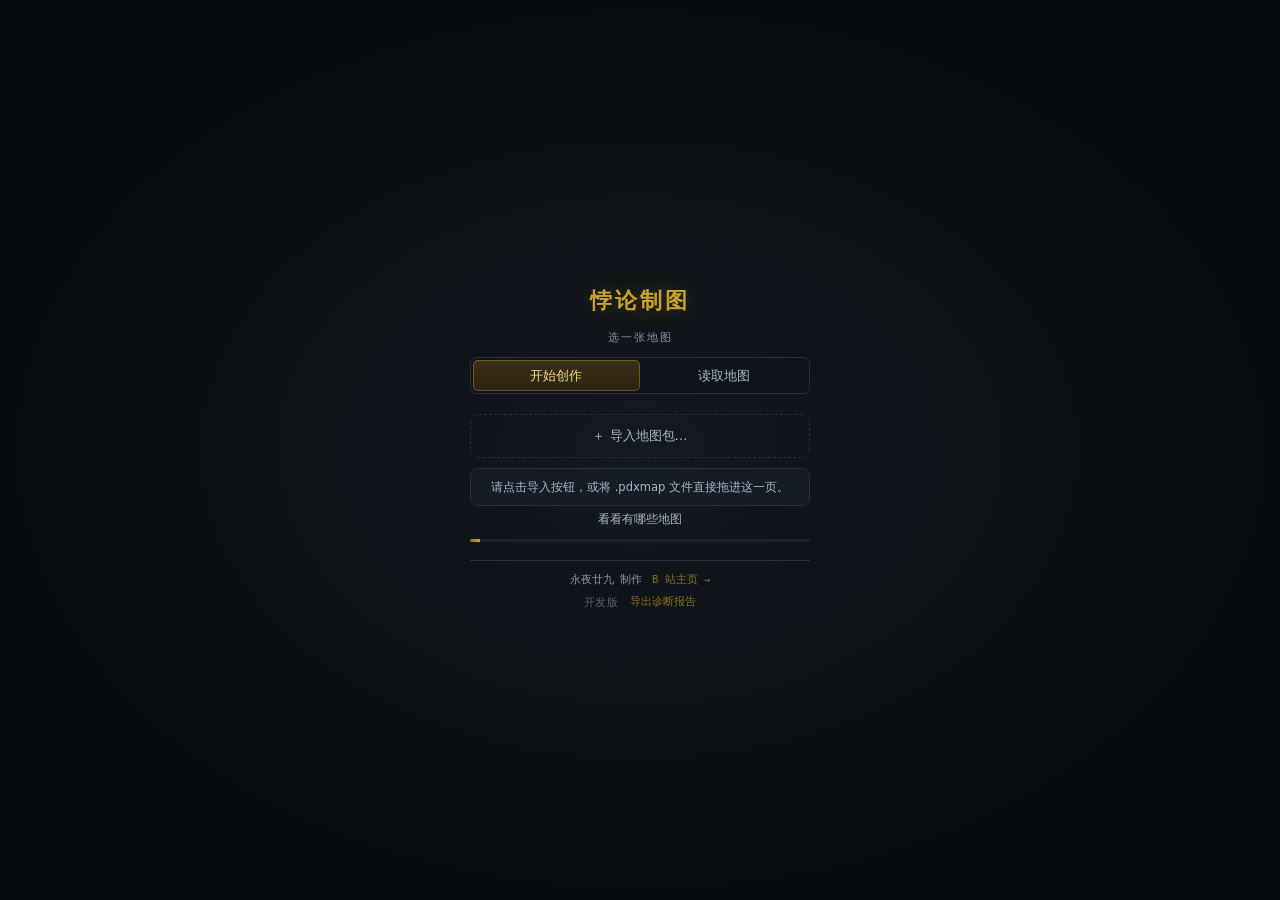
==== web/index.html @ 5ca5bbd9 "地图编辑器 v1.10.2 正式版 整图导出合并倍率/分辨率/框选与进度，实时地图图例支持导入字体，补着色器分级降级与 WebGL2 兼容处理。" ====
<!DOCTYPE html>
<html lang="zh-CN">
<head>
<meta charset="utf-8">
  <!-- 主题先定，免得白底闪一下（2026-10-20 ✓） -->
  <script>try{if(localStorage.getItem('pdx-theme')==='light')document.documentElement.setAttribute('data-theme','light');}catch(e){}</script>
<meta name="viewport" content="width=device-width,initial-scale=1">
<!-- 构建戳：单文件版由 build_standalone.py 改写成打包时间；
     开发版固定 dev（启动页显示「开发版」）✓
     ⚠ **别用 document.lastModified 当版本戳** ✗ —— 单文件 / 某些浏览器里它会是当前时间 ✓ -->
<meta name="pdx-build" content="dev">
<title>悖论制图</title>
<script>
// 双击 index.html 打开时浏览器是 file:// 协议，ES module 会被 CORS 拦掉，
// 与其让控制台刷一堆看不懂的报错，不如直接说清楚该怎么办。
if (location.protocol === 'file:') {
  document.addEventListener('DOMContentLoaded', function () {
    document.body.innerHTML =
      '<div style="max-width:620px;margin:12vh auto;padding:32px 36px;'
      + 'font:15px/1.9 \'Segoe UI\',\'Microsoft YaHei\',sans-serif;color:#dfe6ef;'
      + 'background:#151a21;border:1px solid #28313d;border-radius:12px">'
      + '<div style="font:700 24px/1 Georgia,serif;color:#c9a227;letter-spacing:2px;'
      + 'margin-bottom:22px">悖论制图</div>'
      + '<p style="margin:0 0 18px">这个页面<b>不能直接双击打开</b>。'
      + '浏览器的安全策略不允许 <code style="color:#f0d98a">file://</code> '
      + '加载 ES 模块和地图数据，所以必须走本地服务。</p>'
      + '<p style="margin:0 0 10px;color:#8e9bab">回到项目文件夹，任选一种：</p>'
      + '<p style="margin:0 0 8px">① 双击 <b style="color:#f0d98a">启动.bat</b></p>'
      + '<p style="margin:0 0 22px">② 命令行里跑 '
      + '<code style="color:#f0d98a">python server.py</code></p>'
      + '<p style="margin:0;color:#8e9bab;font-size:13px">'
      + '服务起来后它会自动打开浏览器，地址是 '
      + '<code style="color:#f0d98a">http://127.0.0.1:8777/</code></p>'
      + '</div>';
  });
}
</script>
<link rel="stylesheet" href="style.css">
</head>
<body>
<div id="app">

  <header class="toolbar">
    <!-- 🔴🔴 **2026-10-21：侧栏按钮挪到顶栏最左** ✗✗
         用户原话："侧栏按钮移动到上方栏最左边"
         → 它原来住在右边那排（挨着「教程」✓）✓ 跟「文件 / 设置」挤在一块 ✗
         → 现在**顶栏第一个**，连标题都在它右边 ✓
         ⚠ 它管的是"左边那条栏" ✓ 所以放在左边，方向上也对 ✓
         ⚠ 手机版这个按钮是 `display: none` ✓（见 mobile_css.txt ✓）-->
    <!-- ⚠ **不写 `title`** ✗（2026-10-22 ✓ 用户："移除鼠标悬停时的那种提示"）
         浏览器原生 tooltip（那个方框）样式跟这套界面完全不是一路 ✓ 而且会盖住界面 ✓
         功能照样有：`aria-label` 给读屏 ✓ 按钮本身的样子就够说明问题 ✓ -->
    <button class="btn ghost" id="btn-sidebar" type="button"
            aria-controls="sidebar" aria-expanded="true" aria-label="收起 / 展开左侧栏">☰</button>

    <div class="brand">
      <span class="brand-mark" id="brand-mark">PDX</span>
      <span class="brand-text">悖论制图</span>
    </div>

    <!-- 🔴 **剧本 / 地理分成两块** ✗✗（2026-10-19 ✓ 用户要求）
          剧本层可能有上百个（风云世纪两千年 116 个 ✓）——
          全摆成按钮的话顶栏就没法看了 ✗
          → 剧本收进**下拉栏**，地理层照旧摆按钮 ✓
      ⚠ `data-role="era"` 是剧本那几个，`data-role="tier"` 只放地理层 ✓
        （`refreshTierButtons()` 和快捷键都按这个分开 ✓） -->
    <div class="tool-group" id="era-group" hidden>
      <span class="group-label">剧本</span>
      <div class="era-drop" id="era-dd">
        <button class="dd-btn" data-role="era-btn" id="era-btn" aria-haspopup="listbox"
                aria-expanded="false"><span class="dd-label">—</span><span class="dd-caret">▾</span></button>
        <div class="dd-panel" data-role="era-panel" id="era-panel" role="listbox"></div>
      </div>
    </div>

    <div class="tool-group" id="tier-group">
      <span class="group-label">视图</span>
      <div class="segmented" data-role="tier"></div>
    </div>

    <div class="tool-group" id="tool-group">
      <span class="group-label">工具</span>
      <div class="segmented" data-role="tool"></div>
    </div>

    <!-- 🔴 **顶栏折叠**（2026-10-19 ✓ 用户要求"手机版的栏加一个收起折叠功能"✓）
         只在窄屏出现（`#toolbar-fold` 在 `max-width: 1200px` 里才 display:flex ✓）
         收起来时把**工具那一排**藏掉，视图 / 剧本 / 文件都还留着 ✓ -->
    <button id="toolbar-fold" type="button" aria-expanded="true">
      <span class="fold-label">收起</span><span class="fold-caret">▴</span>
    </button>

    <!-- **教程 + 署名：紧跟在左侧工具栏右边** ✓（用户要求）
         ⚠ `author-row` 这个**容器 id 得留着** ✗ —— 手机版按它找（`$('author-row')`）
           搬进「设置」面板；换成别的名字那边就搬不到了 ✓ -->
    <div class="tool-group actions" id="help-row">
      <!-- ⚠ 「☰ 侧栏」**不在这儿了** ✗ 已挪到顶栏最左（见 header 开头那条注释 ✓）
           这里原来放着它 ✓ 2026-10-21 按用户要求换位置 ✓ -->
      <button class="btn ghost" id="btn-tutorial">教程</button>
      <div class="tool-group actions" id="author-row">
        <a class="btn ghost" id="btn-author">永夜廿九</a>
      </div>
    </div>

    <div class="spacer"></div>


    <div class="tool-group actions" id="history-row">
      <button class="btn ghost" id="btn-undo" disabled>↶</button>
      <button class="btn ghost" id="btn-redo" disabled>↷</button>
    </div>

    <!-- 🔴🔴 **2026-10-21：电脑版「主菜单」按钮删掉了** ✗✗
         用户原话："主菜单按钮在电脑版也删掉，用原有的 esc 代替即可"
         → 那个按钮原来在这儿（`#btn-home` ✓）✓ 现在只留 **Esc** ✓
         ⚠ 逻辑**一个字没动** ✗ `app.js` 里的 `goHome()` 还在 ✓
           Esc 那条监听还调它 ✓（连"回主菜单前先存进暂存区"也在 ✓）
           只是**少了那个按钮** ✓ 想再放回来：把 `<button id="btn-home">` 加回去就行 ✓
         ⚠ 手机版那边**不搬这个按钮**（它本来就在顶栏里、手机顶部有「← 返回」✓）
           删掉之后手机版不受影响 ✓ 那边按的是 `#mob-topbar` 里的返回 ✓
    -->
    <div class="tool-group actions" id="home-row" hidden></div>

    <!-- **「文件」：顶栏最右边** ✓（用户要求：导入 / 导出 / 清除都收进这一个菜单 ✓）
         ⚠ 容器 id 必须还是 export-row、菜单还是 export-menu ✗ ——
           手机版按这两个 id 找（`move(gIO, $('export-row'))`，再把 export-menu 的子项摊平 ✓）
           所以这里**既没改名、也没动手机版**，而导入 / 清除放进菜单里之后，
           手机版的「文件」面板会自动一起带上它们 ✓ -->
    <div class="tool-group actions" id="export-row">
      <button class="btn ghost" id="btn-export">文件 ▾</button>
      <div class="dropdown" id="export-menu" hidden>
        <!-- ⚠ **地图包不在这儿导** ✗（2026-10-20 ✓ 用户："地图包不要在进入里面的时候导入"）
             `.pdxmap` 只在**选图页**导（主菜单 → 选地图 → 底部那个按钮，或者直接拖进去）✓
             这一项是**涂色存档**（.json）✓ 名字写清楚，别让人误会 ✓ -->
        <!-- 🗺 **保存地图**（2026-10-24 ✓）：起个名存进浏览器仓库，选图页统一管理 ✓ -->
        <button class="btn ghost" id="btn-project">保存地图</button>
        <button class="btn ghost" id="btn-import">导入涂色方案</button>
        <!-- 导出涂色方案 .json：不进仓库、直接下载一份 ✓ -->
        <button class="btn ghost" id="btn-export-project">导出涂色方案</button>
        <button class="btn ghost" id="btn-png">导出窗口</button>
        <!-- **整图 / 高清 / 局部都从一个口出**（2026-10-27 用户要求合并 ✓）
             点开先选规格（0.5× / 1× / 2× / 3×），再选范围（全图 / 框选）✓
             原来的「导出高清地图」按钮已经并进来，不再单独露出 ✓ -->
        <button class="btn ghost" id="btn-png-full">导出整图</button>
        <!-- 出毛病时把这一份发给作者就行 ✓（日志模块是 js/log.js，比 app.js 先加载 ✓） -->
        <button class="btn ghost" id="btn-log">导出日志</button>
      </div>
    </div>
    <!-- 设置：顶栏**最右**（2026-10-20 ✓ 用户："设置按钮改成上方栏的最右边，在文件按钮的右边"）
         🔴 **2026-10-21：从「设置」两个字改成齿轮** ✗
            （用户："电脑版的设置按钮也改成一个齿轮样式吧"）
         ⚠ 只剩图标 → **必须留 `title` + `aria-label`** ✗
           不然鼠标悬停不知道这是什么、读屏软件也念不出来 ✓
         ⚠ 齿轮写成 `&#x2699;&#xFE0E;`：**后面那个 U+FE0E 是"文字呈现"选择符** ✓
           不加的话 Windows / iOS 会把它当 emoji 渲染成**彩色大图标** ✓
           跟顶栏那排无色图标（☰ ← ▾）格格不入 ✗ 加上才是单色字形 ✓
         ⚠ 手机版不用它（顶栏整条 `display:none` ✓ 底部有自己的「设置」✓）-->
    <div class="tool-group actions" id="settings-row">
      <button class="btn ghost gear-btn" id="btn-settings" type="button"
              aria-label="设置">&#x2699;&#xFE0E;</button>
    </div>

  </header>

  <div class="body">
    <aside class="sidebar" id="sidebar">

      <section class="panel" id="display-panel">
        <div class="panel-head"><h2>显示</h2></div>
        <div class="tool-group actions stack">
    <!-- 🔴🔴 **显示区各组的排法**（2026-10-16 用户定的 ✓ 全体统一）：
         **边界 → 名称 → 颜色 →（父级边界 / 只在「地块」那组 ✓）** ✓
         ⚠ 以前是「颜色 / 边界 / 名称」（照 v1.8 那套排的 ✗）——
           用户 2026-10-16 点名改成这个顺序 ✓ 各组一致 ✓ 缺的项跳过 ✓
         🔴 **2026-10-17：「剧本」那一整组删了** ✗（用户："三个开关已经没什么用了"✓）
            剧本颜色固定开、剧本边界固定关、剧本名称本来就跟「势力 · 名称」同一个状态 ✓
            → 下面只剩「地块 / 势力 / 水域 / 荒地」四组 ✓ -->
    <div class="tool-group" id="region-group">
      <!-- 🔴 **2026-10-16 用户定的：这组叫「地块」** ✗（原来是「地区」✓）
           原话："显示设置那边的地区也改为地块"✓
           ⚠ **只改这个显示标签** ✗ —— `id="region-group"` 与里面那三个开关的 id
             一律不动 ✓（`applyGameUI` 按 id 显示/隐藏这一组 ✓ 改了它就失效 ✓）
           ⚠ 跟设置页「边界」栏那个「地区」小标题**不是一回事** ✗ ——
             那个说的是行政区划那一级（父级链 ✓ 用户 2026-10-16 确认保留 ✓）-->
      <span class="group-label">地块</span>
      <label class="switch">
        <input type="checkbox" id="show-region-border" checked>
        <span>边界</span>
      </label>
      <label class="switch">
        <input type="checkbox" id="show-region-name">
        <span>名称</span>
      </label>
      <label class="switch">
        <input type="checkbox" id="show-region-color">
        <span>颜色</span>
      </label>
      <!-- **父级边界排最后** ✓ —— 它不是"三件套"之一 ✗
           是个**附加档**（只管上面那一级画不画 ✓ 见 syncParentBorder ✓） -->
      <label class="switch" id="parent-border-row">
        <input type="checkbox" id="show-parent-border">
        <span>父级边界</span>
      </label>
    </div>

    <div class="tool-group">
      <!-- 🔴 **2026-10-17：这组从「填色」改名「势力」** ✓（用户原话："把显示区的
           涂色两个字改成势力"✓）
           ⚠ 只改**显示标签** ✗ —— 里面三个 id（show-border-paint / show-labels-paint /
             show-paint）一律不动 ✓ 它们是玩家涂色层的老接口，改名会牵一大片 ✓ -->
      <span class="group-label">势力</span>
      <label class="switch">
        <input type="checkbox" id="show-border-paint" checked>
        <span>边界</span>
      </label>
      <!-- 势力自己的「名称」开关 —— 任何一代游戏这一组都在 ✓
           （「剧本」那组已经删了，现在这里是势力名称唯一的入口 ✓） -->
      <label class="switch">
        <input type="checkbox" id="show-labels-paint" checked>
        <span>名称</span>
      </label>
      <label class="switch">
        <input type="checkbox" id="show-paint" checked>
        <span>颜色</span>
      </label>

    </div>

    <!-- 🔴 **水域那一组**（2026-10-16 用户点名的 ✓ 见 handover §3.1）
         ⚠ 只有**边界 / 名称**两条 ✗ —— 「颜色」那个勾**不给** ✓
           （用户原话："水域不加入关于颜色的开关，只有关于边界和名称的开关"✓）
         🔴🔴 **两个都默认「不勾」** ✗✗（2026-10-17 用户改的 ✓
           原话："默认关闭水域边界、名称"✓
           2026-10-16 那版两个都是勾上的 ✓ 理由曾是"默认观感完全不变"✓
           现在反过来了 ✓ → 开图时水域之间那些缝**不画**、水名**不出** ✓
           想看得自己勾 ✓ **HTML 这里不许再写 `checked`** ✗
             （去掉它 = 开图前那几百毫秒界面就跟状态一致 ✓
              开图后 `applyGameUI` 还会照 `state` 再刷一遍 ✓ 两道都对得上 ✓））
         ⚠ 位置**必须排在「地块 / 势力」之后** ✗✗ ——
            `tutorial.js` 的 `firstNamedSwitch()` 取的是"界面上**第一个**文字含「名称」的开关"✓
            插到前面去的话，教程那一步会改指水域 ✓（顺序敏感，别挪 ✗）
           （「剧本」那组已经删了：现在第一个含「名称」的是「地块」组 ✓）
         ⚠ 口径（用户原话）：
           "水域边界开关负责且仅负责**水域之间**（海洋、湖泊、河流、不可通行水域）
            的边界的显示或隐藏。水域名称开关同理。
            同时受管理的这些东西**不再受地区边界、地区名称的管理**。"✓
           → 海岸线（水 ↔ 陆）**不归它** ✓ 照旧由「地块 / 势力 · 边界」管 ✓ -->
    <div class="tool-group" id="water-group">
      <span class="group-label">水域</span>
      <label class="switch">
        <input type="checkbox" id="show-water-border">
        <span>边界</span>
      </label>
      <label class="switch">
        <input type="checkbox" id="show-water-name">
        <span>名称</span>
      </label>
    </div>

    <!-- 🔴 **荒地那一组**（2026-10-17 用户要的 ✓）
         原话（先要名称）："显示区加一行，关于荒地的名称开关"✓
         原话（再要边界）："给荒地加上边界开关，这个负责的是**荒地与荒地之间**的边界，
                            你之前做了水域-水域的边界，这个应该轻车熟路了吧"✓
         → 所以现在是**两条**：边界 + 名称 ✓
           **边界** = 荒地 ↔ 荒地之间的缝 ✓（挨着陆地 / 水的那一圈外缘**不归它** ✗
             照旧归「地块 · 边界」/「势力 · 边界」✓ 跟水域那条一个口径 ✓）
           **名称** = 荒地自己的名字（`wl_*` / `#wasteland*` / 未编进州里的陆地 ✓）
             它跟「地块 · 名称」**各管各的** ✓（荒地有自己的开关之后，
               关掉「地块 · 名称」不该把荒地名一起带走 ✓ 这一条 2026-10-17 改的 ✗
               在那之前荒地名是跟着「地块 · 名称」走的 ✓）
         🔴 **2026-10-17 追加「自动上色」** ✗✗（用户点名要的 ✓）
           开：按周边陆地最低地块的颜色加权，严格过半才给这块荒地 ✓
           关：全部回退设置里「不可通行区域」那个色 ✓
           ⚠ 它不是"荒地颜色"那个勾 ✗ —— 那个仍然在设置页里管所有地形类色 ✓
             这一条只管"自动算出来的那份归属色" ✓
         ⚠ **三个都默认不勾** ✗（2026-10-17 用户定的：自动上色也默认关闭 ✓
           想要上色自己勾 ✓ 别在 HTML 里写 checked ✓）
         ⚠ 顺序 **边界 → 名称 → 自动上色** ✓（跟别组一个排法 ✓）
         ⚠ 位置排在「水域」之后 ✓ —— `tutorial.js` 的 `firstNamedSwitch()`
           取的是"第一个含「名称」的开关"= `#show-power-names` ✓ 这边怎么排都不影响 ✓ -->
    <div class="tool-group" id="waste-group">
      <span class="group-label">荒地</span>
      <label class="switch">
        <input type="checkbox" id="show-waste-border">
        <span>边界</span>
      </label>
      <label class="switch">
        <input type="checkbox" id="show-waste-name">
        <span>名称</span>
      </label>
      <label class="switch">
        <input type="checkbox" id="waste-auto">
        <span>自动上色</span>
      </label>
    </div>

    <!-- 🔴 **清除按钮搬到显示区**（2026-10-17 用户定的 ✓）
         「清除全部」= 原来的 `resetAll()`（全部涂色 + 撤销栈）
         「清除荒地」= 只动手绘层里的荒地块 + 关掉自动上色、刷回荒地灰
         ⚠ id `btn-reset` 不许改 ✗ —— app.js 的处理器和自检都按它找 ✓ -->
    <div class="tool-group" id="clear-group">
      <span class="group-label">清除</span>
      <button class="btn ghost" id="btn-reset" type="button"
             >清除全部</button>
      <button class="btn ghost" id="btn-clear-waste" type="button"
             >清除荒地</button>
    </div>

        </div>

      </section>

      <section class="panel">
        <div class="panel-head">
          <h2>当前颜色</h2>
          <!-- ⚠ **原来这儿有个提示**（`#brush-target`，写「1789 · 涂抹」那种）✗
               2026-10-17 用户："红框框的部分去掉"✓ → 整个 span 拿掉了 ✓
               ⚠ 配套在 app.js：`updateBrushTarget()` 那个函数和它的三处调用**一起删了** ✗
                 （函数体就一句 `$('brush-target').textContent = …` ✓
                  光删 HTML 会让它每帧去写一个 null ✗ 那种"留着半条线"的最难查 ✓
                  ——见 `setTool` / `applyEditTier` / `选工具` 那三处 ✓）
               → 想知道"这一笔按哪一级涂"看**层级按钮**那排就够 ✓（那儿本来就亮着 ✓） -->
        </div>
        <div class="brush">
          <div class="swatch big" id="brush-swatch"></div>
          <!-- 点色块不再直接弹系统取色器 ✗（2026-10-24 用户定的 ✓）：
               弹的是下面这个**二级菜单** —— 里面自己选：去 RGB 拾色器调，
               或从调色板 / 最近使用里挑一个 ✓ -->
          <input type="color" id="brush-color" class="swatch-input" aria-label="取色">
          <div class="brush-fields">
            <label>HEX <input type="text" id="brush-hex" maxlength="7" spellcheck="false" autocomplete="off"></label>
            <div class="rgb-row">
              <label>R <input type="number" id="brush-r" min="0" max="255"></label>
              <label>G <input type="number" id="brush-g" min="0" max="255"></label>
              <label>B <input type="number" id="brush-b" min="0" max="255"></label>
            </div>
            <label>标记
              <input type="text" id="brush-label" spellcheck="false" autocomplete="off" placeholder="请输入文本">
            </label>
          </div>
          <!-- 🎨 **色块的二级菜单**（点大色块弹出 ✓）：
               「自定义颜色」= 系统 RGB 拾色器随便调 ✓；
               收藏 / 最近使用 = **圆角方块**，左键直接用作画笔色、右键删 ✓；
               收藏行末尾的 ＋ 块 = 把当前颜色收进调色板 ✓ -->
          <div class="brush-menu" id="brush-menu" hidden>
            <button type="button" class="brush-menu-custom" id="brush-menu-custom">自定义颜色</button>
            <div class="brush-menu-cap">调色板</div>
            <div class="palette palette-fav" id="palette-fav"></div>
            <div class="brush-menu-cap brush-menu-cap-row"><span>最近使用</span><button type="button" class="btn ghost" id="btn-clear-recent">清空</button></div>
            <div class="palette" id="palette"></div>
          </div>
        </div>
        <div class="label-pick" id="label-pick" hidden>
          <span id="label-pick-hint">这个颜色在数据里归好几个头衔，挑一个当标记：</span>
          <select id="label-select"></select>
        </div>
        <!-- 🔴 **「取色后切到」搬到侧栏了**（2026-10-20 ✓ 子代理方案）
             它管的是**当前颜色 / 取色**这件事的一部分，跟设置里那四组
             （底色·地形 / 边界线 / 名称 / 图例）都不搭 ✓
             原来它待在「其他」里 —— 那个组名该消失，这就是理由 ✓ -->
        <label class="set-row" id="picktool-row"><span>取色后切到</span>
          <select id="set-picktool">
            <option value="paint">涂抹</option>
            <option value="fill">填色</option>
          </select>
        </label>
      </section>

      <section class="panel">
        <div class="panel-head">
          <h2>悬停地块</h2>
          <span class="hint" id="hover-pid">—</span>
        </div>
        <div class="chain" id="hover-chain">
          <p class="empty">把鼠标移到地图上看看。</p>
        </div>
      </section>

      <section class="panel grow">
        <div class="panel-head">
          <h2 id="hdr-search">查找头衔</h2>
          <span class="hint" id="search-count"></span>
        </div>
        <!-- autocomplete=off：**别让浏览器把它当"要记的表单"** ✗
             以前没有这一条，Chrome 就把你打过的词存进「保存的信息」，
             下次一点搜索框就弹那个白色下拉（"荒谬法律""Kurds" …）——
             那不是我们画的界面，是浏览器的自动填充。
             顺带：那个下拉开着时按回车，浏览器会拿它当"选中建议"，
             跟"回车跳第一条结果"撞车 ✓ 关掉就都安静了。 -->
        <input type="search" id="search" placeholder="" autocomplete="off"
               spellcheck="false" autocorrect="off" autocapitalize="off">
        <div class="results" id="results">
          <p class="empty">支持中文名、英文名、c_/d_/k_/e_ 开头的 key</p>
        </div>
      </section>

    </aside>

    <main class="stage" id="stage">
      <canvas id="map"></canvas>
      <canvas id="overlay"></canvas>
      <!-- 地图上的图例：位置跟着四角/自定义走，拖它可移动，右下角把手缩放 ✓
           样式和导出共用同一套 drawLegend，所见即所得 ✓ -->
      <div class="legend-overlay" id="legend-overlay" hidden tabindex="0"
           role="group" aria-label="地图图例：拖动移动，右下角缩放，方向键微调，Shift 加方向键缩放">
        <canvas id="legend-canvas"></canvas>
        <span class="legend-resize" id="legend-resize" aria-hidden="true"></span>
      </div>
      <!-- 整图导出的「框选一部分」：盖在地图上的透明选择层 ✓
           只在框选期间显示；不框选时完全不挡鼠标 ✓
           框选按绘图软件那套来：拖出框 → 八个把手调大小 → 框里拖动挪位置 →
           尺寸角标 + 取消 / 重选 / 确定 ✓ -->
      <div class="export-pick-layer" id="export-pick-layer" hidden>
        <div class="export-pick-box" id="export-pick-box" hidden>
          <span class="export-pick-handle h-nw" data-handle="nw"></span>
          <span class="export-pick-handle h-n" data-handle="n"></span>
          <span class="export-pick-handle h-ne" data-handle="ne"></span>
          <span class="export-pick-handle h-e" data-handle="e"></span>
          <span class="export-pick-handle h-se" data-handle="se"></span>
          <span class="export-pick-handle h-s" data-handle="s"></span>
          <span class="export-pick-handle h-sw" data-handle="sw"></span>
          <span class="export-pick-handle h-w" data-handle="w"></span>
          <span class="export-pick-size" id="export-pick-size">—</span>
        </div>
        <div class="export-pick-tip" id="export-pick-tip">按住拖动，框出要导出的范围 · Esc 取消</div>
        <div class="export-pick-bar" id="export-pick-bar">
          <button class="btn ghost" id="export-pick-cancel" type="button">取消</button>
          <button class="btn ghost" id="export-pick-redo" type="button">重选</button>
          <button class="btn" id="export-pick-ok" type="button" disabled>确定</button>
        </div>
      </div>
      <div class="hover-card" id="hover-card" hidden></div>
      <div class="zoom-box">
        <button class="btn tiny" id="btn-zoom-out">−</button>
        <button class="btn tiny" id="btn-zoom-in">＋</button>
        <button class="btn tiny" id="btn-zoom-fit">⤢</button>
      </div>
      <div class="toast" id="toast" hidden></div>

      <div class="boot" id="boot">
        <div class="boot-inner" id="boot-inner">
          <div class="boot-title" id="boot-title">悖论制图</div>

          <div class="map-pick" id="map-pick" hidden>
            <div class="map-pick-hint">选一张地图</div>
            <!-- 🗺 **二分起步页**（2026-10-24 ✓ 用户定的）：两个大块，点谁进谁 ——
                 「地图」= 底图卡片，「涂色」= 仓库里存过的地图 ✓
                 ⚠ 卡片在打开时就已经渲染进 #map-pick-list ✓（隐藏只是视觉层 ✓）
                   自测 / 调优工具程序化点卡片不受影响 ✓ -->
            <!-- 🗺 **主菜单分段按钮**（2026-10-24 ✓ 用户定的）：上排两个页签，
                 点谁下面显示谁 ✓ 默认「地图包」✓ -->
            <div class="pick-tabs" id="pick-tabs">
              <button class="pick-tab on" id="pick-tab-maps" type="button">开始创作</button>
              <button class="pick-tab" id="pick-tab-store" type="button">读取地图</button>
            </div>
            <!-- 一张图都没有的时候（轻量版第一次打开就是这样）说清楚下一步干嘛 ✓
                 有卡片了 app.js 会把它藏起来 ✓ -->
            <div class="map-empty" id="map-empty" hidden>
              请点击下方按钮导入，或将 .pdxmap 文件直接拖进这一页。
            </div>
            <div class="map-pick-list" id="map-pick-list"></div>
            <div class="map-actions" id="map-actions">
              <button class="map-import" id="map-import">＋ 导入地图包…</button>
              <input type="file" id="map-store-import" accept=".json,application/json" hidden>
            </div>
            <!-- 这行平时**是空的** ✗ —— 只有"这台浏览器存不下东西"的时候才跳出来警示
                 （"刷新就没了"那句必须让玩家看见，所以位置留着 ✓） -->
            <div class="map-import-hint" id="map-import-hint" hidden></div>
            <div class="map-msg" id="map-msg" hidden></div>
          </div>

          <!-- ⚠ **这里原来有个「⋯」管理小面板** ✗（四个按钮：导出备份 / 删除 / 关闭 + 标题）
               2026-10-12 起「导出备份 / 删除」两个动作**直接长在卡片上**了 ✓
               面板连元素带样式整个拆掉 —— 留一堆没人引用的死 markup 只会
               （a）让"页面上还有没有那个面板"那条自检一直是红的 ✓
               （b）哪天谁又给它接上线，"关不掉"那个坑原样回来 ✓
               （2026-10-17 那条线合并回来时把这段 markup 带回来了 ✗ 现在再删一次 ✓）
               ⚠ **注释里也别写出那个 id / 类名** ✗ —— 自检是按字面量扫整份 HTML 的，
                 连注释一起抓（这条规矩别处也踩过 ✓）-->

          <div id="boot-progress">
            <div class="boot-step" id="boot-step">正在准备…</div>
            <div class="boot-bar"><i id="boot-bar"></i></div>
          </div>

          <!-- 署名：谁做的、去哪找人。href 由 app.js 按 AUTHOR 填（换主页只改那一处 ✓）
               🔴 **分两行**（2026-10-17 用户："那些字挤在一起很难看"）：
                   第一行 作者 + 主页；第二行 导出诊断报告 + 版本戳 ✓ -->
          <div class="boot-author">
            <div class="boot-author-row">
              <span>永夜廿九 制作</span>
              <a class="boot-author-link" id="author-link" target="_blank" rel="noopener">B 站主页 →</a>
            </div>
            <div class="boot-author-row boot-author-row-split">
              <!-- 版本戳在**左**、导出按钮在**右**（2026-10-17 用户定的 ✓）
                   ⚠ 接线在 log.js 里，**不在 app.js** ✗ —— 编辑器自己没起来时，
                     app.js 里的入口根本挂不上，而那时正是最需要日志的场合 ✓ -->
              <span class="boot-ver" id="boot-ver"></span>
              <button class="boot-author-link boot-log-btn" id="btn-boot-log" type="button"
                     >导出诊断报告</button>
            </div>
          </div>
        </div>
      </div>
    </main>

  </div>

  <!-- 选文件只认 .pdxmap / .zip（别的一律拒，见 pack.js 的校验器）
       ⚠ `application/octet-stream` **必须留着** ✗（2026-10-12 用户报的"手机上选不中 pdxmap"）：
         `.pdxmap` 是自定义扩展名，系统不认 → 类型就是 `application/octet-stream` ✓
         安卓的文件选择器**按 MIME 过滤**，不列它就把 `.pdxmap` 灰掉 ✓
         （手机版还会在 bindMobile 里把过滤整个放开，见 mobile/mobile_js.txt ✓）
       ⚠ 这一行是**从 10-12 的备份还原时补回来的** ✗ —— 那个底子比它早几个钟头 ✓
       ⚠ `multiple` 也要留着 ✗（2026-10-12 用户要求：**多个包一起导入** ✓）-->
  <input type="file" id="pack-file"
         accept=".pdxmap,.zip,application/zip,application/octet-stream" multiple hidden>

  <footer class="statusbar">
    <span id="status-meta">—</span>
    <div class="spacer"></div>
    <span id="status-pos">—</span>
    <span id="status-zoom">—</span>
    <span id="status-changes">改动 0</span>
  </footer>

</div>
<!-- 报错日志：**必须排在 app.js 前面** —— 编辑器自己没起来的时候，
     它是唯一还能记录现场的东西 ✓（普通脚本，挂 window.PDXLOG；见 js/log.js） -->
<script src="js/log.js"></script>
<script src="js/tutorial.js"></script>
<script type="module" src="js/app.js"></script>

  <!-- 二级设置页（右上角「设置」开） -->
  <!-- ============================================================ 设置
       🔴 **2026-10-20 全面重做**（用户："全方面遵循子代理方案"）

       重做的出发点只有一句话：**用户站在地图前面，不是站在配置面板前面** ✓
         · 改成**不带遮罩的右侧抽屉** —— 拖滑条时地图一直看得见、还能平移 ✓
           （原来是一块 1120×660 的模态框 + 62% 黑遮罩 → 改一下、关掉、看一眼、再打开 = 盲调 ✗）
         · 四组按**画布的绘制顺序**排：底色·地形 → 边界线 → 名称 → 图例 ✓
           原来的「颜色 / 边界 / 名字 / 其他」是按补丁批次长的 ✗
           "其他"这个组名必须消失 —— 一个组的名字如果叫"其他"，说明它不该是一个组 ✓
         · 边界 10 根滑条 → 一张 **5×2 矩阵**（行=对象，列=线宽/不透明度）✓
           表头只出现一次 → 滚动时不会再出现"不知道属于谁的边界不透明度" ✓
         · 名称同样矩阵化：行=地块名/势力名，列=字号/不透明度/数量 ✓
           **字体作为第四列**（原来单开一个"字体"块，把刚建立的"按对象分块"又拆散了 ✗）
         · 离散量用**离散控件**：线宽 6 档 → 步进器；不透明度 5 档 → 分段条 ✓
           20 档的"数量"也走步进器（原来滑条 5.9px 一档，点一下就跳 ✓）
         · **"不限"是独立开关**，不再是滑条最右那一格 ✓
           （内部仍写 `labelMax = 21`，兼容老存档与 `labelMaxValue()` ✓）

       ⚠ **所有既有 id 一个都没删** ✓ —— `app.js` 的绑定、`test_modes` 的清单全按 id 走 ✓
         变的是控件**类型**（range → 步进器 / 分段条），不是 id ✓ -->

  <div class="modal drawer" id="settings" hidden>
    <div class="modal-box set-box">

      <!-- 四组分页（桌面）：窄屏铺不开四栏，改成标签切页 ✓
           ⚠ `data-group` 是给 `mobile_js` 认页用的 ✗ 别再用中文标题正则 ✓ -->
      <!-- 🔴🔴 **2026-10-22：白天/黑夜挪到设置面板的「顶部」** ✗✗
           （用户："电脑的晨昏按钮应该放在设置的上面（参考手机版）"）
           → 手机版那套是：面板最上面一行「界面 … ☀ 白天」✓
             在标签行**上面**、在内容**外面** ✓ 换页不会跟着滚走 ✓
           → 桌面照抄这个结构 ✓ 位置也一样：**在 `.set-tabs` 之前** ✓

           ⚠ **只搬家，不改 id、不改类** ✗
             `app.js` 是按 `$('btn-theme')` 取元素挂 onclick 的 ✓
             手机的 `mobile_js.txt` 也按 `#btn-theme` 把它搬进自己的 `.mob-theme-bar` ✓
             id 一改，两边一起断 ✓
           ⚠ 它原来在「其他」页（`data-group="legend"`）里当一行设置 ✓ 已经挪走 ✓ -->
      <div class="set-theme-row">
        <span class="set-theme-lab">界面</span>
        <button class="theme-btn" id="btn-theme" type="button">☾ 夜间</button>
      </div>

      <div class="set-tabs" id="set-tabs">
        <button class="set-tab on" type="button" data-group="color">颜色</button>
        <button class="set-tab" type="button" data-group="border">边界线</button>
        <button class="set-tab" type="button" data-group="label">名称</button>
        <button class="set-tab" type="button" data-group="legend">图例</button>
        <span class="set-tabs-sp"></span>
        <!-- 🔴🔴 **2026-10-21：白天/黑夜按钮挪进「其他」页** ✗✗（用户点名）
             原话："晨昏按钮放在设置的【其他】页面" ✓
             ⚠ 2026-10-22 又按用户要求挪回面板顶部了（见 `.set-theme-row`）✓
             现在这一页只剩图例，标签也跟着叫「图例」✓ -->
        <button class="set-x" id="set-close" type="button">×</button>
      </div>

      <div class="set-grid" id="set-grid" data-active="color">

        <!-- ================= ① 底色 · 地形 =================
             用户在图上最先看到的是"颜色" ✓ 所以它是第一组 ✓
             ⚠ 原来的「空白区域」改叫**底图背景** ✓ —— 它其实是整张画布的底（renderer.backdrop）✓
               跟"无主地"（有地无主）完全是两件事，两个词原来都像"没画的地方" ✗
             ⚠ 色块旁边补 HEX ✓ —— #B4B4B4 和 #969696 并排看几乎一样，
               文字上才分得开 ✓ -->
        <section class="set-col" data-group="color">
          <div class="set-sub">底色</div>
          <label class="set-row"><span class="set-l">底图背景</span><span class="set-v" id="v-set-bg"></span><input type="color" id="set-bg"></label>
          <label class="set-row"><span class="set-l">无主地</span><span class="set-v" id="v-set-unpainted"></span><input type="color" id="set-unpainted"></label>
          <div class="set-sub">地形</div>
          <label class="set-row"><span class="set-l">不可通行区域</span><span class="set-v" id="v-set-impass"></span><input type="color" id="set-impass"></label>
          <!-- 水域四项的次序是用户定的：由小到大 —— 河最细、海最大、不可通行海域是屏障 ✓ -->
          <label class="set-row"><span class="set-l">河流</span><span class="set-v" id="v-set-river"></span><input type="color" id="set-river"></label>
          <label class="set-row"><span class="set-l">湖泊</span><span class="set-v" id="v-set-lake"></span><input type="color" id="set-lake"></label>
          <label class="set-row"><span class="set-l">海洋</span><span class="set-v" id="v-set-sea"></span><input type="color" id="set-sea"></label>
          <label class="set-row"><span class="set-l">不可通行海域</span><span class="set-v" id="v-set-isea"></span><input type="color" id="set-isea"></label>
        </section>

        <!-- ================= ② 边界线 =================
             5 行 × 2 列。行 = 对象，列 = 线宽 / 不透明度 ✓
             各类管哪条线（**常驻在界面上** ✗ 不再只写在注释里）：
               省份 = 本层那条线（海岸线 / 海内细缝都归它）
               地区 = 父级链   势力 = 国家·剧本那一圈
               水域 = 只管水与水之间   荒地 = 只管荒地与荒地之间
             ⚠ 「水域 / 荒地」的粗细默认**不生效** —— 得先在侧栏「显示」里打开
               那两条边界 ✓ 面板底下会挂一句提示 + 跳转 ✓
               原来拖了没反应，是这两个开关默认关着 ✓ -->
        <section class="set-col" data-group="border">
          <div class="mx">
            <div class="mx-head"><span></span><span>线宽</span><span>不透明度</span></div>
            <div class="mx-row"><span class="mx-name">省份</span>
              <div class="ctl-step" id="set-w-prov" data-range="0.5,3,0.5" data-fmt="w"></div>
              <div class="ctl-seg" id="set-pa" data-steps="0,25,50,75,100" data-fmt="pct"></div>
            </div>
            <div class="mx-row"><span class="mx-name">地区</span>
              <div class="ctl-step" id="set-w-region" data-range="0.5,3,0.5" data-fmt="w"></div>
              <div class="ctl-seg" id="set-ra" data-steps="0,25,50,75,100" data-fmt="pct"></div>
            </div>
            <div class="mx-row"><span class="mx-name">势力</span>
              <div class="ctl-step" id="set-pw" data-range="0.5,3,0.5" data-fmt="w"></div>
              <div class="ctl-seg" id="set-ca" data-steps="0,25,50,75,100" data-fmt="pct"></div>
            </div>
            <div class="mx-row"><span class="mx-name">水域</span>
              <div class="ctl-step" id="set-water-w" data-range="0.5,3,0.5" data-fmt="w"></div>
              <div class="ctl-seg" id="set-water-a" data-steps="0,25,50,75,100" data-fmt="pct"></div>
            </div>
            <div class="mx-row" id="set-waste-row"><span class="mx-name" id="set-waste-sub">荒地</span>
              <div class="ctl-step" id="set-waste-w" data-range="0.5,3,0.5" data-fmt="w"></div>
              <div class="ctl-seg" id="set-waste-a" data-steps="0,25,50,75,100" data-fmt="pct"></div>
            </div>
          </div>
          <!-- ⚠ 这两行是**给 JS 用的占位**（`app.js` 按 id 直接 style.display）——
               老的"一行宽度 + 一行不透明度"结构被矩阵合并了，
               但显示/隐藏那两处判断还按 id 找 ✓ 所以留一对隐藏的空壳 ✓ -->
          <div id="set-waste-w-row" hidden></div>
          <div id="set-waste-a-row" hidden></div>
          <div class="set-note" id="border-off-note" hidden></div>
        </section>

        <!-- ================= ③ 名称 =================
             行 = 地块名 / 势力名，列 = 字号 / 不透明度 / 数量 / 字体 ✓
             顺序按用户定的：**字号 → 不透明度 → 数量** ✓
             ⚠ 数量下面挂了常驻说明：这是"**每个头衔**最多画几个"✓
               以前只写"上限"，用户理解成"全图最多 12 个名字"✗ -->
        <section class="set-col" data-group="label">
          <div class="mx mx-name">
            <div class="mx-head"><span></span><span>字号</span><span>不透明度</span></div>
            <div class="mx-row"><span class="mx-name">地块名</span>
              <div class="ctl-step" id="set-fontplace" data-range="0.5,3,0.1" data-fmt="mul"></div>
              <div class="ctl-seg" id="set-labelap" data-steps="25,50,75,100" data-fmt="pct"></div>
            </div>
            <div class="mx-row mx-row2"><span class="mx-name"></span><div class="mx-count"><span class="mx-count-l">数量</span><div class="ctl-step" id="set-labelplacemax" data-range="1,20,1" data-fmt="count"></div><label class="mx-unl"><input type="checkbox" id="set-labelplacemax-unlimited">不限</label></div>
            </div>
            <div class="mx-row"><span class="mx-name">势力名</span>
              <div class="ctl-step" id="set-fontpower" data-range="0.5,3,0.1" data-fmt="mul"></div>
              <div class="ctl-seg" id="set-labelac" data-steps="25,50,75,100" data-fmt="pct"></div>
            </div>
            <div class="mx-row mx-row2"><span class="mx-name"></span><div class="mx-count"><span class="mx-count-l">数量</span><div class="ctl-step" id="set-labelmax" data-range="1,20,1" data-fmt="count"></div><label class="mx-unl"><input type="checkbox" id="set-labelmax-unlimited">不限</label></div>
            </div>
          </div>
          <!-- 两个旧的值提示位：现在的数值由步进器自己显示 ✓
               但 `_open()` / `buildSliderTips()` 还按 id 找它们 → 留空壳 ✓ -->
          <span class="hint" id="set-labelmax-v" hidden></span>
          <span class="hint" id="set-labelplacemax-v" hidden></span>

          <div class="set-sub">字体</div>
          <label class="set-row"><span class="set-l">地块名</span>
            <select id="set-font-place"><option value="">默认</option></select>
          </label>
          <label class="set-row"><span class="set-l">势力名</span>
            <select id="set-font-power"><option value="">默认</option></select>
          </label>
          <!-- 🔴 **P社式排版**（2026-10-22 ✓）
               在版图里找基线，再逐字贴着曲线摆（见 js/maplabels.js ✓）
               `both` = 国名 + 大地名（默认 ✓ 用户要的就是这个观感）—
               地名太小的时候仍然横着写（排了也看不清 ✓） -->
          <label class="set-row"><span class="set-l">版图贴合</span>
            <select id="set-mapname">
              <option value="both">国名 + 地名</option>
              <option value="power">仅国名</option>
              <option value="off">关闭</option>
            </select>
          </label>
          <!-- 调试：画基线 / 字框 / 包围盒 / 质心（见 labels.js 的 _paintLayoutDebug ✓） -->
          <label class="set-row"><span class="set-l">排版调试</span>
            <input type="checkbox" id="set-mapname-debug">
          </label>
          <div class="set-row"><span class="set-l">字体库</span>
            <button class="btn ghost" id="btn-font-import" type="button">导入…</button>
            <button class="btn ghost" id="btn-font-del" type="button">删除</button>
            <button class="btn ghost" id="btn-font-clear" type="button">清空</button>
          </div>
          <!-- 预览：两行，各用各的字体 ✓（原来只画一个，改"地块名"时预览纹丝不动 ✗）
               ⚠ 画布**不许同时写死 width/height 和 CSS height** ✗
                 原来 260×40 的位图被 CSS 压到 207 宽 → 字被横向压扁 0.8 ✓ -->
          <div class="set-row preview-row"><span class="set-l">预览</span>
            <canvas id="font-preview" width="260" height="64"></canvas>
          </div>
          <!-- 状态行默认收起来（2026-10-20 ✓ 用户："这个功能冗余了"）—— 元素留着，JS 照常写，只是不占版面 ✓ -->
          <div class="set-row" hidden><span class="set-l"></span><span class="hint" id="font-status">还没导入任何字体</span></div>
          <input type="file" id="font-file" hidden multiple
                 accept=".ttf,.otf,.woff,.woff2,.fnt,.dds,font/ttf,font/otf,font/woff,font/woff2">
        </section>

        <!-- ================= ④ 其他（图例 + 界面主题）=================
             🔴 **2026-10-27：改叫「图例」**（标签也跟着改 ✓）
             主题按钮早搬去面板顶部了，这一栏现在**只剩图例** ✓
             再叫「其他」等于把唯一的功能藏进一个不收件箱 ✗ -->
        <section class="set-col" data-group="legend">
          <!-- ⚠ **「白天 / 黑夜」不在这儿了** ✗（2026-10-22 挪到面板顶部，见 `.set-theme-row`）
               这里曾经有一行 `label.theme-row` + `#btn-theme` ✓ 已搬走 ✓
               分组标题也去掉了：标签已经叫「图例」，再写一个小标题是重复 ✓ -->

          <label class="set-row"><span class="set-l">显示图例</span><input type="checkbox" id="set-legend"></label>
          <label class="set-row"><span class="set-l">标题</span><input type="text" id="set-legend-title" maxlength="60" placeholder="留空就不显示标题" spellcheck="false" autocomplete="off" autocorrect="off" autocapitalize="off"></label>
          <label class="set-row"><span class="set-l">只显示标题</span><input type="checkbox" id="set-legend-title-only"></label>

          <div class="set-sub">条目</div>
          <div class="legend-tools">
            <button class="btn tiny" id="legend-sort" type="button" title="按图例里现在的名字排序">按名称 A→Z</button>
            <button class="btn tiny" id="legend-reset-names" type="button" title="把自定义名全部清掉，恢复地图上的名字">恢复自动名</button>
          </div>
          <div class="legend-count" id="legend-count" role="status" aria-live="polite"></div>
          <div class="legend-list" id="legend-list" role="list" aria-label="图例条目"></div>

          <div class="set-sub">版式</div>
          <div class="legend-grid">
            <label class="legend-cell legend-cell-wide"><span class="legend-cell-l">字体</span>
              <select id="set-legend-font" title="使用字体库里导入的字体">
                <option value="">默认（系统黑体）</option>
              </select>
            </label>
            <label class="legend-cell"><span class="legend-cell-l">位置</span>
              <select id="set-legend-pos">
                <option value="tl">左上</option>
                <option value="tr">右上</option>
                <option value="bl">左下</option>
                <option value="br">右下</option>
                <option value="custom">自定义</option>
              </select>
            </label>
            <label class="legend-cell"><span class="legend-cell-l">大小</span>
              <select id="set-legend-size">
                <option value="s">小</option>
                <option value="m">中</option>
                <option value="l">大</option>
                <option value="xl">特大</option>
                <option value="custom">自定义</option>
              </select>
            </label>
            <label class="legend-cell"><span class="legend-cell-l">列数</span>
              <select id="set-legend-cols">
                <option value="1">1 列</option>
                <option value="2">2 列</option>
                <option value="3">3 列</option>
                <option value="4">4 列</option>
                <option value="5">5 列</option>
                <option value="6">6 列</option>
                <option value="7">7 列</option>
                <option value="8">8 列</option>
              </select>
            </label>
            <label class="legend-cell"><span class="legend-cell-l">色块</span>
              <select id="set-legend-box">
                <option value="square">方形</option>
                <option value="rect">长方形</option>
                <option value="circle">圆形</option>
              </select>
            </label>
          </div>

          <div class="set-sub">颜色</div>
          <div class="legend-colors" id="legend-colors">
            <div class="legend-color-card">
              <span class="legend-color-l">背景</span>
              <label class="legend-swatch" title="图例背景色">
                <input type="color" id="set-legend-bg" aria-label="图例背景色">
              </label>
              <span class="legend-hex" id="v-set-legend-bg">#FFFFFF</span>
            </div>
            <div class="legend-color-card">
              <span class="legend-color-l">边框</span>
              <label class="legend-swatch" title="图例边框色">
                <input type="color" id="set-legend-border" aria-label="图例边框色">
              </label>
              <span class="legend-hex" id="v-set-legend-border">#000000</span>
            </div>
            <div class="legend-color-card">
              <span class="legend-color-l">字色</span>
              <label class="legend-swatch" title="图例文字颜色">
                <input type="color" id="set-legend-fg" aria-label="图例字色">
              </label>
              <span class="legend-hex" id="v-set-legend-fg">#111111</span>
            </div>
          </div>
          <label class="set-row legend-alpha-row"><span class="set-l">背景不透明度</span>
            <input type="range" id="set-legend-bg-alpha" min="0" max="100" step="5" aria-label="图例背景不透明度">
            <span class="set-v legend-alpha" id="v-set-legend-alpha">90%</span>
          </label>
          <label class="set-row"><span class="set-l">字色跟随色块</span><input type="checkbox" id="set-legend-fg-auto"></label>
        </section>

      </div>

      <!-- 底栏：全局的东西都收在这儿 ✓ 「恢复默认」不再混在"其他"栏里 ✓
           ⚠ 它会清掉字体选择（`SET_DEFAULTS` 里有 fontFace*）→ 必须 confirm 并说明 ✓
             原来无提示、无确认，还越界清了别的 ✓ -->
      <div class="set-foot">
        <span class="set-dirty" id="set-dirty">已改动 0 项</span>
        <button class="btn ghost" id="set-reset-group" type="button" hidden>恢复本组</button>
        <button class="btn" id="set-reset" type="button">全部恢复默认</button>
      </div>
    </div>
  </div>

  <!-- 改名小弹窗（改名工具点了之后开） -->
  <div class="modal" id="rename" hidden>
    <div class="modal-box rename-box">
      <div class="modal-head"><h2>改名</h2></div>
      <input type="text" id="rename-input" class="rename-input" placeholder="新的名字" autocomplete="off">
      <div class="rename-foot">
        <button class="btn ghost" id="rename-cancel">取消</button>
        <button class="btn" id="rename-ok">确定</button>
      </div>
    </div>
  </div>

  <!-- 🗺 存入地图仓库的小弹窗（文件 ▾ → 存入地图仓库）—— 保存时得起个名 ✓ -->
  <div class="modal" id="save-map" hidden>
    <div class="modal-box rename-box">
      <div class="modal-head"><h2>存入地图仓库</h2></div>
      <input type="text" id="save-map-name" class="rename-input" placeholder="请输入文本" autocomplete="off" maxlength="40">
      <div class="rename-foot">
        <button class="btn ghost" id="save-map-cancel">取消</button>
        <button class="btn" id="save-map-ok">保存</button>
      </div>
    </div>
  </div>

  <!-- 🖼 **导出整图**（文件 ▾ → 导出整图）
       倍率（0.5× / 1× / 2× / 3×）、分辨率（宽高）和范围（全图 / 框选）都在这里选，
       导出时同一块地方换成进度条 ✓ -->
  <div class="modal" id="export-map" hidden>
    <div class="modal-box export-box" role="dialog" aria-modal="true" aria-labelledby="export-map-title">
      <div class="modal-head">
        <h2 id="export-map-title">导出整图</h2>
        <button class="export-x" id="export-close" type="button" aria-label="关闭">×</button>
      </div>

      <div id="export-form">
        <div class="export-field">
          <div class="export-label">倍率</div>
          <div class="ctl-seg export-seg" id="export-scale" role="group" aria-label="导出倍率">
            <button type="button" data-scale="0.5">0.5×</button>
            <button type="button" data-scale="1" class="on">1×</button>
            <button type="button" data-scale="2">2×</button>
            <button type="button" data-scale="3">3×</button>
          </div>
          <div class="export-label export-size-label">分辨率</div>
          <div class="export-size">
            <span class="export-size-k">宽</span>
            <input id="export-w" type="text" inputmode="numeric" pattern="[0-9]*"
                   autocomplete="off" spellcheck="false" aria-label="输出宽度（像素）" placeholder="自动">
            <span class="export-size-x">×</span>
            <span class="export-size-k">高</span>
            <input id="export-h" type="text" inputmode="numeric" pattern="[0-9]*"
                   autocomplete="off" spellcheck="false" aria-label="输出高度（像素）" placeholder="自动">
            <span class="export-size-px">px</span>
          </div>
        </div>

        <div class="export-field">
          <div class="export-label">范围</div>
          <div class="ctl-seg export-seg" id="export-range" role="group" aria-label="导出范围">
            <button type="button" data-range="full" class="on">全图</button>
            <button type="button" data-range="part">框选</button>
          </div>
        </div>

        <div class="export-info" id="export-info">预计内存 —</div>
        <div class="export-warn" id="export-warn" hidden></div>

        <div class="export-foot">
          <button class="btn ghost" id="export-cancel" type="button">取消</button>
          <button class="btn" id="export-start" type="button">导出</button>
        </div>
      </div>

      <div id="export-progress" hidden>
        <div class="export-prog-head">
          <span id="export-prog-title">正在导出整图</span>
          <span id="export-prog-pct">0%</span>
        </div>
        <div class="export-prog-track"><div class="export-prog-bar" id="export-prog-bar"></div></div>
        <div class="export-prog-note" id="export-prog-note">准备中…</div>
        <div class="export-foot">
          <button class="btn ghost" id="export-stop" type="button">停止导出</button>
        </div>
      </div>
    </div>
  </div>
</body>
</html>
---- web/style.css ----
/* CK3 地图编辑器 —— 深色羊皮纸风，配金色点缀 */

:root {
  --bg: #0d1014;
  --panel: #151a21;
  --panel-2: #1b222b;
  --line: #28313d;
  --line-soft: #1f2731;
  --text: #dfe6ef;
  --text-dim: #8e9bab;
  --text-faint: #616e7e;
  --gold: #c9a227;
  --gold-dim: #8a7020;
  --accent: #4a9eda;
  --danger: #c4553f;
  --ok: #5aa469;
  --radius: 8px;
  --shadow: 0 8px 28px rgba(0, 0, 0, .45);
  --mono: ui-monospace, "SF Mono", "Cascadia Mono", Consolas, monospace;
}

* { box-sizing: border-box; }

/* ============================================================================
 * `hidden` 属性要**真的能藏住** ✗
 *
 * 浏览器只给 `[hidden]` 一条 `display: none`（在 UA 样式表里），
 * 而我们自己的 `.xxx { display: flex }` **权重更高** —— 于是就成了
 * "给元素加了 hidden，它照样杵在屏幕正中间，而且按关闭没反应" ✗
 * （2026-10-11 真发生过：导入地图包那个「⋯」管理面板，一进编辑器就浮在中间，
 *   而关闭按钮做的也是设 hidden，所以按了等于没按 ✓）
 *
 * 底下这条是**兜底**：以后新加的任何浮层，只要有 hidden 就一定藏得住 ✓
 * （原来 `dropdown` / `modal` 各自写过一条 [hidden] —— 那两条留着也无害，
 *   但新东西别再靠"记得写"了，靠这一条 ✓）
 *
 * ⚠ 这不是我第一个踩的人：**手机版那个改名窗踩过一模一样的坑**
 * （见 mobile/mobile_css.txt 里那句注释："一进页面就杵在屏幕中间"，
 *   那边修的办法也是加 `[hidden] { display: none !important; }`）✓
 * 同一个坑踩两次，说明"记得给每个浮层补一条"本来就不该靠人记 —— 所以提到全局来 ✓
 * ========================================================================== */
[hidden] { display: none !important; }

html, body {
  margin: 0;
  height: 100%;
  overflow: hidden;
  background: var(--bg);
  color: var(--text);
  font: 13px/1.5 "Segoe UI", "Microsoft YaHei", system-ui, sans-serif;
  -webkit-font-smoothing: antialiased;
}

#app { display: flex; flex-direction: column; height: 100%; }

/* ------------------------------------------------------------ 工具栏 */

.toolbar {
  display: flex;
  align-items: center;
  gap: 11px;
  flex-wrap: wrap;
  row-gap: 5px;
  padding: 4px 12px;
  min-height: 44px;
  flex: 0 0 auto;
  background: linear-gradient(180deg, #1a212a, #12171d);
  border-bottom: 1px solid var(--line);
}

.brand { display: flex; align-items: baseline; gap: 6px; }
.brand-mark {
  font: 700 15px/1 Georgia, "Times New Roman", serif;
  letter-spacing: .5px;
  color: var(--gold);
  text-shadow: 0 0 14px rgba(201, 162, 39, .3);
}
.brand-mark small { font-size: 10px; opacity: .75; }
.brand-text { font-size: 10.5px; color: var(--text-faint); letter-spacing: 1px; }

.tool-group { display: flex; align-items: center; gap: 6px; }
.tool-group.actions { gap: 4px; }
.group-label { font-size: 10px; color: var(--text-faint); letter-spacing: .5px; }

.segmented {
  display: flex;
  background: #0f141a;
  border: 1px solid var(--line);
  border-radius: 7px;
  padding: 2px;
  gap: 1px;
}

/* 🔴 **层级多了别把顶栏顶成好几行** ✗✗（2026-10-19 ✓）
 *
 *   EU4 现在 18 层（12 剧本 + 空白 + 5 地理），风云世纪两千年更是 121 层 ✓
 *   `.toolbar` 有 `flex-wrap: wrap`，所以按钮多了**不会坏**，
 *   但会一行行往上堆 —— 顶栏能吃掉小半个屏幕 ✗
 *
 *   → 只给"视图"这一条加**横向滚动** ✓
 *     · 层数少的时候宽度还是自适应，**跟原来一模一样** ✓（不会有滚动条 ✓）
 *     · 太多了就在这一条里滑，顶栏高度恒定 ✓
 *     · 滚动条藏起来（手机上那一小截很难看 ✓ 照样能滑 ✓）
 *
 *  ⚠ 只动 `#tier-group`，工具那一排 / 手机版布局都不受影响 ✓
 *  ⚠ 用户说过"先不做 UI，等剧本多到挤了再说" ✓ —— 这不是改版式，
 *    是**防止溢出** ✓ 版式一点没变 ✓ */
#tier-group { min-width: 0; flex: 0 1 auto; }
#tier-group .segmented {
  max-width: min(62vw, 920px);
  overflow-x: auto;
  overflow-y: hidden;
  scrollbar-width: none;
}
#tier-group .segmented::-webkit-scrollbar { height: 0; }

/* ------------------------------------------------------------ 剧本下拉栏
 *  🔴 2026-10-19 ✓ 用户要求："给剧本做一个下拉栏UI" ✓
 *  剧本层能有上百个（风云世纪两千年 116 个 ✓）—— 摆按钮摆不下 ✗
 *  → 一个按钮 + 一个面板，多少个都不怕 ✓
 *
 *  ⚠⚠ **类名必须避开 `.dropdown`** ✗✗（2026-10-19 踩过 ✓）
 *     `.dropdown` 是**右上角「导出 ▾」那个菜单**的类 ✓ 它长得完全不一样：
 *        position: absolute; top: calc(100% + 6px); right: 0; flex-direction: column
 *     我一开始图省事也叫 `.dropdown` → **剧本那个按钮整块被绝对定位到别处** ✗
 *     现象：顶栏只剩一个「剧本」标签，按钮**凭空消失** ✓
 *     看着像"没渲染"，其实是飘到 `right: 0` 那边去了 ✓
 *  → 这里一律用 `era-drop`（剧本专用 ✓）不跟别人抢通用名 ✓
 */
.era-drop { position: relative; }
/* ⚠ `hidden` 属性会被 `.tool-group { display: flex }` 盖掉 ✗（作者样式的优先级高于
 *   浏览器默认的 `[hidden]{display:none}` ✓）—— 没有剧本层的图本来该把整块藏起来，
 *   不写这条就藏不住 ✓ 2026-10-19 补 ✓ */
#era-group[hidden] { display: none; }

.dd-btn {
  appearance: none;
  display: flex; align-items: center; justify-content: space-between; gap: 6px;
  /* 🔴 **宽度固定，不跟着字走** ✗✗（2026-10-20 ✓ 用户原话："宽度应该固定而不是自适应"）
   *   自适应的话「无」「1444」「空白剧本」三种字长会让按钮忽宽忽窄 ✓
   *   而它右边紧挨着"视图"那一排 —— 按钮一抖**整排跟着挪** ✗ 点着点着就点歪了 ✓
   *   ⚠ 92px 是按最长那个词定的：`空白剧本`（4 个汉字）+ 箭头 + 内边距 ✓ */
  width: 92px;
  flex: 0 0 auto;
  background: #0f141a;
  border: 1px solid var(--line);
  border-radius: 7px;
  padding: 4px 9px;
  color: var(--text-dim);
  font: inherit; font-size: 11.5px;
  cursor: pointer;
  white-space: nowrap;
  overflow: hidden;
  transition: background .12s, color .12s, border-color .12s;
}
.dd-btn .dd-label {
  flex: 1 1 auto;
  min-width: 0;
  overflow: hidden;
  text-overflow: ellipsis;
  text-align: left;
}
.dd-caret { flex: 0 0 auto; }
.dd-btn:hover { background: #1d252f; color: var(--text); }
/* 正在看这个剧本 —— 跟地理层那排的"选中"同一个金色 ✓ */
.dd-btn.on {
  background: linear-gradient(180deg, #3a3016, #2b2410);
  color: #f0d98a;
  border-color: #6b5420;
}
/* 没在看，但配色还沿用着它（"粒度"那一档）—— 弱一档的蓝 ✓ */
.dd-btn.grain {
  color: #9ec5e8;
  border-color: #2c4a66;
}
.dd-caret { font-size: 9px; opacity: .7; }

.dd-panel {
  display: none;
  position: absolute;
  top: calc(100% + 5px);
  left: 0;
  z-index: 60;
  /* 🔴 **跟按钮一样宽，不许撑出去** ✗✗（2026-10-20 ✓ 用户："太宽了，甚至超出了下拉按钮"）
   *   原来写死 `min-width: 190px` ✓ 按钮只有 92px → 面板往外多出 100px ✗
   *   → `width: 100%`：`.era-drop` 的宽度就是按钮宽度 ✓ 面板正好齐边 ✓
   *   ⚠ 剧本名最长是「空白剧本」（4 个汉字）✓ 92px 放得下 ✓
   *     真放不下会走 `.dd-item` 的省略号，不会把面板撑宽 ✓ */
  width: 100%;
  min-width: 0;
  max-height: min(62vh, 460px);
  overflow-y: auto;
  background: #12171d;
  border: 1px solid var(--line);
  border-radius: 8px;
  padding: 4px;
  box-shadow: 0 14px 34px rgba(0, 0, 0, .55);
  scrollbar-width: thin;
}
.dd-panel.open { display: block; }

.dd-item {
  appearance: none;
  display: block;
  width: 100%;
  border: 0; background: transparent;
  color: var(--text-dim);
  font: inherit; font-size: 12px;
  padding: 5px 8px;
  border-radius: 5px;
  cursor: pointer;
  text-align: left;
  white-space: nowrap;
  overflow: hidden;
  text-overflow: ellipsis;
}
.dd-item:hover { background: #1d252f; color: var(--text); }
.dd-item.on { background: linear-gradient(180deg, #3a3016, #2b2410); color: #f0d98a; }
.dd-item.grain { color: #9ec5e8; }
/* ⚠ `.dd-item-sub`（右边那列日期）2026-10-20 删了 ✓ 用户："纯属画蛇添足" ✓
 *   日期现在只在 `title` 里，鼠标停一下才看 ✓ */

/* ------------------------------------------------------------ 顶栏折叠（手机版用）
 *  🔴 2026-10-19 ✓ 用户要求："手机版的栏加一个收起折叠功能" ✓
 *  手机上顶栏本来就挤，剧本下拉 + 地理层 + 工具，一行根本放不下 ✓
 *  → `#toolbar-fold` 那个按钮把**工具那一排**收起来 ✓
 *    地图本身一点不挡（工具栏是透明的覆盖层 ✓）
 *  ⚠ 默认**不收**（跟原来一样 ✓）—— 玩家点了才收 ✓
 *    变了默认态的话，老用户会以为按钮没了 ✓
 */
#toolbar-fold {
  appearance: none;
  display: none;                 /* 桌面不显示 ✓ 手机版才出来 ✓ */
  align-items: center; gap: 4px;
  background: #0f141a;
  border: 1px solid var(--line);
  border-radius: 7px;
  padding: 4px 8px;
  color: var(--text-dim);
  font: inherit; font-size: 11px;
  cursor: pointer;
  white-space: nowrap;
}
#toolbar-fold:hover { background: #1d252f; color: var(--text); }

.segmented button {
  appearance: none;
  border: 0;
  background: transparent;
  color: var(--text-dim);
  font: inherit;
  font-size: 11.5px;
  padding: 3px 8px;
  border-radius: 5px;
  cursor: pointer;
  white-space: nowrap;
  transition: background .12s, color .12s;
}
.segmented button:hover { background: #1d252f; color: var(--text); }
.segmented button.on {
  background: linear-gradient(180deg, #3a3016, #2b2410);
  color: #f0d98a;
  box-shadow: inset 0 0 0 1px rgba(201, 162, 39, .38);
}
.segmented button .k {
  font: 9px/1 var(--mono);
  color: var(--text-faint);
  margin-left: 3px;
}
.segmented button.on .k { color: var(--gold-dim); }

/* 年份视图里"粒度"那一档：它不是当前视图，但边界和笔刷按它走。
   所以给一个比选中态弱一档的样式 —— 两个一起亮的时候一眼能分出主次。 */
.segmented button.grain {
  background: #1b2431;
  color: #bcc9d8;
  box-shadow: inset 0 0 0 1px rgba(122, 152, 192, .38);
}
.segmented button.grain .k { color: #7f93a8; }

.switch {
  display: flex; align-items: center; gap: 4px;
  font-size: 10.5px; color: var(--text-dim); cursor: pointer; user-select: none;
}
.switch input[type=checkbox] { accent-color: var(--gold); margin: 0; }
.switch input[type=range] { width: 52px; margin: 0; accent-color: var(--gold); }

.spacer { flex: 1 1 auto; }

.btn {
  appearance: none;
  border: 1px solid var(--gold-dim);
  background: linear-gradient(180deg, #3a3016, #292210);
  color: #f0d98a;
  font: inherit; font-size: 11.5px;
  padding: 4px 10px;
  border-radius: 5px;
  cursor: pointer;
  transition: filter .12s, opacity .12s;
  white-space: nowrap;
}
.btn:hover:not(:disabled) { filter: brightness(1.25); }
.btn:disabled { opacity: .38; cursor: default; }
.btn.ghost {
  background: #161c24;
  border-color: var(--line);
  color: var(--text-dim);
}
.btn.ghost:hover:not(:disabled) { color: var(--text); border-color: #38424f; filter: none; }
/* 顶栏那个署名是 <a> 不是 <button>：真链接才能中键、右键"在新标签页打开"、复制网址 ✓
   （之前写成 <button> + window.open，既有弹窗拦截的风险，也没法右键 ✗） */
a.btn { text-decoration: none; cursor: pointer; display: inline-block; }
/* 「当前颜色」那个色块：点一下弹系统取色器 ✓ */
.swatch.big { cursor: pointer; }
.swatch-input {
  position: absolute; width: 1px; height: 1px;
  opacity: 0; pointer-events: none; border: 0; padding: 0;
}
.btn.tiny { padding: 2px 7px; font-size: 12px; line-height: 1.2; }

/* ------------------------------------------------------------ 主体 */

.body { flex: 1 1 auto; display: flex; min-height: 0; }

.sidebar {
  width: 322px;
  flex: 0 0 auto;
  background: var(--panel);
  border-right: 1px solid var(--line);
  display: flex;
  flex-direction: column;
  overflow-y: auto;
  overflow-x: hidden;
}

/* ===========================================================================
   🔴🔴 **左侧栏可收起**（2026-10-21 ✓ 用户："电脑版的显示左侧栏改成和
      设置栏一样可打开可收起的模式"）

   跟「设置」抽屉一个口径：**同一个按钮开、同一个按钮关** ✓
   区别只是方向：侧栏往左滑出、设置从右滑入 ✓ 手感一致 ✓

   ⚠ 为什么用**平移**而不是 `display: none` ✗：
     `display:none` 会把侧栏里的**滚动位置、搜索框内容、展开状态**全重置 ✓
     收一下再开，列表就回到顶上 ✓ 很烦 ✓
     平移只是把它挪出屏幕 ✓ DOM、滚动、输入**全都留着** ✓

   ⚠ **宽度必须一起归零** ✗✗
     只写 `translateX(-100%)` 的话，那 322px 的位子还占着 ✓
     → 地图右边永远缺一截，"地图吃满"这个目的就落空了 ✓
   ⚠ 侧栏在宽屏（>761）是 `position: absolute`、浮在地图上 ✓
     那时"占位"靠的是 `.body` 的 flex —— 宽度归零照样有效 ✓

   ⚠ **过渡只加一次** ✗ 别给常驻属性挂 transition ✓
     否则换地图 / 换主题时它也会慢慢动一下 ✓ 看着像卡了 ✓
   =========================================================================== */
body.sb-folded .sidebar {
  width: 0;
  border-right-color: transparent;
  transform: translateX(-100%);
  opacity: 0;
  pointer-events: none;
}
.sidebar {
  transition: transform .22s cubic-bezier(.16, 1, .3, 1),
              width .22s cubic-bezier(.16, 1, .3, 1),
              opacity .18s ease;
}
/* 顶栏那个按钮：收起来时暗一档 ✓ 一眼看出"侧栏现在是关着的" */
#btn-sidebar[aria-expanded="false"] { color: var(--text-faint); }
#btn-sidebar[aria-expanded="false"]:hover { color: var(--text); }

.sidebar::-webkit-scrollbar { width: 9px; }
.sidebar::-webkit-scrollbar-thumb { background: #2b3542; border-radius: 5px; }
.sidebar::-webkit-scrollbar-track { background: transparent; }

.panel { padding: 13px 14px; border-bottom: 1px solid var(--line-soft); }
.panel.grow { flex: 1 1 auto; display: flex; flex-direction: column; min-height: 150px; }

.panel-head {
  display: flex; align-items: baseline; justify-content: space-between;
  margin-bottom: 9px;
}
.panel-head h2 {
  margin: 0; font-size: 11px; font-weight: 600;
  letter-spacing: 1.6px; color: var(--text-faint);
  text-transform: uppercase;
}
.panel-head .hint { font: 11px/1 var(--mono); color: var(--text-faint); }

.empty { margin: 0; font-size: 12px; color: var(--text-faint); }

/* ------------------------------------------------------------ 画笔 */

.brush { display: flex; gap: 11px; align-items: stretch; position: relative; }

/* 🎨 色块的二级菜单（点大色块弹出 ✓ 2026-10-24 用户定的）：
   自定义颜色（系统 RGB 拾色器）/ 收藏 / 最近使用，全在一处 ✓ */
.brush-menu {
  position: absolute; left: 0; top: calc(100% + 6px); z-index: 60;
  width: max(100%, 250px);
  background: var(--card, #161c24); border: 1px solid var(--line); border-radius: 10px;
  padding: 10px; box-shadow: 0 10px 26px rgba(0, 0, 0, .45);
}
.brush-menu-custom {
  appearance: none; cursor: pointer; width: 100%;
  padding: 8px 10px; border-radius: 8px;
  border: 1px solid var(--gold-dim); background: transparent;
  color: var(--gold); font: 12.5px var(--ui, inherit); text-align: left;
}
.brush-menu-custom:hover { background: #26313d; }
.brush-menu-cap {
  display: flex; align-items: center; justify-content: space-between;
  font: 11px var(--ui, inherit); color: var(--text-faint);
  margin: 10px 2px 6px;
}
.brush-menu-cap .btn { padding: 1px 8px; font-size: 11px; }
html[data-theme="light"] .brush-menu { background: #ffffff; }
html[data-theme="light"] .brush-menu-custom:hover { background: #e9eef4; }
.swatch {
  border-radius: 7px;
  box-shadow: inset 0 0 0 1px rgba(255, 255, 255, .16), 0 2px 9px rgba(0, 0, 0, .45);
  background: #444;
}
.swatch.big { width: 62px; height: 62px; flex: 0 0 auto; }
.brush-fields { flex: 1 1 auto; display: flex; flex-direction: column; gap: 6px; min-width: 0; }
.brush-fields label,
.rgb-row label {
  display: flex; align-items: center; gap: 5px;
  font: 10px/1 var(--mono); color: var(--text-faint);
}
.rgb-row { display: flex; gap: 5px; }
.rgb-row label { flex: 1 1 0; min-width: 0; }
.brush-fields input {
  width: 100%; min-width: 0;
  background: #0e1319; border: 1px solid var(--line);
  color: var(--text); border-radius: 5px;
  padding: 5px 7px; font: 12px var(--mono);
}
.brush-fields input:focus { outline: none; border-color: var(--gold-dim); }
input[type=number]::-webkit-outer-spin-button,
input[type=number]::-webkit-inner-spin-button { -webkit-appearance: none; margin: 0; }

.tip { margin: 10px 0 0; font-size: 11px; color: var(--text-faint); line-height: 1.6; }

/* 画笔的标记：色块上标的就是它 */
#brush-label { font-family: inherit; }
.label-pick {
  margin-top: 9px; padding: 8px 9px;
  background: #121820; border: 1px solid var(--line);
  border-radius: 6px; font-size: 11px; color: var(--text-dim);
}
.label-pick select {
  width: 100%; margin-top: 6px;
  background: #0e1319; border: 1px solid var(--line);
  color: var(--text); border-radius: 5px;
  padding: 5px 7px; font: 12px inherit;
}
.label-pick select:focus { outline: none; border-color: var(--gold-dim); }

/* ------------------------------------------------------------ 头衔链 */

.chain { display: flex; flex-direction: column; gap: 3px; }

.chain-row {
  display: flex; align-items: center; gap: 8px;
  padding: 5px 7px; border-radius: 6px;
  cursor: pointer; border: 1px solid transparent;
  transition: background .12s, border-color .12s;
}
.chain-row:hover { background: #1c242e; border-color: var(--line); }
.chain-row.active { background: #1f2833; border-color: var(--gold-dim); }
.chain-row .dot {
  width: 15px; height: 15px; border-radius: 4px; flex: 0 0 auto;
  box-shadow: inset 0 0 0 1px rgba(255, 255, 255, .2);
}
.chain-row .tier {
  font: 10px/1 var(--mono); color: var(--text-faint);
  flex: 0 0 auto; min-width: 34px; letter-spacing: -.3px;
}
.chain-row .name {
  flex: 1 1 auto; font-size: 12.5px;
  overflow: hidden; text-overflow: ellipsis; white-space: nowrap;
}
.chain-row .pick { font: 10px/1 var(--mono); color: var(--text-faint); opacity: 0; }
.chain-row:hover .pick { opacity: 1; }

/* ------------------------------------------------------------ 搜索 */

#search {
  width: 100%;
  background: #0e1319; border: 1px solid var(--line);
  color: var(--text); border-radius: 6px;
  padding: 7px 9px; font: 12.5px inherit;
}
#search:focus { outline: none; border-color: var(--gold-dim); }

.results {
  margin-top: 8px; overflow-y: auto; flex: 1 1 auto;
  display: flex; flex-direction: column; gap: 2px;
  max-height: 100%;
}
.results::-webkit-scrollbar { width: 7px; }
.results::-webkit-scrollbar-thumb { background: #2b3542; border-radius: 4px; }

.result-row {
  display: flex; align-items: center; gap: 8px;
  padding: 5px 7px; border-radius: 5px; cursor: pointer;
  font-size: 12.5px;
}
.result-row:hover { background: #1c242e; }
.result-row .dot { width: 12px; height: 12px; border-radius: 3px; flex: 0 0 auto; }
.result-row .tier { font: 10px/1 var(--mono); color: var(--text-faint); flex: 0 0 auto; min-width: 30px; }
.result-row .name { flex: 1 1 auto; overflow: hidden; text-overflow: ellipsis; white-space: nowrap; }
.result-row .cnt { font: 10px/1 var(--mono); color: var(--text-faint); }

/* ------------------------------------------------------------ 调色板 */

.palette { display: flex; flex-wrap: wrap; gap: 6px; }
.palette .chip {
  appearance: none; border: none; padding: 0; font: inherit;
  width: 26px; height: 26px; border-radius: 6px; cursor: pointer;
  box-shadow: inset 0 0 0 1px rgba(255, 255, 255, .18);
  transition: transform .1s;
}
.palette .chip:hover { transform: scale(1.12); }

/* ------------------------------------------------------------ 舞台 */

.stage { position: relative; flex: 1 1 auto; min-width: 0; overflow: hidden; background: #070a0d; }
.stage canvas { position: absolute; inset: 0; width: 100%; height: 100%; display: block; }
#map { cursor: crosshair; }
#overlay { pointer-events: none; }

/* 地图上的图例：独立的小画布，不铺满舞台 ✓
   ⚠ 它在 `.stage canvas` 那条通用规则之后，必须把 inset / 宽高收回来 ✗ */
#legend-overlay {
  position: absolute; inset: auto; z-index: 4;
  width: auto; height: auto; display: block;
  cursor: move; touch-action: none; user-select: none;
  border-radius: 4px; outline: none;
  filter: drop-shadow(0 2px 10px rgba(0, 0, 0, .35));
}
#legend-overlay[hidden] { display: none; }
#legend-overlay:focus-visible { box-shadow: 0 0 0 2px rgba(240, 217, 138, .9); }
#legend-overlay canvas {
  position: absolute; inset: 0; width: 100%; height: 100%;
  display: block; pointer-events: none;
}
#legend-resize {
  position: absolute; right: -1px; bottom: -1px;
  width: 22px; height: 22px; cursor: nwse-resize;
  touch-action: none; border-radius: 3px;
  background: linear-gradient(135deg, transparent 48%, rgba(240, 217, 138, .95) 49%);
  opacity: .75;
}
#legend-overlay:hover #legend-resize, #legend-resize:hover { opacity: 1; }

/* 整图导出的框选层：只盖住舞台，地图怎么拖都不影响相机 ✓
   画法照绘图软件：框外压暗、虚线框、八个把手、尺寸角标 + 底部操作条 ✓ */
.export-pick-layer {
  position: absolute; inset: 0; z-index: 45;
  cursor: crosshair;
  touch-action: none;
  user-select: none;
  overflow: hidden;
  background: transparent;
}
.export-pick-layer[hidden] { display: none; }
.export-pick-box {
  position: absolute;
  /* 框本身接指针：框里显示移动光标，点框里就能挪位置 ✓
     框外的压暗区仍然由下层图层接（那里是 crosshair）✓ */
  pointer-events: auto; cursor: move;
  border: 1px dashed #f6e6b0;
  /* 框内**不铺色**：选中的地图颜色要原样看得见，只压暗框外 ✓ */
  box-shadow:
    0 0 0 9999px rgba(3, 6, 9, .46),
    0 0 0 1px rgba(0, 0, 0, .65),
    inset 0 0 0 1px rgba(255, 255, 255, .16);
}
.export-pick-box[hidden] { display: none; }
.export-pick-handle {
  position: absolute; width: 11px; height: 11px;
  box-sizing: border-box;
  border: 1px solid rgba(54, 38, 4, .9);
  border-radius: 2px;
  background: #fff8df;
  box-shadow: 0 1px 3px rgba(0, 0, 0, .5);
  pointer-events: auto;
}
.export-pick-handle.h-nw { left: -6px; top: -6px; cursor: nwse-resize; }
.export-pick-handle.h-n  { left: 50%; top: -6px; margin-left: -5.5px; cursor: ns-resize; }
.export-pick-handle.h-ne { right: -6px; top: -6px; cursor: nesw-resize; }
.export-pick-handle.h-e  { right: -6px; top: 50%; margin-top: -5.5px; cursor: ew-resize; }
.export-pick-handle.h-se { right: -6px; bottom: -6px; cursor: nwse-resize; }
.export-pick-handle.h-s  { left: 50%; bottom: -6px; margin-left: -5.5px; cursor: ns-resize; }
.export-pick-handle.h-sw { left: -6px; bottom: -6px; cursor: nesw-resize; }
.export-pick-handle.h-w  { left: -6px; top: 50%; margin-top: -5.5px; cursor: ew-resize; }
.export-pick-size {
  position: absolute; left: 7px; top: 7px;
  max-width: calc(100% - 14px);
  padding: 3px 7px; border-radius: 5px;
  background: rgba(8, 12, 17, .82);
  border: 1px solid rgba(255, 255, 255, .14);
  color: #f6e6b0;
  font: 500 11px/1.2 var(--mono, ui-monospace, Consolas, monospace);
  font-variant-numeric: tabular-nums;
  white-space: nowrap; overflow: hidden; text-overflow: ellipsis;
  pointer-events: none;
}
.export-pick-tip {
  position: absolute; left: 50%; top: 14px; transform: translateX(-50%);
  z-index: 3;
  max-width: calc(100% - 28px);
  padding: 7px 12px; border-radius: 999px;
  background: rgba(12, 17, 23, .92);
  border: 1px solid var(--glass-brd);
  color: var(--text);
  font-size: 12px; line-height: 1.45; text-align: center;
  white-space: normal;
  pointer-events: none;
  -webkit-backdrop-filter: blur(10px);
  backdrop-filter: blur(10px);
}
.export-pick-bar {
  position: absolute; left: 50%; bottom: 16px; transform: translateX(-50%);
  z-index: 3;
  display: flex; align-items: center; gap: 8px;
  max-width: calc(100% - 20px);
  padding: 8px;
  border-radius: 14px;
  background: rgba(12, 17, 23, .92);
  border: 1px solid var(--glass-brd);
  box-shadow: 0 10px 30px rgba(0, 0, 0, .35);
  -webkit-backdrop-filter: blur(10px);
  backdrop-filter: blur(10px);
}
.export-pick-bar .btn {
  height: 40px; padding: 0 20px;
  font-size: 13px; white-space: nowrap;
}
.export-pick-bar .btn:disabled { opacity: .45; cursor: default; }

.zoom-box {
  position: absolute; left: 12px; bottom: 12px; z-index: 5;
  display: flex; flex-direction: column; gap: 4px;
}
.zoom-box .btn {
  background: rgba(20, 26, 33, .88);
  border-color: var(--line);
  color: var(--text-dim);
  /* ⚠ **前缀两行都要写** ✗ iOS Safari 只认 `-webkit-` 那个 ✓（2026-10-21 补）
   *   这条是老代码，当年只写了无前缀的 → 苹果上一点模糊都没有 ✓ */
  -webkit-backdrop-filter: blur(6px);
  backdrop-filter: blur(6px);
  width: 30px;
}
.zoom-box .btn:hover { color: var(--text); }

/* 悬停信息卡 */
.hover-card {
  position: absolute; pointer-events: none;
  background: rgba(16, 21, 27, .95);
  border: 1px solid var(--line);
  border-radius: 7px;
  padding: 7px 9px;
  font-size: 12px;
  box-shadow: var(--shadow);
  -webkit-backdrop-filter: blur(8px);   /* ⚠ iOS 只认前缀版 ✓（2026-10-21 补）*/
  backdrop-filter: blur(8px);
  max-width: 280px;
  z-index: 20;
}
.hover-card .hc-title { font-weight: 600; color: #fff; display: flex; align-items: center; gap: 6px; }
.hover-card .hc-title .dot { width: 11px; height: 11px; border-radius: 3px; }
/* 第二行：**具体地名**（2026-10-13 用户要求悬停要看到）
   缩进 17px = 色点 11 + 间距 6，跟上面那行文字左边缘对齐 ✓ */
.hover-card .hc-sub {
  margin-top: 3px;
  padding-left: 17px;
  font-size: 11px;
  color: var(--text-faint);
}

.toast {
  position: absolute; left: 50%; bottom: 26px; transform: translateX(-50%);
  background: rgba(20, 26, 33, .96);
  border: 1px solid var(--line);
  border-left: 3px solid var(--gold);
  color: var(--text);
  padding: 9px 15px; border-radius: 7px;
  box-shadow: var(--shadow);
  font-size: 12.5px; z-index: 30;
  animation: toast-in .18s ease-out;
}
.toast.err { border-left-color: var(--danger); }
@keyframes toast-in { from { opacity: 0; transform: translate(-50%, 8px); } }

/* ------------------------------------------------------------ 加载 */

.boot {
  position: absolute; inset: 0; z-index: 50;
  display: flex; align-items: center; justify-content: center;
  background: radial-gradient(ellipse at center, #141a21, #080b0e 70%);
  transition: opacity .4s;
}
.boot.done { opacity: 0; pointer-events: none; }
.boot-inner { width: 340px; text-align: center; }
.boot-title {
  font: 700 22px/1 Georgia, serif; color: var(--gold);
  letter-spacing: 3px; margin-bottom: 18px;
  text-shadow: 0 0 26px rgba(201, 162, 39, .28);
}

/* 启动时选地图 */
.map-pick { margin-bottom: 4px; }
.map-pick-hint {
  margin: 0 0 10px; font-size: 11px; letter-spacing: 2px;
  color: var(--text-faint); text-transform: uppercase;
}
/* 选图列表：**永远一列** ✓（2026-10-17 用户："统一变成列表形式，
   多的时候塞进列表而不是塞进两列"）
   ⚠ 卡片多了由**列表自己滚**（max-height + overflow）✗ 不再改列数、
     也不再放宽启动面板（面板放宽那一套已删 ✓） */
.map-pick-list {
  display: grid; grid-template-columns: 1fr; gap: 8px;
  max-height: min(58vh, 560px);
  overflow-y: auto;
  padding-right: 4px;
  /* 滚动条自己染暗（跟侧栏同一色）✓ */
  scrollbar-width: thin;
  scrollbar-color: #2b3542 transparent;
}
.map-pick-list::-webkit-scrollbar { width: 8px; }
.map-pick-list::-webkit-scrollbar-thumb { background: #2b3542; border-radius: 4px; }
.map-pick-list::-webkit-scrollbar-track { background: transparent; }
.map-card {
  appearance: none; cursor: pointer;
  display: flex; align-items: baseline; justify-content: space-between;
  gap: 10px;
  padding: 12px 15px;
  background: #161c24;
  border: 1px solid var(--line);
  border-radius: 9px;
  color: var(--text);
  font: inherit;
  text-align: left;
  transition: border-color .12s, background .12s, transform .1s;
}
.map-card:hover {
  background: #1c242e;
  border-color: var(--gold-dim);
  transform: translateY(-1px);
}
.map-card b { font-size: 14px; font-weight: 600; color: #f0d98a; }
.map-card span { font: 10.5px var(--mono); color: var(--text-faint); }

/* ---- 导入式地图（见 docs/导入式地图-策划.md 第 4 节） ----
   ⚠ 下面这几条的选择器必须写成 `.map-card .xxx`：
   上面那条 `.map-card span` 的权重是 (0,1,1)，写成单个类名 (0,1,0) 会**压不过它** ✗ */
.map-card { position: relative; }
.map-card .map-card-tag {
  position: absolute; left: 15px; bottom: 5px;
  font: 9.5px var(--mono); letter-spacing: .4px;
  color: #7fb0d8;
}
/* 左上角那个**小序号**：同一张图导了好几份时才出现（1 / 2 / …）✓
   —— 名字里不再塞"（第 2 份）"，就靠它认是哪一份 ✓（2026-10-12 用户定的）
   它占的是卡片的左内边距，所以带序号的卡左边要**多让一点位置** ✓ */
.map-card .map-card-no {
  position: absolute; left: 6px; top: 5px;
  min-width: 15px; padding: 1px 4px; border-radius: 7px;
  background: #26313d; color: var(--gold);
  font: 9.5px/1.4 var(--mono); text-align: center;
}
.map-card.has-no { padding-left: 34px; }

/* 卡片右下角那两个动作（导出 / 删除）——
   2026-10-12 从「⋯」小面板提上来的 ✓ 跟左下角那栏版本号（v…）同一行 ✓ */
.map-card .map-card-acts {
  position: absolute; right: 8px; bottom: 5px;
  display: flex; gap: 6px;
}
.map-card .map-act {
  padding: 2px 9px; border-radius: 6px;
  border: 1px solid var(--line);
  font: 10.5px var(--mono); color: var(--text-dim);
  cursor: pointer; user-select: none;
}
.map-card .map-act:hover {
  background: #26313d; border-color: var(--gold-dim); color: var(--gold);
}
.map-card .map-act.danger:hover {
  background: #2a1b1b; border-color: #6b2b2b; color: #ff9c9c;
}
.map-card.imported { padding-bottom: 27px; }
/* 一张图都没有时那句引导：**搬到 `.map-msg` 那个框里了** ✓
   （原来这儿有个独立的 `.map-empty` 块，2026-10-12 用户要求挪下去省地方 ✗）
   ⚠ 那条规则里写了 display，所以文件开头那个"[hidden] 兜底"还是必需 ✗ */
/* 刚导入进来的那张闪一下边框（"它出现了"）✓ */
.map-card.flash { border-color: var(--gold); background: #1f2731; }
.map-import {
  appearance: none; cursor: pointer; width: 100%;
  margin-top: 8px; padding: 11px 15px;
  background: transparent; border: 1px dashed var(--line);
  border-radius: 9px; color: var(--text-dim);
  font: inherit; text-align: center;
  transition: border-color .12s, color .12s;
}
.map-import:hover { border-color: var(--gold-dim); color: var(--gold); }
.map-import-hint {
  margin-top: 7px; font: 10px var(--mono); line-height: 1.5;
  color: var(--text-faint); text-align: center;
}
.map-import-hint.warn { color: #e8b06a; }
.map-msg {
  margin-top: 10px; padding: 9px 11px; border-radius: 8px;
  background: #161c24; border: 1px solid var(--line);
  font-size: 11.5px; line-height: 1.6; color: var(--text-dim);
  word-break: break-word;
}
.map-msg.bad { border-color: #6b2b2b; color: #ff9c9c; }
.map-msg.done { border-color: #2b5a3a; color: #8fe0a8; }
.map-msg-bar { height: 3px; margin-top: 7px; background: #1c242e; border-radius: 2px; overflow: hidden; }
.map-msg-bar i {
  display: block; height: 100%; width: 0%;
  background: linear-gradient(90deg, var(--gold-dim), var(--gold));
  transition: width .2s;
}
.boot-step { font-size: 12px; color: var(--text-dim); margin-bottom: 11px; }
/* 启动屏的静态兜底提示（脚本没跑起来才看得见 —— 跑起来了 boot() 会摘掉它）*/
.boot-hint {
  margin: 14px 2px 0; padding-top: 12px; text-align: left;
  border-top: 1px dashed var(--line-soft);
  font-size: 11.5px; line-height: 1.75; color: var(--text-faint);
}
.boot-hint b { color: var(--text-dim); font-weight: 600; }
.boot-bar { height: 3px; background: #1c242e; border-radius: 2px; overflow: hidden; }
.boot-bar i {
  display: block; height: 100%; width: 0%;
  background: linear-gradient(90deg, var(--gold-dim), var(--gold));
  transition: width .25s;
}
/* 🔴 **加载进度条的底要跟着晨昏变** ✗（2026-10-22 ✓ 用户："白昼模式下选地图界面的
 *   加载进度条…应该跟随变化"）
 *   `#1c242e` 是**写死的深色** ✓ 底色是白的时候它就是一道黑槽 ✓ 很突兀 ✓
 *   ⚠ 只改**槽**（`.boot-bar` 本身）✓ 进度那段（`i`）用的是 `--gold` ✓
 *     那个变量本来就随主题翻 ✓ 不用动 ✓（改它反而会破坏两套主题的观感 ✓）*/
html[data-theme="light"] .boot-bar { background: #ccd5df; }
/* 署名那行：小、暗、不抢戏，但点得到 ✓
   🔴 2026-10-17 用户："加载界面那些字挤在一起很难看" → **拆成两行**
      第一行 作者 + 主页；第二行 导出诊断报告 + 版本戳 */
.boot-author {
  margin-top: 18px; padding-top: 12px;
  border-top: 1px solid var(--line);
  font: 10.5px var(--mono); color: var(--text-faint);
  display: flex; flex-direction: column; align-items: center; gap: 7px;
}
.boot-author-row {
  display: flex; align-items: center; justify-content: center;
  flex-wrap: wrap; gap: 10px;
}
/* 第二行：**版本戳在左、导出按钮在右**，但两个挨着居中 ✓
   ⚠ 别用 space-between ✗ —— boot-inner 只有 340px，撑到两头会离得特别远（用户 2026-10-17 指出的 ✓） */
.boot-author-row-split {
  justify-content: center;
  gap: 12px;
}
.boot-author-link {
  color: var(--gold-dim); text-decoration: none;
  border-bottom: 1px solid transparent;
}
.boot-author-link:hover { color: var(--gold); border-bottom-color: var(--gold-dim); }
/* 启动页那颗「导出诊断报告」：长得像旁边那条链接，但它是 <button> ✓ */
.boot-log-btn {
  font: inherit; color: var(--gold-dim); background: none;
  border: 0; border-bottom: 1px solid transparent;
  padding: 0; cursor: pointer;
}

/* ------------------------------------------------------------ 状态栏 */
.statusbar {
  display: flex; align-items: center; gap: 14px;
  height: 22px; flex: 0 0 auto;
  padding: 0 12px;
  background: #10151b;
  border-top: 1px solid var(--line);
  font: 10.5px/1 var(--mono);
  color: var(--text-faint);
}
.statusbar #status-changes { color: var(--gold-dim); }

/* ------------------------------------------------------------ 小屏 */

@media (max-width: 1560px) {
  .brand { display: none; }   /* 先让位给功能按钮 */
  .toolbar { gap: 9px; }
}

@media (max-width: 1200px) {
  .group-label { display: none; }
  .toolbar { gap: 7px; }
  /* 🔴 **窄屏才出折叠按钮** ✓（2026-10-19 ✓ 用户要求"手机版的栏加收起折叠"✓）
   *   桌面地方大，不需要收；触屏/小屏上顶栏是透明的覆盖层，收起来能多露一截地图 ✓ */
  #toolbar-fold { display: flex; }
}

@media (max-width: 900px) {
  .sidebar { width: 268px; }
  /* 太窄的时候剧本下拉和视图那排各占一行也放得下 ✓ 不再强迫挤一起 ✓ */
  #era-group [data-role="era-panel"] { min-width: min(86vw, 240px); }
}

/* 🔴 **收起来的样子** ✓（顶栏折叠，2026-10-19 ✓）
 *  `body.tb-folded` 时把工具那一排藏掉 —— 品牌、剧本、视图、文件都还在 ✓
 *  ⚠ 只藏 `#tool-group`（工具）✗ 不藏视图 / 剧本 ✓ 那两个是看图的刚需 ✓ */
body.tb-folded #tool-group { display: none; }
#toolbar-fold .fold-caret { font-size: 9px; opacity: .7; }


/* 左栏里的「工具」和「导入导出」（从顶栏搬过来的；左栏 322px，得允许换行） */
#tool-group .segmented { flex-wrap: wrap; }
.sidebar .actions { flex-wrap: wrap; justify-content: flex-start; }
.sidebar .actions .btn { flex: 0 0 auto; }

/* 导入导出：撤销/重做/清除一行，导出导入一行 */
.actions.stack { flex-direction: column; align-items: flex-start; gap: 6px; }
.io-row { display: flex; gap: 6px; flex-wrap: wrap; }


/* 右上角「导出 ▾」的下拉（点了才出来，省地方） */
#export-row { position: relative; }
.dropdown {
  position: absolute;
  top: calc(100% + 6px);
  right: 0;
  min-width: 132px;
  display: flex;
  flex-direction: column;
  gap: 4px;
  padding: 6px;
  background: #1b2229;
  border: 1px solid #2a333d;
  border-radius: 8px;
  box-shadow: 0 8px 20px rgba(0, 0, 0, .45);
  z-index: 40;
}
.dropdown[hidden] { display: none; }
.dropdown .btn { justify-content: flex-start; }

/* 「显示」区**行高统一** —— 原来开关(~17px)、分组标题(~12px)两种高度混在一起，看着参差。
   这里统一到 22px，并把多余的上边距清零。 */
#display-panel .switch,
#display-panel .group-label {
  min-height: 22px;
  display: flex;
  align-items: center;
  margin: 0;
}
#display-panel .switch input[type=checkbox] { margin: 0; }
#display-panel .tool-group { min-height: 22px; }

/* ============ 「显示」区 2026-10-13 整理 ============
   原来三组（势力 / 地区 / 填色）挤在一起，两个毛病：
     · 组标签宽度**自适应** —— 组内第一个开关的起点就跟着标签长度飘 ✗
     · 次级项（父级边界）跟三个主开关长一个样 ✗
       "边界 颜色 名称"是主开关，次级项得看得出是次要的 ✓
   所以：标签定宽 + 组间留白 + 次级项淡一档 ✓
   ⚠ 手机上（<=1200px）标签本来就被藏了（见上面那条 @media ✓）
     定宽对那边没影响 ✓ */
#display-panel .group-label {
  width: 36px;
  flex: 0 0 auto;
}
#display-panel .actions.stack { gap: 8px; }   /* 三组之间：6 → 8，别糊成一片 */
#display-panel .switch.sub span { color: var(--text-faint); }

/* 清除那组（2026-10-17 从「文件 ▾」搬过来 ✓）：
   跟上面的开关组**不画分割线**（用户："不要有分割线，很占空间"✓）；
   组间距交给 `.actions.stack` 的 gap，这里不再额外加 margin/padding ✓ */
#clear-group {
  flex-wrap: wrap;
}
#clear-group .btn {
  padding: 2px 10px;
  font-size: 11.5px;
}


/* 二级设置页 */
.modal {
  position: fixed;
  inset: 0;
  display: flex;
  align-items: center;
  justify-content: center;
  background: rgba(6, 9, 12, .62);
  z-index: 60;
}
.modal[hidden] { display: none; }
.modal-box {
  width: min(760px, 92vw);
  max-height: 86vh;
  overflow: auto;
  padding: 14px 16px 18px;
  background: #161c23;
  border: 1px solid var(--line);
  border-radius: 10px;
  box-shadow: 0 18px 50px rgba(0, 0, 0, .5);
}
.modal-head { display: flex; align-items: center; justify-content: space-between; margin-bottom: 10px; }
.modal-head h2 { font-size: 13px; color: var(--gold); letter-spacing: 1px; margin: 0; }

/* ---- 导出整图的小窗 ---- */
.export-box { width: min(448px, 92vw); padding: 14px 16px 16px; }
.export-x {
  width: 28px; height: 28px; padding: 0;
  border: 0; border-radius: 7px; background: transparent;
  color: var(--text-faint); font-size: 20px; line-height: 1; cursor: pointer;
}
.export-x:hover { background: rgba(255, 255, 255, .06); color: var(--text); }
.export-x:disabled { opacity: .35; cursor: default; }
.export-field { margin-top: 13px; }
.export-label {
  margin-bottom: 6px; color: var(--text-faint);
  font-size: 10.5px; letter-spacing: .6px;
}
.export-seg { height: 32px; }
.export-seg > button { font: 500 11.5px/1 var(--mono, ui-monospace, Consolas, monospace); }
.export-size-label { margin-top: 10px; margin-bottom: 0; }
.export-size {
  display: flex; align-items: center; gap: 6px;
  margin-top: 5px; color: var(--text-faint); font-size: 10.5px;
}
.export-size input {
  width: 76px; height: 29px; padding: 0 7px;
  border: 1px solid var(--line); border-radius: 6px;
  background: rgba(255, 255, 255, .045);
  color: var(--text); text-align: center;
  font: 500 11.5px/1 var(--mono, ui-monospace, Consolas, monospace);
  font-variant-numeric: tabular-nums;
}
.export-size input:focus {
  outline: none; border-color: var(--gold-dim);
  background: rgba(255, 255, 255, .07);
}
.export-size input.bad { border-color: #c86a55; color: #f0a18e; }
.export-size-x, .export-size-px { color: var(--text-faint); }
.export-size-k { flex: none; }
.export-info, .export-warn {
  margin-top: 7px; font-size: 11px; line-height: 1.5; color: var(--text-faint);
}
.export-info { color: var(--text-dim); font-variant-numeric: tabular-nums; }
.export-warn { color: #e0a33a; }
.export-warn[hidden], #export-form[hidden], #export-progress[hidden] { display: none; }
.export-foot {
  display: flex; justify-content: flex-end; gap: 8px;
  margin-top: 18px; padding-top: 13px; border-top: 1px solid var(--line);
}
.export-prog-head {
  display: flex; align-items: baseline; justify-content: space-between;
  margin: 6px 0 8px; color: var(--text); font-size: 12.5px;
}
.export-prog-head > span:last-child {
  color: var(--gold); font: 600 12px/1 var(--mono, ui-monospace, Consolas, monospace);
}
.export-prog-track {
  height: 8px; overflow: hidden; border-radius: 999px;
  background: rgba(255, 255, 255, .07);
  border: 1px solid var(--line);
}
.export-prog-bar {
  width: 0; height: 100%; border-radius: inherit;
  background: linear-gradient(90deg, var(--gold-dim), var(--gold));
  transition: width .12s linear;
}
.export-prog-note {
  min-height: 32px; margin-top: 9px;
  color: var(--text-faint); font-size: 11px; line-height: 1.5;
}
.set-grid { display: flex; gap: 22px; flex-wrap: wrap; }
/* **设置这一个弹窗要更宽一点** ✓（用户要求：不然标签那列会把字挤换行 ✓）
   四列（颜色 / 边界 / 导出图例 / 名字等）各占 ≥240px，加三道 22px 的缝 ≈ 1026px ✓
   所以给到 1120px —— 留点余量，标签和滑条都不挤 ✓
   小屏幕照样收在 94vw，不会顶出屏幕 ✓ */
#settings .modal-box { width: min(1120px, 94vw); }
.set-col { flex: 1 1 240px; min-width: 220px; }
.set-col h3 { font-size: 11px; color: var(--text-faint); letter-spacing: .5px; margin: 4px 0 8px; }
/* ---- 栏内的**小标题**（2026-10-16 加 ✓ 用户："全都进行全面优化！"✓）----------------
 * 为什么要它：颜色栏七项、边界栏八根，一栏平铺下来**分不清哪几项是一伙的** ✗
 *   （"海 / 不可通行海域 / 湖 / 河"挨着谁、"省份那两根"管哪条线 —— 全靠猜 ✓）
 * → 加一层 `.set-sub` 分组标：字号比 h3 再小一档、颜色更淡、上面留一点缝 ✓
 *   ⚠ **不许做成卡片 / 边框** ✗ —— 这一栏本来就窄（240px ✓），
 *     再套框框会把滑条挤短 ✓ 只靠"一条细线 + 淡字"分区就够了 ✓
 *   ⚠ 行高别撑大 ✗：八根滑条 + 四个小标题要能一屏放下 ✓（4px + 11px 那条 ✓）
 */
.set-sub {
  display: flex;
  align-items: baseline;
  gap: 6px;
  margin: 9px 0 3px;
  padding-top: 7px;
  border-top: 1px solid var(--line);
  font-size: 10.5px;
  color: var(--text-faint);
  letter-spacing: .3px;
}
.set-sub:first-of-type { margin-top: 2px; padding-top: 0; border-top: 0; }
.set-row {
  display: flex;
  align-items: center;
  justify-content: space-between;
  gap: 10px;
  min-height: 24px;
  font-size: 11.5px;
  color: var(--text-dim);
}
/* 标签那一列**不许换行** ✓（"省份边界浓度"六个字在窄列里会被折成两行 ✓）
   `flex: none` + nowrap：宁可把滑条挤短一点，也别让标签断行 ✓ */
.set-row > span:first-child { flex: none; white-space: nowrap; }

/* ---- 设置页里那些控件**统一长相** -------------------------------------------
 * 以前只给 color / range 写了样式，select、text、checkbox 一个都没有 ✗ ——
 * 于是「图例位置」「图例标题」「取色后切到」在深色主题里就是**浏览器默认的白底**，
 * 字号也走浏览器默认（13~16px ✗），跟旁边 11.5px 的标签根本不在一个调上 ✓
 * 现在：控件**一律继承行里的字体**，颜色 / 边框 / 圆角 / 焦点色共用同一套变量 ✓
 * （手机版那份 CSS 会在这之上再调宽度，不冲突 ✓）
 */
.set-row input[type=text],
.set-row input[type=number],
.set-row select {
  font: inherit;
  font-size: 11.5px;
  color: var(--text);
  background: #10161d;
  border: 1px solid var(--line);
  border-radius: 5px;
  padding: 1px 6px;
  min-height: 22px;
  box-sizing: border-box;
}
.set-row select { max-width: 132px; }

/* **字体预览**（2026-10-20 ✓）—— 选完字体立刻能看出变没变 ✓
   ⚠ 用 canvas 画，不用 CSS ✗：位图字体（.fnt + .dds）CSS 认不了 ✓ */
#font-preview {
  width: 100%;
  max-width: 260px;
  height: 40px;
  border: 1px solid var(--line);
  border-radius: 6px;
  background: rgba(255, 255, 255, .03);
  box-sizing: border-box;
}
.set-row input[type=text] { max-width: 150px; }
/* ⚠⚠ **颜色框别只写 `background: none` 就完事** ✗✗
 *   （2026-10-13 用户报"手机版设置颜色都是灰色"✓ 就是这一行）
 *   `input[type=color]` 的颜色**本来就是靠那层原生色块显示的** ✓
 *   桌面浏览器有 `::-webkit-color-swatch` 撑着，所以看着正常 ✓
 *   **手机 WebView 不一定有那层** ✗ → 露出的就是透明背景 = 一片灰 ✓
 *   ✅ 正确做法：`appearance: none` 之后**自己给 swatch 定样式** ✓
 *      这样色块能撑满整个 46×20 的框，桌面和手机长得一样 ✓
 *   ⚠ swatch 的 `padding` 一定要清零 ✗ 不然色块只有中间一小条 ✓ */
.set-row input[type=color] {
  width: 46px; height: 20px; padding: 0;
  border: 1px solid var(--line);
  border-radius: 3px;
  background: none;
  -webkit-appearance: none;
  appearance: none;
  cursor: pointer;
}
.set-row input[type=color]::-webkit-color-swatch-wrapper { padding: 0; }
.set-row input[type=color]::-webkit-color-swatch { border: 0; border-radius: 2px; }
.set-row input[type=color]::-moz-color-swatch { border: 0; border-radius: 2px; }
.set-row input[type=range] { width: 118px; accent-color: var(--gold); }
.set-row input[type=checkbox] { width: 14px; height: 14px; margin: 0; flex: none; accent-color: var(--gold); }
/* 「名字上限」那种**跟在标签后面的当前值**（"12 个" / "无上限"）——
 * 跟顶栏 `.panel-head .hint` 同一套字（等宽、faint）✓
 * `margin-right: auto` 让它**贴着标签**，把右边的空间全让给滑块 ✓
 * （不写这句的话 `.set-row` 是 space-between —— 三个元素会把滑块挤到中间去，
 *   跟"标签 + 滑块"那种两个元素的行就对不齐了 ✗）*/
.set-row .hint { font: 11px/1 var(--mono); color: var(--text-faint); white-space: nowrap; margin-right: auto; }
.set-row select:focus,
.set-row input[type=text]:focus,
.set-row input[type=number]:focus { outline: none; border-color: var(--gold); }
.set-note { font-size: 10.5px; color: var(--text-faint); margin: 10px 0 0; line-height: 1.6; }


/* 改名小弹窗 */
.rename-box { width: min(340px, 88vw); }
.rename-input {
  width: 100%;
  box-sizing: border-box;
  padding: 6px 8px;
  font: inherit;
  font-size: 12.5px;
  color: var(--text);
  background: #0f141a;
  border: 1px solid var(--line);
  border-radius: 5px;
  outline: none;
}
.rename-input:focus { border-color: var(--gold-dim); }
.rename-foot { display: flex; justify-content: flex-end; gap: 8px; margin-top: 10px; }

/* ===========================================================================
   新手引导（tutorial.js 用的浮层）
   —— 字幕、呼吸高亮环、"叮"的反馈都画在**游戏画面上**，
      不像以前那样另开一页让人来回对 ✓
   =========================================================================== */
#tutLayer, #tutLayer * { box-sizing: border-box; }

/* 目标高亮环：呼吸的暖金圈，不挡视线 ✓ */
#tutRing {
  position: fixed; z-index: 2147483600; pointer-events: none;
  border: 2px solid rgba(240, 217, 138, .95);
  border-radius: 10px; opacity: 0;
  box-shadow: 0 0 0 3px rgba(240, 217, 138, .18), 0 0 26px rgba(240, 217, 138, .5);
  transition: opacity .25s ease, left .28s ease, top .28s ease, width .28s ease, height .28s ease;
}
#tutRing.on { opacity: 1; animation: tutBreathe 1.9s ease-in-out infinite; }
@keyframes tutBreathe {
  0%, 100% { box-shadow: 0 0 0 3px rgba(240,217,138,.16), 0 0 22px rgba(240,217,138,.42); }
  50%      { box-shadow: 0 0 0 6px rgba(240,217,138,.10), 0 0 34px rgba(240,217,138,.62); }
}

/* "叮"：做到那一步时从目标中心炸一圈绿光 ✓ */
#tutPing {
  position: fixed; z-index: 2147483599; pointer-events: none;
  width: 14px; height: 14px; margin: -7px 0 0 -7px; border-radius: 50%;
  border: 3px solid rgba(126, 231, 135, .95); opacity: 0;
}
#tutPing.go { animation: tutPing .72s cubic-bezier(.16,1,.3,1) forwards; }
@keyframes tutPing {
  0%   { transform: scale(.4); opacity: 1; }
  100% { transform: scale(7);  opacity: 0; }
}

/* 步骤卡：标题 + 说明 + 两个按钮（贴在目标旁边 ✓ 不用抬头找） */
#tutCard {
  position: fixed; z-index: 2147483601; width: min(360px, 86vw);
  padding: 14px 16px 12px; border-radius: 14px;
  background: rgba(14, 20, 27, .97);
  border: 1px solid rgba(240, 217, 138, .45);
  box-shadow: 0 14px 44px rgba(0, 0, 0, .55);
  font: 14px/1.6 "Microsoft YaHei", "Noto Sans SC", system-ui, sans-serif;
  color: #e8eef6; opacity: 0; transform: translateY(6px);
  transition: opacity .3s ease, transform .35s cubic-bezier(.16,1,.3,1);
}
#tutCard.on { opacity: 1; transform: none; }
#tutCard .tut-head { display: flex; align-items: baseline; gap: 8px; margin-bottom: 6px; }
#tutCard .tut-step { font: 11px/1 ui-monospace, Consolas, monospace; color: #6f7f92; }
#tutCard .tut-title { font-size: 16px; color: #f0d98a; letter-spacing: .5px; }
#tutCard .tut-text { margin: 0 0 12px; font-size: 13.5px; color: #c8d4e2; }
#tutCard .tut-btns { display: flex; gap: 8px; }
#tutCard button {
  appearance: none; font: inherit; font-size: 13px; padding: 7px 14px;
  border-radius: 8px; cursor: pointer;
  border: 1px solid #26313d; background: #1a232d; color: #dbe6f2;
}
#tutCard button.tut-next { background: #241d10; border-color: #c9a94e; color: #f0d98a; font-weight: 700; }
#tutCard button:hover { border-color: #f0d98a; color: #f0d98a; }

/* （底部那行白字黑边的大字幕已经去掉了 ✓ 文案都放在卡片里 ✓） */

/* 顶部小提示条（第一次玩时冒一句 ✓） */
.tut-toast {
  position: fixed; left: 50%; top: 18px; transform: translate(-50%, -12px);
  z-index: 2147483602; pointer-events: none;
  padding: 10px 20px; border-radius: 24px;
  background: rgba(36, 29, 16, .95); border: 1px solid rgba(201, 169, 78, .9);
  color: #f0d98a; font: 600 14px/1.4 "Microsoft YaHei", "Noto Sans SC", system-ui, sans-serif;
  opacity: 0; transition: opacity .35s ease, transform .4s cubic-bezier(.16,1,.3,1);
}
.tut-toast.on { opacity: 1; transform: translate(-50%, 0); }

/* ===========================================================================
   设置页里的「图例」那一栏
   —— 条目是自动列出来的（同色一组 ✓），名字可以直接改 ✓
   =========================================================================== */
.legend-list {
  margin: 8px 0 6px; max-height: 190px; overflow: auto;
  border: 1px solid var(--line); border-radius: 8px; padding: 6px 8px;
  background: rgba(8, 12, 17, .6);
}
.legend-list .legend-empty {
  padding: 10px 8px; font-size: 11.5px; line-height: 1.65;
  color: var(--text-faint);
}
.legend-row { display: flex; align-items: center; gap: 8px; padding: 3px 0; }
.legend-row .legend-on { flex: none; }
.legend-row .legend-sw {
  flex: none; width: 18px; height: 18px; border-radius: 4px;
  border: 1px solid rgba(255, 255, 255, .35); box-shadow: 0 0 0 1px rgba(0, 0, 0, .5) inset;
}
/* 名字可编辑（留空 = 用地图上的名字 ✓）
   太长就省略号截掉，全名挂在 title / aria-label 上 ✓ */
.legend-row .legend-name {
  flex: 1 1 auto; min-width: 44px; width: 100%;
  color: var(--text); padding: 3px 5px;
  font: 12px/1.4 inherit;
  background: transparent; border: 1px solid transparent; border-radius: 4px;
  outline: none; text-overflow: ellipsis;
}
.legend-row .legend-name:hover { border-color: #2b3947; }
.legend-row .legend-name:focus { border-color: var(--gold); background: #0d141b; }
.legend-row .legend-name::placeholder { color: #657384; }
/* 图例条目的**顺序调整**：每行两个小箭头 ✓（点一下换一格 ✓ 手机上也好点 ✓） */
.legend-row .legend-move {
  flex: none; display: flex; flex-direction: column; gap: 2px;
}
.legend-row .legend-up, .legend-row .legend-down {
  width: 22px; height: 16px; padding: 0; line-height: 1; cursor: pointer;
  display: flex; align-items: center; justify-content: center;
  background: #121a22; color: var(--text-dim); border: 1px solid var(--line); border-radius: 4px;
  font-size: 10px;
}
.legend-row .legend-up:hover, .legend-row .legend-down:hover { color: var(--gold); border-color: #4a5a6b; }
.legend-row .legend-up:disabled, .legend-row .legend-down:disabled { opacity: .3; cursor: default; }
/* **按住拖动排序**的把手 ✓（鼠标 / 手指通用 ✓ 用 Pointer Events 那套 ✓） */
.legend-row .legend-drag {
  flex: none; width: 20px; height: 22px; display: flex;
  align-items: center; justify-content: center;
  cursor: grab; border-radius: 4px;
  color: #5d6b7c; font-size: 13px; line-height: 1; user-select: none;
  touch-action: none;                    /* 手机上按住它别变成滚页面 ✓ */
}
.legend-row .legend-drag:hover { color: #f0d98a; }
.legend-row.dragging { opacity: .55; }
.legend-row.dragging .legend-drag { cursor: grabbing; }
.set-tip { font-size: 11.5px; line-height: 1.6; color: #6f7f92; }

/* 设置页「导出图例」里的输入框和下拉
   —— 以前用的是浏览器默认白底 ✗ 在深色面板上特别扎眼 ✓
      这里跟整页风格对齐：深底、细边、金色聚焦 ✓ */
#set-legend-title,
#set-legend-pos,
#set-legend-size,
#set-legend-font,
#set-legend-cols,
#set-legend-box {
  background: #121a22;
  color: #e8eef6;
  border: 1px solid #26313d;
  border-radius: 6px;
  padding: 4px 8px;
  font: 12px/1.4 inherit;
  min-width: 112px;
  max-width: 132px;
  outline: none;
}
#set-legend-pos, #set-legend-size, #set-legend-font,
#set-legend-cols, #set-legend-box { appearance: none; cursor: pointer; padding-right: 22px; }
/* 下拉箭头：`appearance:none` 之后浏览器不再画箭头 ✗
   五个框长得和文本框一模一样，用户根本不知道能点 ✓
   只设 image / position / size，别用 background 简写 ——
   日间那几条 `background:#fff` 在后面，会被简写清掉 ✓ */
#set-legend-pos, #set-legend-size, #set-legend-font,
#set-legend-cols, #set-legend-box {
  background-image: url("data:image/svg+xml,%3Csvg xmlns='http://www.w3.org/2000/svg' width='10' height='6' viewBox='0 0 10 6'%3E%3Cpath d='M1 1l4 4 4-4' fill='none' stroke='%238b9aab' stroke-width='1.6' stroke-linecap='round' stroke-linejoin='round'/%3E%3C/svg%3E");
  background-repeat: no-repeat;
  background-position: right 8px center;
  background-size: 9px 6px;
}
/* 上面 `#settings .set-row select` 的 `padding: 0 6px` 权重更高，会把右侧留白压掉 ✗
   箭头就贴在字尾上。这里用两个 id 提权，把 22px 的箭头位保住 ✓ */
#settings #set-legend-pos,
#settings #set-legend-size,
#settings #set-legend-font,
#settings #set-legend-cols,
#settings #set-legend-box { padding-right: 22px; }
#set-legend-title:focus,
#set-legend-pos:focus,
#set-legend-size:focus,
#set-legend-font:focus,
#set-legend-cols:focus,
#set-legend-box:focus { border-color: #f0d98a; }
#set-legend-title::placeholder { color: #5d6b7c; }
#set-legend-title { min-width: 132px; max-width: 150px; }
.legend-color { display: inline-flex; align-items: center; gap: 7px; flex: none; }
.legend-color input[type=color] { width: 34px !important; height: 20px; flex: none; }
.legend-color input[type=color]:disabled { opacity: .35; cursor: default; }
.legend-color input[type=range] { width: 78px; }
.legend-check { display: inline-flex; align-items: center; gap: 4px; font-size: 11px; color: var(--text-faint); white-space: nowrap; }
.legend-tools { display: flex; gap: 6px; margin: 2px 0 6px; }
.legend-tools .btn { height: 24px; padding: 0 9px; font-size: 11px; }
.legend-tools .btn:disabled { opacity: .4; cursor: default; }
.legend-row .legend-on { width: 14px; height: 14px; flex: none; }
.legend-alpha { flex: 0 0 32px !important; min-width: 0 !important; font-size: 11px; }
.legend-alpha-cap { flex: 0 0 auto; font-size: 10.5px; color: var(--text-faint); }
/* 抽屉窄到 400 以下，先让「不透明」三个字退场；再窄连 HEX 一起收，滑条和百分比必须留住 ✓ */
@media (max-width: 400px) { .legend-alpha-cap { display: none; } }
@media (max-width: 380px) { .legend-bg-v { display: none !important; } }

/* ---- 图例二次精简（2026-10-27）-----------------------------------------------
   原来每个设置占一整行，背景 / 边框 / 字色还各长各的；现在收成：
     版式 = 两列小格（字体单独占一整行）
     颜色 = 三个同规格色卡（标题 + 色块 + HEX）
   手机端只调触摸尺寸，不再另起一套结构 ✓ */
.legend-grid {
  display: grid; grid-template-columns: repeat(2, minmax(0, 1fr));
  gap: 7px 8px; margin: 3px 0 1px;
}
.legend-cell { display: flex; flex-direction: column; gap: 4px; min-width: 0; }
.legend-cell-wide { grid-column: 1 / -1; }
.legend-cell-l { font-size: 10.5px; line-height: 1; color: var(--text-faint); }
.legend-cell select {
  width: 100% !important; min-width: 0 !important; max-width: none !important;
  height: 28px;
}
.legend-count {
  min-height: 15px; margin: 2px 0 1px;
  font-size: 10.5px; line-height: 1.45; color: var(--text-faint);
}
.legend-count:empty { display: none; }
.legend-colors {
  display: grid; grid-template-columns: repeat(3, minmax(0, 1fr));
  gap: 7px; margin: 4px 0 3px;
}
.legend-color-card {
  display: grid; grid-template-columns: 30px minmax(0, 1fr);
  grid-template-rows: auto 25px; gap: 4px 7px;
  align-items: center; min-width: 0; padding: 6px 7px;
  border: 1px solid var(--line); border-radius: 7px;
  background: rgba(8, 12, 17, .35);
}
.legend-color-l { grid-column: 1 / -1; font-size: 10.5px; line-height: 1; color: var(--text-faint); }
.legend-swatch {
  display: block; width: 30px; height: 24px; overflow: hidden;
  border: 1px solid rgba(255, 255, 255, .28); border-radius: 5px;
  background: #0a0f14; cursor: pointer;
}
.legend-swatch input[type=color] {
  display: block; width: 100% !important; height: 100% !important;
  padding: 0; border: 0; background: none; cursor: pointer;
  -webkit-appearance: none; appearance: none;
}
.legend-swatch input[type=color]::-webkit-color-swatch-wrapper { padding: 0; }
.legend-swatch input[type=color]::-webkit-color-swatch { border: 0; }
.legend-swatch input[type=color]::-moz-color-swatch { border: 0; }
.legend-swatch input[type=color]:disabled { opacity: .35; cursor: default; }
.legend-hex {
  min-width: 0; overflow: hidden; text-overflow: ellipsis; white-space: nowrap;
  font: 10.5px/1 ui-monospace, Consolas, monospace; color: var(--text-dim);
}
.legend-alpha-row { margin-top: 3px; }
.legend-alpha-row input[type=range] { flex: 1 1 auto; min-width: 0; max-width: 150px; }
.legend-alpha-row .legend-alpha { flex: 0 0 32px; text-align: right; }
html[data-theme="light"] .legend-color-card { background: #f5f2ea; border-color: #d9d1bf; }
html[data-theme="light"] .legend-swatch { border-color: #bdb5a3; background: #fff; }
html[data-theme="light"] .legend-hex { color: #6d6353; }


/* 启动页角落的版本戳（就一行小灰字 ✓ 不占地方） */
.boot-ver { margin-left: 0; font-size: 11px; color: #56616f; letter-spacing: .3px; }

/* ================================================================ 设置面板 v2
 *  🔴 2026-10-20 全面重做（用户："全方面遵循子代理方案"）
 *  这一整段是**覆盖**，不改上面老规则的来历注释 —— 老规则留着当对照，
 *  新规则全部用 #settings 前缀提权 ✓ 谁生效一眼看得出 ✓
 *
 *  三条主线：
 *    ① 从"带遮罩的模态框"改成**右侧抽屉** —— 拖滑条时地图必须看得见
 *    ② 字号阶梯**从外到内递减**（原来组标题 10.5px 比行文字 11.5px 还小，倒挂）
 *    ③ 行改成 **定宽标签列 + 定宽数值列 + 控件右对齐** —— 纵向终于有列可循
 */
html { color-scheme: dark; }          /* 复选框 / range 轨道 / 下拉弹层一次到位 */

/* ---- ① 抽屉 ---- */
#settings.modal {
  position: fixed;
  inset: 0 0 0 auto;                  /* 贴右边，左边整块留白 = 地图露出来 ✓ */
  width: min(430px, 94vw);
  background: transparent;            /* 不带遮罩 ✓ 点地图不会被吞 ✓ */
  padding: 0;
  display: block;
}
#settings[hidden] { display: none !important; }

/* ===========================================================================
   🔴🔴 **设置抽屉：滑入 / 滑出**（2026-10-21 ✓ 用户："给设置按钮也做个类似的那种
      显示动画，同时也是按一下弹出按一下隐藏，而不依靠那个小叉叉"）
   ---------------------------------------------------------------------------
   跟**左侧栏那个折叠**是一套手感（`.22s cubic-bezier(.16,1,.3,1)` ✓ 同一条曲线 ✓）
   但方向相反：侧栏往**左**滑出、设置从**右**滑入 ✓ 一进一出，对称 ✓

   ⚠⚠ **为什么不能只写 transition + `[hidden]`** ✗✗
     `#settings[hidden] { display: none !important }` ✓
     `display` 从 `none` 变 `block` 是**瞬间跳变** ✗ transition 不认 ✓
     （`transition-behavior: allow-discrete` 能救 ✓ 但兼容性还不齐 ✗ 且这里
        `!important` 在 display 上 ✓ 更难绕 ✓）
   → 所以**用类来驱动**（`.open`）✓ 关的时候等动画跑完再 `hidden = true` ✓
     见 `app.js` 里 `openSettings` / `closeSettings` 两个函数 ✓

   ⚠ 关的过程中（动画还在跑）抽屉仍然 `display:block` ✗
     它盖住右边 430px ✓ 会**吃掉那 260 毫秒的点击** ✓
     → 没开的时候给 `pointer-events: none` ✓ 点得到底下的地图 ✓
   =========================================================================== */
#settings .modal-box.set-box {
  /* 收起态：往右边整个推出去 + 淡掉 ✓ */
  transform: translateX(100%);
  opacity: 0;
  transition:
    transform .24s cubic-bezier(.16, 1, .3, 1),
    opacity .18s ease;
  /* 阴影也跟着淡 ✓ 不然"透明板子还投着影"很怪 */
  will-change: transform;
}
#settings.open .modal-box.set-box {
  transform: none;
  opacity: 1;
}
/* 没打开的时候不吃点击 ✓（关的动画那 240ms 里也成立 ✓）*/
#settings:not(.open) { pointer-events: none; }
#settings.open { pointer-events: auto; }

/* 「设置」按钮自己的开合状态：开着的时候按下去一点、底色亮一档 ✓
 * ⚠ 跟「☰ 侧栏」那个 aria 变暗是一个思路 ✓ 一眼看出"面板现在开着的" ✓ */
#btn-settings[aria-expanded="true"] {
  color: var(--gold);
  border-color: var(--gold-dim);
  background: rgba(201, 169, 78, .12);
}

/* ===========================================================================
   🔴 **「设置」= 齿轮图标**（2026-10-21 ✓ 用户："电脑版的设置按钮也改成一个齿轮样式吧"）
   ---------------------------------------------------------------------------
   ⚠ 只剩一个字形了，**尺寸要单独配** ✗
     别人是「导出 ▾」「教程」这种两三个字 ✓ 靠字号 11.5px + `padding: 4px 10px` 撑开 ✓
     一个齿轮照这套来会**又扁又偏** ✓ 左边留白比右边多 ✓（中文字和字形宽度不一样 ✓）

   ⚠ 目标：跟旁边那排按钮**顶边底边齐平** ✗ 高度必须一样 ✓
     它们高度 = 11.5px 字 + 上下 4px padding + 1px 边框 ≈ 21px ✓
     这边就把齿轮做成 21px 的方块 ✓ 靠 `width/height` 写死 ✓
     别用 em 算 ✗ 字体的行高各家不一样 ✓ 会差一两像素 ✓
   ⚠ 齿轮本身**别再用 11.5px** ✗ 那么小看不清是齿轮 ✓ 给到 13px ✓
     但**行高压成 1** ✓ 不然 13px 字会把按钮顶高 ✓
   =========================================================================== */
.gear-btn {
  width: 23px;
  height: 21px;
  padding: 0;                     /* ⚠ 必须归零 ✗ 不然字被挤偏 ✓ */
  display: inline-flex;
  align-items: center;
  justify-content: center;
  font-size: 13px;
  line-height: 1;
  /* ⚠ 齿轮字形在不同字体里**宽度不一** ✓ 用一个固定行盒让它在正中间 ✓ */
  text-align: center;
}
/* 鼠标悬停时齿轮转一点点 ✓ 一个很小的反馈，不喧哗 ✓
 * ⚠ `prefers-reduced-motion` 下别转 ✗ 有些人晕动 ✓ */
.gear-btn:hover:not(:disabled) { color: var(--text); border-color: #38424f; }
.gear-btn:active { transform: rotate(-18deg); }
@media (prefers-reduced-motion: reduce) {
  .gear-btn:active { transform: none; }
}

/* 顶栏最左那个「☰」：窄一点，别跟标题抢地方 ✓ */
#btn-sidebar {
  flex: 0 0 auto;
  padding: 0 9px;
  min-width: 30px;
  font-size: 13px;
  line-height: 1;
}
#settings .modal-box.set-box {
  width: 100%;
  height: 100%;
  max-height: none;
  margin: 0;
  border-radius: 0;
  border-left: 1px solid var(--line);
  padding: 0;
  display: flex;
  flex-direction: column;
  box-shadow: -18px 0 42px rgba(0, 0, 0, .45);
}
#settings .modal-head {
  flex: none;
  padding: 12px 14px;
  border-bottom: 1px solid var(--line);
}
#settings .modal-head h2 { font-size: 13px; letter-spacing: .5px; }

/* ---- 四组分页 ---- */
.set-tabs {
  flex: none;
  display: flex;
  gap: 2px;
  padding: 8px 12px 0;
  border-bottom: 1px solid var(--line);
}
.set-tab {
  flex: 1 1 0;
  min-width: 0;
  padding: 6px 4px;
  font: 500 12px/1 inherit;
  color: var(--text-dim);
  background: transparent;
  border: 0;
  border-bottom: 2px solid transparent;
  cursor: pointer;
  white-space: nowrap;
  overflow: hidden;
  text-overflow: ellipsis;
}
.set-tab:hover { color: var(--text); }
.set-tab.on { color: var(--gold); border-bottom-color: var(--gold); }

/* ---- 组与行 ---- */
#settings .set-grid {
  display: block;
  flex: 1 1 auto;
  min-height: 0;
  overflow-y: auto;
  padding: 0 14px 16px;
}
#settings .set-col { min-width: 0; padding: 0; }
#settings .set-col[hidden] { display: none !important; }

/* 字号阶梯：L1 组标题 > L2 行标签；**再也不会倒挂** ✓ */
#settings .set-col h3 {
  font: 600 12.5px/1.4 inherit;
  color: var(--text);
  letter-spacing: .3px;
  margin: 14px 0 8px;
  padding-bottom: 6px;
  border-bottom: 1px solid var(--line);
}
#settings .set-sub {
  font: 500 11px/1.4 inherit;
  color: var(--text-faint);
  margin: 12px 0 4px;
  padding: 0;
  border: 0;
}
.set-note {
  font: 400 11px/1.6 inherit;
  color: var(--text-faint);
  margin: 0 0 8px;
  padding: 6px 8px;
  background: rgba(255, 255, 255, .025);
  border-radius: 5px;
}

/* 行：标签 92px 定宽 + 数值 44px 右对齐 + 控件靠右 ✓ */
#settings .set-row {
  display: flex;
  align-items: center;
  gap: 8px;
  min-height: 28px;
  font-size: 12px;
  margin: 0;
}
#settings .set-row .set-l {
  flex: 0 0 92px;
  color: var(--text-dim);
  white-space: nowrap;
  overflow: hidden;
  text-overflow: ellipsis;
}
#settings .set-row .set-v {
  flex: 0 0 52px;
  text-align: right;
  font: 500 11px/1 var(--mono, ui-monospace, Consolas, monospace);
  color: var(--text);
  font-variant-numeric: tabular-nums;
}
#settings .set-row > :last-child { margin-left: auto; }
#settings .set-row .hint {
  flex: 1 1 auto;
  margin: 0;
  white-space: normal;
  line-height: 1.5;
  font-size: 11px;
  color: var(--text-faint);
}
#settings .sub-row { min-height: 24px; padding-left: 8px; }
#settings .preview-row { align-items: flex-start; }

/* ---- 矩阵 ---- */
.mx { display: block; }
.mx-head,
.mx-row {
  display: grid;
  grid-template-columns: 52px 92px 1fr;
  align-items: center;
  gap: 8px;
}
.mx-name .mx-head, .mx.mx-name .mx-head,
.mx.mx-name .mx-row { grid-template-columns: 52px 84px 74px 1fr; }
.mx-head {
  font: 500 10.5px/1 var(--mono, ui-monospace, Consolas, monospace);
  color: var(--text-faint);
  padding: 0 0 4px;
}
.mx-row { min-height: 30px; }
.mx-name { color: var(--text-dim); font-size: 12px; white-space: nowrap; }

/* ---- 步进器 ---- */
.ctl-step {
  display: flex;
  align-items: center;
  gap: 2px;
  background: #10161d;
  border: 1px solid var(--line);
  border-radius: 5px;
  overflow: hidden;
  height: 24px;
}
.ctl-step > button {
  flex: 0 0 22px;
  height: 100%;
  border: 0;
  background: transparent;
  color: var(--text-dim);
  font: 600 13px/1 inherit;
  cursor: pointer;
}
.ctl-step > button:hover { background: #1b222b; color: var(--gold); }
.ctl-step > button:disabled { opacity: .3; cursor: default; }
.ctl-step > .ctl-val {
  flex: 1 1 auto;
  text-align: center;
  font: 500 11px/1 var(--mono, ui-monospace, Consolas, monospace);
  color: var(--text);
  font-variant-numeric: tabular-nums;
  white-space: nowrap;
}

/* ---- 分段条（离散透明度）---- */
.ctl-seg {
  display: flex;
  border: 1px solid var(--line);
  border-radius: 5px;
  overflow: hidden;
  height: 24px;
}
.ctl-seg > button {
  flex: 1 1 0;
  min-width: 0;
  border: 0;
  border-right: 1px solid var(--line);
  background: #10161d;
  color: var(--text-faint);
  font: 500 10.5px/1 var(--mono, ui-monospace, Consolas, monospace);
  cursor: pointer;
}
.ctl-seg > button:last-child { border-right: 0; }
.ctl-seg > button:hover { background: #1b222b; color: var(--text); }
.ctl-seg > button.on { background: rgba(201, 162, 39, .18); color: var(--gold); }
.ctl-seg > button.off0 { font-style: italic; }   /* "不画"那一档 */

/* ---- 底栏 ---- */
.set-foot {
  flex: none;
  display: flex;
  align-items: center;
  gap: 8px;
  padding: 10px 14px;
  border-top: 1px solid var(--line);
  background: rgba(0, 0, 0, .18);
}
.set-dirty { flex: 1 1 auto; font-size: 11px; color: var(--text-faint); }

/* ---- 预览：保持比例，不许横向压扁 ---- */
#font-preview {
  width: 100%;
  max-width: 260px;
  height: auto;
  aspect-ratio: 260 / 64;
  border: 1px solid var(--line);
  border-radius: 6px;
  background: rgba(255, 255, 255, .03);
}
#settings #font-status { color: var(--text-faint); }

/* ---- 图例：「只显示标题」时条目不会画进图例，整块变灰且点不动 ---- */
#settings .legend-list { max-height: 240px; overflow: auto; margin-top: 6px; }
#settings .legend-list.is-off { opacity: .45; pointer-events: none; }

/* 危险按钮 */
.btn.danger { border-color: #6b2f2a; color: #e08a8a; }
.btn.danger:hover { border-color: #c4553f; color: #ffb3ab; }

/* ---- 控件尺寸统一（2026-10-20 ✓ 用户："UI 尺寸和字体大小不一致"）
   下拉 / 文本框 / 按钮 全部对齐到步进器那 24px ✓ 字号统一 12px ✓ */
#settings .set-row select,
#settings .set-row input[type=text] {
  height: 24px;
  min-height: 0;
  font-size: 12px;
  padding: 0 6px;
  border-radius: 5px;
  max-width: 180px;
}
#settings .set-row .btn {
  height: 24px;
  padding: 0 10px;
  font-size: 12px;
  border-radius: 5px;
}
#settings .set-row input[type=checkbox] { width: 14px; height: 14px; }
/* 预览那块跟其它行拉开一点，但别把字号撑大 */
#settings .preview-row { padding-top: 4px; }

/* ================================================================ 液态玻璃 + 主题
 *  🔴 2026-10-20 ✓ 用户："为 UI 加上液态玻璃，并允许切换白天黑夜模式"
 *
 *  做法：只加**一层壳**，不动原来的配色变量 ✓
 *    · 玻璃 = 半透明底 + backdrop-filter 模糊 + 内高光 + 外投影
 *    · 主题 = 在 <html data-theme="light"> 上覆盖同一批变量 ✓
 *      这样所有用到 var(--panel/--text/--line) 的地方一起变，不用逐条改 ✓
 *  ⚠ backdrop-filter 不支持的浏览器会退化成半透明底 ✓ 不至于糊成一片 ✓
 */

:root {
  --glass: rgba(21, 26, 33, .64);
  --glass-strong: rgba(21, 26, 33, .82);
  --glass-brd: rgba(255, 255, 255, .10);
  --glass-hi: rgba(255, 255, 255, .14);
  --glass-shadow: 0 18px 44px rgba(0, 0, 0, .42);
}

html[data-theme="light"] {
  --bg: #eef1f5;
  --panel: #f7f9fb;
  --panel-2: #eef2f6;
  --line: #ccd5df;
  --line-soft: #dde4ec;
  --text: #1b2430;
  --text-dim: #4a5766;
  --text-faint: #6b7887;
  --gold: #96751a;
  --gold-dim: #b08c2a;
  --accent: #2a72ad;
  --danger: #a8412c;
  --ok: #3d7d4a;
  --shadow: 0 8px 24px rgba(20, 32, 48, .16);
  --glass: rgba(252, 253, 255, .68);
  --glass-strong: rgba(252, 253, 255, .86);
  --glass-brd: rgba(20, 32, 48, .12);
  --glass-hi: rgba(255, 255, 255, .85);
  --glass-shadow: 0 18px 40px rgba(20, 32, 48, .18);
}
html[data-theme="light"] { color-scheme: light; }
html[data-theme="light"] body { background: var(--bg); }

/* ---- 玻璃壳：顶栏 / 侧栏面板 / 设置抽屉 / 悬停卡片 ---- */
#settings .modal-box,
.toolbar,
#hover-card,
.sidebar .panel {
  position: relative;
  background:
    linear-gradient(160deg, var(--glass-hi), transparent 42%),
    var(--glass);
  -webkit-backdrop-filter: blur(18px) saturate(150%);
  backdrop-filter: blur(18px) saturate(150%);
  border-color: var(--glass-brd);
  box-shadow: var(--glass-shadow);
}
/* 设置抽屉是整块大面板，用更实一点的底，否则字读不清 ✓ */
#settings .modal-box {
  background:
    linear-gradient(160deg, var(--glass-hi), transparent 38%),
    var(--glass-strong);
}
/* 顶栏那条比较窄，投影收一点，别糊住下面的地图 */
.toolbar { box-shadow: 0 6px 18px rgba(0, 0, 0, .18); }
/* 玻璃上再贴一层极细的高光边（顶边亮一点，像有厚度） */
#settings .modal-box::before,
.toolbar::before,
#hover-card::before {
  content: "";
  position: absolute;
  inset: 0;
  pointer-events: none;
  border-radius: inherit;
  box-shadow: inset 0 1px 0 var(--glass-hi);
}

/* ---- 主题切换按钮 ---- */
.theme-btn {
  display: inline-flex;
  align-items: center;
  gap: 5px;
  height: 24px;
  padding: 0 10px;
  border: 1px solid var(--glass-brd);
  border-radius: 999px;
  background: rgba(255, 255, 255, .06);
  color: var(--text-dim);
  font: 500 12px/1 inherit;
  cursor: pointer;
}
.theme-btn:hover { color: var(--gold); border-color: var(--gold-dim); }

/* 🔴 **2026-10-22：主题按钮挪到设置面板「顶部」** ✗✗
 *   （用户："电脑的晨昏按钮应该放在设置的上面（参考手机版）"）
 *   ⚠ 之前那条 `#settings .theme-row` 是它在「其他」页里当设置行时的样式 ✓
 *     这一轮它搬走了 ✓ 那几条**留着没删**（无害、而且万一以后放回去还用得上 ✓）
 *     但真正生效的是下面 `.set-theme-row` 这一套 ✓
 */

/* ===========================================================================
   🔴🔴 **设置面板顶部那一行：界面 / 白天·黑夜**
   ---------------------------------------------------------------------------
   位置：`.set-box` 的**第一个孩子**，在 `.set-tabs` 之前 ✓
   跟手机版 `.mob-theme-bar` 一个意思：
     · 在**标签行上面、内容外面** ✓ 换页不会跟着滚走 ✓
     · 它是"整个界面长什么样"的开关，不属于任何一页 ✓

   ⚠ **视觉上要比标签行轻一档** ✗（它是一行设置，不是一级导航 ✓）
     标签是实心块 + 选中态 ✓ 这里就用一行小字 + 一个小胶囊 ✓
   ⚠ 底边一道极细的线跟标签行分开 ✓ 别用粗边框 ✓
   ⚠ 手机版那一行（`.mob-theme-bar`）在 `mobile_css.txt` 里**另有一份** ✗
     两边观感要一致 ✓ 以后改一边记得看另一边 ✓
   =========================================================================== */
.set-theme-row {
  flex: none;
  display: flex;
  align-items: center;
  gap: 10px;
  padding: 10px 14px 8px;
  border-bottom: 1px solid var(--line-soft);
}
.set-theme-lab {
  flex: 1 1 auto;
  font-size: 11.5px;
  font-weight: 600;
  letter-spacing: .5px;
  color: var(--text-faint);
}
/* 按钮贴右、比默认胶囊略大一点（这一行只有它一个控件，可以大些 ✓）*/
.set-theme-row .theme-btn {
  flex: 0 0 auto;
  height: 26px;
  padding: 0 12px;
  font-size: 12px;
}
/* 日间：细线和标签也跟着浅 ✓ 白底上不要深灰线 ✓ */
html[data-theme="light"] .set-theme-row { border-bottom-color: rgba(24, 36, 50, .08); }
html[data-theme="light"] .set-theme-lab { color: #5b6877; }

#settings .theme-row { justify-content: space-between; }
#settings .theme-row .theme-btn { margin-left: auto; flex: 0 0 auto; }
/* 那一行比普通设置行稍微高一点（按钮 24px + 上下留白 ✓ 不然会贴边）*/
#settings .theme-row { min-height: 34px; }

/* ================================================================ 呼吸感 v2
 *  🔴 2026-10-20 ✓ 用户："这个界面真的太挤了"
 *
 *  挤的三个来源：
 *    ① 行高 28px 配 12px 字 → 字快顶到线了
 *    ② 矩阵三列 gap 8px、下面紧接着又是「数量不限」小行
 *    ③ 组与组之间只隔 14px，一眼看过去是**一整片**而不是四块
 *  对应的三件事：加行高 / 加列距 / 加组距 ✓ 控件本身尺寸不动 ✓
 */

#settings.modal { width: min(472px, 94vw); }
#settings .modal-box.set-box { padding: 0; }

/* 组：上下都松一点，标题跟内容拉开 */
#settings .set-grid { padding: 4px 20px 26px; }
#settings .set-col h3 { margin: 22px 0 12px; }
#settings .set-col:first-child h3 { margin-top: 14px; }
#settings .set-sub { margin: 20px 0 8px; letter-spacing: .3px; }

/* 行：32px 高 + 10px 列距 */
#settings .set-row { min-height: 32px; gap: 10px; }
#settings .set-row + .set-row { margin-top: 2px; }
#settings .sub-row { min-height: 28px; padding-left: 12px; }

/* 矩阵：行更高、列更宽 */
.mx-head, .mx-row { gap: 10px; grid-template-columns: 56px 100px 1fr; }
.mx.mx-name .mx-head, .mx.mx-name .mx-row { grid-template-columns: 56px 92px 84px 1fr; }
.mx-row { min-height: 38px; }
.mx-head { padding-bottom: 8px; }
/* 两块（地块名 / 势力名）之间空一格，别糊成一坨 */
.mx.mx-name .mx-row + .sub-row + .mx-row { margin-top: 10px; }

/* 控件本身略高一点点，跟 32px 的行配得更好 */
.ctl-step, .ctl-seg { height: 26px; }
.ctl-step > button { flex-basis: 24px; }
#settings .set-row select,
#settings .set-row input[type=text],
#settings .set-row .btn { height: 26px; }

/* 字体那块：跟上面的矩阵拉开，别连成一片 */
#settings .set-col .set-sub + .set-row { margin-top: 2px; }
#settings .preview-row { margin-top: 8px; }
#font-preview { background: rgba(255, 255, 255, .04); }

/* 底栏松一点 */
.set-foot { padding: 12px 20px; gap: 10px; }

/* ================================================================ 透光 + 可读性 + 小卡片
 *  🔴 2026-10-20 ✓ 用户三条：
 *     · "左侧栏和上方栏不知道为什么没有透光效果"
 *     · "调节一下灰色的字体，不然他们在半透明环境容易看不见"
 *     · "悬停时鼠标旁边的小卡片有点太长了"
 */

/* ---- ① 为什么之前不透光 ----
 *   顶栏和侧栏原来跟地图是**并排的兄弟节点** ✓ 背后什么都没有，
 *   backdrop-filter 再糊也是糊在一张纯色底上 → 看着就是"不透明" ✓
 *   → 桌面端改成**浮在地图上**：地图铺满整个窗口（`.stage` inset:0），
 *     顶栏浮在最上、侧栏浮在左边 ✓ 这才有东西可透 ✓
 *   ⚠ 只在桌面端这么排（手机是另一套 dock 布局 ✓ 别动它）*/
@media (min-width: 761px) {
  #app { position: relative; }
  .toolbar {
    position: fixed; top: 0; left: 0; right: 0; z-index: 40;
  }
  .body { position: fixed; inset: 0; z-index: 1; }
  .stage { position: absolute; inset: 0; }
  /* 🔴 **缩放按钮要让开侧栏** ✗✗（2026-10-22）
   *   桌面版把地图铺满整个窗口、侧栏**浮在上面**（322px 宽 ✓ z-index 20 ✓）
   *   而 `.zoom-box` 还是 `left: 12px` ✗ → 正好钻进侧栏底下：
   *     · 深色主题：面板够实，按钮看不见（还以为没这组按钮 ✗）
   *     · 白天主题：面板半透明，按钮**从底下透出来** → 看着像"压在最近使用上" ✗
   *   → 让到侧栏右边：322 + 原来那 12 ✓
   *   ⚠ 改侧栏宽度时这里**一起改** ✗（跟上面的 `width: 322px` 是同一个数 ✓）*/
  .zoom-box { left: 334px; }
  .sidebar {
    position: absolute; left: 0; top: var(--tb-h, 46px); bottom: 0; z-index: 20;
    width: 322px;
    background:
      linear-gradient(160deg, var(--glass-hi), transparent 40%),
      var(--glass);
    -webkit-backdrop-filter: blur(20px) saturate(150%);
    backdrop-filter: blur(20px) saturate(150%);
    border-right: 1px solid var(--glass-brd);
    box-shadow: 12px 0 32px rgba(0, 0, 0, .28);
  }
  /* 顶栏那条窄，底子给实一点，字才压得住地图 */
  .toolbar {
    background:
      linear-gradient(180deg, var(--glass-hi), transparent 60%),
      var(--glass-strong);
    -webkit-backdrop-filter: blur(20px) saturate(150%);
    backdrop-filter: blur(20px) saturate(150%);
    border-bottom: 1px solid var(--glass-brd);
  }
  /* 侧栏里的分组面板 **别再自己套一层玻璃** ✗
     不然是玻璃叠玻璃 → 每滚一层都更糊、字更难读 ✓ */
  .sidebar .panel { background: transparent; backdrop-filter: none; -webkit-backdrop-filter: none; box-shadow: none; }
  .sidebar::-webkit-scrollbar-track { background: transparent; }
}

/* ---- ② 灰字在半透明底上要提亮 ----
 *   原来 --text-dim #8e9bab 压深色底 6.07:1 够用，
 *   可玻璃后面是**地图的花花绿绿** ✓ 对比度是浮动的 ✓ → 统一提亮两档 ✓ */
:root {
  --text-dim: #a7b5c6;
  --text-faint: #8695a7;
}
html[data-theme="light"] {
  --text-dim: #43505f;
  --text-faint: #5d6a79;
}
/* 玻璃上的次要文字再补一层底，不然遇着亮色地块就飘了 */
#settings .set-note, #settings .set-sub, .sidebar .panel-head .hint { text-shadow: 0 1px 2px rgba(0, 0, 0, .35); }
html[data-theme="light"] #settings .set-note,
html[data-theme="light"] #settings .set-sub,
html[data-theme="light"] .sidebar .panel-head .hint { text-shadow: 0 1px 2px rgba(255, 255, 255, .7); }

/* ---- ③ 悬停小卡片太长了 ----
 *   两行字都是 nowrap 撑出来的 ✓ 卡宽 280 上限是够的，问题是**行太长**：
 *   超长的地名又不换行，整张卡被撑成一条 ✓
 *   → 收到 244px，两行都给省略号 ✓ 同时把内边距收紧一点 ✓ */
.hover-card {
  max-width: 244px;
  padding: 6px 8px;
  background: rgba(16, 21, 27, .82);
  -webkit-backdrop-filter: blur(14px) saturate(140%);
  backdrop-filter: blur(14px) saturate(140%);
  border-color: var(--glass-brd);
}
.hover-card .hc-title,
.hover-card .hc-sub {
  max-width: 100%;
  overflow: hidden;
  text-overflow: ellipsis;
  white-space: nowrap;
}
.hover-card .hc-sub { font-size: 10.5px; }
html[data-theme="light"] .hover-card { background: rgba(252, 253, 255, .86); }
html[data-theme="light"] .hover-card .hc-title { color: #16202b; }

/* ================================================================ 日间模式补完
 *  🔴 2026-10-20 ✓ 用户："日间模式太逆天了，有些组件居然还是黑色，
 *     而且白色太亮了，不透明效果也不行"
 *
 *  三件事：
 *    ① 原来有几十处**写死的深色**（#10161d / #1b222b / #fff …）— 浅色主题一开就露馅
 *       → 新控件全改成 var()，老规则用 html[data-theme=light] 逐条盖 ✓
 *    ② 白太亮：底 #eef1f5 → #e3e8ee，玻璃的白降一档并加一点冷调
 *    ③ 玻璃太"实"：浅色下本来对比就低，糊得太厚反而像磨砂塑料
 *       → 浅色玻璃透明度调到 .55，模糊略降，靠边框和投影撑结构
 */

/* ---- ① 控件底/高亮改成变量（两套主题一起生效）---- */
.ctl-step, .ctl-seg { background: var(--panel-2); }
.ctl-step > button:hover, .ctl-seg > button:hover { background: var(--panel); }
.ctl-seg > button { background: transparent; }
.ctl-seg > button.on { background: color-mix(in srgb, var(--gold) 22%, transparent); }

/* ---- ② 浅色主题：写死深色的老规则逐条盖 ---- */
html[data-theme="light"] {
  --bg: #e3e8ee;
  --panel: #f4f7fa;
  --panel-2: #e9eef4;
  --line: #c6d0da;
  --line-soft: #d8e0e8;
  --text: #1a232e;
  --text-dim: #414e5d;
  --text-faint: #5b6877;
  --glass: rgba(245, 248, 251, .58);
  --glass-strong: rgba(248, 250, 253, .78);
  --glass-brd: rgba(24, 36, 50, .14);
  --glass-hi: rgba(255, 255, 255, .75);
  --glass-shadow: 0 16px 36px rgba(24, 36, 50, .14);
}
html[data-theme="light"] body { background: var(--bg); }
html[data-theme="light"] .stage { background: #cfd7e0; }
html[data-theme="light"] .toolbar {
  background: linear-gradient(180deg, rgba(255, 255, 255, .78), rgba(255, 255, 255, .5)), var(--glass-strong);
}
html[data-theme="light"] .sidebar {
  background: linear-gradient(160deg, rgba(255, 255, 255, .7), transparent 42%), var(--glass);
}
html[data-theme="light"] .sidebar::-webkit-scrollbar-thumb { background: #b7c3cf; }
html[data-theme="light"] .set-foot { background: rgba(24, 36, 50, .04); }
html[data-theme="light"] .set-note { background: rgba(24, 36, 50, .05); }
html[data-theme="light"] .theme-btn { background: rgba(24, 36, 50, .05); }
html[data-theme="light"] #font-preview { background: rgba(24, 36, 50, .04); }
html[data-theme="light"] .toast { background: rgba(250, 252, 254, .95); color: var(--text); border-color: var(--line); }
html[data-theme="light"] .legend-list { background: transparent; }
html[data-theme="light"] .btn { background: rgba(255, 255, 255, .7); }
html[data-theme="light"] .btn:hover { background: #fff; }
html[data-theme="light"] .hover-card .hc-title { color: #16202b; }
html[data-theme="light"] .hover-card .hc-sub { color: var(--text-dim); }
/* 顶部菜单 / 下拉弹层 */
html[data-theme="light"] .menu,
html[data-theme="light"] .dropdown-menu { background: #f7fafc; border-color: var(--line); }
html[data-theme="light"] select,
html[data-theme="light"] input[type=text],
html[data-theme="light"] input[type=number] { background: #fff; color: var(--text); border-color: var(--line); }

/* ---- ③ 数量格子里塞「不限」---- */
.mx-count { display: flex; align-items: center; gap: 7px; min-width: 0; }
.mx-count .ctl-step { flex: 0 1 96px; }
.mx-unl {
  display: inline-flex;
  align-items: center;
  gap: 4px;
  font-size: 11px;
  color: var(--text-faint);
  white-space: nowrap;
  cursor: pointer;
  user-select: none;
}
.mx-unl:hover { color: var(--text-dim); }
.mx-unl input[type=checkbox] { width: 13px; height: 13px; margin: 0; }
.mx.mx-name .mx-head, .mx.mx-name .mx-row { grid-template-columns: 56px 92px 84px 1fr; }

/* ---- 浅色主题：把写死深色的老组件统一收一遍 ----
 *  这些是**改造前就有**的规则（分段按钮 / 下拉 / 搜索框 / 地图卡 / 缩放按钮…），
 *  它们写死成 #0f141a 这类深色 → 日间模式一点开就是一块黑 ✓
 *  → 统一改走变量 ✓ 深色主题一个字都不变 ✓ */
html[data-theme="light"] .segmented,
html[data-theme="light"] .dd-btn,
html[data-theme="light"] #toolbar-fold,
html[data-theme="light"] .btn.ghost,
html[data-theme="light"] .label-pick,
html[data-theme="light"] .map-card,
html[data-theme="light"] .dd-panel { background: var(--panel-2); }
html[data-theme="light"] .dd-item:hover,
html[data-theme="light"] #toolbar-fold:hover,
html[data-theme="light"] .segmented button:hover,
html[data-theme="light"] .chain-row:hover,
html[data-theme="light"] .result-row:hover { background: var(--panel); }
html[data-theme="light"] .segmented button.grain { background: #dde5ee; }
html[data-theme="light"] .brush-fields input,
html[data-theme="light"] #search,
html[data-theme="light"] .label-pick select { background: #fff; }
html[data-theme="light"] .zoom-box .btn { background: rgba(255, 255, 255, .92); color: var(--text); }
html[data-theme="light"] .map-card:hover { background: var(--panel); }
html[data-theme="light"] .chain-row.active { background: #dbe4ee; }

/* 组标题去掉了（2026-10-20 ✓ 用户："这个部分冗余了"）
 * 标签页已经把组名写在上面，再重复一遍是白占两行 ✓
 * → 每组第一个元素直接顶上去，靠 .set-grid 上内边距撑一点呼吸 */
#settings .set-grid { padding-top: 14px; }
#settings .set-col:first-child h3 { margin-top: 0; }

/* ================================================================ 设置面板字号放大
 *  🔴 2026-10-20 ✓ 用户："设置界面的字体可以更大一点"
 *  整体 +1.2~1.5px，行高跟着 +2px，别让字挤在一起 ✓
 */
#settings .set-row { font-size: 13.5px; min-height: 34px; }
#settings .set-row .set-l { font-size: 13.5px; color: var(--text-dim); }
#settings .set-row .set-v { font-size: 12.5px; }
#settings .set-sub { font-size: 12px; letter-spacing: .2px; }
#settings .set-row .hint,
.set-note { font-size: 12px; line-height: 1.65; }
.set-tab { font-size: 13px; padding: 8px 4px; }
#settings .modal-head h2 { font-size: 14.5px; }

.mx-name { font-size: 13.5px; }
.mx-head { font-size: 11.5px; }
.mx-row { min-height: 40px; }
.ctl-step > .ctl-val { font-size: 12.5px; }
.ctl-seg > button { font-size: 11.5px; }
.ctl-step > button { font-size: 15px; }
.mx-unl { font-size: 12px; }
.set-dirty { font-size: 12px; }
#settings .set-row select,
#settings .set-row input[type=text],
#settings .set-row .btn { font-size: 13px; }
/* 字大了，几处定宽列跟着放宽，别把长标签截掉 */
#settings .set-row .set-l { flex-basis: 100px; }
#settings .set-row .set-v { flex-basis: 58px; }
.mx-head, .mx-row { grid-template-columns: 60px 104px 1fr; }
.mx.mx-name .mx-head, .mx.mx-name .mx-row { grid-template-columns: 60px 96px 88px 1fr; }
#settings.modal { width: min(492px, 94vw); }

/* ================================================================ 日间模式 第三轮
 *  🔴 2026-10-20 ✓ 用户四条：
 *     "亮金色字体改掉" / "视图的按钮还是暗色" / "还是太亮" / "也没有不透明效果了"
 *
 *  ① 金色 → 日间换成**沉稳的靛蓝**（金色在浅底上要么糊、要么像警告）
 *  ② 有些按钮的底色是从 `.btn` / `.segmented button` 继承来的深色 → 再扫一遍
 *  ③ 底再压暗一档（#e3e8ee → #d8dfe8），面板同步
 *  ④ 玻璃回到真半透明：侧栏 .42、顶栏 .5，模糊加重、边框提亮
 *     —— 上一版压到 .58 又把模糊降了，看着就成磨砂塑料了 ✗
 */
html[data-theme="light"] {
  --bg: #d8dfe8;
  --panel: #eaf0f6;
  --panel-2: #dfe7ef;
  --line: #bcc8d4;
  --line-soft: #cdd7e1;
  --gold: #2f5f8f;          /* 日间的主强调色：靛蓝，不再用金 */
  --gold-dim: #4a7cae;
  --accent: #2a6fa8;
  --glass: rgba(240, 245, 250, .42);
  --glass-strong: rgba(244, 248, 252, .58);
  --glass-brd: rgba(24, 36, 50, .18);
  --glass-hi: rgba(255, 255, 255, .9);
  --glass-shadow: 0 18px 40px rgba(24, 36, 50, .18);
}
html[data-theme="light"] body { background: var(--bg); }
html[data-theme="light"] .stage { background: #b9c4d1; }

/* 顶栏 / 侧栏：重给一遍，模糊加重 */
html[data-theme="light"] .toolbar {
  background: linear-gradient(180deg, rgba(255, 255, 255, .55), rgba(255, 255, 255, .18)), var(--glass-strong);
  -webkit-backdrop-filter: blur(26px) saturate(160%);
  backdrop-filter: blur(26px) saturate(160%);
}
html[data-theme="light"] .sidebar {
  background: linear-gradient(160deg, rgba(255, 255, 255, .45), transparent 42%), var(--glass);
  -webkit-backdrop-filter: blur(26px) saturate(160%);
  backdrop-filter: blur(26px) saturate(160%);
}

/* ② 按钮一律走浅底（视图那组原来还是暗的）*/
html[data-theme="light"] .btn,
html[data-theme="light"] .btn.ghost,
html[data-theme="light"] .segmented,
html[data-theme="light"] .segmented button,
html[data-theme="light"] #view-panel .btn,
html[data-theme="light"] .sidebar .btn,
html[data-theme="light"] .sidebar .segmented button,
html[data-theme="light"] #toolbar-fold,
html[data-theme="light"] .zoom-box .btn {
  background: rgba(255, 255, 255, .62);
  color: var(--text);
  border-color: var(--glass-brd);
}
html[data-theme="light"] .btn:hover,
html[data-theme="light"] .segmented button:hover,
html[data-theme="light"] .sidebar .btn:hover,
html[data-theme="light"] .zoom-box .btn:hover { background: rgba(255, 255, 255, .92); }
html[data-theme="light"] .segmented button.on,
html[data-theme="light"] .segmented button[aria-pressed="true"] {
  background: rgba(47, 95, 143, .16);
  /* ⚠ 原来这里写的是 `var(--gold)`（#2f5f8f）✗ —— 它压在**自己那层淡蓝底**上
   *   （#d4dee8）只剩 4.29:1，差一点点够不到 AA 正文 ✓
   *   → 压深一档到 #26598a（5.35:1）✓ 跟剧本下拉栏那边**同一个色** ✓
   *   （两排本来就是一回事：一个"选中了这一层"，一个"选中了这个剧本" ✓） */
  color: #26598a;
}
html[data-theme="light"] .set-tab.on { color: var(--gold); border-bottom-color: var(--gold); }

/* ================================================================ 日间模式：启动页
 *  🔴 2026-10-20 ✓ 用户截图：日间模式下启动页还是"黑底 + 亮金卡片名"
 *  启动页（.boot / .map-card / .boot-title …）用的是**写死的深色**和金色，
 *  跟设置面板那套变量完全没关系 → 这里逐条给浅色版 ✓
 */
html[data-theme="light"] .boot {
  background: radial-gradient(ellipse at center, #eef2f7, #d5dde7 72%);
}
html[data-theme="light"] .boot-title {
  color: var(--gold);
  text-shadow: 0 0 22px rgba(47, 95, 143, .18);
}
html[data-theme="light"] .boot-sub,
html[data-theme="light"] .boot-ver,
html[data-theme="light"] .boot-step { color: var(--text-dim); }

/* 地图卡片：浅底 + 深字，标题用靛蓝而不是金 */
html[data-theme="light"] .map-card {
  background: rgba(255, 255, 255, .78);
  border-color: var(--line);
  box-shadow: 0 4px 14px rgba(24, 36, 50, .08);
}
html[data-theme="light"] .map-card:hover { background: #fff; border-color: var(--gold-dim); }
html[data-theme="light"] .map-card .map-name,
html[data-theme="light"] .map-card .card-title { color: var(--gold); }
html[data-theme="light"] .map-card .map-meta,
html[data-theme="light"] .map-card .map-ver,
html[data-theme="light"] .map-card .hint { color: var(--text-dim); }
html[data-theme="light"] .map-card .map-act,
html[data-theme="light"] .map-card .btn {
  background: rgba(255, 255, 255, .9);
  color: var(--text);
  border-color: var(--line);
}
html[data-theme="light"] .map-card .btn:hover { background: #fff; border-color: var(--gold-dim); }

/* 「导入地图包」那个虚线框 */
html[data-theme="light"] .boot .dashed,
html[data-theme="light"] .boot .map-import,
html[data-theme="light"] .boot .import-box { border-color: var(--line); color: var(--text-dim); }

/* 启动页里的滚动条 */
html[data-theme="light"] .boot ::-webkit-scrollbar-thumb { background: #b7c3cf; }

/* ================================================================ 设置面板：两处对齐
 *  🔴 2026-10-20 ✓ 用户两条：
 *     "我希望设置界面能像左侧栏一样不要遮住上方栏"
 *     "不透明度也是跟他们比较好一点"
 *     （另外：数量挪到单独一行 → 见 .mx-row2）
 */

/* ① 别盖住顶栏：跟侧栏一样从 --tb-h 开始 */
#settings.modal {
  top: var(--tb-h, 46px);
  bottom: 0;
  left: auto;
  right: 0;
  z-index: 30;                 /* 顶栏是 40 ✓ 放在它下面 */
}

/* ② 玻璃底跟侧栏一个口径（原来用的是更实的 --glass-strong） */
#settings .modal-box.set-box {
  background:
    linear-gradient(160deg, var(--glass-hi), transparent 40%),
    var(--glass);
  -webkit-backdrop-filter: blur(26px) saturate(160%);
  backdrop-filter: blur(26px) saturate(160%);
  border-left: 1px solid var(--glass-brd);
  box-shadow: -12px 0 32px rgba(0, 0, 0, .28);
}

/* ③ 名称矩阵：第一行「字号 + 不透明度」，第二行「数量 + 不限」 */
.mx.mx-name .mx-head,
.mx.mx-name .mx-row { grid-template-columns: 60px 104px 1fr; }
.mx-row2 { min-height: 32px; margin-top: -4px; }
.mx-row2 .mx-count { grid-column: 2 / -1; }
.mx-count-l {
  flex: 0 0 auto;
  font-size: 12.5px;
  color: var(--text-faint);
  margin-right: 2px;
}
.mx-count .ctl-step { flex: 0 1 108px; }

/* ================================================================ 设置：去掉标题行 + 灰字加深
 *  🔴 2026-10-20 ✓ 用户："这里太冗余了"（截图圈的是「设置」那行标题）
 *              "日间模式下一些灰色字体应该改成更深不然看不清"
 *
 *  ① 标题行整个删掉：面板本身就是设置，写个「设置」是重复。
 *     白天/关闭两个按钮挪到标签行最右边（× 用图标，不占字宽）✓
 *  ② 日间模式的灰字再压深一档（--text-faint 在浅底上本来就飘）✓
 */
#settings .set-tabs {
  align-items: center;
  gap: 2px;
  padding: 6px 10px 0;
}
.set-tabs-sp { flex: 1 1 auto; min-width: 8px; }
#settings .theme-btn {
  height: 22px;
  padding: 0 9px;
  font-size: 11.5px;
  margin-bottom: 4px;
}
#settings .set-x {
  flex: 0 0 auto;
  width: 22px;
  height: 22px;
  margin: 0 0 4px 4px;
  padding: 0;
  border: 1px solid var(--glass-brd);
  border-radius: 5px;
  background: rgba(255, 255, 255, .06);
  color: var(--text-dim);
  font: 500 14px/1 inherit;
  cursor: pointer;
}
#settings .set-x:hover { color: var(--danger); border-color: var(--danger); }
/* 标签页本身留出空间，别被右边两个按钮挤扁 */
#settings .set-tab { flex: 0 1 auto; padding: 8px 8px; }

/* ① 日间灰字加深 */
html[data-theme="light"] {
  --text-dim: #333f4c;
  --text-faint: #4c5866;
}
html[data-theme="light"] #settings .set-note,
html[data-theme="light"] #settings .set-sub,
html[data-theme="light"] .mx-name,
html[data-theme="light"] .mx-count-l { color: var(--text-dim); }
html[data-theme="light"] .mx-head { color: var(--text-faint); }

/* ---- 启动页卡片标题：日间别再是亮金色 ----
 *  🔴 2026-10-20 ✓ 用户："这里怎么还是亮金色呀，我根本看不清"
 *  原来是**写死的** `.map-card b { color: #f0d98a }` ✓
 *  我上一轮盖的是 `.map-card .map-name`，可卡片标题实际用的是 `<b>` ✗ 没压上 ✓
 *  → 直接对 b 动手，并且把权重抬高（.map-card b 是 0,1,1 ✓ 得写 0,2,1）✓ */
html[data-theme="light"] .boot .map-card b,
html[data-theme="light"] .map-card > b {
  color: #1f4e79;                 /* 深靛蓝，压在浅底上够黑够清楚 */
}
html[data-theme="light"] .map-card b:hover { color: #14385a; }
html[data-theme="light"] .map-card span { color: #47535f; }
html[data-theme="light"] .boot-sub,
html[data-theme="light"] .boot .hint,
html[data-theme="light"] .boot-ver { color: #3f4b58; }

/* ---- 图例那两个输入控件在日间还是深色 ----
 *  🔴 2026-10-20 ✓ 用户："这里怎么还是深色"
 *  `#set-legend-title` / `#set-legend-pos` 有自己的写死底色（#121a22 / #0f141a），
 *  权重比通用那条 `input[type=text]` 高 → 单独点它们的名 ✓ */
html[data-theme="light"] #set-legend-title,
html[data-theme="light"] #set-legend-pos,
html[data-theme="light"] #set-legend-size,
html[data-theme="light"] #set-legend-font,
html[data-theme="light"] #set-legend-cols,
html[data-theme="light"] #set-legend-box,
html[data-theme="light"] #set-picktool,
html[data-theme="light"] #set-font-place,
html[data-theme="light"] #set-font-power {
  background: #fff;
  color: #1a232e;
  border-color: var(--line);
}
html[data-theme="light"] #set-legend-title::placeholder { color: #7a8794; }
/* 日间下拉箭头：上面那条底色用了 `background` 简写，会在箭头之后把图清掉 ✗
   所以箭头必须在这之后单独补一次（只设 image / position / size ✓） */
html[data-theme="light"] #set-legend-pos,
html[data-theme="light"] #set-legend-size,
html[data-theme="light"] #set-legend-font,
html[data-theme="light"] #set-legend-cols,
html[data-theme="light"] #set-legend-box {
  background-image: url("data:image/svg+xml,%3Csvg xmlns='http://www.w3.org/2000/svg' width='10' height='6' viewBox='0 0 10 6'%3E%3Cpath d='M1 1l4 4 4-4' fill='none' stroke='%23616f7d' stroke-width='1.6' stroke-linecap='round' stroke-linejoin='round'/%3E%3C/svg%3E");
  background-repeat: no-repeat;
  background-position: right 8px center;
  background-size: 9px 6px;
}
html[data-theme="light"] #set-legend-pos option,
html[data-theme="light"] #set-legend-size option,
html[data-theme="light"] #set-legend-font option,
html[data-theme="light"] #set-legend-cols option,
html[data-theme="light"] #set-legend-box option { background: #fff; color: #1a232e; }
/* 图例名字框的悬停/聚焦：深色下只是亮一点，白天不能还压着一层黑 ✓ */
html[data-theme="light"] .legend-row .legend-name:hover { border-color: #b6c2cf; }
html[data-theme="light"] .legend-row .legend-name:focus { background: #fff; color: var(--text); }
html[data-theme="light"] .legend-row .legend-name::placeholder { color: #7a8794; }
/* 标签页那一行在日间也要跟着透，不然是一块灰板 */
html[data-theme="light"] .set-tabs { border-bottom-color: var(--glass-brd); }

/* ---- 悬停卡片：更窄、更高、字更大更深 ----
 *  🔴 2026-10-20 ✓ 用户："悬停框变窄变高，字体变大，字体变深" */
.hover-card {
  max-width: 196px;
  min-width: 96px;
  padding: 9px 11px;
  border-radius: 9px;
  background: rgba(12, 16, 21, .9);
  border-color: rgba(255, 255, 255, .16);
  box-shadow: 0 10px 24px rgba(0, 0, 0, .5);
}
.hover-card .hc-title {
  font-size: 14.5px;
  font-weight: 700;
  color: #f4f8ff;
  text-shadow: 0 1px 2px rgba(0, 0, 0, .55);
}
.hover-card .hc-title .dot { width: 12px; height: 12px; }
.hover-card .hc-sub {
  margin-top: 4px;
  padding-left: 18px;
  font-size: 12.5px;
  color: #c6d2e0;
  text-shadow: 0 1px 2px rgba(0, 0, 0, .5);
}
html[data-theme="light"] .hover-card {
  background: rgba(255, 255, 255, .96);
  border-color: rgba(24, 36, 50, .22);
  box-shadow: 0 10px 24px rgba(24, 36, 50, .22);
}
html[data-theme="light"] .hover-card .hc-title { color: #101a24; text-shadow: none; }
html[data-theme="light"] .hover-card .hc-sub { color: #38444f; text-shadow: none; }

/* ================================================================ 日间模式：剧本下拉栏的「选中」是亮金色
 *  🔴 2026-10-21 ✓ 用户截图报的：「剧本在白天模式时字体是亮金色会很难看见」
 *
 *  根子**不是**"白天没做"，而是**两套按钮各写了一套选中样式** ✓：
 *    · 剧本 **< 4 个**（回退）→ 剧本层就是 `.segmented button` ✓
 *       白天那条 `html[data-theme="light"] .segmented button.on` 把
 *       **底色和字色都重写了** → 靛蓝字 + 淡蓝底，看得清 ✓
 *    · 剧本 **≥ 4 个**（下拉栏）→ 剧本是 `.dd-btn` ✓
 *       白天那条 `html[data-theme="light"] .dd-btn` 只重写了 **background** ✗
 *       没写 color → `.dd-btn.on` 里写死的 `#f0d98a` 亮金**原样活了下来** ✓
 *   浅底（#f6f8fa）配亮金 #f0d98a → 对比度 **1.12:1**，等于隐形 ✗
 *   → 所以用户看着像"多剧本时没沿用单剧本的样式" ✓ 这个判断是对的 ✓
 *
 *  ⚠ 同族的还有两处，一起收（都是「白天 + 浅底 + 浅字」）：
 *    · `.dd-item.on` —— 下拉面板里那一行选中，同一个亮金（1.12:1）✗
 *    · `.dd-btn.grain` / `.dd-item.grain` —— "借用粒度"那一档，
 *      `#9ec5e8` 淡蓝在浅底上 **1.45:1**，比亮金还看不见 ✗
 *      （`.segmented button.grain` 在白天倒是被压成了深字 ✓ 左右不一致）
 *
 *  取色沿用白天已有的 `--gold`（靛蓝 #2f5f8f）✓ 跟"视图"那一排的选中**同一个色** ✓
 *  —— 两边本来就是一回事，长得不一样才是 bug ✓
 */

/* ① 下拉按钮：选中 / 借用粒度（字色必须显式写 ✗ 不能指望 .dd-btn 那条兜） */
html[data-theme="light"] .dd-btn.on {
  /* 底色跟着 `.segmented button.on` 的口径走：淡蓝蒙一层，别再用深棕渐变 ✗ */
  background: rgba(47, 95, 143, .16);
  color: #26598a;                        /* 比 --gold 深一档：选中底压暗后仍 5.3:1 ✓ */
  border-color: rgba(47, 95, 143, .45);
}
html[data-theme="light"] .dd-btn.grain {
  background: rgba(47, 95, 143, .08);
  color: #2b5f85;                        /* 5.6:1（浅底）✓ 比亮金/淡蓝都稳 */
  border-color: rgba(47, 95, 143, .30);
}

/* ② 下拉面板里的条目：同一套 */
html[data-theme="light"] .dd-item.on {
  background: rgba(47, 95, 143, .16);
  color: #26598a;
}
html[data-theme="light"] .dd-item.grain { color: #2b5f85; }

/* ③ 「视图」那一排的借用粒度 —— 原来直接吃 `.segmented button` 的深字，
 *    `#bcc9d8` 是给深色底配的 ✗ 浅底上虽然勉强（12.48:1 是它吃了深字，
 *    可底色 #dde5ee 一压就看不出"这是借用"）→ 跟下拉栏统一成同一个蓝 ✓ */
html[data-theme="light"] .segmented button.grain {
  background: rgba(47, 95, 143, .08);
  color: #2b5f85;
  box-shadow: inset 0 0 0 1px rgba(47, 95, 143, .3);
}

/* ================================================================ 液态玻璃 · 第二波
 *  🔴 2026-10-21 ✓ 用户："更多更多液态玻璃"
 *
 *  **第一波只盖了四个壳**（见上面「液态玻璃 + 主题」那一节）：
 *    顶栏 · 侧栏里的 .panel · 设置抽屉 · 悬停卡片 ✓
 *  剩下这些全是**写死的实心深色**，浮在地图上就是一块块黑板 ✓：
 *    下拉菜单 · 剧本下拉面板 · 模态框 · toast · 缩放条 · 图例列表
 *    搜索结果框 · 归属链行 · 调色板 · 地图卡 · 教程卡 · 教程提示条
 *
 *  → 这一节把它们全部换成同一套玻璃语言 ✓
 *
 *  ⚠⚠ **两条硬规矩**（不照做会出乱子）：
 *   ① **只改底子 + 边框 + 投影，不碰文字色** ✗
 *      `--text*` 那几个变量本来就随主题翻 ✓ 在这里再写一遍字色会和
 *      「日间模式」那几百行覆盖打架 ✓ 以后调一处忘一处 ✓
 *   ② **`backdrop-filter` 必须带 `-webkit-` 前缀** ✗
 *      Safari / iOS 上只认前缀那个 ✓ 少一个就是"安卓是玻璃、苹果是黑板" ✓
 *
 *  ⚠ 模糊半径**分档**，不是一律 18px：
 *     · 大面板（设置抽屉 / 模态框）→ 16~18px（底子大，要糊得透）
 *     · 中小浮层（菜单 / 卡片 / toast）→ 10~14px（太小会糊成一团，反而看不清）
 *     · 细条（缩放条 / 提示条）→ 8~10px
 *   半径越大越吃 GPU ✗ 手机上尤其明显 ✓ 所以别一律拉满 ✓
 */

/* ---- ① 弹出层：下拉菜单 / 剧本面板 / 模态框 ---- */
.dropdown,
.dd-panel,
.modal-box {
  background:
    linear-gradient(160deg, var(--glass-hi), transparent 42%),
    var(--glass-strong);
  -webkit-backdrop-filter: blur(16px) saturate(150%);
  backdrop-filter: blur(16px) saturate(150%);
  border-color: var(--glass-brd);
  box-shadow: var(--glass-shadow);
}
/* 下拉菜单和剧本面板都不大，模糊小一档更清楚 ✓ */
.dropdown,
.dd-panel {
  -webkit-backdrop-filter: blur(12px) saturate(150%);
  backdrop-filter: blur(12px) saturate(150%);
}
/* 模态框是整块大面板，底子更实（字多，透过头读不下去 ✓）*/
.modal-box {
  background:
    linear-gradient(160deg, var(--glass-hi), transparent 40%),
    var(--glass);
}

/* ---- ② 小浮层：toast / 缩放条 / 教程提示条 ---- */
/* 🔴🔴 **`.zoom-box` 不在此列** ✗✗（2026-10-21 用户截图报的"白色大条"）
 *
 *   `.zoom-box` 只是**三个按钮的容器** ✗ 它不是一块面板 ✓
 *   而且它的定位是：
 *     `position: absolute; left: 12px; right: 10px;`
 *   → `left` + `right` 同时写 = **横向撑满整个地图** ✓（以前它是透明的 ✓
 *     所以看不出来 ✓ 现在给它上玻璃底 → 整条**白色大条**横在屏幕上 ✗）
 *
 *   → 玻璃只给**它里面那三个按钮**（`.zoom-box .btn`）✓ 容器保持透明 ✓
 *   这一条以前就写错过一次（给容器上了底）✓ 别再犯 ✓
 */
.toast,
.tut-toast {
  background: linear-gradient(160deg, var(--glass-hi), transparent 46%), var(--glass);
  -webkit-backdrop-filter: blur(10px) saturate(150%);
  backdrop-filter: blur(10px) saturate(150%);
  border-color: var(--glass-brd);
}
/* 缩放条：**只给按钮**玻璃 ✓ 容器透明 ✓ */
.zoom-box .btn {
  background: linear-gradient(160deg, var(--glass-hi), transparent 50%), var(--glass);
  -webkit-backdrop-filter: blur(10px) saturate(150%);
  backdrop-filter: blur(10px) saturate(150%);
  border-color: var(--glass-brd);
  box-shadow: 0 4px 14px rgba(0, 0, 0, .3);
}
/* toast 左边那道金条是它的身份（出错变红）✓ 保留 ✓ */
.toast { border-left-color: var(--gold); }
.toast.err { border-left-color: var(--danger); }
/* ⚠ **不要给 `.zoom-box` 容器加阴影** ✗ 它是全宽的（left+right 撑满 ✓）
 *   容器带阴影 = 屏幕上下各一道灰边 ✓ 什么也没包住 ✓ 纯属噪音 ✓ */
.tut-toast { box-shadow: 0 10px 28px rgba(0, 0, 0, .4); }

/* ---- ③ 卡片与列表：地图卡 / 教程卡 / 图例列表 / 搜索结果 / 归属链 ---- */
.map-card,
#tutCard,
.legend-list,
.results,
.chain-row {
  background:
    linear-gradient(160deg, var(--glass-hi), transparent 46%),
    var(--glass);
  -webkit-backdrop-filter: blur(12px) saturate(145%);
  backdrop-filter: blur(12px) saturate(145%);
  border-color: var(--glass-brd);
}
/* 地图卡在启动页里是**整屏暗底上的一张张卡** ✗
 *   那里没有地图可透 ✓ 所以底子给实一点，别让卡片透明到能看见底下的渐变 ✓ */
.map-card {
  background:
    linear-gradient(160deg, var(--glass-hi), transparent 46%),
    var(--glass-strong);
}
#tutCard {
  -webkit-backdrop-filter: blur(16px) saturate(150%);
  backdrop-filter: blur(16px) saturate(150%);
  box-shadow: 0 14px 44px rgba(0, 0, 0, .5);
}
/* 搜索结果 / 归属链 / 图例列表是**面板里的长列表** ✓
 *   真给每一行上模糊 = 每行一张 GPU 层 ✗ 手机上直接卡成幻灯片 ✓
 *   → 只给一层**很淡的白色高光底**，模糊交给**外面那层面板** ✓
 *     面板本身是玻璃（`--glass` 半透明 + 模糊 ✓）→ 里面再叠淡白 ✓
 *     读起来就是"玻璃上有几张纸"✓ 而不是"纸自己会透"✓
 * 🔴 **别在这儿写不透明色** ✗✗（2026-10-21 踩过）
 *   写 `rgba(255,255,255,.035)` 本来是"淡白高光" ✓ 这没错 ✓
 *   但我上一版把这几条**排在玻璃前面** ✗ → 被后面的 `var(--glass)` 盖掉 ✓
 *   （结果列表比面板还实 ✓ 一片死黑 ✓ 完全没有透光）✓
 *   现在把它们放在玻璃**之后** ✓ 顺序就是"玻璃打底、纸上提亮" ✓ */
.results,
.chain-row,
.legend-list {
  -webkit-backdrop-filter: none;
  backdrop-filter: none;
  background: rgba(255, 255, 255, .035);
}
.chain-row:hover { background: rgba(255, 255, 255, .08); }
/* 调色板格子是整个玻璃面板里的小色块 ✓ 只要一点高光描边就有"玻璃片"感 ✓ */
.palette .chip {
  box-shadow: inset 0 1px 0 rgba(255, 255, 255, .28), 0 2px 6px rgba(0, 0, 0, .3);
}
.palette .chip:hover {
  box-shadow: inset 0 1px 0 rgba(255, 255, 255, .38), 0 4px 12px rgba(0, 0, 0, .4);
}

/* ---- ④ 玻璃的「厚度」：顶边一道高光 ---- */
/* 第一波只给三个壳加了 ✓ 这里把新入伙的也补上（浮层才有"一片玻璃"的样子 ✓）
 * ⚠⚠ **`.zoom-box::before` 绝对不能加** ✗✗
 *   它是 `left:12px; right:10px` 的**全宽容器** ✓ `inset: 0` 会横贯整屏 ✓
 *   → 一道白线横在屏幕上 ✓（就是用户截图里那条"白色大条"的第二个来源 ✓
 *     第一个来源是给它加了玻璃底 ✓ 两个都是把容器当面板了 ✓）
 *   玻璃只给里面的按钮 ✓ 见上面 `.zoom-box .btn` 那条 ✓ */
.dropdown::before,
.dd-panel::before,
.modal-box::before,
#tutCard::before {
  content: "";
  position: absolute;
  inset: 0;
  pointer-events: none;
  border-radius: inherit;
  box-shadow: inset 0 1px 0 var(--glass-hi);
}
/* 🔴🔴 **绝对不要在这儿给它们加 `position: relative`** ✗✗
 *   （2026-10-21 用户截图报的："电脑版怎么改出来一个白色大条"）
 *
 *   我上一版写了：
 *     `.modal-box, #tutCard, .zoom-box { position: relative; }`
 *   → `.zoom-box` 本来是 `absolute; left:12px; bottom:12px`（贴地图左下角 ✓）
 *     被我改成 relative 之后**掉进文档流** ✓ → 在 `.stage` 顶上撑出**一条白带** ✓
 *     就是截图里那条横贯整屏的白条 ✗
 *
 *   ⚠ 那三个元素本来就**各有各的定位**（这次是真去查了 ✓）：
 *     · `.zoom-box`  → `absolute`，贴左下角 ✓
 *     · `.modal-box` → 靠模态框的 flex 居中 ✓ 自己不需要 position ✓
 *     · `#tutCard`   → `fixed` ✓（教程步骤卡贴目标旁边 ✓）
 *   它们**本来就是定位元素**（abs / fixed 都算 ✓）→ `::before` 的 `inset: 0`
 *   完全够用 ✓ **一句 position 都不用加** ✓
 *
 *   → 判据：`::before` 只要父元素是 abs / fixed / relative 任一种就成立 ✓
 *     而 `.dropdown` / `.dd-panel` 也是 absolute ✓ 全都本来就合格 ✓
 *   ⚠ 以后要加高光，**先看那个元素原本的 position 是什么** ✗
 *     别顺手写 relative —— 那是在**取消**人家原本的定位 ✓ */

/* ================================================================ 日间模式：同一套玻璃要重新配
 *  ⚠ 深色玻璃是"半透明黑" ✓ 浅色下必须换成"半透明白" ✗
 *    直接在 `html[data-theme="light"]` 上重写，**只动底子和边** ✓ 不碰字色 ✓
 *    （字色那一批在「日间模式 第三轮」那节已经写好了 ✓ 别在这儿重复 ✓）
 */
html[data-theme="light"] .dropdown,
html[data-theme="light"] .dd-panel,
html[data-theme="light"] .modal-box,
html[data-theme="light"] .map-card,
html[data-theme="light"] #tutCard {
  background:
    linear-gradient(160deg, rgba(255, 255, 255, .9), transparent 46%),
    rgba(252, 253, 255, .82);
  border-color: var(--glass-brd);
  box-shadow: 0 14px 36px rgba(24, 36, 50, .16);
}
html[data-theme="light"] .toast,
html[data-theme="light"] .tut-toast {
  background:
    linear-gradient(160deg, rgba(255, 255, 255, .9), transparent 46%),
    rgba(252, 253, 255, .8);
  border-color: var(--glass-brd);
  box-shadow: 0 10px 26px rgba(24, 36, 50, .16);
}
/* 缩放条在日间：**只改按钮** ✓ 容器别再上底了 ✗（见上面那条长注释）*/
html[data-theme="light"] .zoom-box .btn {
  background:
    linear-gradient(160deg, rgba(255, 255, 255, .95), transparent 50%),
    rgba(252, 253, 255, .8);
  border-color: var(--glass-brd);
  box-shadow: 0 4px 14px rgba(24, 36, 50, .18);
}
html[data-theme="light"] .results,
html[data-theme="light"] .chain-row,
html[data-theme="light"] .legend-list {
  background: rgba(24, 36, 50, .045);
}
html[data-theme="light"] .chain-row:hover { background: rgba(24, 36, 50, .09); }
/* 🔴 **搜索结果空着的时候别给"底"** ✗✗（2026-10-22）
 *   `#results` 是 `flex: 1`（撑满侧栏剩下的高度 ✓），没结果时就是一个空盒子 ✓
 *   深色主题下它那层极淡的底几乎看不见 ✓ 换成白天就是**一大块灰** ✗
 *   （用户截图里"左栏下半截被灰蒙住"就是它 ✓ 文字也跟着发灰 ✓）
 *   → 空的时候整层撤掉 ✓ 有结果了再铺回来 ✓
 *   ⚠ 白天那条规则的特异性比 `.results:empty` 高 ✗ → 两个都写 ✓ */
/* ⚠ **不是 `:empty`** ✗ —— 搜索框空着时里面有一条 `.empty` 占位提示 ✓
   所以认"只有占位提示"这个状态 ✓（`:has()` 现在各家都支持 ✓）*/
.results:has(> .empty),
html[data-theme="light"] .results:has(> .empty) {
  background: none;
  -webkit-backdrop-filter: none;
  backdrop-filter: none;
}
html[data-theme="light"] .palette .chip {
  box-shadow: inset 0 1px 0 rgba(255, 255, 255, .7), 0 2px 6px rgba(24, 36, 50, .18);
}

/* ---- 兜底：不支持 backdrop-filter 的浏览器 ---- */
/* ⚠ 没有模糊时，半透明底会糊成一片 ✗ → 把底子换成实色 ✓ 至少读得清 ✓ */
@supports not ((backdrop-filter: blur(1px)) or (-webkit-backdrop-filter: blur(1px))) {
  .toolbar, .sidebar, .dropdown, .dd-panel, .modal-box, .toast,
  .zoom-box, #hover-card, #tutCard, .map-card, .tut-toast,
  .results, .chain-row, .legend-list {
    background: var(--panel);
  }
}

/* ===========================================================================
   🔴🔴 **介绍弹窗（电脑版）**（2026-10-21 ✓ 用户："电脑版的教程按钮也改成和
      手机版一样显示那些东西"）
   ---------------------------------------------------------------------------
   手机版的「教程」早就不做逐步引导了 ✓ 改成弹一篇**介绍长文** ✓（`.mi-*` ✓）
   电脑版还停在老那套"一步步照着点" ✓ 现在统一成同一个介绍窗 ✓
   ⚠ **老教程模块一个字没删** ✗（`web/js/tutorial.js` 原封不动 ✓
     里面那些注释、步骤、引导卡片全留着 ✓ 只是按钮不再指向它 ✓）
     想换回去：把 `intro.js` 里那段 clone 去掉、让 `initTutorial` 接管即可 ✓

   ⚠ 样式跟手机版**同一套类名**（`.mi-box` / `.mi-body` / `.mi-lead` ✓）
     这样两边的文案能共用一份写法 ✓ 但**排版各按各的屏幕来** ✗ 不硬抄手机 ✓
   =========================================================================== */
#app-intro .modal-box {
  width: min(620px, 92vw);
  max-height: 84vh;
  padding: 0;                       /* 头部自己带内边距 ✓ 贴着圆角 */
  display: flex;
  flex-direction: column;
  overflow: hidden;                 /* 让内部滚动 ✓ 外框不跟着滚 ✓ */
  border-radius: 12px;
}
#app-intro .modal-head {
  flex: none;
  padding: 14px 16px 12px;
  margin: 0;
  border-bottom: 1px solid var(--line-soft);
}
#app-intro .modal-head h2 { font-size: 15px; letter-spacing: .5px; }
#app-intro .mi-box {
  flex: 1 1 auto;
  min-height: 0;
  overflow-y: auto;
  padding: 14px 18px 20px;
}
/* 正文：比手机宽一点、行距松一点 ✓ 长文在电脑上一行别太长 ✓ */
.mi-body { font-size: 13.5px; line-height: 1.9; color: var(--text-dim); }
.mi-body p { margin: 0 0 10px; }
.mi-body p:last-child { margin-bottom: 0; }
.mi-body h4 {
  margin: 18px 0 6px;
  font-size: 13px;
  color: var(--gold);
  letter-spacing: .5px;
  /* 左边竖一道细线 ✓ 跟手机版那个"│"一个意思 ✓ */
  padding-left: 8px;
  border-left: 2px solid var(--gold-dim);
}
.mi-body h4:first-child { margin-top: 0; }
.mi-body strong { color: var(--text); font-weight: 700; }
.mi-body .mi-lead { color: var(--text); }

/* 日间：白底深字 ✓（跟手机版那套取值一致 ✓ 别另造一套）*/
html[data-theme="light"] .mi-body { color: #3a4652; }
html[data-theme="light"] .mi-body .mi-lead { color: #2b3743; }
html[data-theme="light"] .mi-body h4 { color: #26598a; border-left-color: rgba(47, 95, 143, .45); }
html[data-theme="light"] .mi-body strong { color: #16202b; }

/* ===========================================================================
   🔴 **滚动条也要跟着晨昏**（2026-10-22 ✓ 用户："栏目右侧滑条应该跟随变化"）
   ---------------------------------------------------------------------------
   各处的滑条原来都是**写死的深色** `#2b3542` ✗
   白底上就是一道黑条 ✓ 尤其「选地图」那一栏右侧那条最显眼 ✓

   ⚠ 原来只有 `.sidebar` 和 `.boot` 两处补过日间版 ✗ 剩下的都没管 ✓
     `.map-pick-list`（选图列表）、`.results`（搜索结果）、设置抽屉里的
     那一大块滚动区 —— 全是黑的 ✓
   → 这次**统一兜一遍**：
     · 一条 `*::-webkit-scrollbar-thumb` 打底 ✓ 覆盖所有还没单独写过的
     · 再点名各容器 ✓（它们原来的选择器特异性更高、会盖住通用那条 ✓
       所以必须逐个点名，光写通用那条不够 ✗）
   ⚠ 只改**滑条** ✗ 宽度 / 轨道别动 ✓ 那跟主题无关 ✓
   =========================================================================== */
html[data-theme="light"] .map-pick-list::-webkit-scrollbar-thumb { background: #b7c3cf; }
html[data-theme="light"] .results::-webkit-scrollbar-thumb { background: #b7c3cf; }
html[data-theme="light"] .modal-box::-webkit-scrollbar-thumb { background: #b7c3cf; }
html[data-theme="light"] .set-box::-webkit-scrollbar-thumb { background: #b7c3cf; }
html[data-theme="light"] .set-grid::-webkit-scrollbar-thumb { background: #b7c3cf; }
/* 通用兜底：上面没点到的容器也不会是黑条 ✓ */
html[data-theme="light"] *::-webkit-scrollbar-thumb { background: #b7c3cf; }
html[data-theme="light"] *::-webkit-scrollbar-thumb:hover { background: #9fb0c0; }
/* Firefox / 新版 Edge 认这条 ✓（webkit 那套它们不认）*/
html[data-theme="light"] * { scrollbar-color: #b7c3cf transparent; }

/* ===========================================================================
   🔴🔴 **状态色（`:hover` / `:focus`）的日间补完**（2026-10-22）
   （用户截图："白昼模式下这个按钮会变黑" —— 鼠标停在「删除」上）
   ---------------------------------------------------------------------------
   ⚠⚠ **为什么之前那批"日间补完"漏了这些** ✗
     那批是按**组件**补的 ✓ 补的是每个组件的**常态** ✓
     可这些组件把"悬停"**另写了一条** ✓ 那一条没人管 ✓
     白底上鼠标一停 → 啪一下变黑 ✓（比常态还显眼 ✓）

   ⚠ 还有一层**特异性陷阱**，不补这一条就永远盖不住：
       `.map-card .map-act.danger:hover`      →（0,4,0）
       `html[data-theme="light"] .map-card .map-act` →（0,3,1）
     前者赢 ✗ 所以日间**必须也给状态写一条** ✓ 光盖常态没用 ✓

   ⚠ 补齐口径：**不改变"这个是危险操作"这层意思** ✗
     删除/危险那档在深色下是暗红 ✓ 在浅色下用**浅红底 + 深红字** ✓
     别因为"要白"就把它变成普通灰 ✓ 那会丢掉警示 ✓
   =========================================================================== */

/* ---- 剧本下拉按钮 ---- */
html[data-theme="light"] .dd-btn:hover { background: #eef3f8; }

/* ---- 顶栏那些 ghost 按钮 / 齿轮 / 侧栏 ☰ ---- */
html[data-theme="light"] .btn.ghost:hover:not(:disabled),
html[data-theme="light"] .gear-btn:hover:not(:disabled) {
  border-color: #b6c2cf;
  background: #fff;
}

/* ---- 选图卡片上的「导出 / 删除」---- */
html[data-theme="light"] .map-card .map-act:hover {
  background: #e8eff7;
  border-color: var(--gold-dim);
  color: var(--gold);
}
/* ⚠ 危险那档：**保留红** ✗ 只是换成浅底深字 ✓ */
html[data-theme="light"] .map-card .map-act.danger:hover {
  background: #fdecec;
  border-color: #e3a3a3;
  color: #b02626;
}

/* ---- 图例行的上下移按钮 ---- */
html[data-theme="light"] .legend-row .legend-up:hover,
html[data-theme="light"] .legend-row .legend-down:hover {
  border-color: #b6c2cf;
  background: #fff;
}

/* ---- 设置里的步进器 / 分段条 ---- */
html[data-theme="light"] .ctl-step > button:hover,
html[data-theme="light"] .ctl-seg > button:hover {
  background: #e9eff6;
}

/* ===========================================================================
   🔴🔴 **电脑版：写死深色的最后一轮清扫**（2026-10-22）
   （用户截图："成功删除地图：EU5 原版" 那个框 —— 深底 + 深字，读不出来）
   ---------------------------------------------------------------------------
   那个框不是浮条（`.toast`）✓ 是选图页的 **`#map-msg`** ✓
   `background: #161c24` 写死 ✓ 日间一条都没有 ✓
   而字用的是 `var(--text-dim)` ✓ 那个**会随主题翻** ✓
   → 白天：深底 + 深字 ✓ 正好是最坏那种组合 ✓

   顺手把整个 web/style.css 扫了一遍（`_local/deskaudit.js`），**20 处**同类。
   这次一次清完，不再一个个等截图：

     .map-msg / .bad / .done / .map-msg-bar   选图页消息框 + 它的进度条
     .map-card.flash / .map-card-no           选图卡片：刚处理过的高亮 / 序号角标
     .statusbar                               底部状态条
     .set-row input / select                  设置里的输入框和下拉
     .rename-input                            改名弹窗的输入框
     .legend-row .legend-up / -down           图例行上下移按钮
     .ctl-step / .ctl-seg > button            步进器 / 分段条
     #tutCard button                          老教程卡的按钮（现在不用了，顺手补）
     .btn.danger                              危险按钮的边框
     .swatch                                  取色块（它显示的就是颜色本身，只补占位底）

   ⚠⚠ **每一条都必须带 `html[data-theme="light"]` 前缀** ✗✗
     我第一版写成了裸选择器 ✓ 那等于**连深色模式一起改** ✓
     深色主题会被这批白底盖掉 ✓（扫子也立刻没认出来 —— 它要的是带前缀的 ✓
     这次就是被自己的扫子逮住的 ✓）

   ⚠ **故意不动**：`.modal` 那层遮罩 `rgba(6,9,12,.62)`
     那是"把背后的地图压暗"的作用 ✓ 浅色主题下也照样该是暗的 ✓
     （改成浅色就压不住了，弹窗会糊在地图上 ✓ 跟"深色控件的可读性"不是一回事 ✓）

   ⚠ 取值一律用**日间那套变量**（`--panel` / `--panel-2` / `--line` / `--text-*`）✓
     别再造一堆写死的白色 ✓ 那样下次换主题又得再来一轮 ✓
   =========================================================================== */

/* ---- 选图页：消息框（用户截图那个）---- */
html[data-theme="light"] #map-msg,
html[data-theme="light"] .map-msg {
  background: var(--panel-2);
  border-color: var(--line);
}
html[data-theme="light"] .map-msg.bad { border-color: #d99a8c; color: #8f2f1d; }
html[data-theme="light"] .map-msg.done { border-color: #9ec9a8; color: #2f6b3c; }
html[data-theme="light"] .map-msg-bar { background: #ccd5df; }

/* ---- 选图卡片：高亮 / 序号 ---- */
html[data-theme="light"] .map-card.flash { background: #eaf2fb; border-color: var(--gold-dim); }
html[data-theme="light"] .map-card .map-card-no { background: var(--panel-2); color: var(--text-dim); }

/* ---- 底部状态条 ---- */
html[data-theme="light"] .statusbar { background: var(--panel); border-top-color: var(--line); }

/* ---- 设置 / 改名里的输入框 ---- */
html[data-theme="light"] .set-row input[type=text],
html[data-theme="light"] .set-row input[type=number],
html[data-theme="light"] .set-row select,
html[data-theme="light"] .rename-input {
  /* ⚠ 这里只改底色，别用 `background:` 简写 ——
     它会把图例下拉的箭头 background-image 一起清掉 ✗（2026-10-27） */
  background-color: #fff;
  border-color: var(--line);
  color: var(--text);
}
html[data-theme="light"] .set-row input[type=text]:focus,
html[data-theme="light"] .set-row input[type=number]:focus,
html[data-theme="light"] .set-row select:focus,
html[data-theme="light"] .rename-input:focus {
  border-color: var(--accent);
  outline: none;
}

/* ---- 图例行的上下移 ---- */
html[data-theme="light"] .legend-row .legend-up,
html[data-theme="light"] .legend-row .legend-down {
  background: var(--panel-2);
  border-color: var(--line);
  color: var(--text-dim);
}

/* ---- 步进器 / 分段条 ---- */
html[data-theme="light"] .ctl-step,
html[data-theme="light"] .ctl-seg > button {
  background: var(--panel-2);
  border-color: var(--line);
  color: var(--text);
}
html[data-theme="light"] .ctl-step > button { color: var(--text-dim); }
/* 🔴 **白昼模式下「不透明度」分段条的选中块要看得出来** ✗✗（2026-10-27 用户：
 *   "白昼模式下不透明度块块根本看不见谁是谁"）
 *
 *   根因：上面这条 `html[data-theme="light"] .ctl-seg > button` 权重跟
 *   `.ctl-seg > button.on` 一样（都是 0,2,1）✓ 但它写在后面 ✗
 *   → 把选中块的 background / color 一起盖成了"普通按钮" ✓
 *   → 25 / 50 / 75 / 100 四块看着一模一样 ✓ 根本不知道现在选的是哪档 ✓
 *
 *   ⚠ 别只改 color ✗ —— 底色一样的话，浅底上还是分不出块 ✓
 *   → 给选中块一块**淡金底 + 深金字 + 内圈** ✓（跟夜间同一套金，只是翻成浅版）*/
html[data-theme="light"] .ctl-seg > button.on {
  background: #f0e3c0;
  color: #6b4f0e;
  box-shadow: inset 0 0 0 1px rgba(150, 117, 26, .45);
}
html[data-theme="light"] .export-x:hover { background: rgba(24, 36, 50, .07); }
html[data-theme="light"] .export-warn { color: #9a6200; }
html[data-theme="light"] .export-size input {
  background: #fff; border-color: rgba(24, 36, 50, .16); color: #1d2a36;
}
html[data-theme="light"] .export-size input.bad { border-color: #b34a35; color: #8f2f1e; }
html[data-theme="light"] .export-prog-track { background: #e8edf2; }
html[data-theme="light"] .export-pick-layer {
  /* 框选层只压暗框外；白天压暗也必须是浅的 ✓ */
  background: transparent;
}
html[data-theme="light"] .export-pick-box {
  border-color: #8a6a12;
  /* 框外压暗，框内保持原色 ✓ */
  box-shadow:
    0 0 0 9999px rgba(24, 36, 50, .26),
    0 0 0 1px rgba(255, 255, 255, .75),
    inset 0 0 0 1px rgba(90, 65, 10, .22);
}
html[data-theme="light"] .export-pick-size {
  background: rgba(255, 252, 242, .96);
  border-color: rgba(90, 65, 10, .22);
  color: #6b4f0e;
}
html[data-theme="light"] .export-pick-tip,
html[data-theme="light"] .export-pick-bar {
  background: rgba(247, 250, 253, .96);
  border-color: rgba(24, 36, 50, .14);
}
html[data-theme="light"] .export-pick-bar { box-shadow: 0 10px 30px rgba(24, 36, 50, .14); }

/* ---- 老教程卡（现在不用了，补上免得哪天翻出来又白字白底）---- */
html[data-theme="light"] #tutCard button { background: var(--panel-2); border-color: var(--line); color: var(--text); }
html[data-theme="light"] #tutCard button.tut-next { background: #fdf5e0; border-color: var(--gold-dim); color: var(--gold); }

/* ---- 危险按钮的边框 / 取色块占位底 ---- */
html[data-theme="light"] .btn.danger { border-color: #c1867c; color: #8f2f1d; }
html[data-theme="light"] .swatch { background: #d5dce4; }

/* ============================================================ 地图仓库（2026-10-24）
   选图页的「🗺 地图仓库…」面板 + 画图时「文件 ▾ → 存入地图仓库」✓
   卡片样式沿用 .map-card 那套（同一个选图页 ✓ 视觉一致 ✓） */
.map-actions { display: flex; gap: 8px; }
.map-actions .map-import { flex: 1 1 0; min-width: 0; }

/* 主菜单（选图页）不显示顶栏 ✓（2026-10-25 用户定的 ✓）
   #boot 遮罩只盖 #stage（在 .body 里 ✓），顶栏在外面会露出来 ✗
   → 选图期间 body.pick-open 藏顶栏 ✓ 选完图摘掉（见 pickMap ✓）*/
body.pick-open .toolbar { display: none; }

/* 🗺 主菜单页签（2026-10-24 ✓）：跟顶栏 .segmented 同一个视觉系统 ✓ */
.pick-tabs {
  display: flex;
  background: #0f141a;
  border: 1px solid var(--line);
  border-radius: 7px;
  padding: 2px;
  gap: 1px;
  margin-bottom: 12px;
}
.pick-tab {
  appearance: none; border: 0; background: transparent;
  flex: 1 1 0;
  color: var(--text-dim); font: inherit; font-size: 13px;
  padding: 6px 18px; border-radius: 5px;
  cursor: pointer; white-space: nowrap;
  transition: background .12s, color .12s;
}
.pick-tab.on {
  background: linear-gradient(180deg, #3a3016, #2b2410);
  color: #f0d98a;
  box-shadow: inset 0 0 0 1px rgba(201, 162, 39, .38);
}
/* 🌞 白天版**照抄 .segmented 那套** ✓（2026-10-25 用户："二分栏的配色没改"✓）
   顶栏层级按钮长什么样，这里就长什么样 ✓ 一个色都不发明 ✓ */
html[data-theme="light"] .pick-tabs { background: var(--panel-2); border-color: #d4dee8; }
html[data-theme="light"] .pick-tab { color: #5b6877; }
html[data-theme="light"] .pick-tab:hover { background: #dde5ee; }
html[data-theme="light"] .pick-tab.on {
  background: rgba(47, 95, 143, .16);
  color: #26598a;
  box-shadow: none;
}

.map-store-list {
  display: flex; flex-direction: column; gap: 8px;
  max-height: 260px; overflow-y: auto; padding-right: 2px;
}
.map-store-list::-webkit-scrollbar { width: 8px; }
.map-store-list::-webkit-scrollbar-thumb { background: #2b3542; border-radius: 4px; }
/* 仓库卡片：**直接用 .map-card 那套** ✓（悬停浮起 / 金色名字 / 右下角动作 /
   日间版全继承 ✓）只补差异：缩略图尺寸、动作行让位 ✓ */
html[data-theme="light"] .map-store { background: #eef2f7; }
html[data-theme="light"] .map-store-list::-webkit-scrollbar-thumb { background: #b7c3cf; }
.store-card { padding-bottom: 27px; }
.store-card .map-card-acts { flex-wrap: wrap; max-width: 172px; }

/* ============================================================ 开局页二分起步页（2026-10-24）
   落地两块（地图 / 涂色），点谁进谁 ✓ 返回按钮回到这一层 ✓ */

/* 仓库页不显示地图侧的提示 / 消息 ✓（各页各的 ✓）*/
.map-pick.store-mode .map-import-hint,
.map-pick.store-mode .map-msg { display: none !important; }

/* 仓库页的「导入涂色方案」也用 .map-import 同款 ✓ 跟地图包按钮并排 ✓ */
.map-store-foot .map-import { margin-top: 0; }

/* 仓库卡片做大（至少地图卡两倍 ✓ 2026-10-25 用户定的 ✓）
   ⚠ 只作用于仓库页 ✗ —— .store-mode 由 showPickView 切换 ✓
   两个页签共用 #map-pick-list，不带前缀会把地图卡也放大 ✗（踩过 ✓）*/
.map-pick.store-mode .map-card { padding: 20px 22px; }
.map-pick.store-mode .map-card b { font-size: 17px; }
.map-pick.store-mode .map-card span { font-size: 12.5px; }
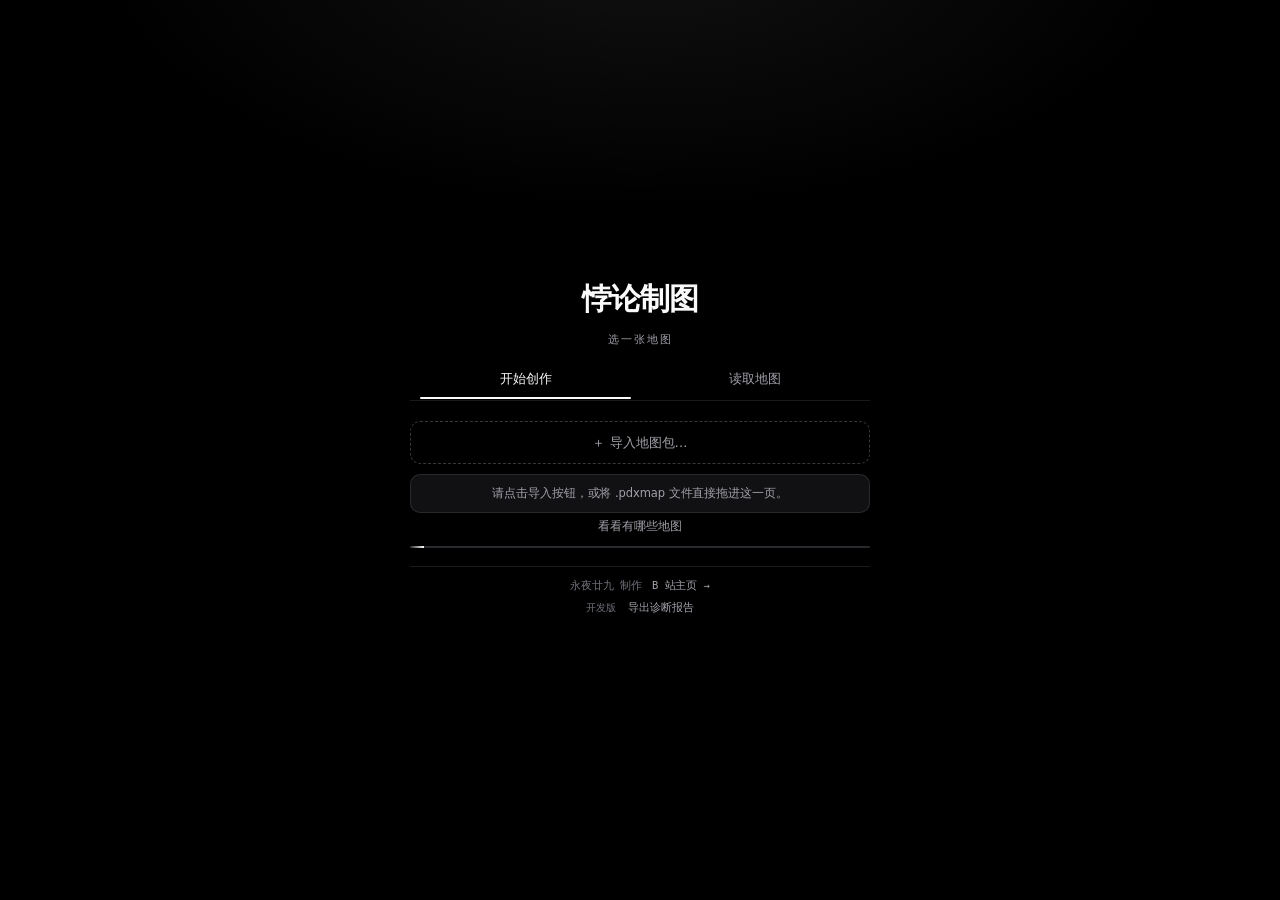
==== commit d2c6d31a: "feat: 界面换成 Vercel 风格皮肤" ====
--- a/web/index.html
+++ b/web/index.html
@@ -1,9 +1,14 @@
 <!DOCTYPE html>
-<html lang="zh-CN">
+<html lang="zh-CN" data-skin="vz">
 <head>
 <meta charset="utf-8">
   <!-- 主题先定，免得白底闪一下（2026-10-20 ✓） -->
-  <script>try{if(localStorage.getItem('pdx-theme')==='light')document.documentElement.setAttribute('data-theme','light');}catch(e){}</script>
+  <script>try{
+  /* 皮肤：默认走新皮（data-skin="vz"）；`?skin=classic` 当场退回原来那套 ✓
+     （只是摘掉属性 —— 老样式本来就一直在文件里 ✓ 方便两版对照看）*/
+  if(!/[?&]skin=classic\b/.test(location.search||'')){}else{document.documentElement.removeAttribute('data-skin');}
+  if(localStorage.getItem('pdx-theme')==='light')document.documentElement.setAttribute('data-theme','light');
+}catch(e){}</script>
 <meta name="viewport" content="width=device-width,initial-scale=1">
 <!-- 构建戳：单文件版由 build_standalone.py 改写成打包时间；
      开发版固定 dev（启动页显示「开发版」）✓
--- a/web/style.css
+++ b/web/style.css
@@ -3168,3 +3168,963 @@
 .map-pick.store-mode .map-card { padding: 20px 22px; }
 .map-pick.store-mode .map-card b { font-size: 17px; }
 .map-pick.store-mode .map-card span { font-size: 12.5px; }
+
+/* ============================================================================
+ * 视觉皮肤：Vercel × shadcn/ui（2026-10-29 · 本地测试版）
+ *
+ * 用法：<html data-skin="vz"> 才生效 ✓ 摘掉这个属性就回到原来的"羊皮纸 + 金色" ✓
+ *
+ * 三条设计约束（照着 shadcn 的 token 思路来）：
+ *   ① **颜色只出现在变量里** ✗ —— 组件规则一律 var() / color-mix()
+ *      （`check_mobile_parity` 那把"写死深色"的扫子只扫 background/color/border
+ *        的字面色值；变量声明不受影响 ✓ 这样一改深浅两套只动一个地方 ✓）
+ *   ② 黑白为主（Vercel 的观感），强调色只给"可点 / 链接 / 超链接动作"（--vz-accent）
+ *   ③ 液态玻璃 = 半透明底 + 高倍 blur + 1px 渐变亮边 + 顶部内高光
+ *      动效统一 cubic-bezier(.16,1,.3,1)，并尊重 prefers-reduced-motion ✓
+ * ========================================================================== */
+
+/* ---- ① tokens：深色（默认） -------------------------------------------- */
+html[data-skin="vz"] {
+  color-scheme: dark;
+
+  --vz-bg: #000000;
+  --vz-fg: #fafafa;
+  --vz-fg-dim: #a1a1aa;
+  --vz-fg-faint: #71717a;
+  --vz-line-soft: rgba(255, 255, 255, .06);
+  --vz-surface: rgba(9, 9, 11, .72);
+  --vz-surface-solid: #09090b;
+  --vz-surface-2: #111113;
+  --vz-border: rgba(255, 255, 255, .10);
+  --vz-border-strong: rgba(255, 255, 255, .22);
+  --vz-hover: rgba(255, 255, 255, .06);
+  --vz-hover-2: rgba(255, 255, 255, .10);
+  --vz-primary: #fafafa;
+  --vz-primary-fg: #09090b;
+  --vz-ring: rgba(255, 255, 255, .32);
+  --vz-glass-hi: rgba(255, 255, 255, .08);
+  --vz-accent: #8ab4ff;
+  --vz-danger: #ff7a7a;
+  --vz-ok: #5ddc93;
+  --vz-track: #2a2a2e;
+  --vz-knob: #ffffff;
+  --vz-backdrop: rgba(0, 0, 0, .55);
+  --vz-glow: rgba(255, 255, 255, .07);
+  --vz-shadow-2: 0 24px 70px rgba(0, 0, 0, .55);
+
+  /* 老样式全在用的同名变量 → 一并换成新皮 ✓（不然 var(--text) 那一大片还是旧色）*/
+  --bg: var(--vz-bg);
+  --panel: var(--vz-surface-solid);
+  --panel-2: var(--vz-surface-2);
+  --line: var(--vz-border);
+  --line-soft: var(--vz-line-soft);
+  --text: var(--vz-fg);
+  --text-dim: var(--vz-fg-dim);
+  --text-faint: var(--vz-fg-faint);
+  --gold: var(--vz-fg);
+  --gold-dim: var(--vz-fg-faint);
+  --accent: var(--vz-accent);
+  --danger: var(--vz-danger);
+  --ok: var(--vz-ok);
+  --radius: 10px;
+  --shadow: var(--vz-shadow-2);
+}
+
+/* ---- ① tokens：浅色 ---------------------------------------------------- */
+html[data-skin="vz"][data-theme="light"] {
+  color-scheme: light;
+
+  --vz-bg: #ffffff;
+  --vz-fg: #09090b;
+  --vz-fg-dim: #52525b;
+  --vz-fg-faint: #8b8b93;
+  --vz-line-soft: rgba(0, 0, 0, .06);
+  --vz-surface: rgba(255, 255, 255, .78);
+  --vz-surface-solid: #ffffff;
+  --vz-surface-2: #f7f7f8;
+  --vz-border: rgba(0, 0, 0, .10);
+  --vz-border-strong: rgba(0, 0, 0, .22);
+  --vz-hover: rgba(0, 0, 0, .05);
+  --vz-hover-2: rgba(0, 0, 0, .09);
+  --vz-primary: #09090b;
+  --vz-primary-fg: #fafafa;
+  --vz-ring: rgba(0, 0, 0, .28);
+  --vz-glass-hi: rgba(255, 255, 255, .72);
+  --vz-accent: #2563eb;
+  --vz-danger: #dc2626;
+  --vz-ok: #16a34a;
+  --vz-track: #d4d4d8;
+  --vz-knob: #ffffff;
+  --vz-backdrop: rgba(0, 0, 0, .30);
+  --vz-glow: rgba(0, 0, 0, .05);
+  --vz-shadow-2: 0 24px 70px rgba(0, 0, 0, .18);
+}
+
+/* ---- ② 基底 ------------------------------------------------------------ */
+html[data-skin="vz"] body {
+  background: var(--vz-bg);
+  color: var(--vz-fg);
+  font-family: "Inter", "SF Pro Text", "Segoe UI", "PingFang SC", "Microsoft YaHei", system-ui, sans-serif;
+  font-size: 13px;
+  letter-spacing: -.006em;
+  -webkit-font-smoothing: antialiased;
+}
+html[data-skin="vz"] ::selection { background: color-mix(in srgb, var(--vz-fg) 22%, transparent); }
+html[data-skin="vz"] ::-webkit-scrollbar { width: 10px; height: 10px; }
+html[data-skin="vz"] ::-webkit-scrollbar-thumb {
+  background: var(--vz-border-strong);
+  border: 2px solid transparent;
+  background-clip: padding-box;
+  border-radius: 999px;
+}
+html[data-skin="vz"] ::-webkit-scrollbar-track { background: transparent; }
+html[data-skin="vz"] :where(button, a, input, select, textarea, [tabindex]):focus-visible {
+  outline: 2px solid color-mix(in srgb, var(--vz-fg) 45%, transparent);
+  outline-offset: 2px;
+}
+
+/* ---- ③ 顶栏 ------------------------------------------------------------ */
+html[data-skin="vz"] .toolbar {
+  background: var(--vz-bg);
+  border-bottom: 1px solid var(--vz-border);
+  min-height: 50px;
+  padding: 6px 14px;
+  gap: 12px;
+  box-shadow: none;
+}
+html[data-skin="vz"] .brand-mark {
+  font: 600 14px/1 var(--mono);
+  letter-spacing: .10em;
+  color: var(--vz-fg);
+  text-shadow: none;
+}
+html[data-skin="vz"] .brand-mark small { color: var(--vz-fg-faint); font-size: 9.5px; }
+html[data-skin="vz"] .brand-text {
+  color: var(--vz-fg-faint);
+  font-size: 10px;
+  letter-spacing: .14em;
+  text-transform: uppercase;
+}
+html[data-skin="vz"] .group-label {
+  color: var(--vz-fg-faint);
+  font-size: 10px;
+  letter-spacing: .10em;
+  text-transform: uppercase;
+}
+
+/* ---- ④ 按钮（shadcn: default / ghost / outline 三档） ------------------- */
+html[data-skin="vz"] .btn {
+  appearance: none;
+  display: inline-flex;
+  align-items: center;
+  justify-content: center;
+  gap: 6px;
+  height: 32px;
+  padding: 0 12px;
+  border: 1px solid transparent;
+  border-radius: 8px;
+  background: var(--vz-primary);
+  color: var(--vz-primary-fg);
+  font: inherit;
+  font-size: 12px;
+  font-weight: 500;
+  white-space: nowrap;
+  cursor: pointer;
+  transition: background .16s ease, color .16s ease, border-color .16s ease,
+              transform .12s ease, opacity .16s ease;
+}
+html[data-skin="vz"] .btn:hover:not(:disabled) {
+  background: color-mix(in srgb, var(--vz-primary) 88%, var(--vz-bg));
+  filter: none;
+}
+html[data-skin="vz"] .btn:active:not(:disabled) { transform: scale(.985); }
+html[data-skin="vz"] .btn:disabled { opacity: .45; cursor: default; }
+html[data-skin="vz"] .btn.ghost {
+  background: transparent;
+  border-color: var(--vz-border);
+  color: var(--vz-fg-dim);
+}
+html[data-skin="vz"] .btn.ghost:hover:not(:disabled) {
+  background: var(--vz-hover);
+  border-color: var(--vz-border-strong);
+  color: var(--vz-fg);
+}
+html[data-skin="vz"] .btn.tiny { height: 26px; padding: 0 9px; font-size: 11.5px; border-radius: 7px; }
+html[data-skin="vz"] a.btn { display: inline-flex; }
+html[data-skin="vz"] .gear-btn { padding: 0; width: 32px; font-size: 15px; }
+
+/* ---- ⑤ 分段控件（视图 / 工具 / 倍率） ---------------------------------- */
+html[data-skin="vz"] .segmented {
+  background: transparent;
+  border: 1px solid var(--vz-border);
+  border-radius: 9px;
+  padding: 2px;
+  gap: 2px;
+}
+html[data-skin="vz"] .segmented button {
+  border: 0;
+  background: transparent;
+  color: var(--vz-fg-dim);
+  font-size: 11.5px;
+  padding: 4px 9px;
+  border-radius: 7px;
+  transition: background .14s ease, color .14s ease;
+}
+html[data-skin="vz"] .segmented button:hover { background: var(--vz-hover); color: var(--vz-fg); }
+html[data-skin="vz"] .segmented button.on {
+  background: var(--vz-primary);
+  color: var(--vz-primary-fg);
+  font-weight: 550;
+  box-shadow: none;
+}
+html[data-skin="vz"] .segmented button.on:hover {
+  background: var(--vz-primary);
+  color: var(--vz-primary-fg);
+}
+html[data-skin="vz"] .segmented button .k { color: color-mix(in srgb, currentColor 52%, transparent); font-size: 9px; }
+html[data-skin="vz"] .segmented button.grain {
+  background: transparent;
+  color: var(--vz-accent);
+  box-shadow: inset 0 0 0 1px color-mix(in srgb, var(--vz-accent) 40%, transparent);
+}
+html[data-skin="vz"] .segmented button.grain .k { color: color-mix(in srgb, var(--vz-accent) 55%, transparent); }
+html[data-skin="vz"] #toolbar-fold {
+  background: transparent;
+  border: 1px solid var(--vz-border);
+  border-radius: 8px;
+  color: var(--vz-fg-dim);
+}
+
+/* ---- ⑥ 剧本下拉（shadcn popover） ------------------------------------- */
+html[data-skin="vz"] .dd-btn {
+  background: transparent;
+  border: 1px solid var(--vz-border);
+  border-radius: 8px;
+  color: var(--vz-fg-dim);
+  height: 28px;
+  font-size: 11.5px;
+  transition: background .14s ease, color .14s ease, border-color .14s ease;
+}
+html[data-skin="vz"] .dd-btn:hover { background: var(--vz-hover); color: var(--vz-fg); border-color: var(--vz-border-strong); }
+html[data-skin="vz"] .dd-btn.on {
+  background: var(--vz-hover-2);
+  border-color: var(--vz-border-strong);
+  color: var(--vz-fg);
+  box-shadow: none;
+}
+html[data-skin="vz"] .dd-btn.grain {
+  background: transparent;
+  color: var(--vz-accent);
+  border-color: color-mix(in srgb, var(--vz-accent) 35%, transparent);
+}
+html[data-skin="vz"] .dd-panel {
+  background: var(--vz-surface);
+  border: 1px solid var(--vz-border);
+  border-radius: 12px;
+  padding: 4px;
+  box-shadow: var(--vz-shadow-2), inset 0 1px 0 var(--vz-glass-hi);
+  -webkit-backdrop-filter: blur(24px) saturate(170%);
+  backdrop-filter: blur(24px) saturate(170%);
+}
+html[data-skin="vz"] .dd-panel.open { animation: vz-pop .16s cubic-bezier(.16, 1, .3, 1); }
+html[data-skin="vz"] .dd-item {
+  border-radius: 8px;
+  color: var(--vz-fg-dim);
+  transition: background .14s ease, color .14s ease;
+}
+html[data-skin="vz"] .dd-item:hover { background: var(--vz-hover); color: var(--vz-fg); }
+html[data-skin="vz"] .dd-item.on { background: var(--vz-hover-2); color: var(--vz-fg); box-shadow: none; }
+html[data-skin="vz"] .dd-item.grain { color: var(--vz-accent); }
+
+/* ---- ⑦ 开关 / 滑杆（shadcn switch） ----------------------------------- */
+html[data-skin="vz"] .switch { font-size: 11px; color: var(--vz-fg-dim); gap: 6px; }
+html[data-skin="vz"] .switch input[type=checkbox] {
+  appearance: none;
+  -webkit-appearance: none;
+  width: 30px;
+  height: 18px;
+  margin: 0;
+  border: 1px solid var(--vz-border);
+  border-radius: 999px;
+  background:
+    radial-gradient(circle at 9px 50%, var(--vz-knob) 0 6px, transparent 6.6px),
+    var(--vz-track);
+  cursor: pointer;
+  transition: background .18s ease, border-color .18s ease, box-shadow .18s ease;
+}
+html[data-skin="vz"] .switch input[type=checkbox]:checked {
+  border-color: var(--vz-primary);
+  background:
+    radial-gradient(circle at 21px 50%, var(--vz-primary-fg) 0 6px, transparent 6.6px),
+    var(--vz-primary);
+}
+html[data-skin="vz"] .switch input[type=checkbox]:focus-visible {
+  outline: none;
+  box-shadow: 0 0 0 3px color-mix(in srgb, var(--vz-ring) 32%, transparent);
+}
+html[data-skin="vz"] #display-panel .switch input[type=checkbox] { margin: 0; }
+html[data-skin="vz"] .switch input[type=range],
+html[data-skin="vz"] input[type=range] { accent-color: var(--vz-primary); }
+html[data-skin="vz"] .switch input[type=range] { width: 56px; }
+html[data-skin="vz"] input[type=checkbox] { accent-color: var(--vz-primary); }
+
+/* ---- ⑧ 侧栏（液态玻璃） ------------------------------------------------ */
+html[data-skin="vz"] .sidebar {
+  background: var(--vz-surface-solid);
+  border-right: 1px solid var(--vz-border);
+}
+@media (min-width: 761px) {
+  html[data-skin="vz"] .sidebar {
+    top: calc(var(--tb-h, 46px) + 10px);
+    left: 10px;
+    bottom: 10px;
+    border: 1px solid var(--vz-border);
+    border-radius: 14px;
+    background: var(--vz-surface);
+    -webkit-backdrop-filter: blur(26px) saturate(170%);
+    backdrop-filter: blur(26px) saturate(170%);
+    box-shadow: var(--vz-shadow-2), inset 0 1px 0 var(--vz-glass-hi);
+  }
+}
+html[data-skin="vz"] .panel { padding: 14px 16px; border-bottom: 1px solid var(--vz-line-soft); }
+html[data-skin="vz"] .panel-head { margin-bottom: 10px; }
+html[data-skin="vz"] .panel-head h2 {
+  color: var(--vz-fg-faint);
+  font-size: 10.5px;
+  font-weight: 600;
+  letter-spacing: .10em;
+}
+html[data-skin="vz"] .panel-head .hint { color: var(--vz-fg-faint); }
+html[data-skin="vz"] .empty { color: var(--vz-fg-faint); }
+
+/* ---- ⑨ 搜索 / 结果 / 层级链 ------------------------------------------- */
+html[data-skin="vz"] #search {
+  background: transparent;
+  border: 1px solid var(--vz-border);
+  border-radius: 9px;
+  color: var(--vz-fg);
+  padding: 8px 10px;
+  font-size: 12.5px;
+  transition: border-color .16s ease, box-shadow .16s ease;
+}
+html[data-skin="vz"] #search::placeholder { color: var(--vz-fg-faint); }
+html[data-skin="vz"] #search:focus {
+  outline: none;
+  border-color: var(--vz-border-strong);
+  box-shadow: 0 0 0 3px color-mix(in srgb, var(--vz-ring) 28%, transparent);
+}
+html[data-skin="vz"] .result-row { border-radius: 8px; padding: 6px 8px; transition: background .12s ease; }
+html[data-skin="vz"] .result-row:hover { background: var(--vz-hover); }
+html[data-skin="vz"] .result-row .tier,
+html[data-skin="vz"] .result-row .cnt { color: var(--vz-fg-faint); }
+html[data-skin="vz"] .chain-row {
+  background: transparent;
+  border: 1px solid transparent;
+  border-radius: 9px;
+  transition: background .14s ease, border-color .14s ease;
+}
+html[data-skin="vz"] .chain-row:hover { background: var(--vz-hover); border-color: transparent; }
+html[data-skin="vz"] .chain-row.active { background: var(--vz-hover-2); border-color: var(--vz-border); }
+html[data-skin="vz"] .chain-row .tier { color: var(--vz-fg-faint); }
+html[data-skin="vz"] .chain-row .pick { color: var(--vz-accent); }
+
+/* ---- ⑩ 画笔 / 调色板 --------------------------------------------------- */
+html[data-skin="vz"] .brush-menu {
+  background: var(--vz-surface);
+  border: 1px solid var(--vz-border);
+  border-radius: 12px;
+  padding: 8px;
+  box-shadow: var(--vz-shadow-2), inset 0 1px 0 var(--vz-glass-hi);
+  -webkit-backdrop-filter: blur(24px) saturate(170%);
+  backdrop-filter: blur(24px) saturate(170%);
+}
+html[data-skin="vz"] .brush-menu:not([hidden]) { animation: vz-pop .16s cubic-bezier(.16, 1, .3, 1); }
+html[data-skin="vz"] .brush-menu-custom {
+  border: 1px solid var(--vz-border);
+  border-radius: 8px;
+  color: var(--vz-fg);
+  transition: background .14s ease, border-color .14s ease;
+}
+html[data-skin="vz"] .brush-menu-custom:hover { background: var(--vz-hover); border-color: var(--vz-border-strong); }
+html[data-skin="vz"] .brush-menu-cap { color: var(--vz-fg-faint); font-size: 10.5px; letter-spacing: .06em; text-transform: uppercase; }
+html[data-skin="vz"] .palette .chip { border-radius: 7px; transition: transform .12s ease, box-shadow .16s ease; }
+html[data-skin="vz"] .palette .chip:hover { transform: translateY(-1px) scale(1.04); }
+html[data-skin="vz"] .swatch.big { border-radius: 10px; box-shadow: inset 0 0 0 1px var(--vz-border); }
+
+/* ---- ⑪ 悬停小卡 / 浮条 / 缩放钮（玻璃） -------------------------------- */
+html[data-skin="vz"] .hover-card {
+  background: var(--vz-surface);
+  border: 1px solid var(--vz-border);
+  border-radius: 11px;
+  padding: 8px 11px;
+  box-shadow: var(--vz-shadow-2), inset 0 1px 0 var(--vz-glass-hi);
+  -webkit-backdrop-filter: blur(22px) saturate(170%);
+  backdrop-filter: blur(22px) saturate(170%);
+}
+html[data-skin="vz"] .hover-card .hc-title { color: var(--vz-fg); font-size: 12px; }
+html[data-skin="vz"] .hover-card .hc-sub { color: var(--vz-fg-dim); }
+html[data-skin="vz"] .toast {
+  background: var(--vz-surface);
+  border: 1px solid var(--vz-border);
+  border-left: 1px solid var(--vz-border);
+  border-radius: 11px;
+  color: var(--vz-fg);
+  padding: 10px 14px;
+  bottom: 38px;
+  box-shadow: var(--vz-shadow-2), inset 0 1px 0 var(--vz-glass-hi);
+  -webkit-backdrop-filter: blur(22px) saturate(170%);
+  backdrop-filter: blur(22px) saturate(170%);
+  font-size: 12.5px;
+}
+html[data-skin="vz"] .toast.err { border-left: 2px solid var(--vz-danger); }
+html[data-skin="vz"] .zoom-box {
+  background: var(--vz-surface);
+  border: 1px solid var(--vz-border);
+  border-radius: 11px;
+  padding: 3px;
+  gap: 2px;
+  box-shadow: var(--vz-shadow-2), inset 0 1px 0 var(--vz-glass-hi);
+  -webkit-backdrop-filter: blur(20px) saturate(170%);
+  backdrop-filter: blur(20px) saturate(170%);
+}
+html[data-skin="vz"] .zoom-box .btn {
+  height: 28px;
+  min-width: 28px;
+  padding: 0 6px;
+  background: transparent;
+  border-color: transparent;
+  color: var(--vz-fg-dim);
+}
+html[data-skin="vz"] .zoom-box .btn:hover { background: var(--vz-hover); color: var(--vz-fg); }
+
+/* ---- ⑫ 状态栏 ---------------------------------------------------------- */
+html[data-skin="vz"] .statusbar {
+  background: var(--vz-bg);
+  border-top: 1px solid var(--vz-border);
+  color: var(--vz-fg-faint);
+  height: 26px;
+  gap: 16px;
+  font: 10.5px/1 var(--mono);
+}
+html[data-skin="vz"] .statusbar #status-changes { color: var(--vz-fg-dim); }
+
+/* ---- ⑬ 启动页（Vercel hero） ------------------------------------------ */
+html[data-skin="vz"] .boot {
+  background:
+    radial-gradient(900px 460px at 50% -8%, var(--vz-glow), transparent 62%),
+    var(--vz-bg);
+}
+html[data-skin="vz"] .boot-inner { width: min(460px, 92vw); }
+html[data-skin="vz"] .boot-title {
+  font-family: "Inter", "SF Pro Text", "Segoe UI", "PingFang SC", system-ui, sans-serif;
+  font-size: 30px;
+  font-weight: 600;
+  letter-spacing: -.03em;
+  color: var(--vz-fg);
+  text-shadow: none;
+}
+html[data-skin="vz"] .boot-step { color: var(--vz-fg-dim); font-size: 12px; }
+html[data-skin="vz"] .boot-bar { background: var(--vz-track); height: 2px; border-radius: 999px; overflow: hidden; }
+html[data-skin="vz"] #boot-bar {
+  background: linear-gradient(90deg,
+    transparent 0%,
+    var(--vz-fg) 45%,
+    var(--vz-fg) 55%,
+    transparent 100%);
+  background-size: 220% 100%;
+  animation: vz-shimmer 1.9s linear infinite;
+}
+html[data-skin="vz"] .boot-author { color: var(--vz-fg-faint); }
+html[data-skin="vz"] .boot-author-link { color: var(--vz-fg-dim); }
+html[data-skin="vz"] .boot-author-link:hover { color: var(--vz-fg); }
+html[data-skin="vz"] .boot-ver { color: var(--vz-fg-faint); font-family: var(--mono); font-size: 10px; }
+html[data-skin="vz"] #boot-hint { color: var(--vz-fg-faint); }
+
+/* ---- ⑭ 选图页（shadcn card list） -------------------------------------- */
+html[data-skin="vz"] .pick-tabs { border-bottom: 1px solid var(--vz-border); gap: 2px; }
+html[data-skin="vz"] .pick-tab {
+  background: transparent;
+  border: 0;
+  border-radius: 0;
+  color: var(--vz-fg-dim);
+  padding: 9px 10px;
+  position: relative;
+  font-size: 12.5px;
+  transition: color .16s ease;
+}
+html[data-skin="vz"] .pick-tab:hover { color: var(--vz-fg); }
+html[data-skin="vz"] .pick-tab.on { color: var(--vz-fg); }
+html[data-skin="vz"] .pick-tab.on::after {
+  content: "";
+  position: absolute;
+  left: 8px;
+  right: 8px;
+  bottom: -1px;
+  height: 1.5px;
+  border-radius: 2px;
+  background: var(--vz-fg);
+}
+html[data-skin="vz"] .map-pick-hint { color: var(--vz-fg-dim); }
+html[data-skin="vz"] .map-card {
+  background: var(--vz-surface-solid);
+  border: 1px solid var(--vz-border);
+  border-radius: 12px;
+  padding: 14px 16px;
+  transition: background .16s ease, border-color .16s ease, transform .16s ease, box-shadow .16s ease;
+}
+html[data-skin="vz"] .map-card:hover {
+  background: var(--vz-surface-2);
+  border-color: var(--vz-border-strong);
+  transform: translateY(-1px);
+  box-shadow: var(--vz-shadow-2);
+}
+html[data-skin="vz"] .map-card b { color: var(--vz-fg); font-size: 13.5px; font-weight: 600; }
+html[data-skin="vz"] .map-card span { color: var(--vz-fg-faint); font: 11px var(--mono); }
+html[data-skin="vz"] .map-card .map-card-tag { color: var(--vz-fg-faint); }
+html[data-skin="vz"] .map-act { color: var(--vz-fg-dim); border-radius: 6px; padding: 2px 6px; transition: background .12s ease, color .12s ease; }
+html[data-skin="vz"] .map-act:hover { background: var(--vz-hover); color: var(--vz-fg); }
+html[data-skin="vz"] .map-act.danger { color: var(--vz-danger); }
+html[data-skin="vz"] .map-import {
+  background: transparent;
+  border: 1px dashed var(--vz-border-strong);
+  border-radius: 10px;
+  color: var(--vz-fg-dim);
+  transition: border-color .16s ease, color .16s ease, background .16s ease;
+}
+html[data-skin="vz"] .map-import:hover { background: var(--vz-hover); border-color: var(--vz-border-strong); color: var(--vz-fg); }
+html[data-skin="vz"] .map-empty { color: var(--vz-fg-faint); }
+html[data-skin="vz"] .map-import-hint { color: var(--vz-fg-faint); }
+html[data-skin="vz"] .map-msg {
+  background: var(--vz-surface-2);
+  border: 1px solid var(--vz-border);
+  border-radius: 10px;
+  color: var(--vz-fg-dim);
+}
+html[data-skin="vz"] .map-msg.bad {
+  color: var(--vz-danger);
+  border-color: color-mix(in srgb, var(--vz-danger) 45%, transparent);
+}
+
+/* ---- ⑮ 导出菜单（popover） -------------------------------------------- */
+html[data-skin="vz"] .dropdown {
+  background: var(--vz-surface);
+  border: 1px solid var(--vz-border);
+  border-radius: 12px;
+  padding: 4px;
+  box-shadow: var(--vz-shadow-2), inset 0 1px 0 var(--vz-glass-hi);
+  -webkit-backdrop-filter: blur(24px) saturate(170%);
+  backdrop-filter: blur(24px) saturate(170%);
+}
+html[data-skin="vz"] .dropdown:not([hidden]) { animation: vz-pop .16s cubic-bezier(.16, 1, .3, 1); }
+html[data-skin="vz"] .dropdown .btn {
+  height: 32px;
+  justify-content: flex-start;
+  background: transparent;
+  border-color: transparent;
+  border-radius: 8px;
+  color: var(--vz-fg-dim);
+}
+html[data-skin="vz"] .dropdown .btn:hover { background: var(--vz-hover); color: var(--vz-fg); }
+
+/* ---- ⑯ 弹窗（shadcn dialog + 玻璃） ------------------------------------ */
+html[data-skin="vz"] .modal {
+  background: var(--vz-backdrop);
+  -webkit-backdrop-filter: blur(6px);
+  backdrop-filter: blur(6px);
+}
+html[data-skin="vz"] .modal-box {
+  position: relative;
+  background: var(--vz-surface);
+  border: 1px solid var(--vz-border);
+  border-radius: 16px;
+  box-shadow: 0 40px 120px color-mix(in srgb, var(--vz-bg) 65%, transparent), inset 0 1px 0 var(--vz-glass-hi);
+  -webkit-backdrop-filter: blur(30px) saturate(180%);
+  backdrop-filter: blur(30px) saturate(180%);
+}
+html[data-skin="vz"] .modal:not([hidden]) .modal-box { animation: vz-in .22s cubic-bezier(.16, 1, .3, 1); }
+html[data-skin="vz"] .modal-head h2 {
+  color: var(--vz-fg);
+  font-size: 14px;
+  font-weight: 600;
+  letter-spacing: 0;
+}
+html[data-skin="vz"] .set-x,
+html[data-skin="vz"] .export-x {
+  border-radius: 8px;
+  color: var(--vz-fg-dim);
+  transition: background .14s ease, color .14s ease;
+}
+html[data-skin="vz"] .set-x:hover,
+html[data-skin="vz"] .export-x:hover { background: var(--vz-hover); color: var(--vz-fg); }
+
+/* 玻璃亮边：1px 渐变描边 + 顶部内高光（只给浮层，别给所有卡片加） */
+html[data-skin="vz"] :is(.modal-box, .dropdown, .brush-menu, .dd-panel, .hover-card, .toast, .zoom-box, #tutCard)::before {
+  content: "";
+  position: absolute;
+  inset: 0;
+  border-radius: inherit;
+  padding: 1px;
+  pointer-events: none;
+  background: linear-gradient(180deg, var(--vz-glass-hi), transparent 42%);
+  -webkit-mask: linear-gradient(#000 0 0) content-box, linear-gradient(#000 0 0);
+  -webkit-mask-composite: xor;
+  mask: linear-gradient(#000 0 0) content-box, linear-gradient(#000 0 0);
+  mask-composite: exclude;
+}
+
+/* ---- ⑰ 设置面板 -------------------------------------------------------- */
+html[data-skin="vz"] .set-box { background: var(--vz-surface); }
+html[data-skin="vz"] .set-theme-row { border-bottom: 1px solid var(--vz-border); }
+html[data-skin="vz"] .theme-btn {
+  background: transparent;
+  border: 1px solid var(--vz-border);
+  border-radius: 8px;
+  color: var(--vz-fg-dim);
+  transition: background .14s ease, color .14s ease, border-color .14s ease;
+}
+html[data-skin="vz"] .theme-btn:hover { background: var(--vz-hover); color: var(--vz-fg); border-color: var(--vz-border-strong); }
+html[data-skin="vz"] .set-tabs { border-bottom: 1px solid var(--vz-border); gap: 2px; }
+html[data-skin="vz"] .set-tab {
+  background: transparent;
+  border: 0;
+  border-radius: 0;
+  color: var(--vz-fg-dim);
+  position: relative;
+  padding: 9px 10px;
+  transition: color .16s ease;
+}
+html[data-skin="vz"] .set-tab:hover { color: var(--vz-fg); }
+html[data-skin="vz"] .set-tab.on { color: var(--vz-fg); border-bottom: 0; }
+html[data-skin="vz"] .set-tab.on::after {
+  content: "";
+  position: absolute;
+  left: 8px;
+  right: 8px;
+  bottom: -1px;
+  height: 1.5px;
+  border-radius: 2px;
+  background: var(--vz-fg);
+}
+html[data-skin="vz"] .set-sub {
+  color: var(--vz-fg-faint);
+  font-size: 10px;
+  letter-spacing: .10em;
+  border-top: 1px solid var(--vz-line-soft);
+}
+html[data-skin="vz"] .set-row { color: var(--vz-fg-dim); font-size: 12px; }
+html[data-skin="vz"] .set-row .set-l { color: var(--vz-fg-dim); }
+html[data-skin="vz"] .set-row .set-v { color: var(--vz-fg-faint); font-family: var(--mono); font-size: 10.5px; }
+html[data-skin="vz"] .set-row select,
+html[data-skin="vz"] .set-row input[type=text],
+html[data-skin="vz"] .set-row input[type=number],
+html[data-skin="vz"] .rename-input,
+html[data-skin="vz"] #save-map-name,
+html[data-skin="vz"] .export-size input,
+html[data-skin="vz"] .legend-name {
+  background: transparent;
+  border: 1px solid var(--vz-border);
+  border-radius: 7px;
+  color: var(--vz-fg);
+  transition: border-color .16s ease, box-shadow .16s ease;
+}
+html[data-skin="vz"] .set-row select:focus,
+html[data-skin="vz"] .set-row input:focus,
+html[data-skin="vz"] .rename-input:focus,
+html[data-skin="vz"] #save-map-name:focus,
+html[data-skin="vz"] .export-size input:focus,
+html[data-skin="vz"] .legend-name:focus {
+  outline: none;
+  border-color: var(--vz-border-strong);
+  box-shadow: 0 0 0 3px color-mix(in srgb, var(--vz-ring) 26%, transparent);
+}
+html[data-skin="vz"] .set-row input[type=color] { border-radius: 6px; border-color: var(--vz-border); }
+html[data-skin="vz"] .mx-head { color: var(--vz-fg-faint); font-size: 10px; letter-spacing: .08em; }
+html[data-skin="vz"] .mx-row { border-top: 1px solid var(--vz-line-soft); }
+html[data-skin="vz"] .mx-name { color: var(--vz-fg-dim); }
+html[data-skin="vz"] .mx-unl { color: var(--vz-fg-faint); }
+html[data-skin="vz"] .ctl-step,
+html[data-skin="vz"] .ctl-seg {
+  border: 1px solid var(--vz-border);
+  border-radius: 8px;
+  background: transparent;
+}
+html[data-skin="vz"] .ctl-step > button {
+  color: var(--vz-fg-dim);
+  background: transparent;
+  transition: background .12s ease, color .12s ease;
+}
+html[data-skin="vz"] .ctl-step > button:hover { background: var(--vz-hover); color: var(--vz-fg); }
+html[data-skin="vz"] .ctl-seg > button.on {
+  background: var(--vz-primary);
+  color: var(--vz-primary-fg);
+}
+html[data-skin="vz"] .set-note { color: var(--vz-fg-faint); }
+html[data-skin="vz"] .set-foot { border-top: 1px solid var(--vz-border); background: var(--vz-surface); }
+html[data-skin="vz"] .set-dirty { color: var(--vz-fg-faint); font-family: var(--mono); font-size: 10.5px; }
+html[data-skin="vz"] .legend-row { border-bottom: 1px solid var(--vz-line-soft); }
+html[data-skin="vz"] .legend-row:hover { background: var(--vz-hover); }
+html[data-skin="vz"] .legend-sw { border-radius: 5px; box-shadow: inset 0 0 0 1px var(--vz-border); }
+html[data-skin="vz"] .legend-up,
+html[data-skin="vz"] .legend-down,
+html[data-skin="vz"] .legend-drag { color: var(--vz-fg-faint); }
+html[data-skin="vz"] .legend-up:hover,
+html[data-skin="vz"] .legend-down:hover,
+html[data-skin="vz"] .legend-drag:hover { color: var(--vz-fg); }
+html[data-skin="vz"] .legend-count,
+html[data-skin="vz"] .legend-empty { color: var(--vz-fg-faint); }
+html[data-skin="vz"] .legend-color-card { background: var(--vz-surface-2); border-color: var(--vz-border); border-radius: 9px; }
+html[data-skin="vz"] .legend-hex { color: var(--vz-fg-faint); font-family: var(--mono); }
+html[data-skin="vz"] #legend-overlay { border-radius: 10px; box-shadow: 0 18px 50px color-mix(in srgb, var(--vz-bg) 55%, transparent); }
+html[data-skin="vz"] #legend-resize { border-radius: 4px; }
+
+/* ---- ⑱ 导出整图弹窗 ---------------------------------------------------- */
+html[data-skin="vz"] .export-label { color: var(--vz-fg-faint); font-size: 10px; letter-spacing: .08em; }
+html[data-skin="vz"] .export-info { color: var(--vz-fg-faint); }
+html[data-skin="vz"] .export-warn { color: var(--vz-fg-dim); }
+html[data-skin="vz"] .export-foot { border-top: 1px solid var(--vz-line-soft); }
+html[data-skin="vz"] .export-prog-track { background: var(--vz-track); border-radius: 999px; }
+html[data-skin="vz"] .export-prog-bar { background: var(--vz-primary); border-radius: 999px; }
+html[data-skin="vz"] .export-prog-note { color: var(--vz-fg-faint); }
+
+/* ---- ⑲ 教程卡片 / 崩溃框 / 性能 HUD ----------------------------------- */
+html[data-skin="vz"] #tutCard {
+  background: var(--vz-surface);
+  border: 1px solid var(--vz-border);
+  border-radius: 16px;
+  color: var(--vz-fg);
+  box-shadow: var(--vz-shadow-2), inset 0 1px 0 var(--vz-glass-hi);
+  -webkit-backdrop-filter: blur(26px) saturate(170%);
+  backdrop-filter: blur(26px) saturate(170%);
+}
+html[data-skin="vz"] #tutCard.on { animation: vz-in .24s cubic-bezier(.16, 1, .3, 1); }
+html[data-skin="vz"] #tutCard .tut-title { color: var(--vz-fg); font-size: 15px; letter-spacing: 0; }
+html[data-skin="vz"] #tutCard .tut-step { color: var(--vz-fg-faint); font-family: var(--mono); }
+html[data-skin="vz"] #tutCard .tut-text { color: var(--vz-fg-dim); }
+html[data-skin="vz"] #tutCard button.tut-next {
+  background: var(--vz-primary);
+  border-color: transparent;
+  color: var(--vz-primary-fg);
+  border-radius: 8px;
+}
+html[data-skin="vz"] #tutCard button.tut-skip { color: var(--vz-fg-faint); }
+html[data-skin="vz"] #fatal-box {
+  background: var(--vz-surface);
+  border-top: 1px solid color-mix(in srgb, var(--vz-danger) 55%, transparent);
+  color: var(--vz-fg);
+  -webkit-backdrop-filter: blur(22px) saturate(170%);
+  backdrop-filter: blur(22px) saturate(170%);
+  font-family: var(--mono);
+}
+html[data-skin="vz"] #perf-hud {
+  background: var(--vz-surface);
+  border: 1px solid var(--vz-border);
+  border-radius: 10px;
+  color: var(--vz-fg-dim);
+  -webkit-backdrop-filter: blur(18px) saturate(170%);
+  backdrop-filter: blur(18px) saturate(170%);
+}
+
+
+/* ---- ㉑ 压过老样式里"带 id / 祖先"的玻璃规则 -------------------------------
+ * 老文件里有一组 `#settings .modal-box, .toolbar, #hover-card, .sidebar .panel`
+ * 的玻璃底（id 选择器权重高）✗ —— 不在这里点名覆盖，新皮肤就会被它盖掉：
+ *   · 悬停卡还是旧的灰玻璃（0.64 透明度）
+ *   · 侧栏每一块 panel 各带一层玻璃 → 叠在侧栏玻璃上，出现一条条色带
+ *   · 设置抽屉是 0.86 的浅玻璃 → 背后的地图字全透上来，读不清
+ * 现在：悬停卡/抽屉用新 token；panel 透明（只留分隔壁纸），整条侧栏一块玻璃 ✓ */
+html[data-skin="vz"] #hover-card {
+  background: var(--vz-surface);
+  border-color: var(--vz-border);
+  box-shadow: var(--vz-shadow-2), inset 0 1px 0 var(--vz-glass-hi);
+  -webkit-backdrop-filter: blur(22px) saturate(170%);
+  backdrop-filter: blur(22px) saturate(170%);
+}
+html[data-skin="vz"] #hover-card::before {
+  background: linear-gradient(180deg, var(--vz-glass-hi), transparent 42%);
+  box-shadow: none;
+}
+html[data-skin="vz"] .sidebar .panel {
+  background: transparent;
+  box-shadow: none;
+  border-color: transparent;
+}
+html[data-skin="vz"] .sidebar .panel + .panel { border-top: 1px solid var(--vz-line-soft); }
+html[data-skin="vz"] #settings .modal-box,
+html[data-skin="vz"] .modal-box { background: color-mix(in srgb, var(--vz-bg) 94%, transparent); }
+html[data-skin="vz"] .toolbar {
+  background: var(--vz-bg);
+  border-color: var(--vz-border);
+  box-shadow: none;
+}
+html[data-skin="vz"] .pick-tabs { background: transparent; border-color: var(--vz-border); }
+html[data-skin="vz"] .pick-tab.on {
+  background: transparent;
+  border: 0;
+  box-shadow: none;
+}
+html[data-skin="vz"] .set-tab.on { background: transparent; border-bottom-color: transparent; }
+html[data-skin="vz"] .segmented button.on,
+html[data-skin="vz"] .dd-item.on,
+html[data-skin="vz"] .dd-btn.on { box-shadow: none; }
+
+
+/* ---- ㉒ 侧栏画笔字段：标签不再被输入框挤成竖排 ---------------------------
+ * 老布局是 flex：<label>标记 <input></label> —— 输入框 flex:1 把文本框挤到 0 宽，
+ * 中文按字换行 → 「标」「记」上下摞着（英文 HEX 是不可断词才幸免）✗
+ * grid 两列：文字列按 min-content，输入框吃掉剩下的 ✓ */
+html[data-skin="vz"] .brush-fields label {
+  display: grid;
+  grid-template-columns: auto minmax(0, 1fr);
+  align-items: center;
+  gap: 6px;
+}
+html[data-skin="vz"] .brush-fields label > input { width: 100%; }
+html[data-skin="vz"] .brush-fields input {
+  background: transparent;
+  border: 1px solid var(--vz-border);
+  border-radius: 7px;
+  color: var(--vz-fg);
+  transition: border-color .16s ease, box-shadow .16s ease;
+}
+html[data-skin="vz"] .brush-fields input:focus {
+  outline: none;
+  border-color: var(--vz-border-strong);
+  box-shadow: 0 0 0 3px color-mix(in srgb, var(--vz-ring) 26%, transparent);
+}
+
+/* ---- ㉓ 设置抽屉压到近乎不透明 -----------------------------------------
+ * 玻璃留给侧栏 / 弹窗 / 小卡 —— 设置是一整页表单，背后透出地图笔画读不清 ✗
+ * （实测 94% 仍能在深色字上看到地图的笔画，97% 才干净 ✓）*/
+html[data-skin="vz"] #settings .modal-box { background: color-mix(in srgb, var(--vz-bg) 97%, transparent); }
+
+
+/* ---- ㉔ 页签改成"下划线标签条"（不要整圈边框）---------------------------
+ * 老 .pick-tabs / .set-tabs 是 `border: 1px solid` 的容器 → 看着像分段控件 ✗
+ * Vercel 的 tab 只有一条底线 + 选中项下面一道短横 ✓ */
+html[data-skin="vz"] .pick-tabs,
+html[data-skin="vz"] .set-tabs {
+  border: 0;
+  border-bottom: 1px solid var(--vz-border);
+  border-radius: 0;
+  background: transparent;
+}
+html[data-skin="vz"] .pick-tab,
+html[data-skin="vz"] .set-tab { border-radius: 0; }
+
+/* ---- ㉕ 设置抽屉用实底（玻璃留给浮动面板）------------------------------ */
+html[data-skin="vz"] #settings .modal-box { background: var(--vz-bg); }
+
+/* ---- ㉖ 顶栏保留一个小标识 -------------------------------------------------
+ * 老样式在 1560px 以下把 .brand 整个藏了（给功能按钮让位）——
+ * 这一版只留「PDX」三个字母，宽度很小，不动布局 ✓ */
+@media (max-width: 1560px) {
+  html[data-skin="vz"] .brand { display: flex; }
+  html[data-skin="vz"] .brand-text { display: none; }
+}
+
+
+/* ---- ㉗ 显示区开关：标签不许被挤成竖排 ---------------------------------
+ * 真图有「地块 / 势力 / 水域 / 荒地」四组、最多一组 4 个开关 ——
+ * shadcn 那种 30px 轨道比原来的原生勾选框宽，flex 会把中文标签压到 0 宽、
+ * 逐字换行（"边 界"两行）✗
+ * → 标签不换行；放不下时在**开关之间**换行，而不是把字挤断 ✓ */
+html[data-skin="vz"] .switch { white-space: nowrap; }
+html[data-skin="vz"] .switch > span { white-space: nowrap; flex: 0 0 auto; }
+html[data-skin="vz"] .switch > input { flex: 0 0 auto; }
+html[data-skin="vz"] #display-panel .tool-group { flex-wrap: wrap; row-gap: 5px; }
+html[data-skin="vz"] #display-panel .switch { font-size: 10.5px; gap: 5px; }
+
+
+/* ---- ㉘ 液态玻璃：更顺滑的动效 + 更细腻的材质 ---------------------------
+ * 目标：切换深浅、开合浮层、拖动地图时都"顺着走"，而不是硬切/掉帧 ✓
+ *   ① 大块表面只在**颜色**上做 0.28s 过渡（不给 * 加 transition ✗
+ *      —— 地图每帧重绘，全量插值会把平移拖出掉帧 ✓）
+ *   ② 玻璃浮层加一层**顶部斜向高光**（liquid 的"厚度感"来自这层 ✓）
+ *   ③ 弹出层按锚点方向展开（`transform-origin`），而不是从中心缩放 ✓
+ *   ④ 地图正在拖动/缩放时**临时收窄毛玻璃半径**，手一停自动恢复 ✓
+ *      （大面板的 backdrop blur 每帧重算很贵；这是平移卡顿的主要来源 ✓）
+ *   ⑤ 主按钮悬停有一道很淡的光扫过（不喧哗，但让玻璃"活"一点 ✓）*/
+html[data-skin="vz"] body,
+html[data-skin="vz"] .toolbar,
+html[data-skin="vz"] .sidebar,
+html[data-skin="vz"] .modal-box,
+html[data-skin="vz"] .hover-card,
+html[data-skin="vz"] .toast,
+html[data-skin="vz"] .zoom-box,
+html[data-skin="vz"] .dropdown,
+html[data-skin="vz"] .dd-panel,
+html[data-skin="vz"] .brush-menu,
+html[data-skin="vz"] #tutCard {
+  transition: background-color .28s ease, color .28s ease, border-color .28s ease;
+}
+/* 卡片自己的过渡（含位移/阴影），别被上面那条覆盖掉 ✓ */
+html[data-skin="vz"] .map-card {
+  transition: background-color .28s ease, border-color .2s ease,
+              transform .18s cubic-bezier(.16, 1, .3, 1), box-shadow .2s ease;
+}
+
+html[data-skin="vz"] .sidebar,
+html[data-skin="vz"] .modal-box,
+html[data-skin="vz"] .hover-card,
+html[data-skin="vz"] .toast,
+html[data-skin="vz"] .zoom-box,
+html[data-skin="vz"] .dropdown,
+html[data-skin="vz"] .dd-panel,
+html[data-skin="vz"] .brush-menu,
+html[data-skin="vz"] #tutCard {
+  background-image: radial-gradient(130% 90% at 18% -12%, var(--vz-glass-hi), transparent 58%);
+}
+html[data-skin="vz"] .dropdown { transform-origin: top right; }
+html[data-skin="vz"] .dd-panel { transform-origin: top left; }
+html[data-skin="vz"] .brush-menu { transform-origin: top left; }
+
+html[data-skin="vz"] .modal:not([hidden]) { animation: vz-fade .18s ease-out; }
+@keyframes vz-fade { from { opacity: 0; } to { opacity: 1; } }
+
+/* 主按钮：一道很淡的光扫过（只在悬停时；ghost 不扫，别抢主次 ✓）*/
+html[data-skin="vz"] .btn:not(.ghost) { position: relative; overflow: hidden; }
+html[data-skin="vz"] .btn:not(.ghost)::after {
+  content: "";
+  position: absolute;
+  inset: -40% -60%;
+  pointer-events: none;
+  background: linear-gradient(100deg, transparent 42%, rgba(255, 255, 255, .22) 50%, transparent 58%);
+  opacity: 0;
+  transform: translateX(-30%);
+  transition: opacity .18s ease, transform .55s cubic-bezier(.16, 1, .3, 1);
+}
+html[data-skin="vz"] .btn:not(.ghost):hover::after { opacity: 1; transform: translateX(30%); }
+
+/* 拖动/缩放地图时：毛玻璃先变薄，手停下再恢复（app.js 的 noteViewMotion 加/去 class ✓） */
+html[data-skin="vz"] body.vz-moving .sidebar,
+html[data-skin="vz"] body.vz-moving #hover-card,
+html[data-skin="vz"] body.vz-moving .zoom-box,
+html[data-skin="vz"] body.vz-moving .dropdown,
+html[data-skin="vz"] body.vz-moving .dd-panel,
+html[data-skin="vz"] body.vz-moving .brush-menu {
+  -webkit-backdrop-filter: blur(12px) saturate(150%);
+  backdrop-filter: blur(12px) saturate(150%);
+}
+
+/* ---- ⑳ 动效 ------------------------------------------------------------ */
+@keyframes vz-in {
+  from { opacity: 0; transform: translateY(8px) scale(.985); }
+  to { opacity: 1; transform: none; }
+}
+@keyframes vz-pop {
+  from { opacity: 0; transform: translateY(5px) scale(.98); }
+  to { opacity: 1; transform: none; }
+}
+@keyframes vz-shimmer {
+  from { background-position: -140% 0; }
+  to { background-position: 240% 0; }
+}
+@media (prefers-reduced-motion: reduce) {
+  html[data-skin="vz"] *,
+  html[data-skin="vz"] *::before,
+  html[data-skin="vz"] *::after {
+    animation-duration: .001ms !important;
+    animation-iteration-count: 1 !important;
+    transition-duration: .001ms !important;
+  }
+}
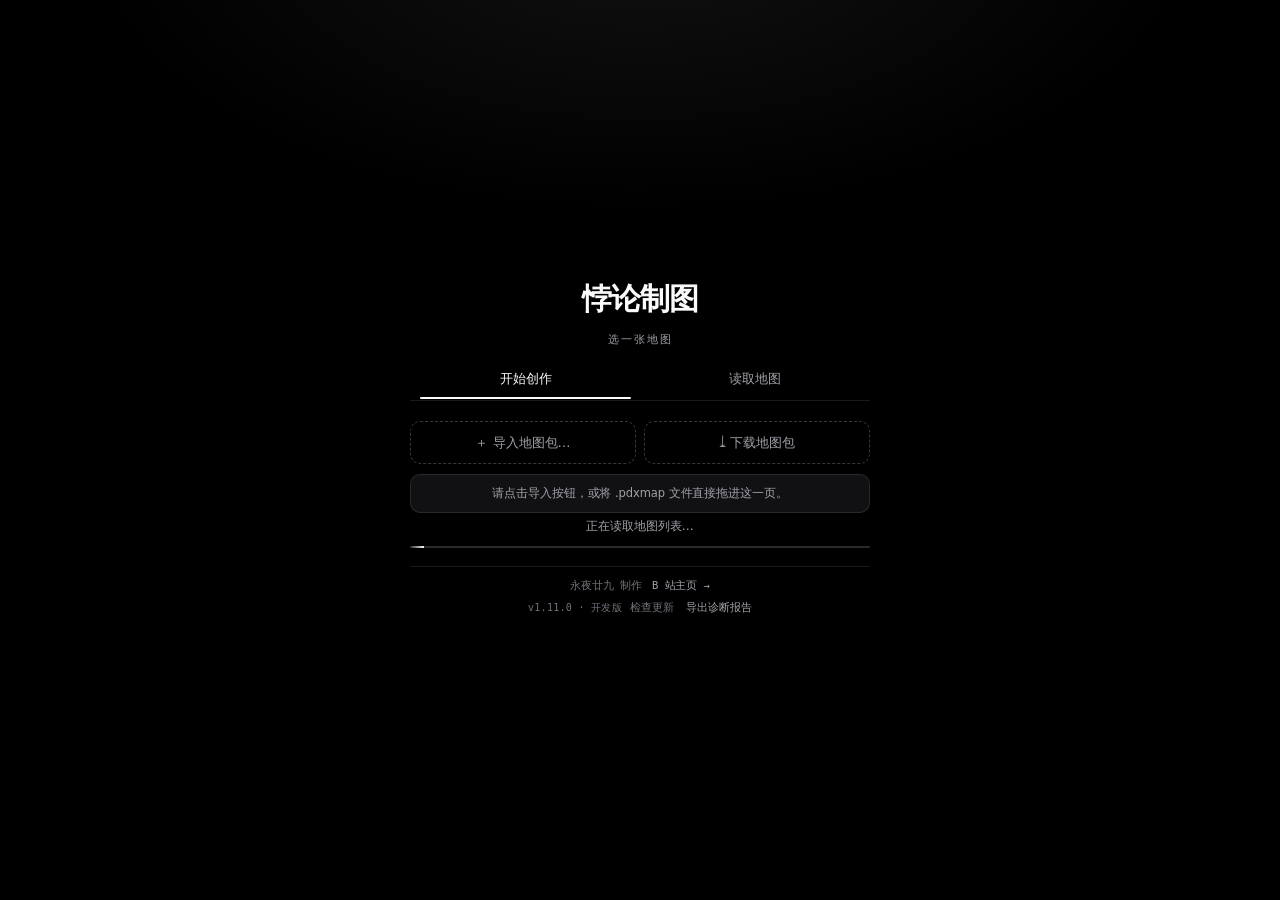
==== commit 15f2dc6e: "地图编辑器 v1.11.0 正式版" ====
--- a/web/index.html
+++ b/web/index.html
@@ -14,6 +14,9 @@
      开发版固定 dev（启动页显示「开发版」）✓
      ⚠ **别用 document.lastModified 当版本戳** ✗ —— 单文件 / 某些浏览器里它会是当前时间 ✓ -->
 <meta name="pdx-build" content="dev">
+<!-- 版本号（2026-11-01 加）：启动页那颗「检查更新」拿它跟 GitHub 最新 release 的 tag 比 ✓
+     涨版本**只改这一行** ✓ —— 构建戳是时间，比不了大小 ✓ -->
+<meta name="pdx-version" content="1.11.0">
 <title>悖论制图</title>
 <script>
 // 双击 index.html 打开时浏览器是 file:// 协议，ES module 会被 CORS 拦掉，
@@ -353,6 +356,11 @@
             <div class="palette palette-fav" id="palette-fav"></div>
             <div class="brush-menu-cap brush-menu-cap-row"><span>最近使用</span><button type="button" class="btn ghost" id="btn-clear-recent">清空</button></div>
             <div class="palette" id="palette"></div>
+            <!-- 🎨 **色标（ColorBrewer，2026-11-02）**
+                 就一排排颜色，**一行八个** ✓ 点一下 = 当前颜色；右键 = 收进调色板 ✓
+                 数值来自 Cynthia Brewer 的 ColorBrewer 2.0，版权与许可见 THIRD-PARTY-NOTICES.md -->
+            <div class="brush-menu-cap">色标</div>
+            <div class="brw-strip" id="brewer-strip"></div>
           </div>
         </div>
         <div class="label-pick" id="label-pick" hidden>
@@ -427,7 +435,6 @@
           <span class="export-pick-handle h-w" data-handle="w"></span>
           <span class="export-pick-size" id="export-pick-size">—</span>
         </div>
-        <div class="export-pick-tip" id="export-pick-tip">按住拖动，框出要导出的范围 · Esc 取消</div>
         <div class="export-pick-bar" id="export-pick-bar">
           <button class="btn ghost" id="export-pick-cancel" type="button">取消</button>
           <button class="btn ghost" id="export-pick-redo" type="button">重选</button>
@@ -443,6 +450,13 @@
       <div class="toast" id="toast" hidden></div>
 
       <div class="boot" id="boot">
+        <!-- 拖拽提示层（2026-11-03）：拖文件进窗口时整页压暗 + 一句话 ✓
+             平时 hidden（选图页平时必须干干净净 ✓），dragover 期间由 app.js 打开 ✓
+             ⚠ 这里只写"松手会发生什么"，不放任何要玩家点的按钮 ✓ -->
+        <div class="drop-mask" id="drop-mask" hidden>
+          <div class="drop-tip">松手就开始导入</div>
+          <div class="drop-sub">地图包 .pdxmap / .zip，涂色方案 .json</div>
+        </div>
         <div class="boot-inner" id="boot-inner">
           <div class="boot-title" id="boot-title">悖论制图</div>
 
@@ -466,8 +480,14 @@
             <div class="map-pick-list" id="map-pick-list"></div>
             <div class="map-actions" id="map-actions">
               <button class="map-import" id="map-import">＋ 导入地图包…</button>
+              <!-- 「下载地图包」（2026-11-01 用户要的：跟导入**一分为二**、各占原来一半宽 ✓）
+                   点它去 GitHub 最新 release 抓 .pdxmap 的下载链接 ✓
+                   ⚠ 仓库页（读取地图）里**藏起来** ✗ —— 那边导入的是涂色方案，不是地图包 ✓ -->
+              <button class="map-import map-fetch" id="map-fetch" type="button">⤓ 下载地图包</button>
               <input type="file" id="map-store-import" accept=".json,application/json" hidden>
             </div>
+            <!-- 下载面板：平时 hidden 且**里面是空的** ✓ 点「下载地图包」才填 ✓
+                 （自检里那条"入口下面平时不摆说明文字"盯的就是这个位置 ✓） -->
             <!-- 这行平时**是空的** ✗ —— 只有"这台浏览器存不下东西"的时候才跳出来警示
                  （"刷新就没了"那句必须让玩家看见，所以位置留着 ✓） -->
             <div class="map-import-hint" id="map-import-hint" hidden></div>
@@ -500,7 +520,13 @@
               <!-- 版本戳在**左**、导出按钮在**右**（2026-10-17 用户定的 ✓）
                    ⚠ 接线在 log.js 里，**不在 app.js** ✗ —— 编辑器自己没起来时，
                      app.js 里的入口根本挂不上，而那时正是最需要日志的场合 ✓ -->
-              <span class="boot-ver" id="boot-ver"></span>
+              <!-- 版本戳 + 「检查更新」（2026-11-01 用户点名要的：就摆在版本号旁边，
+                   发现新版**直接抓 release 的下载链接**，不跳网页 ✓）
+                   接线在 app.js 的 bindAuthorLinks() 里 ✓ -->
+              <span class="boot-ver-wrap">
+                <span class="boot-ver" id="boot-ver"></span>
+                <button class="boot-update-btn" id="btn-check-update" type="button">检查更新</button>
+              </span>
               <button class="boot-author-link boot-log-btn" id="btn-boot-log" type="button"
                      >导出诊断报告</button>
             </div>
@@ -734,8 +760,8 @@
 
           <div class="set-sub">条目</div>
           <div class="legend-tools">
-            <button class="btn tiny" id="legend-sort" type="button" title="按图例里现在的名字排序">按名称 A→Z</button>
-            <button class="btn tiny" id="legend-reset-names" type="button" title="把自定义名全部清掉，恢复地图上的名字">恢复自动名</button>
+            <button class="btn tiny" id="legend-sort" type="button">按名称 A→Z</button>
+            <button class="btn tiny" id="legend-reset-names" type="button">恢复自动名</button>
           </div>
           <div class="legend-count" id="legend-count" role="status" aria-live="polite"></div>
           <div class="legend-list" id="legend-list" role="list" aria-label="图例条目"></div>
@@ -743,7 +769,7 @@
           <div class="set-sub">版式</div>
           <div class="legend-grid">
             <label class="legend-cell legend-cell-wide"><span class="legend-cell-l">字体</span>
-              <select id="set-legend-font" title="使用字体库里导入的字体">
+              <select id="set-legend-font">
                 <option value="">默认（系统黑体）</option>
               </select>
             </label>
@@ -790,21 +816,21 @@
           <div class="legend-colors" id="legend-colors">
             <div class="legend-color-card">
               <span class="legend-color-l">背景</span>
-              <label class="legend-swatch" title="图例背景色">
+              <label class="legend-swatch">
                 <input type="color" id="set-legend-bg" aria-label="图例背景色">
               </label>
               <span class="legend-hex" id="v-set-legend-bg">#FFFFFF</span>
             </div>
             <div class="legend-color-card">
               <span class="legend-color-l">边框</span>
-              <label class="legend-swatch" title="图例边框色">
+              <label class="legend-swatch">
                 <input type="color" id="set-legend-border" aria-label="图例边框色">
               </label>
               <span class="legend-hex" id="v-set-legend-border">#000000</span>
             </div>
             <div class="legend-color-card">
               <span class="legend-color-l">字色</span>
-              <label class="legend-swatch" title="图例文字颜色">
+              <label class="legend-swatch">
                 <input type="color" id="set-legend-fg" aria-label="图例字色">
               </label>
               <span class="legend-hex" id="v-set-legend-fg">#111111</span>
--- a/web/style.css
+++ b/web/style.css
@@ -398,7 +398,11 @@
    自定义颜色（系统 RGB 拾色器）/ 收藏 / 最近使用，全在一处 ✓ */
 .brush-menu {
   position: absolute; left: 0; top: calc(100% + 6px); z-index: 60;
-  width: max(100%, 250px);
+  /* 250px 装不下「8 格 × 26 + 7 个间隙 + 左右内边距 20」= 256 ✗ → 横向滚动条 + 裁色块
+     （2026-11-03 用户："子窗口太窄了，导致出现了底下的滚动条，而且遮挡了一点点色块"）
+     给到 268，8 格刚好放得下还有余量 ✓ */
+  width: 268px;
+  overflow-x: hidden;
   background: var(--card, #161c24); border: 1px solid var(--line); border-radius: 10px;
   padding: 10px; box-shadow: 0 10px 26px rgba(0, 0, 0, .45);
 }
@@ -516,14 +520,25 @@
 
 /* ------------------------------------------------------------ 调色板 */
 
-.palette { display: flex; flex-wrap: wrap; gap: 6px; }
+/* 🎨 **调色板 / 最近使用 跟色标对齐**（用户 2026-11-03）：
+ *   一行八个、方块、同一套圆角与描边 ✓（跟 `.brush-menu .brw-row` 同款） */
+/* 格子尺寸**钉死 26px** ✓（2026-11-03：用 `1fr` + `aspect-ratio` 时，
+   菜单一宽就被拉成 50×50，用户看到的是一排大色块 ✗）*/
+.palette { display: grid; grid-template-columns: repeat(8, 26px); grid-auto-rows: 26px; gap: 4px; justify-content: start; }
+/* 空状态那行字（「取过的颜色会留在这里」）是网格里的一个子项 ✗
+ * 不跨列的话会被挤进 26px 一格，一行只剩两三个字 ✓（2026-11-03 用户截图）*/
+.palette > .empty { grid-column: 1 / -1; white-space: normal; }
 .palette .chip {
   appearance: none; border: none; padding: 0; font: inherit;
-  width: 26px; height: 26px; border-radius: 6px; cursor: pointer;
-  box-shadow: inset 0 0 0 1px rgba(255, 255, 255, .18);
-  transition: transform .1s;
-}
-.palette .chip:hover { transform: scale(1.12); }
+  width: 26px; height: 26px;
+  border-radius: 4px; cursor: pointer;
+  box-shadow: inset 0 0 0 1px rgba(255, 255, 255, .12);
+  transition: transform .1s ease, box-shadow .1s ease;
+}
+.palette .chip:hover {
+  transform: scale(1.12);
+  box-shadow: inset 0 0 0 1px rgba(255, 255, 255, .3), 0 2px 6px rgba(0, 0, 0, .45);
+}
 
 /* ------------------------------------------------------------ 舞台 */
 
@@ -609,20 +624,6 @@
   white-space: nowrap; overflow: hidden; text-overflow: ellipsis;
   pointer-events: none;
 }
-.export-pick-tip {
-  position: absolute; left: 50%; top: 14px; transform: translateX(-50%);
-  z-index: 3;
-  max-width: calc(100% - 28px);
-  padding: 7px 12px; border-radius: 999px;
-  background: rgba(12, 17, 23, .92);
-  border: 1px solid var(--glass-brd);
-  color: var(--text);
-  font-size: 12px; line-height: 1.45; text-align: center;
-  white-space: normal;
-  pointer-events: none;
-  -webkit-backdrop-filter: blur(10px);
-  backdrop-filter: blur(10px);
-}
 .export-pick-bar {
   position: absolute; left: 50%; bottom: 16px; transform: translateX(-50%);
   z-index: 3;
@@ -707,6 +708,22 @@
 }
 .boot.done { opacity: 0; pointer-events: none; }
 .boot-inner { width: 340px; text-align: center; }
+
+/* ---- 拖拽提示层（2026-11-03） -------------------------------------------
+ * 拖文件进窗口的那几秒：整页压暗 + 一句"松手就导入" ✓
+ * 不挡鼠标（pointer-events:none）✓ 它只是**反馈**，不是要点的按钮 ✓
+ * ⚠ 只在拖拽期间出现；平时 hidden，`#boot` 里不留多余装饰 ✓ */
+.drop-mask {
+  position: absolute; inset: 0; z-index: 60;
+  display: flex; flex-direction: column; align-items: center; justify-content: center;
+  gap: 8px;
+  background: rgba(8, 11, 14, .72);
+  border: 2px dashed rgba(201, 162, 39, .55);
+  border-radius: 10px;
+  pointer-events: none;
+}
+.drop-mask .drop-tip { font: 600 17px/1.3 var(--sans); color: var(--gold); letter-spacing: 1px; }
+.drop-mask .drop-sub { font: 11.5px var(--mono); color: var(--text-faint); }
 .boot-title {
   font: 700 22px/1 Georgia, serif; color: var(--gold);
   letter-spacing: 3px; margin-bottom: 18px;
@@ -800,6 +817,10 @@
    ⚠ 那条规则里写了 display，所以文件开头那个"[hidden] 兜底"还是必需 ✗ */
 /* 刚导入进来的那张闪一下边框（"它出现了"）✓ */
 .map-card.flash { border-color: var(--gold); background: #1f2731; }
+/* 下载卡上那行状态小字（"正在读取…" / "没导进去，看下面的提示"）✓
+   平时带 hidden（文件开头那条 `[hidden]{display:none!important}` 兜得住 ✓）*/
+.map-card .dl-note { display: block; margin-top: 3px; color: var(--gold-dim); }
+.map-card.dl-card { padding-bottom: 30px; }
 .map-import {
   appearance: none; cursor: pointer; width: 100%;
   margin-top: 8px; padding: 11px 15px;
@@ -823,6 +844,9 @@
 .map-msg.bad { border-color: #6b2b2b; color: #ff9c9c; }
 .map-msg.done { border-color: #2b5a3a; color: #8fe0a8; }
 .map-msg-bar { height: 3px; margin-top: 7px; background: #1c242e; border-radius: 2px; overflow: hidden; }
+/* 失败提示后面跟一颗「复制详情」：让它自己占一整行、跟文字隔着走 ✓
+   （原来是行内元素，紧跟最后一行字，看着像压在字上 ✗） */
+.map-msg .btn { display: block; margin: 8px auto 0; }
 .map-msg-bar i {
   display: block; height: 100%; width: 0%;
   background: linear-gradient(90deg, var(--gold-dim), var(--gold));
@@ -878,6 +902,22 @@
   border: 0; border-bottom: 1px solid transparent;
   padding: 0; cursor: pointer;
 }
+/* 「检查更新」（2026-11-01 加）：跟版本号同一格、靠右一点，比版本戳亮半档 ✓
+   ⚠ 别让它撑高那一行 ✗ —— boot-inner 那条线本来就窄，多一行会把署名顶出去 ✓ */
+.boot-ver-wrap {
+  display: inline-flex; align-items: center; gap: 8px;
+}
+.boot-update-btn {
+  font: inherit; font-size: 10.5px; line-height: 1;
+  color: var(--gold-dim); background: none;
+  border: 0; border-bottom: 1px solid transparent;
+  padding: 0; cursor: pointer;
+  font-family: var(--mono);
+}
+.boot-update-btn:hover { color: var(--gold); border-bottom-color: var(--gold-dim); }
+.boot-update-btn:disabled { color: var(--text-faint); cursor: default; border-bottom-color: transparent; }
+/* 有新版本时**亮起来**（跟"已是最新"分得开 ✓）*/
+.boot-update-btn.is-new { color: var(--gold); border-bottom-color: var(--gold-dim); }
 
 /* ------------------------------------------------------------ 状态栏 */
 .statusbar {
@@ -1341,9 +1381,12 @@
 #set-legend-font,
 #set-legend-cols,
 #set-legend-box {
-  background: #121a22;
-  color: #e8eef6;
-  border: 1px solid #26313d;
+  /* ⚠ 原来是写死的 `#121a22` = rgb(18, 26, 34)，跟旁边色卡不是一个灰 ✗
+     （用户 2026-11-03："这里怎么还是18,26,34的颜色"）
+     → 跟色卡同款半透明中性底 ✓ */
+  background-color: rgba(8, 12, 17, .35);
+  color: var(--text);
+  border: 1px solid var(--line);
   border-radius: 6px;
   padding: 4px 8px;
   font: 12px/1.4 inherit;
@@ -1377,7 +1420,9 @@
 #set-legend-font:focus,
 #set-legend-cols:focus,
 #set-legend-box:focus { border-color: #f0d98a; }
-#set-legend-title::placeholder { color: #5d6b7c; }
+/* 提示字别再用那个偏蓝又偏暗的 #5d6b7c ✗（用户 2026-11-03："这里的字体颜色……"）
+   跟正文的弱化色一致 ✓ */
+#set-legend-title::placeholder { color: var(--text-faint, #8b98a8); opacity: 1; }
 #set-legend-title { min-width: 132px; max-width: 150px; }
 .legend-color { display: inline-flex; align-items: center; gap: 7px; flex: none; }
 .legend-color input[type=color] { width: 34px !important; height: 20px; flex: none; }
@@ -1409,6 +1454,10 @@
 .legend-cell select {
   width: 100% !important; min-width: 0 !important; max-width: none !important;
   height: 28px;
+  /* 跟旁边的色卡（背景 / 边框 / 字色）同一个灰 ✗ 不要偏蓝
+     （用户 2026-11-03："字体、位置这些地方的偏蓝色UI能不能改成字色这边的灰色UI颜色"）*/
+  background-color: rgba(8, 12, 17, .35);
+  border-color: var(--line);
 }
 .legend-count {
   min-height: 15px; margin: 2px 0 1px;
@@ -1515,6 +1564,24 @@
 /* 没打开的时候不吃点击 ✓（关的动画那 240ms 里也成立 ✓）*/
 #settings:not(.open) { pointer-events: none; }
 #settings.open { pointer-events: auto; }
+
+/* 🔴 2026-10-31：遮罩必须跟抽屉**一起**淡掉 ✓
+   真凶是 `#settings` 容器**自己**那层 `backdrop-filter`（vz 皮肤 ⑥ 给的 blur(6px)）✗
+   它**不跟着 `.set-box` 平移**（`.set-box` 是它的孩子，translate 只挪孩子）✓
+   → 关的时候抽屉滑走了，容器上还留着 472px 宽的一条模糊带盖着地图，
+     要等 240ms 后 `hidden = true` 才"啪"地硬切消失 ✗（用户："显示隐藏不同步"）
+   → 给容器的 backdrop-filter 也做 240ms 过渡，收起态归零 ✓ 跟抽屉同一条时长 ✓
+   ⚠ 容器底色本来就是 transparent（`#settings.modal` 那条 ✓）不用管 ✓
+   ⚠ 只针对 vz ✓ 经典皮肤没有这层 blur ✓ 别的 `.modal` 走 `hidden` 切换，不受影响 ✓ */
+#settings {
+  transition:
+    -webkit-backdrop-filter .24s ease,
+    backdrop-filter .24s ease;
+}
+html[data-skin="vz"] #settings:not(.open) {
+  -webkit-backdrop-filter: blur(0px);
+  backdrop-filter: blur(0px);
+}
 
 /* 「设置」按钮自己的开合状态：开着的时候按下去一点、底色亮一档 ✓
  * ⚠ 跟「☰ 侧栏」那个 aria 变暗是一个思路 ✓ 一眼看出"面板现在开着的" ✓ */
@@ -2189,6 +2256,7 @@
 html[data-theme="light"] .brush-fields input,
 html[data-theme="light"] #search,
 html[data-theme="light"] .label-pick select { background: #fff; }
+html[data-theme="light"] .legend-cell select { background-color: rgba(0, 0, 0, .035); border-color: rgba(24, 36, 50, .16); }
 html[data-theme="light"] .zoom-box .btn { background: rgba(255, 255, 255, .92); color: var(--text); }
 html[data-theme="light"] .map-card:hover { background: var(--panel); }
 html[data-theme="light"] .chain-row.active { background: #dbe4ee; }
@@ -2700,14 +2768,6 @@
   background: rgba(255, 255, 255, .035);
 }
 .chain-row:hover { background: rgba(255, 255, 255, .08); }
-/* 调色板格子是整个玻璃面板里的小色块 ✓ 只要一点高光描边就有"玻璃片"感 ✓ */
-.palette .chip {
-  box-shadow: inset 0 1px 0 rgba(255, 255, 255, .28), 0 2px 6px rgba(0, 0, 0, .3);
-}
-.palette .chip:hover {
-  box-shadow: inset 0 1px 0 rgba(255, 255, 255, .38), 0 4px 12px rgba(0, 0, 0, .4);
-}
-
 /* ---- ④ 玻璃的「厚度」：顶边一道高光 ---- */
 /* 第一波只给三个壳加了 ✓ 这里把新入伙的也补上（浮层才有"一片玻璃"的样子 ✓）
  * ⚠⚠ **`.zoom-box::before` 绝对不能加** ✗✗
@@ -2799,10 +2859,6 @@
   -webkit-backdrop-filter: none;
   backdrop-filter: none;
 }
-html[data-theme="light"] .palette .chip {
-  box-shadow: inset 0 1px 0 rgba(255, 255, 255, .7), 0 2px 6px rgba(24, 36, 50, .18);
-}
-
 /* ---- 兜底：不支持 backdrop-filter 的浏览器 ---- */
 /* ⚠ 没有模糊时，半透明底会糊成一片 ✗ → 把底子换成实色 ✓ 至少读得清 ✓ */
 @supports not ((backdrop-filter: blur(1px)) or (-webkit-backdrop-filter: blur(1px))) {
@@ -3079,7 +3135,6 @@
   border-color: rgba(90, 65, 10, .22);
   color: #6b4f0e;
 }
-html[data-theme="light"] .export-pick-tip,
 html[data-theme="light"] .export-pick-bar {
   background: rgba(247, 250, 253, .96);
   border-color: rgba(24, 36, 50, .14);
@@ -3158,8 +3213,14 @@
 /* 仓库页不显示地图侧的提示 / 消息 ✓（各页各的 ✓）*/
 .map-pick.store-mode .map-import-hint,
 .map-pick.store-mode .map-msg { display: none !important; }
-
-/* 仓库页的「导入涂色方案」也用 .map-import 同款 ✓ 跟地图包按钮并排 ✓ */
+/* 「下载地图包」只在地图页出现 ✓（仓库页那边导入的是涂色方案，凑什么热闹 ✗）
+   ⚠ 2026-11-03：这条规则被写坏了 —— 选择器列表断成两截，
+      `.map-fetch` 只拿到了 `margin-top: 0`，**根本没被藏掉** ✗（用户截图里两个按钮并排）*/
+.map-pick.store-mode .map-fetch { display: none !important; }
+/* 藏掉以后「＋ 导入涂色方案…」独占一整行 ✓ */
+.map-pick.store-mode .map-actions .map-import { flex: 1 1 100%; }
+
+/* 仓库页的「导入涂色方案」也用 .map-import 同款 ✓ */
 .map-store-foot .map-import { margin-top: 0; }
 
 /* 仓库卡片做大（至少地图卡两倍 ✓ 2026-10-25 用户定的 ✓）
@@ -3463,8 +3524,12 @@
   box-shadow: 0 0 0 3px color-mix(in srgb, var(--vz-ring) 32%, transparent);
 }
 html[data-skin="vz"] #display-panel .switch input[type=checkbox] { margin: 0; }
+/* 滑杆不用强调蓝 ✗（用户 2026-11-03："白昼淡灰色，黑夜深灰色，这样比蓝色好"）
+ *   暗色（默认）：深灰；浅色：淡灰 ✓ */
 html[data-skin="vz"] .switch input[type=range],
-html[data-skin="vz"] input[type=range] { accent-color: var(--vz-primary); }
+html[data-skin="vz"] input[type=range] { accent-color: #55555c; }
+html[data-skin="vz"][data-theme="light"] .switch input[type=range],
+html[data-skin="vz"][data-theme="light"] input[type=range] { accent-color: #c9c9cf; }
 html[data-skin="vz"] .switch input[type=range] { width: 56px; }
 html[data-skin="vz"] input[type=checkbox] { accent-color: var(--vz-primary); }
 
@@ -3547,8 +3612,6 @@
 }
 html[data-skin="vz"] .brush-menu-custom:hover { background: var(--vz-hover); border-color: var(--vz-border-strong); }
 html[data-skin="vz"] .brush-menu-cap { color: var(--vz-fg-faint); font-size: 10.5px; letter-spacing: .06em; text-transform: uppercase; }
-html[data-skin="vz"] .palette .chip { border-radius: 7px; transition: transform .12s ease, box-shadow .16s ease; }
-html[data-skin="vz"] .palette .chip:hover { transform: translateY(-1px) scale(1.04); }
 html[data-skin="vz"] .swatch.big { border-radius: 10px; box-shadow: inset 0 0 0 1px var(--vz-border); }
 
 /* ---- ⑪ 悬停小卡 / 浮条 / 缩放钮（玻璃） -------------------------------- */
@@ -3684,6 +3747,17 @@
 html[data-skin="vz"] .map-act { color: var(--vz-fg-dim); border-radius: 6px; padding: 2px 6px; transition: background .12s ease, color .12s ease; }
 html[data-skin="vz"] .map-act:hover { background: var(--vz-hover); color: var(--vz-fg); }
 html[data-skin="vz"] .map-act.danger { color: var(--vz-danger); }
+/* 🔴 2026-10-31：vz 皮肤下**导入包卡片被压扁**了 ✓
+   用户截图："名字和版本号、按钮和分辨率挤一块了，可以分开一点点"
+   真凶是上面那条 `html[data-skin="vz"] .map-card { padding: 14px 16px }` ✗ ——
+   权重 (0,1,1,1)=21（属性 + 类 + 元素）比 `.map-card.imported` 的 (0,2,0)=20 **还高** ✓
+   → 卡片底下那 27px 的额外内边距被整个吃掉 ✗
+   → 左下角的版本号（`.map-card-tag`，bottom:5）和右下角的动作（bottom:5）
+     直接压在名字那行上：实测版本号比标题底部**还高 4px**、按钮压住分辨率 8.8px ✓
+   → 这里用同权重的选择器把内边距还回来，再抬到 32px（比经典皮肤的 27 松一点 ✓
+     vz 那张卡本来就更矮：圆角 12、字号 13.5 ✓）✓
+   实测（456px 宽）：标题底→版本号 14px、分辨率底→按钮 9px、两个下沿各留 6px ✓ */
+html[data-skin="vz"] .map-card.imported { padding-bottom: 32px; }
 html[data-skin="vz"] .map-import {
   background: transparent;
   border: 1px dashed var(--vz-border-strong);
@@ -4033,6 +4107,26 @@
 html[data-skin="vz"] .switch > input { flex: 0 0 auto; }
 html[data-skin="vz"] #display-panel .tool-group { flex-wrap: wrap; row-gap: 5px; }
 html[data-skin="vz"] #display-panel .switch { font-size: 10.5px; gap: 5px; }
+
+/* 🔴 2026-10-31：「父级边界」并回「地块」那一行 ✓
+   用户截图问"是塞不下还是为什么" —— 就是塞不下：
+   侧栏 322 - 左右 padding 32 = **290px** 可用 ✓（实测 `.tool-group` 288px）
+   标签 36 + 三个开关（30 轨道 + 5 间距 + 两字标签 55.9）
+   +「父级边界」（30+5+四字 72.7）+ 四个列间隙 6 ≈ **299px** → 换行掉到第二行 ✓
+   → 只压 vz 这套：标签列 36→28、列间隙 6→4、
+     「父级边界」轨道 30→26（旋钮圆心跟着挪）、字号 10.5→10、内部间距 5→3 ✓
+   实测这一行 28 + 55.9×3 + 68.7 + 4×4 ≈ 278px，留 ~10px 余量 ✓
+   经典皮肤是原生 13px 勾选框，四个开关加起来才 ~209px ✓ 不动 ✓ */
+html[data-skin="vz"] #display-panel .group-label { width: 28px; }
+html[data-skin="vz"] #display-panel .tool-group { column-gap: 4px; }
+html[data-skin="vz"] #display-panel #parent-border-row.switch { font-size: 10px; gap: 3px; }
+html[data-skin="vz"] #parent-border-row input[type=checkbox] {
+  width: 26px;
+  background: radial-gradient(circle at 8px 50%, var(--vz-knob) 0 6px, transparent 6.6px), var(--vz-track);
+}
+html[data-skin="vz"] #parent-border-row input[type=checkbox]:checked {
+  background: radial-gradient(circle at 18px 50%, var(--vz-primary-fg) 0 6px, transparent 6.6px), var(--vz-primary);
+}
 
 
 /* ---- ㉘ 液态玻璃：更顺滑的动效 + 更细腻的材质 ---------------------------
@@ -4128,3 +4222,292 @@
     transition-duration: .001ms !important;
   }
 }
+
+
+
+/* ============ 旗帜（剪贴蒙版）2026-11-02 ============
+ *  两样东西：地图上那个可拖的框 + 框旁边的**悬浮小窗** ✓
+ *  ⚠ 数值不放侧栏（用户 2026-11-02 定的）✗ —— 贴哪个块就在哪个块旁边调 ✓
+ *
+ *  画风照两套既有规矩来（用户点名的）：
+ *    · **Vercel 风**：黑底、1px 细边、无重投影、留白干净 ✓
+ *    · **shadcn/ui 风**：label 在上、input 在下，7~12px 圆角，
+ *      焦点环用 --vz-glow，按钮是 outline/ghost 两种，没有渐变没有发光 ✓
+ *  下面先是**中性那套**（经典皮肤也能用 ✓），再是 vz 皮肤的细化 ✓
+ */
+
+/* ---------- 框：白细虚线 + 四角抓手 ---------- */
+#flag-knobbox {
+  position: absolute; z-index: 30; pointer-events: auto;
+  border: 1px dashed rgba(255, 255, 255, .85);
+  box-shadow: 0 0 0 1px rgba(0, 0, 0, .45);
+  cursor: move; touch-action: none;
+  will-change: left, top, width, height;
+}
+#flag-knobbox .fb-h {
+  position: absolute; width: 10px; height: 10px; margin: -5px 0 0 -5px;
+  background: #fff; border: 1px solid rgba(0, 0, 0, .55); border-radius: 3px;
+  box-shadow: 0 1px 2px rgba(0, 0, 0, .35);
+  transition: transform .12s ease;
+}
+#flag-knobbox .fb-h:hover { transform: scale(1.15); }
+#flag-knobbox .fb-h[data-h="nw"] { left: 0; top: 0; cursor: nwse-resize; }
+#flag-knobbox .fb-h[data-h="ne"] { left: 100%; top: 0; cursor: nesw-resize; }
+#flag-knobbox .fb-h[data-h="sw"] { left: 0; top: 100%; cursor: nesw-resize; }
+#flag-knobbox .fb-h[data-h="se"] { left: 100%; top: 100%; cursor: nwse-resize; }
+
+/* ---------- 悬浮小窗 ---------- */
+#flag-pop {
+  position: absolute; z-index: 31; width: 210px;
+  padding: 10px; border-radius: 12px;
+  background: var(--panel-2, #111113);
+  border: 1px solid var(--line, rgba(255, 255, 255, .1));
+  box-shadow: 0 14px 38px rgba(0, 0, 0, .48), 0 2px 6px rgba(0, 0, 0, .3);
+  color: var(--text, #fafafa);
+  font-size: 11px; line-height: 1.3;
+  -webkit-backdrop-filter: blur(18px) saturate(160%);
+  backdrop-filter: blur(18px) saturate(160%);
+}
+#flag-pop .fp-head {
+  display: flex; align-items: center; gap: 6px;
+  margin: 0 0 8px; padding: 0 1px;
+}
+#flag-pop .fp-name {
+  font-size: 12px; font-weight: 600; letter-spacing: -.01em;
+  color: var(--text, #fafafa);
+  white-space: nowrap; overflow: hidden; text-overflow: ellipsis;
+  max-width: 150px;
+}
+#flag-pop .fp-close {
+  margin-left: auto; flex: 0 0 auto;
+  width: 20px; height: 20px; padding: 0; line-height: 18px;
+  border-radius: 6px; border: 1px solid transparent;
+  background: transparent; color: var(--text-faint, #71717a);
+  font-size: 13px; cursor: pointer;
+}
+#flag-pop .fp-close:hover {
+  background: var(--vz-hover, rgba(255, 255, 255, .06));
+  color: var(--text, #fafafa);
+}
+
+/* label 在上、input 在下 —— shadcn 那套表单的排法 ✓ */
+#flag-pop .fp-grid { display: grid; grid-template-columns: 1fr 1fr; gap: 6px; }
+#flag-pop .fp-grid label {
+  display: flex; flex-direction: column; gap: 4px;
+  font-size: 10px; letter-spacing: .04em; text-transform: uppercase;
+  color: var(--text-dim, #a1a1aa);
+  font-weight: 500;
+}
+#flag-pop input {
+  width: 100%; min-width: 0; height: 24px; padding: 0 6px;
+  border-radius: 7px;
+  background: rgba(255, 255, 255, .04);
+  border: 1px solid var(--line, rgba(255, 255, 255, .1));
+  color: var(--text, #fafafa);
+  font: 11px/1 var(--mono, ui-monospace, monospace);
+  outline: none;
+  transition: border-color .14s ease, box-shadow .14s ease, background .14s ease;
+}
+#flag-pop input:hover { border-color: var(--vz-border-strong, rgba(255, 255, 255, .22)); }
+#flag-pop input:focus {
+  border-color: var(--vz-border-strong, rgba(255, 255, 255, .35));
+  box-shadow: 0 0 0 3px var(--vz-glow, rgba(255, 255, 255, .07));
+  background: rgba(255, 255, 255, .06);
+}
+
+/* 范围 / 比例 两排小按钮（每排一个标签 + 三个选择）✓ */
+#flag-pop .fp-rows { display: flex; flex-direction: column; gap: 5px; margin-top: 8px; }
+#flag-pop .fp-row { display: flex; align-items: center; gap: 4px; }
+#flag-pop .fp-row > span {
+  width: 28px; flex: 0 0 auto;
+  font-size: 10px; letter-spacing: .04em; text-transform: uppercase;
+  color: var(--text-dim, #a1a1aa); font-weight: 500;
+}
+#flag-pop .fp-row button {
+  flex: 1 1 0; min-width: 0;
+  height: 22px; padding: 0 2px;
+  border-radius: 6px; font-size: 10.5px; cursor: pointer;
+  background: transparent; color: var(--text-dim, #a1a1aa);
+  border: 1px solid var(--line, rgba(255, 255, 255, .1));
+  transition: background .14s ease, color .14s ease, border-color .14s ease;
+}
+#flag-pop .fp-row button:hover { background: var(--vz-hover, rgba(255, 255, 255, .06)); color: var(--text, #fafafa); }
+#flag-pop .fp-row button.on {
+  background: var(--vz-primary, #fafafa);
+  border-color: var(--vz-primary, #fafafa);
+  color: var(--vz-primary-fg, #09090b);
+  font-weight: 600;
+}
+#flag-pop .fp-hint {
+  margin-top: 6px; padding: 5px 6px; border-radius: 6px;
+  font-size: 10.5px; line-height: 1.35;
+  color: var(--vz-accent, #8ab4ff);
+  background: rgba(138, 180, 255, .10);
+  border: 1px solid rgba(138, 180, 255, .28);
+}
+
+#flag-pop .fp-acts {
+  display: grid; grid-template-columns: 1fr 1fr; gap: 6px; margin-top: 8px;
+}
+#flag-pop .fp-acts button {
+  height: 26px; padding: 0 8px;
+  border-radius: 7px;
+  border: 1px solid var(--line, rgba(255, 255, 255, .1));
+  background: transparent;
+  color: var(--text, #fafafa);
+  font-size: 11px; font-weight: 500;
+  cursor: pointer;
+  transition: background .14s ease, border-color .14s ease, color .14s ease;
+}
+#flag-pop .fp-acts button:hover {
+  background: var(--vz-hover, rgba(255, 255, 255, .06));
+  border-color: var(--vz-border-strong, rgba(255, 255, 255, .22));
+}
+#flag-pop .fp-acts button:active { background: var(--vz-hover-2, rgba(255, 255, 255, .1)); }
+/* 「等比」是按下去会亮的那种（shadcn 的 default 变体：实心反色）*/
+#flag-pop .fp-acts button.on {
+  background: var(--vz-primary, #fafafa);
+  border-color: var(--vz-primary, #fafafa);
+  color: var(--vz-primary-fg, #09090b);
+}
+#flag-pop .fp-acts button.on:hover { filter: brightness(.94); }
+/* 「删除」是破坏性动作 —— shadcn 的 destructive 变体：平时不喊，悬停才红 ✓ */
+#flag-pop #flag-del:hover {
+  color: var(--danger, var(--vz-danger, #ff7a7a));
+  border-color: color-mix(in srgb, var(--danger, #ff7a7a) 55%, transparent);
+  background: rgba(255, 122, 122, .10);
+}
+
+/* ---------- vz 皮肤下再细一层（跟地图上那几个浮块同一套观感）---------- */
+html[data-skin="vz"] #flag-pop {
+  background:
+    linear-gradient(180deg, var(--vz-glass-hi), transparent 46%),
+    var(--vz-surface);
+  border-color: var(--vz-border);
+  box-shadow: var(--vz-shadow-2), inset 0 1px 0 var(--vz-glass-hi);
+  -webkit-backdrop-filter: blur(22px) saturate(170%);
+  backdrop-filter: blur(22px) saturate(170%);
+}
+html[data-skin="vz"] #flag-pop input {
+  background: rgba(255, 255, 255, .03);
+  border-color: var(--vz-border);
+  border-radius: 7px;
+}
+html[data-skin="vz"] #flag-pop .fp-acts button { border-radius: 7px; }
+html[data-skin="vz"] #flag-knobbox {
+  border-color: var(--vz-fg);
+  box-shadow: 0 0 0 1px rgba(0, 0, 0, .5), 0 0 0 3px rgba(0, 0, 0, .18);
+}
+html[data-skin="vz"] #flag-knobbox .fb-h {
+  background: var(--vz-fg);
+  border-color: var(--vz-primary-fg);
+  border-radius: 3px;
+}
+
+/* ============ 色标（ColorBrewer）2026-11-02 ============
+ *  放在色块二级菜单里 ✓ **单向渐变 / 双向渐变 各一套，一行八个** ✓
+ *  （用户 2026-11-03："按之前那样双向、单向渐变那样"）
+ */
+.brush-menu { max-height: 72vh; overflow-y: auto; }
+.brush-menu .brw-row {
+  /* 跟 .palette 一模一样 ✓（抄的就是调色板那套 26px 网格）*/
+  display: grid; grid-template-columns: repeat(8, 26px); grid-auto-rows: 26px;
+  gap: 4px; justify-content: start; margin-bottom: 4px;
+}
+.brush-menu .brw-row i {
+  width: 26px; height: 26px; border-radius: 4px; cursor: pointer;
+  box-shadow: inset 0 0 0 1px rgba(255, 255, 255, .12);
+  transition: transform .1s ease, box-shadow .1s ease;
+}
+.brush-menu .brw-row i:hover {
+  transform: scale(1.12);
+  box-shadow: inset 0 0 0 1px rgba(255, 255, 255, .3), 0 2px 6px rgba(0, 0, 0, .45);
+}
+
+/* ================================================================ 日间模式：补给
+ *  🔴 2026-11-03 用户："手机版和电脑版不少 UI 组件都没有切换白昼或黑夜"
+ *  —— 下面这些组件原来只写了暗色的白描边 / 黑影 / 写死深底，浅底上不是糊就是脏 ✓
+ *  全部只改颜色（底 / 边 / 阴影 / 字），尺寸、布局、字号一个都没动 ✓
+ *  取色统一走现有浅色那套：面板 #eaf0f6、边 rgba(24,36,50,.x)、选中 #26598a ✓ */
+
+/* ── 画笔菜单（运行时被 JS 搬到 body 下 ✗ 不能写 .sidebar 前缀 ✓）── */
+html[data-theme="light"] .brush-menu {
+  box-shadow: 0 10px 26px rgba(24, 36, 50, .18);
+}
+
+/* ── 色块：白描边 + 黑影在浅底上等于没有边 / 一圈脏影 ── */
+html[data-theme="light"] .swatch {
+  box-shadow: inset 0 0 0 1px rgba(24, 36, 50, .18), 0 2px 9px rgba(24, 36, 50, .14);
+}
+html[data-theme="light"] .palette .chip {
+  box-shadow: inset 0 0 0 1px rgba(24, 36, 50, .16);
+}
+html[data-theme="light"] .palette .chip:hover {
+  box-shadow: inset 0 0 0 1px rgba(24, 36, 50, .3), 0 2px 6px rgba(24, 36, 50, .18);
+}
+
+/* ── 色标（二级菜单里的那排 26px 小格）── */
+html[data-theme="light"] .brush-menu .brw-row i {
+  box-shadow: inset 0 0 0 1px rgba(24, 36, 50, .16);
+}
+html[data-theme="light"] .brush-menu .brw-row i:hover {
+  box-shadow: inset 0 0 0 1px rgba(24, 36, 50, .3), 0 2px 6px rgba(24, 36, 50, .18);
+}
+
+/* ── 旗帜：拖拽框的白色虚线 / 白色小方块在浅底上直接消失 ── */
+html[data-theme="light"] #flag-knobbox {
+  border-color: rgba(24, 36, 50, .55);
+  box-shadow: 0 0 0 1px rgba(24, 36, 50, .12);
+}
+html[data-theme="light"] #flag-knobbox .fb-h {
+  background: #ffffff;
+  border-color: rgba(24, 36, 50, .55);
+  box-shadow: 0 1px 3px rgba(24, 36, 50, .28);
+}
+
+/* ── 旗帜悬浮小窗 ── */
+html[data-theme="light"] #flag-pop {
+  box-shadow: 0 14px 38px rgba(24, 36, 50, .20), 0 2px 6px rgba(24, 36, 50, .10);
+}
+html[data-theme="light"] #flag-pop input {
+  background: rgba(255, 255, 255, .66);
+  border-color: rgba(24, 36, 50, .18);
+  color: var(--text);
+}
+html[data-theme="light"] #flag-pop input:hover { border-color: rgba(24, 36, 50, .3); }
+html[data-theme="light"] #flag-pop input:focus {
+  border-color: var(--gold);
+  box-shadow: 0 0 0 3px rgba(47, 95, 143, .14);
+  background: #ffffff;
+}
+html[data-theme="light"] #flag-pop .fp-close:hover,
+html[data-theme="light"] #flag-pop .fp-row button:hover,
+html[data-theme="light"] #flag-pop .fp-acts button:hover { background: rgba(24, 36, 50, .06); }
+html[data-theme="light"] #flag-pop .fp-row button.on,
+html[data-theme="light"] #flag-pop .fp-acts button.on {
+  background: rgba(47, 95, 143, .16);
+  border-color: rgba(47, 95, 143, .42);
+  color: #26598a;
+}
+html[data-theme="light"] #flag-pop .fp-hint {
+  color: #26598a;
+  background: rgba(47, 95, 143, .10);
+  border-color: rgba(47, 95, 143, .26);
+}
+html[data-theme="light"] #flag-pop #flag-del:hover {
+  color: #8f2f1d;
+  border-color: rgba(143, 47, 29, .45);
+  background: rgba(143, 47, 29, .08);
+}
+
+/* ── 图例条目左边的色块：白描边 + 内黑圈，浅底上像糊了一圈灰 ── */
+html[data-theme="light"] .legend-row .legend-sw {
+  border-color: rgba(24, 36, 50, .38);
+  box-shadow: 0 0 0 1px rgba(24, 36, 50, .32) inset;
+}
+
+/* ── 设置抽屉：`#settings .modal-box.set-box` 带 id 权重，
+     浅色 `.modal-box` 那条盖不到它的黑影（0 0 0 .28 在浅底上偏重）── */
+html[data-theme="light"] #settings .modal-box.set-box {
+  box-shadow: -12px 0 32px rgba(24, 36, 50, .16);
+}
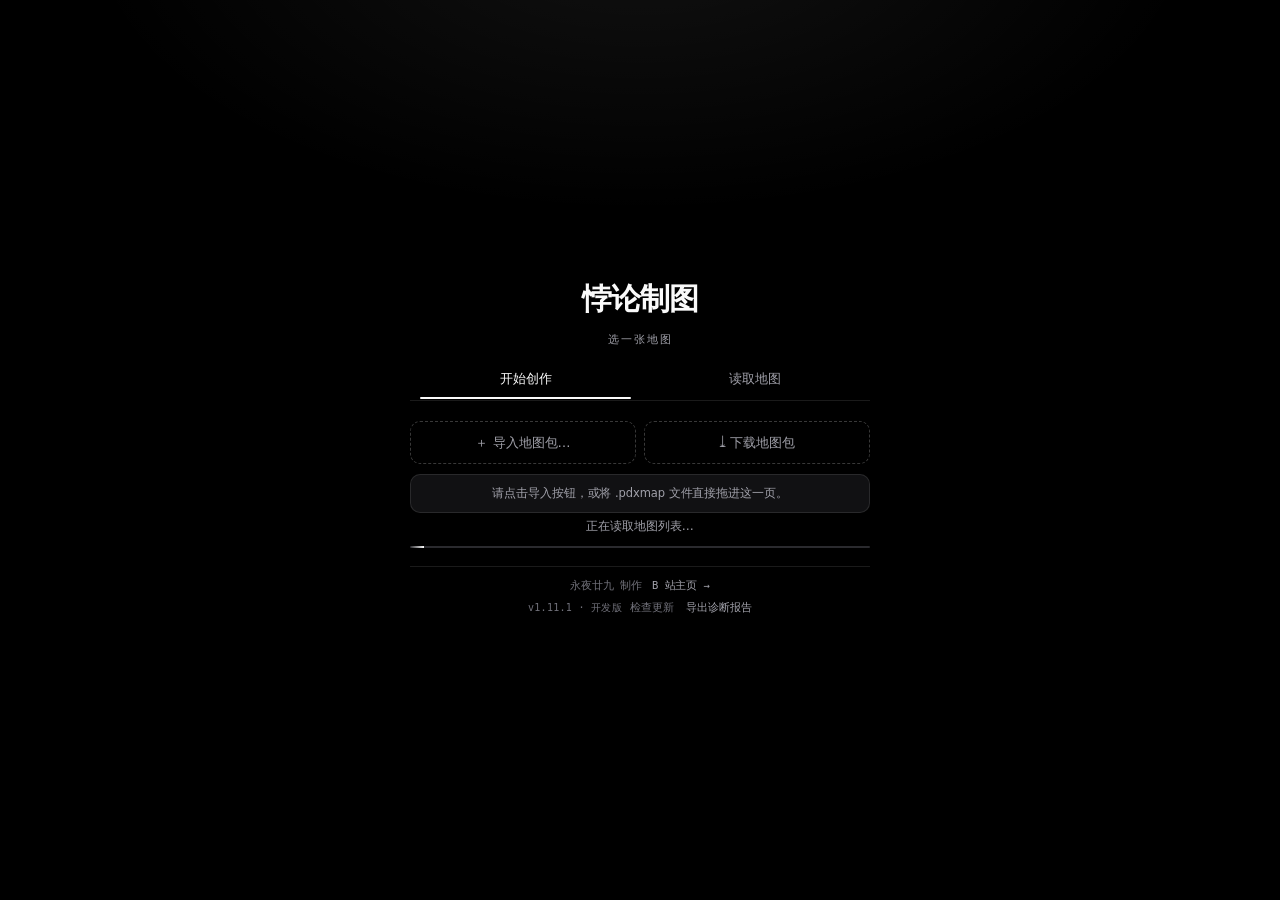
==== commit 56a2626b: "地图编辑器 v1.11.1 正式版 边界重构：五套独立射线并成一套。一条缝不再被本层/涂色/多级链/水域/荒地各算一遍，改成跑一次、每步只采一次、边采边按分类记最小垂距；着色器源码小 12%~14%，" ====
--- a/web/index.html
+++ b/web/index.html
@@ -16,7 +16,7 @@
 <meta name="pdx-build" content="dev">
 <!-- 版本号（2026-11-01 加）：启动页那颗「检查更新」拿它跟 GitHub 最新 release 的 tag 比 ✓
      涨版本**只改这一行** ✓ —— 构建戳是时间，比不了大小 ✓ -->
-<meta name="pdx-version" content="1.11.0">
+<meta name="pdx-version" content="1.11.1">
 <title>悖论制图</title>
 <script>
 // 双击 index.html 打开时浏览器是 file:// 协议，ES module 会被 CORS 拦掉，
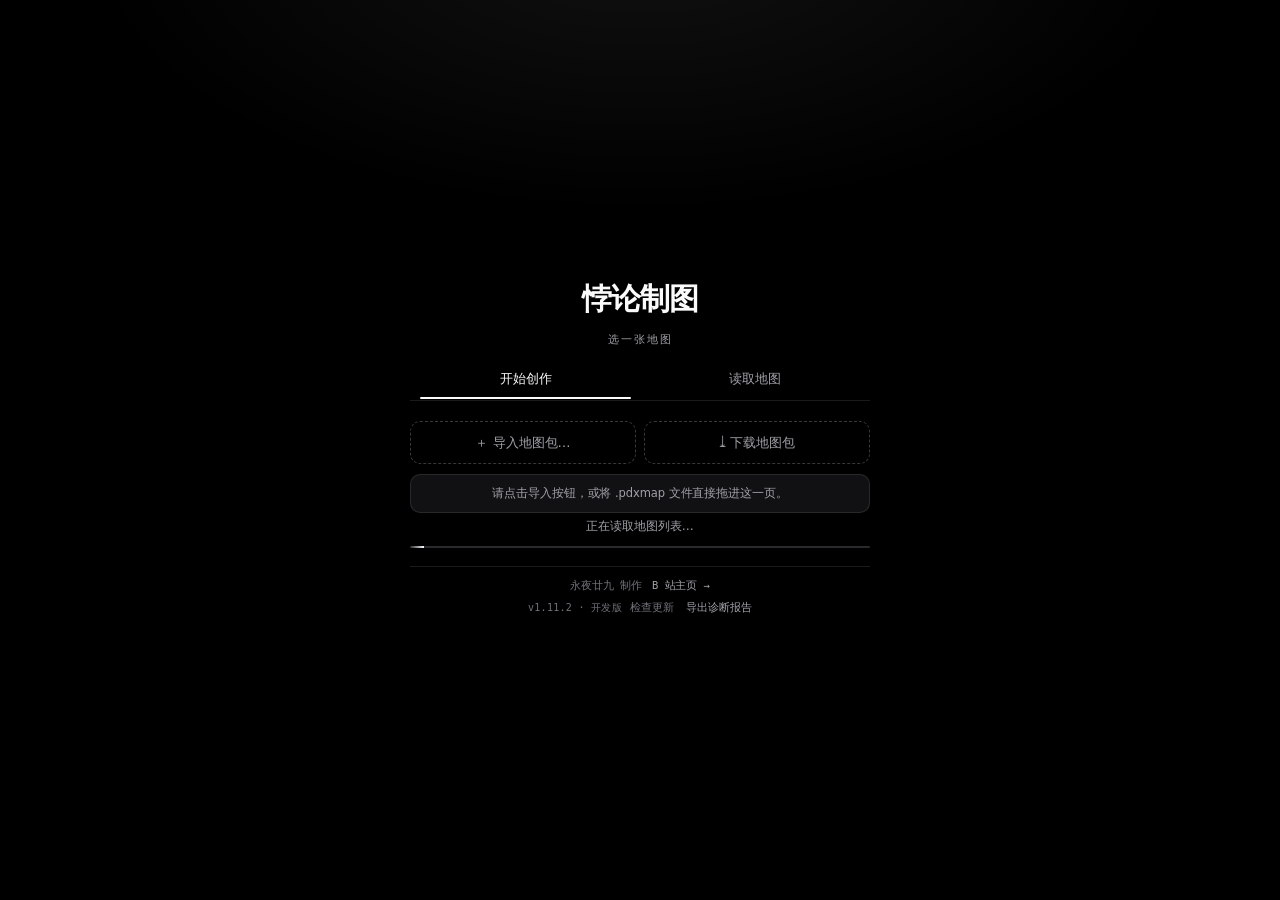
==== commit f0201f4f: "fix: ios errors and fallback notes" ====
--- a/web/index.html
+++ b/web/index.html
@@ -16,7 +16,7 @@
 <meta name="pdx-build" content="dev">
 <!-- 版本号（2026-11-01 加）：启动页那颗「检查更新」拿它跟 GitHub 最新 release 的 tag 比 ✓
      涨版本**只改这一行** ✓ —— 构建戳是时间，比不了大小 ✓ -->
-<meta name="pdx-version" content="1.11.1">
+<meta name="pdx-version" content="1.11.2">
 <title>悖论制图</title>
 <script>
 // 双击 index.html 打开时浏览器是 file:// 协议，ES module 会被 CORS 拦掉，
@@ -459,6 +459,16 @@
         </div>
         <div class="boot-inner" id="boot-inner">
           <div class="boot-title" id="boot-title">悖论制图</div>
+
+          <!-- iOS / iPadOS「文件」App 预览 HTML 时不执行 JS（2026-11-09 用户反馈多起）
+               → 正常打开看不到这段；停在预览里的人至少知道下一步该干什么 ✓ -->
+          <noscript>
+            <div class="boot-noscript">
+              <b>当前页面没有执行 JavaScript。</b><br>
+              iPad / iPhone 的「文件」预览就是这样：请点右上角分享 → 用 Safari 打开；
+              或长按文件 → 共享 → Safari。安卓请在 Chrome 里打开。
+            </div>
+          </noscript>
 
           <div class="map-pick" id="map-pick" hidden>
             <div class="map-pick-hint">选一张地图</div>
--- a/web/style.css
+++ b/web/style.css
@@ -724,6 +724,28 @@
 }
 .drop-mask .drop-tip { font: 600 17px/1.3 var(--sans); color: var(--gold); letter-spacing: 1px; }
 .drop-mask .drop-sub { font: 11.5px var(--mono); color: var(--text-faint); }
+/* 浅色主题：--gold 在浅色里是近黑（vz #09090b），压在深底上读不出来 ✗
+   → 遮罩换浅底、提示换深字 ✓（2026-11-09）*/
+html[data-theme="light"] .drop-mask {
+  background: rgba(255, 255, 255, .88);
+  border-color: rgba(24, 36, 50, .32);
+}
+html[data-theme="light"] .drop-mask .drop-tip { color: #16202b; }
+html[data-theme="light"] .drop-mask .drop-sub { color: #5b6877; }
+
+/* iOS / iPadOS「文件」App 预览 HTML 时不执行 JS → 静态兜底提示（2026-11-09）
+   ⚠ 只在 <noscript> 里出现：正常打开（JS 在跑）看不到 ✓ */
+.boot-noscript {
+  max-width: 430px; margin: 0 auto 16px; padding: 12px 14px;
+  border: 1px solid rgba(255, 255, 255, .18); border-radius: 10px;
+  background: rgba(20, 26, 33, .92); color: #e8eef5;
+  font: 12.5px/1.7 var(--sans); text-align: left;
+}
+.boot-noscript b { color: #fff; }
+html[data-theme="light"] .boot-noscript {
+  background: #fff; color: #16202b; border-color: rgba(24, 36, 50, .16);
+}
+html[data-theme="light"] .boot-noscript b { color: #09090b; }
 .boot-title {
   font: 700 22px/1 Georgia, serif; color: var(--gold);
   letter-spacing: 3px; margin-bottom: 18px;
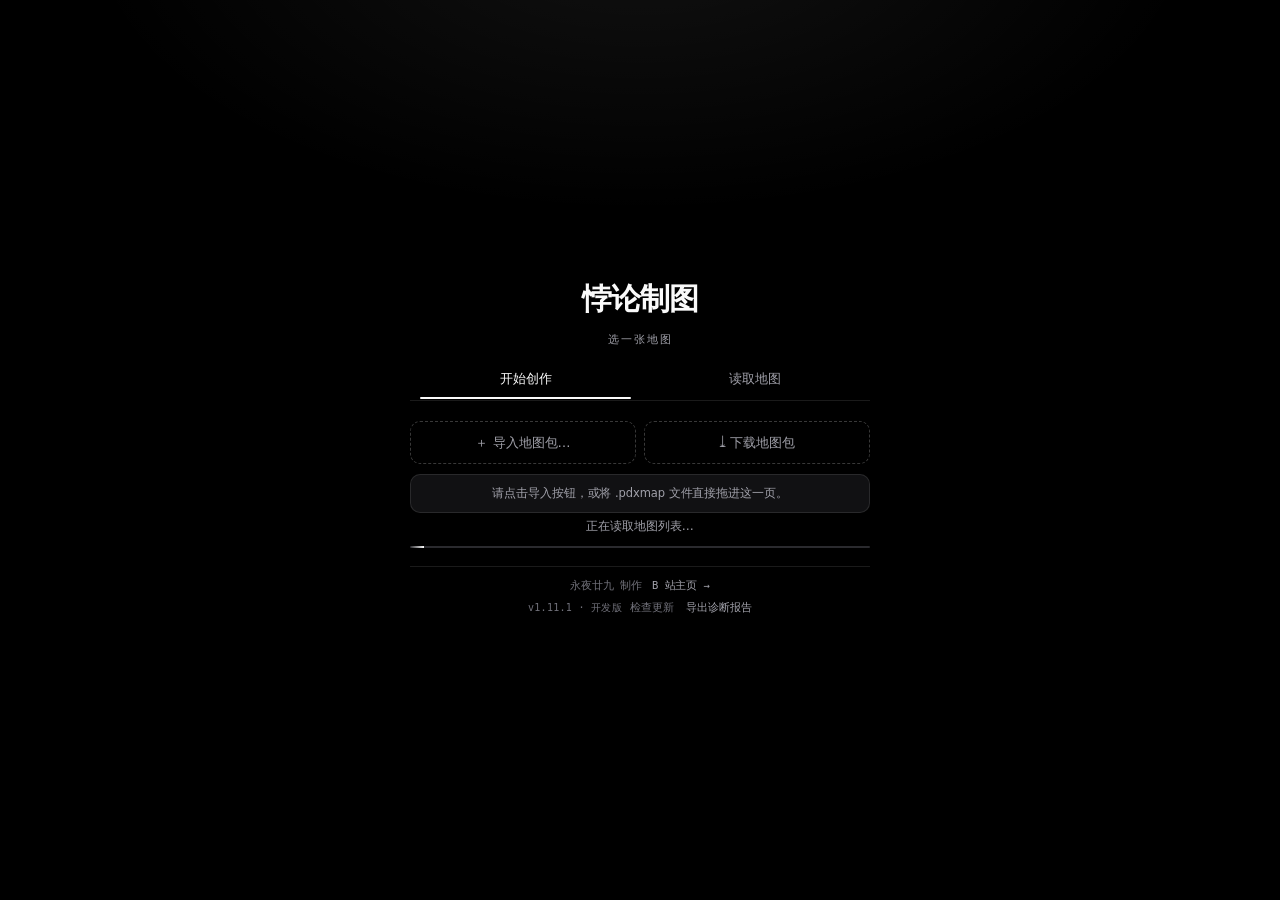
==== commit fac0c5e6: "feat: 11-07 一批改进（拖动降分辨率 / 自绘调色器 / 跨包搜索 / 保存载入地图） 拖动画布时按 MOTION_SCALE 降 dpr，250ms 后回升；查看模式不取色； 改名优先级改" ====
--- a/web/index.html
+++ b/web/index.html
@@ -2,25 +2,24 @@
 <html lang="zh-CN" data-skin="vz">
 <head>
 <meta charset="utf-8">
-  <!-- 主题先定，免得白底闪一下（2026-10-20 ✓） -->
+  <!-- 先应用主题，避免页面加载时白底闪烁。 -->
   <script>try{
-  /* 皮肤：默认走新皮（data-skin="vz"）；`?skin=classic` 当场退回原来那套 ✓
-     （只是摘掉属性 —— 老样式本来就一直在文件里 ✓ 方便两版对照看）*/
+  /* 皮肤：默认启用 data-skin="vz"；带 ?skin=classic 时移除该属性，改用经典外观。
+     经典样式仍保留在文件中，便于两版对照。 */
   if(!/[?&]skin=classic\b/.test(location.search||'')){}else{document.documentElement.removeAttribute('data-skin');}
   if(localStorage.getItem('pdx-theme')==='light')document.documentElement.setAttribute('data-theme','light');
 }catch(e){}</script>
 <meta name="viewport" content="width=device-width,initial-scale=1">
-<!-- 构建戳：单文件版由 build_standalone.py 改写成打包时间；
-     开发版固定 dev（启动页显示「开发版」）✓
-     ⚠ **别用 document.lastModified 当版本戳** ✗ —— 单文件 / 某些浏览器里它会是当前时间 ✓ -->
+<!-- 构建戳：单文件版由 build_standalone.py 改写为打包时间，开发版固定为 dev（启动页显示「开发版」）。
+     不要用 document.lastModified 作为版本戳：单文件版及部分浏览器中它等于当前时间。 -->
 <meta name="pdx-build" content="dev">
-<!-- 版本号（2026-11-01 加）：启动页那颗「检查更新」拿它跟 GitHub 最新 release 的 tag 比 ✓
-     涨版本**只改这一行** ✓ —— 构建戳是时间，比不了大小 ✓ -->
-<meta name="pdx-version" content="1.11.2">
+<!-- 版本号：启动页「检查更新」用它对比 GitHub 最新 release 的 tag，升级版本只需改这一行。
+     构建戳是时间，无法比较大小。 -->
+<meta name="pdx-version" content="1.11.1">
 <title>悖论制图</title>
 <script>
-// 双击 index.html 打开时浏览器是 file:// 协议，ES module 会被 CORS 拦掉，
-// 与其让控制台刷一堆看不懂的报错，不如直接说清楚该怎么办。
+// 以 file:// 协议打开时，浏览器会因 CORS 拦截 ES module；
+// 此处直接给出提示，避免控制台出现报错。
 if (location.protocol === 'file:') {
   document.addEventListener('DOMContentLoaded', function () {
     document.body.innerHTML =
@@ -49,15 +48,10 @@
 <div id="app">
 
   <header class="toolbar">
-    <!-- 🔴🔴 **2026-10-21：侧栏按钮挪到顶栏最左** ✗✗
-         用户原话："侧栏按钮移动到上方栏最左边"
-         → 它原来住在右边那排（挨着「教程」✓）✓ 跟「文件 / 设置」挤在一块 ✗
-         → 现在**顶栏第一个**，连标题都在它右边 ✓
-         ⚠ 它管的是"左边那条栏" ✓ 所以放在左边，方向上也对 ✓
-         ⚠ 手机版这个按钮是 `display: none` ✓（见 mobile_css.txt ✓）-->
-    <!-- ⚠ **不写 `title`** ✗（2026-10-22 ✓ 用户："移除鼠标悬停时的那种提示"）
-         浏览器原生 tooltip（那个方框）样式跟这套界面完全不是一路 ✓ 而且会盖住界面 ✓
-         功能照样有：`aria-label` 给读屏 ✓ 按钮本身的样子就够说明问题 ✓ -->
+    <!-- 侧栏按钮：顶栏第一个元素，控制左侧栏。
+         手机版中该按钮为 display: none（见 mobile_css.txt）。 -->
+    <!-- 不设置 title 属性：浏览器原生 tooltip 的样式与界面不一致，且会遮挡界面。
+         无障碍信息由 aria-label 提供。 -->
     <button class="btn ghost" id="btn-sidebar" type="button"
             aria-controls="sidebar" aria-expanded="true" aria-label="收起 / 展开左侧栏">☰</button>
 
@@ -66,12 +60,9 @@
       <span class="brand-text">悖论制图</span>
     </div>
 
-    <!-- 🔴 **剧本 / 地理分成两块** ✗✗（2026-10-19 ✓ 用户要求）
-          剧本层可能有上百个（风云世纪两千年 116 个 ✓）——
-          全摆成按钮的话顶栏就没法看了 ✗
-          → 剧本收进**下拉栏**，地理层照旧摆按钮 ✓
-      ⚠ `data-role="era"` 是剧本那几个，`data-role="tier"` 只放地理层 ✓
-        （`refreshTierButtons()` 和快捷键都按这个分开 ✓） -->
+    <!-- 剧本与地理分层：剧本层可能有上百个，收进下拉栏；地理层保持按钮排列。
+         data-role="era" 标识剧本项，data-role="tier" 仅标识地理层，
+         refreshTierButtons() 与快捷键按此区分。 -->
     <div class="tool-group" id="era-group" hidden>
       <span class="group-label">剧本</span>
       <div class="era-drop" id="era-dd">
@@ -91,19 +82,15 @@
       <div class="segmented" data-role="tool"></div>
     </div>
 
-    <!-- 🔴 **顶栏折叠**（2026-10-19 ✓ 用户要求"手机版的栏加一个收起折叠功能"✓）
-         只在窄屏出现（`#toolbar-fold` 在 `max-width: 1200px` 里才 display:flex ✓）
-         收起来时把**工具那一排**藏掉，视图 / 剧本 / 文件都还留着 ✓ -->
+    <!-- 顶栏折叠：仅在窄屏出现（#toolbar-fold 在 max-width: 1200px 下为 display:flex）。
+         收起时隐藏工具那一排，视图 / 剧本 / 文件保留。 -->
     <button id="toolbar-fold" type="button" aria-expanded="true">
       <span class="fold-label">收起</span><span class="fold-caret">▴</span>
     </button>
 
-    <!-- **教程 + 署名：紧跟在左侧工具栏右边** ✓（用户要求）
-         ⚠ `author-row` 这个**容器 id 得留着** ✗ —— 手机版按它找（`$('author-row')`）
-           搬进「设置」面板；换成别的名字那边就搬不到了 ✓ -->
+    <!-- 教程 + 署名：紧跟在左侧工具栏右边。
+         author-row 容器 id 必须保留：手机版按 $('author-row') 查找并搬进「设置」面板。 -->
     <div class="tool-group actions" id="help-row">
-      <!-- ⚠ 「☰ 侧栏」**不在这儿了** ✗ 已挪到顶栏最左（见 header 开头那条注释 ✓）
-           这里原来放着它 ✓ 2026-10-21 按用户要求换位置 ✓ -->
       <button class="btn ghost" id="btn-tutorial">教程</button>
       <div class="tool-group actions" id="author-row">
         <a class="btn ghost" id="btn-author">永夜廿九</a>
@@ -118,51 +105,36 @@
       <button class="btn ghost" id="btn-redo" disabled>↷</button>
     </div>
 
-    <!-- 🔴🔴 **2026-10-21：电脑版「主菜单」按钮删掉了** ✗✗
-         用户原话："主菜单按钮在电脑版也删掉，用原有的 esc 代替即可"
-         → 那个按钮原来在这儿（`#btn-home` ✓）✓ 现在只留 **Esc** ✓
-         ⚠ 逻辑**一个字没动** ✗ `app.js` 里的 `goHome()` 还在 ✓
-           Esc 那条监听还调它 ✓（连"回主菜单前先存进暂存区"也在 ✓）
-           只是**少了那个按钮** ✓ 想再放回来：把 `<button id="btn-home">` 加回去就行 ✓
-         ⚠ 手机版那边**不搬这个按钮**（它本来就在顶栏里、手机顶部有「← 返回」✓）
-           删掉之后手机版不受影响 ✓ 那边按的是 `#mob-topbar` 里的返回 ✓
-    -->
+    <!-- 主菜单入口：电脑版由 Esc 触发 app.js 的 goHome()（回主菜单前先存入暂存区）；
+         手机版使用 #mob-topbar 中的「← 返回」。 -->
     <div class="tool-group actions" id="home-row" hidden></div>
 
-    <!-- **「文件」：顶栏最右边** ✓（用户要求：导入 / 导出 / 清除都收进这一个菜单 ✓）
-         ⚠ 容器 id 必须还是 export-row、菜单还是 export-menu ✗ ——
-           手机版按这两个 id 找（`move(gIO, $('export-row'))`，再把 export-menu 的子项摊平 ✓）
-           所以这里**既没改名、也没动手机版**，而导入 / 清除放进菜单里之后，
-           手机版的「文件」面板会自动一起带上它们 ✓ -->
+    <!-- 「文件」菜单：顶栏最右，保存地图、导入 / 导出涂色方案、导出整图与日志都收在此。
+         容器 id 必须为 export-row、菜单为 export-menu：手机版按这两个 id 查找
+         （move(gIO, $('export-row'))，并摊平 export-menu 的子项）。 -->
     <div class="tool-group actions" id="export-row">
       <button class="btn ghost" id="btn-export">文件 ▾</button>
       <div class="dropdown" id="export-menu" hidden>
-        <!-- ⚠ **地图包不在这儿导** ✗（2026-10-20 ✓ 用户："地图包不要在进入里面的时候导入"）
-             `.pdxmap` 只在**选图页**导（主菜单 → 选地图 → 底部那个按钮，或者直接拖进去）✓
-             这一项是**涂色存档**（.json）✓ 名字写清楚，别让人误会 ✓ -->
-        <!-- 🗺 **保存地图**（2026-10-24 ✓）：起个名存进浏览器仓库，选图页统一管理 ✓ -->
+        <!-- 地图包不在此导入：.pdxmap 只在选图页导入（选图页底部的导入按钮，或直接拖入）。
+             此处导入的是涂色存档（.json）。 -->
+        <!-- 保存地图：起名后存入浏览器仓库，由选图页统一管理。 -->
         <button class="btn ghost" id="btn-project">保存地图</button>
+        <button class="btn ghost" id="btn-load-map">加载地图</button>
         <button class="btn ghost" id="btn-import">导入涂色方案</button>
-        <!-- 导出涂色方案 .json：不进仓库、直接下载一份 ✓ -->
+        <!-- 导出涂色方案 .json：不写入仓库，直接下载。 -->
         <button class="btn ghost" id="btn-export-project">导出涂色方案</button>
         <button class="btn ghost" id="btn-png">导出窗口</button>
-        <!-- **整图 / 高清 / 局部都从一个口出**（2026-10-27 用户要求合并 ✓）
-             点开先选规格（0.5× / 1× / 2× / 3×），再选范围（全图 / 框选）✓
-             原来的「导出高清地图」按钮已经并进来，不再单独露出 ✓ -->
+        <!-- 整图 / 高清 / 局部导出统一入口：点开后先选倍率（0.5× / 1× / 2× / 3×），
+             再选范围（全图 / 框选）。 -->
         <button class="btn ghost" id="btn-png-full">导出整图</button>
-        <!-- 出毛病时把这一份发给作者就行 ✓（日志模块是 js/log.js，比 app.js 先加载 ✓） -->
+        <!-- 导出日志：故障时提供给作者。日志模块为 js/log.js，先于 app.js 加载。 -->
         <button class="btn ghost" id="btn-log">导出日志</button>
       </div>
     </div>
-    <!-- 设置：顶栏**最右**（2026-10-20 ✓ 用户："设置按钮改成上方栏的最右边，在文件按钮的右边"）
-         🔴 **2026-10-21：从「设置」两个字改成齿轮** ✗
-            （用户："电脑版的设置按钮也改成一个齿轮样式吧"）
-         ⚠ 只剩图标 → **必须留 `title` + `aria-label`** ✗
-           不然鼠标悬停不知道这是什么、读屏软件也念不出来 ✓
-         ⚠ 齿轮写成 `&#x2699;&#xFE0E;`：**后面那个 U+FE0E 是"文字呈现"选择符** ✓
-           不加的话 Windows / iOS 会把它当 emoji 渲染成**彩色大图标** ✓
-           跟顶栏那排无色图标（☰ ← ▾）格格不入 ✗ 加上才是单色字形 ✓
-         ⚠ 手机版不用它（顶栏整条 `display:none` ✓ 底部有自己的「设置」✓）-->
+    <!-- 设置按钮：顶栏最右，仅保留图标，必须保留 aria-label。
+         齿轮写作 &#x2699;&#xFE0E;：U+FE0E 为文字呈现选择符，
+         缺少时 Windows / iOS 会渲染为彩色 emoji。
+         手机版不使用此按钮（顶栏整条 display:none，底部另有「设置」）。 -->
     <div class="tool-group actions" id="settings-row">
       <button class="btn ghost gear-btn" id="btn-settings" type="button"
               aria-label="设置">&#x2699;&#xFE0E;</button>
@@ -176,20 +148,12 @@
       <section class="panel" id="display-panel">
         <div class="panel-head"><h2>显示</h2></div>
         <div class="tool-group actions stack">
-    <!-- 🔴🔴 **显示区各组的排法**（2026-10-16 用户定的 ✓ 全体统一）：
-         **边界 → 名称 → 颜色 →（父级边界 / 只在「地块」那组 ✓）** ✓
-         ⚠ 以前是「颜色 / 边界 / 名称」（照 v1.8 那套排的 ✗）——
-           用户 2026-10-16 点名改成这个顺序 ✓ 各组一致 ✓ 缺的项跳过 ✓
-         🔴 **2026-10-17：「剧本」那一整组删了** ✗（用户："三个开关已经没什么用了"✓）
-            剧本颜色固定开、剧本边界固定关、剧本名称本来就跟「势力 · 名称」同一个状态 ✓
-            → 下面只剩「地块 / 势力 / 水域 / 荒地」四组 ✓ -->
+    <!-- 显示区各组统一按「边界 → 名称 → 颜色 →（父级边界，仅地块组）」排列，缺项跳过。
+         现有地块 / 势力 / 水域 / 荒地四组。 -->
     <div class="tool-group" id="region-group">
-      <!-- 🔴 **2026-10-16 用户定的：这组叫「地块」** ✗（原来是「地区」✓）
-           原话："显示设置那边的地区也改为地块"✓
-           ⚠ **只改这个显示标签** ✗ —— `id="region-group"` 与里面那三个开关的 id
-             一律不动 ✓（`applyGameUI` 按 id 显示/隐藏这一组 ✓ 改了它就失效 ✓）
-           ⚠ 跟设置页「边界」栏那个「地区」小标题**不是一回事** ✗ ——
-             那个说的是行政区划那一级（父级链 ✓ 用户 2026-10-16 确认保留 ✓）-->
+      <!-- 「地块」仅是本组的显示标签。id="region-group" 及内部三个开关的 id 不可改动：
+           applyGameUI 按 id 显示 / 隐藏本组。
+           设置页「边界」栏的「地区」小标题含义不同，指行政区划层级（父级链）。 -->
       <span class="group-label">地块</span>
       <label class="switch">
         <input type="checkbox" id="show-region-border" checked>
@@ -203,8 +167,8 @@
         <input type="checkbox" id="show-region-color">
         <span>颜色</span>
       </label>
-      <!-- **父级边界排最后** ✓ —— 它不是"三件套"之一 ✗
-           是个**附加档**（只管上面那一级画不画 ✓ 见 syncParentBorder ✓） -->
+      <!-- 父级边界排在最后：它不属于「边界 / 名称 / 颜色」三件套，而是附加开关，
+           控制上一级边界是否绘制（见 syncParentBorder）。 -->
       <label class="switch" id="parent-border-row">
         <input type="checkbox" id="show-parent-border">
         <span>父级边界</span>
@@ -212,17 +176,14 @@
     </div>
 
     <div class="tool-group">
-      <!-- 🔴 **2026-10-17：这组从「填色」改名「势力」** ✓（用户原话："把显示区的
-           涂色两个字改成势力"✓）
-           ⚠ 只改**显示标签** ✗ —— 里面三个 id（show-border-paint / show-labels-paint /
-             show-paint）一律不动 ✓ 它们是玩家涂色层的老接口，改名会牵一大片 ✓ -->
+      <!-- 「势力」为本组的显示标签。内部三个 id（show-border-paint / show-labels-paint /
+           show-paint）保持不变：它们是涂色层的既有接口，改名会牵连多处。 -->
       <span class="group-label">势力</span>
       <label class="switch">
         <input type="checkbox" id="show-border-paint" checked>
         <span>边界</span>
       </label>
-      <!-- 势力自己的「名称」开关 —— 任何一代游戏这一组都在 ✓
-           （「剧本」那组已经删了，现在这里是势力名称唯一的入口 ✓） -->
+      <!-- 势力名称的开关入口。 -->
       <label class="switch">
         <input type="checkbox" id="show-labels-paint" checked>
         <span>名称</span>
@@ -234,25 +195,12 @@
 
     </div>
 
-    <!-- 🔴 **水域那一组**（2026-10-16 用户点名的 ✓ 见 handover §3.1）
-         ⚠ 只有**边界 / 名称**两条 ✗ —— 「颜色」那个勾**不给** ✓
-           （用户原话："水域不加入关于颜色的开关，只有关于边界和名称的开关"✓）
-         🔴🔴 **两个都默认「不勾」** ✗✗（2026-10-17 用户改的 ✓
-           原话："默认关闭水域边界、名称"✓
-           2026-10-16 那版两个都是勾上的 ✓ 理由曾是"默认观感完全不变"✓
-           现在反过来了 ✓ → 开图时水域之间那些缝**不画**、水名**不出** ✓
-           想看得自己勾 ✓ **HTML 这里不许再写 `checked`** ✗
-             （去掉它 = 开图前那几百毫秒界面就跟状态一致 ✓
-              开图后 `applyGameUI` 还会照 `state` 再刷一遍 ✓ 两道都对得上 ✓））
-         ⚠ 位置**必须排在「地块 / 势力」之后** ✗✗ ——
-            `tutorial.js` 的 `firstNamedSwitch()` 取的是"界面上**第一个**文字含「名称」的开关"✓
-            插到前面去的话，教程那一步会改指水域 ✓（顺序敏感，别挪 ✗）
-           （「剧本」那组已经删了：现在第一个含「名称」的是「地块」组 ✓）
-         ⚠ 口径（用户原话）：
-           "水域边界开关负责且仅负责**水域之间**（海洋、湖泊、河流、不可通行水域）
-            的边界的显示或隐藏。水域名称开关同理。
-            同时受管理的这些东西**不再受地区边界、地区名称的管理**。"✓
-           → 海岸线（水 ↔ 陆）**不归它** ✓ 照旧由「地块 / 势力 · 边界」管 ✓ -->
+    <!-- 水域组：只有「边界 / 名称」两项，不设「颜色」。
+         两项默认不勾选，HTML 中不得写 checked；打开地图后 applyGameUI 会按 state 刷新。
+         必须排在「地块 / 势力」之后：tutorial.js 的 firstNamedSwitch() 取界面上第一个
+         含「名称」的开关，提前会让教程那一步改指水域。
+         水域边界只负责水域之间（海洋、湖泊、河流、不可通行水域）的显示，水域名称同理；
+         海岸线（水 ↔ 陆）不归它管，仍由「地块 / 势力 · 边界」控制。 -->
     <div class="tool-group" id="water-group">
       <span class="group-label">水域</span>
       <label class="switch">
@@ -265,27 +213,14 @@
       </label>
     </div>
 
-    <!-- 🔴 **荒地那一组**（2026-10-17 用户要的 ✓）
-         原话（先要名称）："显示区加一行，关于荒地的名称开关"✓
-         原话（再要边界）："给荒地加上边界开关，这个负责的是**荒地与荒地之间**的边界，
-                            你之前做了水域-水域的边界，这个应该轻车熟路了吧"✓
-         → 所以现在是**两条**：边界 + 名称 ✓
-           **边界** = 荒地 ↔ 荒地之间的缝 ✓（挨着陆地 / 水的那一圈外缘**不归它** ✗
-             照旧归「地块 · 边界」/「势力 · 边界」✓ 跟水域那条一个口径 ✓）
-           **名称** = 荒地自己的名字（`wl_*` / `#wasteland*` / 未编进州里的陆地 ✓）
-             它跟「地块 · 名称」**各管各的** ✓（荒地有自己的开关之后，
-               关掉「地块 · 名称」不该把荒地名一起带走 ✓ 这一条 2026-10-17 改的 ✗
-               在那之前荒地名是跟着「地块 · 名称」走的 ✓）
-         🔴 **2026-10-17 追加「自动上色」** ✗✗（用户点名要的 ✓）
-           开：按周边陆地最低地块的颜色加权，严格过半才给这块荒地 ✓
-           关：全部回退设置里「不可通行区域」那个色 ✓
-           ⚠ 它不是"荒地颜色"那个勾 ✗ —— 那个仍然在设置页里管所有地形类色 ✓
-             这一条只管"自动算出来的那份归属色" ✓
-         ⚠ **三个都默认不勾** ✗（2026-10-17 用户定的：自动上色也默认关闭 ✓
-           想要上色自己勾 ✓ 别在 HTML 里写 checked ✓）
-         ⚠ 顺序 **边界 → 名称 → 自动上色** ✓（跟别组一个排法 ✓）
-         ⚠ 位置排在「水域」之后 ✓ —— `tutorial.js` 的 `firstNamedSwitch()`
-           取的是"第一个含「名称」的开关"= `#show-power-names` ✓ 这边怎么排都不影响 ✓ -->
+    <!-- 荒地组：边界 + 名称 + 自动上色。
+         边界仅负责荒地 ↔ 荒地之间的缝隙；紧邻陆地 / 水域的外缘仍归
+         「地块 · 边界」/「势力 · 边界」，与水域口径一致。
+         名称控制荒地自身的名字（wl_* / #wasteland* / 未编入州里的陆地），
+         与「地块 · 名称」相互独立：关闭「地块 · 名称」不会带走荒地名。
+         自动上色开启时按周边陆地最低地块颜色加权，严格过半才上色；关闭时回退为
+         设置中的「不可通行区域」色，且不改变地形配色。
+         三项默认不勾选，HTML 中不写 checked；顺序为 边界 → 名称 → 自动上色。 -->
     <div class="tool-group" id="waste-group">
       <span class="group-label">荒地</span>
       <label class="switch">
@@ -302,16 +237,17 @@
       </label>
     </div>
 
-    <!-- 🔴 **清除按钮搬到显示区**（2026-10-17 用户定的 ✓）
-         「清除全部」= 原来的 `resetAll()`（全部涂色 + 撤销栈）
-         「清除荒地」= 只动手绘层里的荒地块 + 关掉自动上色、刷回荒地灰
-         ⚠ id `btn-reset` 不许改 ✗ —— app.js 的处理器和自检都按它找 ✓ -->
+    <!-- 清除按钮：btn-reset 执行 resetAll()（全部涂色与撤销栈）；
+         btn-clear-waste 仅清除手绘层中的荒地块，并关闭自动上色、刷回荒地灰。
+         btn-reset 的 id 不可改动：app.js 的处理器与自检都按它查找。 -->
     <div class="tool-group" id="clear-group">
       <span class="group-label">清除</span>
       <button class="btn ghost" id="btn-reset" type="button"
              >清除全部</button>
       <button class="btn ghost" id="btn-clear-waste" type="button"
              >清除荒地</button>
+      <button class="btn ghost" id="btn-apply-era" type="button"
+             >运用剧本涂色</button>
     </div>
 
         </div>
@@ -321,19 +257,11 @@
       <section class="panel">
         <div class="panel-head">
           <h2>当前颜色</h2>
-          <!-- ⚠ **原来这儿有个提示**（`#brush-target`，写「1789 · 涂抹」那种）✗
-               2026-10-17 用户："红框框的部分去掉"✓ → 整个 span 拿掉了 ✓
-               ⚠ 配套在 app.js：`updateBrushTarget()` 那个函数和它的三处调用**一起删了** ✗
-                 （函数体就一句 `$('brush-target').textContent = …` ✓
-                  光删 HTML 会让它每帧去写一个 null ✗ 那种"留着半条线"的最难查 ✓
-                  ——见 `setTool` / `applyEditTier` / `选工具` 那三处 ✓）
-               → 想知道"这一笔按哪一级涂"看**层级按钮**那排就够 ✓（那儿本来就亮着 ✓） -->
         </div>
         <div class="brush">
           <div class="swatch big" id="brush-swatch"></div>
-          <!-- 点色块不再直接弹系统取色器 ✗（2026-10-24 用户定的 ✓）：
-               弹的是下面这个**二级菜单** —— 里面自己选：去 RGB 拾色器调，
-               或从调色板 / 最近使用里挑一个 ✓ -->
+          <!-- 点击色块不直接打开系统取色器，而是弹出下方二级菜单：
+               可进入 RGB 拾色器，或从调色板 / 最近使用中选择。 -->
           <input type="color" id="brush-color" class="swatch-input" aria-label="取色">
           <div class="brush-fields">
             <label>HEX <input type="text" id="brush-hex" maxlength="7" spellcheck="false" autocomplete="off"></label>
@@ -346,19 +274,17 @@
               <input type="text" id="brush-label" spellcheck="false" autocomplete="off" placeholder="请输入文本">
             </label>
           </div>
-          <!-- 🎨 **色块的二级菜单**（点大色块弹出 ✓）：
-               「自定义颜色」= 系统 RGB 拾色器随便调 ✓；
-               收藏 / 最近使用 = **圆角方块**，左键直接用作画笔色、右键删 ✓；
-               收藏行末尾的 ＋ 块 = 把当前颜色收进调色板 ✓ -->
+          <!-- 色块二级菜单：自定义颜色打开系统 RGB 拾色器；
+               收藏与最近使用为圆角方块，左键用作画笔色、右键删除；
+               收藏行末尾的 ＋ 把当前颜色收进调色板。 -->
           <div class="brush-menu" id="brush-menu" hidden>
             <button type="button" class="brush-menu-custom" id="brush-menu-custom">自定义颜色</button>
             <div class="brush-menu-cap">调色板</div>
             <div class="palette palette-fav" id="palette-fav"></div>
             <div class="brush-menu-cap brush-menu-cap-row"><span>最近使用</span><button type="button" class="btn ghost" id="btn-clear-recent">清空</button></div>
             <div class="palette" id="palette"></div>
-            <!-- 🎨 **色标（ColorBrewer，2026-11-02）**
-                 就一排排颜色，**一行八个** ✓ 点一下 = 当前颜色；右键 = 收进调色板 ✓
-                 数值来自 Cynthia Brewer 的 ColorBrewer 2.0，版权与许可见 THIRD-PARTY-NOTICES.md -->
+            <!-- 色标（ColorBrewer）：每行八个颜色，点击设为当前颜色，右键收进调色板。
+                 数值来自 Cynthia Brewer 的 ColorBrewer 2.0，版权与许可见 THIRD-PARTY-NOTICES.md。 -->
             <div class="brush-menu-cap">色标</div>
             <div class="brw-strip" id="brewer-strip"></div>
           </div>
@@ -367,16 +293,22 @@
           <span id="label-pick-hint">这个颜色在数据里归好几个头衔，挑一个当标记：</span>
           <select id="label-select"></select>
         </div>
-        <!-- 🔴 **「取色后切到」搬到侧栏了**（2026-10-20 ✓ 子代理方案）
-             它管的是**当前颜色 / 取色**这件事的一部分，跟设置里那四组
-             （底色·地形 / 边界线 / 名称 / 图例）都不搭 ✓
-             原来它待在「其他」里 —— 那个组名该消失，这就是理由 ✓ -->
-        <label class="set-row" id="picktool-row"><span>取色后切到</span>
+        <!-- 「取色后切到」属于当前颜色 / 取色功能，故放在侧栏，
+             不归入设置的四组（底色·地形 / 边界线 / 名称 / 图例）。 -->
+        <label class="set-row" id="picktool-row"><span>取色后切到<span class="help-q" tabindex="0" role="button" aria-label="说明" data-help="右键或长按从地图吸取颜色后&#10;自动切换到哪个工具">?</span></span>
           <select id="set-picktool">
             <option value="paint">涂抹</option>
             <option value="fill">填色</option>
           </select>
         </label>
+        <!-- 涂色限制：「上色+标记」同时写入颜色与标记名；
+             「仅上色」只改颜色，已有标记保持不动，标记为空的格子补上画笔名。 -->
+        <label class="set-row" id="paint-limit-row"><span>涂色限制<span class="help-q" tabindex="0" role="button" aria-label="说明" data-help="上色+标记：涂色的同时为涂色区命名&#10;仅上色：只改变涂色区域的颜色">?</span></span>
+          <select id="set-paint-limit">
+            <option value="both">上色+标记</option>
+            <option value="color">仅上色</option>
+          </select>
+        </label>
       </section>
 
       <section class="panel">
@@ -394,14 +326,18 @@
           <h2 id="hdr-search">查找头衔</h2>
           <span class="hint" id="search-count"></span>
         </div>
-        <!-- autocomplete=off：**别让浏览器把它当"要记的表单"** ✗
-             以前没有这一条，Chrome 就把你打过的词存进「保存的信息」，
-             下次一点搜索框就弹那个白色下拉（"荒谬法律""Kurds" …）——
-             那不是我们画的界面，是浏览器的自动填充。
-             顺带：那个下拉开着时按回车，浏览器会拿它当"选中建议"，
-             跟"回车跳第一条结果"撞车 ✓ 关掉就都安静了。 -->
+        <!-- autocomplete=off：避免浏览器把搜索框当作需保存的表单字段，
+             否则会弹出自动填充下拉，并可能把回车解释为选中建议，
+             与「回车跳第一条结果」冲突。 -->
         <input type="search" id="search" placeholder="" autocomplete="off"
                spellcheck="false" autocorrect="off" autocapitalize="off">
+        <!-- 跨剧本搜国家：仅搜索国家 TAG（countryTags），不跨剧本搜索地区 / 省份。
+             服务模式查询其他 data_*/meta.json，单文件版查询内嵌的其他地图；
+             「电脑里装了」指该地图出现在选图清单中。 -->
+        <label class="search-xgame">
+          <input type="checkbox" id="search-cross-game">
+          <span>搜索其他地图包</span>
+        </label>
         <div class="results" id="results">
           <p class="empty">支持中文名、英文名、c_/d_/k_/e_ 开头的 key</p>
         </div>
@@ -412,17 +348,16 @@
     <main class="stage" id="stage">
       <canvas id="map"></canvas>
       <canvas id="overlay"></canvas>
-      <!-- 地图上的图例：位置跟着四角/自定义走，拖它可移动，右下角把手缩放 ✓
-           样式和导出共用同一套 drawLegend，所见即所得 ✓ -->
+      <!-- 地图图例：位置随四角 / 自定义设置，可拖动移动，右下角把手缩放。
+           样式与导出共用 drawLegend，所见即所得。 -->
       <div class="legend-overlay" id="legend-overlay" hidden tabindex="0"
            role="group" aria-label="地图图例：拖动移动，右下角缩放，方向键微调，Shift 加方向键缩放">
         <canvas id="legend-canvas"></canvas>
         <span class="legend-resize" id="legend-resize" aria-hidden="true"></span>
       </div>
-      <!-- 整图导出的「框选一部分」：盖在地图上的透明选择层 ✓
-           只在框选期间显示；不框选时完全不挡鼠标 ✓
-           框选按绘图软件那套来：拖出框 → 八个把手调大小 → 框里拖动挪位置 →
-           尺寸角标 + 取消 / 重选 / 确定 ✓ -->
+      <!-- 整图导出的框选层：盖在地图上的透明选择层，仅在框选期间显示，
+           不框选时完全不挡鼠标。拖出框 → 八个把手调大小 → 框内拖动移位 →
+           尺寸角标 + 取消 / 重选 / 确定。 -->
       <div class="export-pick-layer" id="export-pick-layer" hidden>
         <div class="export-pick-box" id="export-pick-box" hidden>
           <span class="export-pick-handle h-nw" data-handle="nw"></span>
@@ -450,9 +385,8 @@
       <div class="toast" id="toast" hidden></div>
 
       <div class="boot" id="boot">
-        <!-- 拖拽提示层（2026-11-03）：拖文件进窗口时整页压暗 + 一句话 ✓
-             平时 hidden（选图页平时必须干干净净 ✓），dragover 期间由 app.js 打开 ✓
-             ⚠ 这里只写"松手会发生什么"，不放任何要玩家点的按钮 ✓ -->
+        <!-- 拖拽提示层：拖入文件时整页压暗并显示提示，平时 hidden，
+             dragover 期间由 app.js 打开。此处只说明松手后的行为，不放任何按钮。 -->
         <div class="drop-mask" id="drop-mask" hidden>
           <div class="drop-tip">松手就开始导入</div>
           <div class="drop-sub">地图包 .pdxmap / .zip，涂色方案 .json</div>
@@ -460,79 +394,55 @@
         <div class="boot-inner" id="boot-inner">
           <div class="boot-title" id="boot-title">悖论制图</div>
 
-          <!-- iOS / iPadOS「文件」App 预览 HTML 时不执行 JS（2026-11-09 用户反馈多起）
-               → 正常打开看不到这段；停在预览里的人至少知道下一步该干什么 ✓ -->
-          <noscript>
-            <div class="boot-noscript">
-              <b>当前页面没有执行 JavaScript。</b><br>
-              iPad / iPhone 的「文件」预览就是这样：请点右上角分享 → 用 Safari 打开；
-              或长按文件 → 共享 → Safari。安卓请在 Chrome 里打开。
-            </div>
-          </noscript>
-
           <div class="map-pick" id="map-pick" hidden>
-            <div class="map-pick-hint">选一张地图</div>
-            <!-- 🗺 **二分起步页**（2026-10-24 ✓ 用户定的）：两个大块，点谁进谁 ——
-                 「地图」= 底图卡片，「涂色」= 仓库里存过的地图 ✓
-                 ⚠ 卡片在打开时就已经渲染进 #map-pick-list ✓（隐藏只是视觉层 ✓）
-                   自测 / 调优工具程序化点卡片不受影响 ✓ -->
-            <!-- 🗺 **主菜单分段按钮**（2026-10-24 ✓ 用户定的）：上排两个页签，
-                 点谁下面显示谁 ✓ 默认「地图包」✓ -->
+            <div class="map-pick-hint" id="map-pick-hint">选一张地图</div>
+            <!-- 主菜单分段按钮：上排两个页签（开始创作 / 读取地图），点选切换下方内容，
+                 默认「开始创作」。卡片在打开时即渲染进 #map-pick-list，hidden 仅影响视觉，
+                 自测 / 调优工具程序化点卡片不受影响。 -->
             <div class="pick-tabs" id="pick-tabs">
               <button class="pick-tab on" id="pick-tab-maps" type="button">开始创作</button>
               <button class="pick-tab" id="pick-tab-store" type="button">读取地图</button>
             </div>
-            <!-- 一张图都没有的时候（轻量版第一次打开就是这样）说清楚下一步干嘛 ✓
-                 有卡片了 app.js 会把它藏起来 ✓ -->
+            <!-- 地图清单为空时显示引导文案；有卡片后 app.js 会将其隐藏。 -->
             <div class="map-empty" id="map-empty" hidden>
               请点击下方按钮导入，或将 .pdxmap 文件直接拖进这一页。
             </div>
             <div class="map-pick-list" id="map-pick-list"></div>
             <div class="map-actions" id="map-actions">
               <button class="map-import" id="map-import">＋ 导入地图包…</button>
-              <!-- 「下载地图包」（2026-11-01 用户要的：跟导入**一分为二**、各占原来一半宽 ✓）
-                   点它去 GitHub 最新 release 抓 .pdxmap 的下载链接 ✓
-                   ⚠ 仓库页（读取地图）里**藏起来** ✗ —— 那边导入的是涂色方案，不是地图包 ✓ -->
+              <!-- 「下载地图包」：前往 GitHub 最新 release 获取 .pdxmap 下载链接。
+                   在「读取地图」页中隐藏，因为那边导入的是涂色方案而非地图包。 -->
               <button class="map-import map-fetch" id="map-fetch" type="button">⤓ 下载地图包</button>
               <input type="file" id="map-store-import" accept=".json,application/json" hidden>
             </div>
-            <!-- 下载面板：平时 hidden 且**里面是空的** ✓ 点「下载地图包」才填 ✓
-                 （自检里那条"入口下面平时不摆说明文字"盯的就是这个位置 ✓） -->
-            <!-- 这行平时**是空的** ✗ —— 只有"这台浏览器存不下东西"的时候才跳出来警示
-                 （"刷新就没了"那句必须让玩家看见，所以位置留着 ✓） -->
+            <!-- 下载面板：平时 hidden 且内容为空，点击「下载地图包」后才填充
+                 （自检项「入口下面平时不摆说明文字」检查此处）。 -->
+            <!-- 提示行平时为空，仅在浏览器无法持久化存储时显示警示
+                 （「刷新就没了」必须可见，故保留位置）。 -->
             <div class="map-import-hint" id="map-import-hint" hidden></div>
             <div class="map-msg" id="map-msg" hidden></div>
           </div>
 
-          <!-- ⚠ **这里原来有个「⋯」管理小面板** ✗（四个按钮：导出备份 / 删除 / 关闭 + 标题）
-               2026-10-12 起「导出备份 / 删除」两个动作**直接长在卡片上**了 ✓
-               面板连元素带样式整个拆掉 —— 留一堆没人引用的死 markup 只会
-               （a）让"页面上还有没有那个面板"那条自检一直是红的 ✓
-               （b）哪天谁又给它接上线，"关不掉"那个坑原样回来 ✓
-               （2026-10-17 那条线合并回来时把这段 markup 带回来了 ✗ 现在再删一次 ✓）
-               ⚠ **注释里也别写出那个 id / 类名** ✗ —— 自检是按字面量扫整份 HTML 的，
-                 连注释一起抓（这条规矩别处也踩过 ✓）-->
+          <!-- 注意：自检按字面量扫描整份 HTML（含注释），
+               新增注释不得写出会被自检命中的 id / 类名。 -->
 
           <div id="boot-progress">
             <div class="boot-step" id="boot-step">正在准备…</div>
             <div class="boot-bar"><i id="boot-bar"></i></div>
           </div>
 
-          <!-- 署名：谁做的、去哪找人。href 由 app.js 按 AUTHOR 填（换主页只改那一处 ✓）
-               🔴 **分两行**（2026-10-17 用户："那些字挤在一起很难看"）：
-                   第一行 作者 + 主页；第二行 导出诊断报告 + 版本戳 ✓ -->
+          <!-- 署名：第一行为作者与主页（href 由 app.js 按 AUTHOR 填充，更换主页只改该处），
+               第二行为导出诊断报告与版本戳。 -->
           <div class="boot-author">
             <div class="boot-author-row">
               <span>永夜廿九 制作</span>
               <a class="boot-author-link" id="author-link" target="_blank" rel="noopener">B 站主页 →</a>
             </div>
             <div class="boot-author-row boot-author-row-split">
-              <!-- 版本戳在**左**、导出按钮在**右**（2026-10-17 用户定的 ✓）
-                   ⚠ 接线在 log.js 里，**不在 app.js** ✗ —— 编辑器自己没起来时，
-                     app.js 里的入口根本挂不上，而那时正是最需要日志的场合 ✓ -->
-              <!-- 版本戳 + 「检查更新」（2026-11-01 用户点名要的：就摆在版本号旁边，
-                   发现新版**直接抓 release 的下载链接**，不跳网页 ✓）
-                   接线在 app.js 的 bindAuthorLinks() 里 ✓ -->
+              <!-- 版本戳在左、导出按钮在右。接线在 log.js 而非 app.js：
+                   编辑器未启动时 app.js 的入口无法挂载，而那时正需要日志。 -->
+              <!-- 版本戳与「检查更新」：发现新版本时直接获取 release 的下载链接，不跳转网页；
+                   接线在 app.js 的 bindAuthorLinks()。 -->
               <span class="boot-ver-wrap">
                 <span class="boot-ver" id="boot-ver"></span>
                 <button class="boot-update-btn" id="btn-check-update" type="button">检查更新</button>
@@ -547,15 +457,32 @@
 
   </div>
 
-  <!-- 选文件只认 .pdxmap / .zip（别的一律拒，见 pack.js 的校验器）
-       ⚠ `application/octet-stream` **必须留着** ✗（2026-10-12 用户报的"手机上选不中 pdxmap"）：
-         `.pdxmap` 是自定义扩展名，系统不认 → 类型就是 `application/octet-stream` ✓
-         安卓的文件选择器**按 MIME 过滤**，不列它就把 `.pdxmap` 灰掉 ✓
-         （手机版还会在 bindMobile 里把过滤整个放开，见 mobile/mobile_js.txt ✓）
-       ⚠ 这一行是**从 10-12 的备份还原时补回来的** ✗ —— 那个底子比它早几个钟头 ✓
-       ⚠ `multiple` 也要留着 ✗（2026-10-12 用户要求：**多个包一起导入** ✓）-->
+  <!-- 选文件只接受 .pdxmap / .zip（其他由 pack.js 的校验器拒绝）。
+       application/octet-stream 必须保留：.pdxmap 是自定义扩展名，系统识别为
+       application/octet-stream，安卓文件选择器按 MIME 过滤，缺少它会把 .pdxmap 置灰
+       （手机版在 bindMobile 中放开过滤，见 mobile/mobile_js.txt）。
+       multiple 用于一次导入多个包。 -->
   <input type="file" id="pack-file"
          accept=".pdxmap,.zip,application/zip,application/octet-stream" multiple hidden>
+
+  <!-- 自写调色器：所有 input[type=color] 的点击在捕获阶段由 app.js 拦截，
+       面板只负责「选色 → 写回 input → 派发 input/change」。 -->
+  <div class="color-pop" id="color-pop" hidden role="dialog" aria-label="取颜色">
+    <div class="cp-head">
+      <span>取颜色</span>
+      <button type="button" class="cp-x" id="color-pop-close" aria-label="关闭">✕</button>
+    </div>
+    <div class="cp-main">
+      <canvas id="color-pop-sv" width="236" height="160"></canvas>
+      <canvas id="color-pop-hue" width="18" height="160"></canvas>
+    </div>
+    <div class="cp-foot">
+      <span class="cp-preview" id="color-pop-preview"></span>
+      <input class="cp-hex" id="color-pop-hex" spellcheck="false" maxlength="7" autocomplete="off" aria-label="十六进制颜色">
+      <button class="btn" type="button" id="color-pop-ok">确定</button>
+    </div>
+    <div class="cp-presets" id="color-pop-presets"></div>
+  </div>
 
   <footer class="statusbar">
     <span id="status-meta">—</span>
@@ -566,50 +493,30 @@
   </footer>
 
 </div>
-<!-- 报错日志：**必须排在 app.js 前面** —— 编辑器自己没起来的时候，
-     它是唯一还能记录现场的东西 ✓（普通脚本，挂 window.PDXLOG；见 js/log.js） -->
+<!-- 报错日志：必须先于 app.js 加载——编辑器未能启动时，它仍是唯一能记录现场的模块
+     （普通脚本，挂载 window.PDXLOG；见 js/log.js）。 -->
 <script src="js/log.js"></script>
 <script src="js/tutorial.js"></script>
 <script type="module" src="js/app.js"></script>
 
-  <!-- 二级设置页（右上角「设置」开） -->
+  <!-- 二级设置页：由右上角「设置」打开。 -->
   <!-- ============================================================ 设置
-       🔴 **2026-10-20 全面重做**（用户："全方面遵循子代理方案"）
-
-       重做的出发点只有一句话：**用户站在地图前面，不是站在配置面板前面** ✓
-         · 改成**不带遮罩的右侧抽屉** —— 拖滑条时地图一直看得见、还能平移 ✓
-           （原来是一块 1120×660 的模态框 + 62% 黑遮罩 → 改一下、关掉、看一眼、再打开 = 盲调 ✗）
-         · 四组按**画布的绘制顺序**排：底色·地形 → 边界线 → 名称 → 图例 ✓
-           原来的「颜色 / 边界 / 名字 / 其他」是按补丁批次长的 ✗
-           "其他"这个组名必须消失 —— 一个组的名字如果叫"其他"，说明它不该是一个组 ✓
-         · 边界 10 根滑条 → 一张 **5×2 矩阵**（行=对象，列=线宽/不透明度）✓
-           表头只出现一次 → 滚动时不会再出现"不知道属于谁的边界不透明度" ✓
-         · 名称同样矩阵化：行=地块名/势力名，列=字号/不透明度/数量 ✓
-           **字体作为第四列**（原来单开一个"字体"块，把刚建立的"按对象分块"又拆散了 ✗）
-         · 离散量用**离散控件**：线宽 6 档 → 步进器；不透明度 5 档 → 分段条 ✓
-           20 档的"数量"也走步进器（原来滑条 5.9px 一档，点一下就跳 ✓）
-         · **"不限"是独立开关**，不再是滑条最右那一格 ✓
-           （内部仍写 `labelMax = 21`，兼容老存档与 `labelMaxValue()` ✓）
-
-       ⚠ **所有既有 id 一个都没删** ✓ —— `app.js` 的绑定、`test_modes` 的清单全按 id 走 ✓
-         变的是控件**类型**（range → 步进器 / 分段条），不是 id ✓ -->
+       不带遮罩的右侧抽屉：调整时地图始终可见、可平移。
+       四组按画布绘制顺序排列：底色·地形 → 边界线 → 名称 → 图例。
+       边界为 5×2 矩阵（行 = 对象，列 = 线宽 / 不透明度），表头只出现一次；
+       名称为矩阵（行 = 地块名 / 势力名，列 = 字号 / 不透明度 / 数量），字体另设一组。
+       离散量使用步进器或分段条；「不限」为独立开关
+       （内部仍写 labelMax = 21，兼容既有存档与 labelMaxValue()）。
+       所有既有 id 均保留：app.js 的绑定与 test_modes 的清单按 id 走。 -->
 
   <div class="modal drawer" id="settings" hidden>
     <div class="modal-box set-box">
 
-      <!-- 四组分页（桌面）：窄屏铺不开四栏，改成标签切页 ✓
-           ⚠ `data-group` 是给 `mobile_js` 认页用的 ✗ 别再用中文标题正则 ✓ -->
-      <!-- 🔴🔴 **2026-10-22：白天/黑夜挪到设置面板的「顶部」** ✗✗
-           （用户："电脑的晨昏按钮应该放在设置的上面（参考手机版）"）
-           → 手机版那套是：面板最上面一行「界面 … ☀ 白天」✓
-             在标签行**上面**、在内容**外面** ✓ 换页不会跟着滚走 ✓
-           → 桌面照抄这个结构 ✓ 位置也一样：**在 `.set-tabs` 之前** ✓
-
-           ⚠ **只搬家，不改 id、不改类** ✗
-             `app.js` 是按 `$('btn-theme')` 取元素挂 onclick 的 ✓
-             手机的 `mobile_js.txt` 也按 `#btn-theme` 把它搬进自己的 `.mob-theme-bar` ✓
-             id 一改，两边一起断 ✓
-           ⚠ 它原来在「其他」页（`data-group="legend"`）里当一行设置 ✓ 已经挪走 ✓ -->
+      <!-- 四组分页：窄屏铺不开四栏，改为标签切页。
+           data-group 供 mobile_js 识别页面，勿改用中文标题正则匹配。 -->
+      <!-- 白天 / 黑夜位于设置面板顶部、标签行之上、内容之外，切换分页时不会滚走。
+           id 与类名不可改动：app.js 按 $('btn-theme') 绑定点击，
+           手机版由 mobile_js 将 #btn-theme 移入 .mob-theme-bar。 -->
       <div class="set-theme-row">
         <span class="set-theme-lab">界面</span>
         <button class="theme-btn" id="btn-theme" type="button">☾ 夜间</button>
@@ -621,28 +528,22 @@
         <button class="set-tab" type="button" data-group="label">名称</button>
         <button class="set-tab" type="button" data-group="legend">图例</button>
         <span class="set-tabs-sp"></span>
-        <!-- 🔴🔴 **2026-10-21：白天/黑夜按钮挪进「其他」页** ✗✗（用户点名）
-             原话："晨昏按钮放在设置的【其他】页面" ✓
-             ⚠ 2026-10-22 又按用户要求挪回面板顶部了（见 `.set-theme-row`）✓
-             现在这一页只剩图例，标签也跟着叫「图例」✓ -->
         <button class="set-x" id="set-close" type="button">×</button>
       </div>
 
       <div class="set-grid" id="set-grid" data-active="color">
 
         <!-- ================= ① 底色 · 地形 =================
-             用户在图上最先看到的是"颜色" ✓ 所以它是第一组 ✓
-             ⚠ 原来的「空白区域」改叫**底图背景** ✓ —— 它其实是整张画布的底（renderer.backdrop）✓
-               跟"无主地"（有地无主）完全是两件事，两个词原来都像"没画的地方" ✗
-             ⚠ 色块旁边补 HEX ✓ —— #B4B4B4 和 #969696 并排看几乎一样，
-               文字上才分得开 ✓ -->
+             颜色是地图上最直观的信息，故列为第一组。
+             「底图背景」指整张画布的底色（renderer.backdrop），与「无主地」（有地无主）
+             是两件事；色块旁标注 HEX，因 #B4B4B4 与 #969696 并排时几乎无法区分。 -->
         <section class="set-col" data-group="color">
           <div class="set-sub">底色</div>
           <label class="set-row"><span class="set-l">底图背景</span><span class="set-v" id="v-set-bg"></span><input type="color" id="set-bg"></label>
           <label class="set-row"><span class="set-l">无主地</span><span class="set-v" id="v-set-unpainted"></span><input type="color" id="set-unpainted"></label>
           <div class="set-sub">地形</div>
           <label class="set-row"><span class="set-l">不可通行区域</span><span class="set-v" id="v-set-impass"></span><input type="color" id="set-impass"></label>
-          <!-- 水域四项的次序是用户定的：由小到大 —— 河最细、海最大、不可通行海域是屏障 ✓ -->
+          <!-- 水域四项按范围由小到大排列：河流、湖泊、海洋、不可通行海域。 -->
           <label class="set-row"><span class="set-l">河流</span><span class="set-v" id="v-set-river"></span><input type="color" id="set-river"></label>
           <label class="set-row"><span class="set-l">湖泊</span><span class="set-v" id="v-set-lake"></span><input type="color" id="set-lake"></label>
           <label class="set-row"><span class="set-l">海洋</span><span class="set-v" id="v-set-sea"></span><input type="color" id="set-sea"></label>
@@ -650,17 +551,15 @@
         </section>
 
         <!-- ================= ② 边界线 =================
-             5 行 × 2 列。行 = 对象，列 = 线宽 / 不透明度 ✓
-             各类管哪条线（**常驻在界面上** ✗ 不再只写在注释里）：
-               省份 = 本层那条线（海岸线 / 海内细缝都归它）
-               地区 = 父级链   势力 = 国家·剧本那一圈
-               水域 = 只管水与水之间   荒地 = 只管荒地与荒地之间
-             ⚠ 「水域 / 荒地」的粗细默认**不生效** —— 得先在侧栏「显示」里打开
-               那两条边界 ✓ 面板底下会挂一句提示 + 跳转 ✓
-               原来拖了没反应，是这两个开关默认关着 ✓ -->
+             5 行 × 2 列：行 = 对象，列 = 线宽 / 不透明度。
+             省份 = 本层那条线（海岸线 / 海内细缝均归它）；
+             地区 = 父级链；势力 = 国家 · 剧本那一圈；
+             水域 = 仅水与水之间；荒地 = 仅荒地与荒地之间。
+             「水域 / 荒地」的线宽需先在侧栏「显示」中打开对应边界才生效，
+             面板底部会给出提示与跳转。 -->
         <section class="set-col" data-group="border">
           <div class="mx">
-            <div class="mx-head"><span></span><span>线宽</span><span>不透明度</span></div>
+            <div class="mx-head"><span></span><span>线宽<span class="help-q" tabindex="0" role="button" aria-label="说明" data-help="这类边界线的粗细&#10;数值越高则边界越明显&#10;地区边界请打开父级边界开关&#10;水域与不可通行区域边界请打开对应的开关">?</span></span><span>不透明度<span class="help-q" tabindex="0" role="button" aria-label="说明" data-help="这类边界线的浓度&#10;数值越高则边界越明显">?</span></span></div>
             <div class="mx-row"><span class="mx-name">省份</span>
               <div class="ctl-step" id="set-w-prov" data-range="0.5,3,0.5" data-fmt="w"></div>
               <div class="ctl-seg" id="set-pa" data-steps="0,25,50,75,100" data-fmt="pct"></div>
@@ -682,19 +581,16 @@
               <div class="ctl-seg" id="set-waste-a" data-steps="0,25,50,75,100" data-fmt="pct"></div>
             </div>
           </div>
-          <!-- ⚠ 这两行是**给 JS 用的占位**（`app.js` 按 id 直接 style.display）——
-               老的"一行宽度 + 一行不透明度"结构被矩阵合并了，
-               但显示/隐藏那两处判断还按 id 找 ✓ 所以留一对隐藏的空壳 ✓ -->
+          <!-- 两个隐藏占位：app.js 按 id 直接设置 style.display；
+               矩阵化后显示 / 隐藏判断仍按这两个 id 查找，故保留空壳。 -->
           <div id="set-waste-w-row" hidden></div>
           <div id="set-waste-a-row" hidden></div>
           <div class="set-note" id="border-off-note" hidden></div>
         </section>
 
         <!-- ================= ③ 名称 =================
-             行 = 地块名 / 势力名，列 = 字号 / 不透明度 / 数量 / 字体 ✓
-             顺序按用户定的：**字号 → 不透明度 → 数量** ✓
-             ⚠ 数量下面挂了常驻说明：这是"**每个头衔**最多画几个"✓
-               以前只写"上限"，用户理解成"全图最多 12 个名字"✗ -->
+             行 = 地块名 / 势力名，列 = 字号 / 不透明度 / 数量，字体在其后单独设置。
+             顺序为字号 → 不透明度 → 数量。数量指每个头衔最多绘制几个，不是全图总数。 -->
         <section class="set-col" data-group="label">
           <div class="mx mx-name">
             <div class="mx-head"><span></span><span>字号</span><span>不透明度</span></div>
@@ -702,17 +598,17 @@
               <div class="ctl-step" id="set-fontplace" data-range="0.5,3,0.1" data-fmt="mul"></div>
               <div class="ctl-seg" id="set-labelap" data-steps="25,50,75,100" data-fmt="pct"></div>
             </div>
-            <div class="mx-row mx-row2"><span class="mx-name"></span><div class="mx-count"><span class="mx-count-l">数量</span><div class="ctl-step" id="set-labelplacemax" data-range="1,20,1" data-fmt="count"></div><label class="mx-unl"><input type="checkbox" id="set-labelplacemax-unlimited">不限</label></div>
+            <div class="mx-row mx-row2"><span class="mx-name"></span><div class="mx-count"><span class="mx-count-l">数量<span class="help-q" tabindex="0" role="button" aria-label="说明" data-help="同一地块的名称的最多绘制的数量">?</span></span><div class="ctl-step" id="set-labelplacemax" data-range="1,20,1" data-fmt="count"></div><label class="mx-unl"><input type="checkbox" id="set-labelplacemax-unlimited">不限</label></div>
             </div>
             <div class="mx-row"><span class="mx-name">势力名</span>
               <div class="ctl-step" id="set-fontpower" data-range="0.5,3,0.1" data-fmt="mul"></div>
               <div class="ctl-seg" id="set-labelac" data-steps="25,50,75,100" data-fmt="pct"></div>
             </div>
-            <div class="mx-row mx-row2"><span class="mx-name"></span><div class="mx-count"><span class="mx-count-l">数量</span><div class="ctl-step" id="set-labelmax" data-range="1,20,1" data-fmt="count"></div><label class="mx-unl"><input type="checkbox" id="set-labelmax-unlimited">不限</label></div>
-            </div>
-          </div>
-          <!-- 两个旧的值提示位：现在的数值由步进器自己显示 ✓
-               但 `_open()` / `buildSliderTips()` 还按 id 找它们 → 留空壳 ✓ -->
+            <div class="mx-row mx-row2"><span class="mx-name"></span><div class="mx-count"><span class="mx-count-l">数量<span class="help-q" tabindex="0" role="button" aria-label="说明" data-help="同一势力的名称的最多绘制的数量">?</span></span><div class="ctl-step" id="set-labelmax" data-range="1,20,1" data-fmt="count"></div><label class="mx-unl"><input type="checkbox" id="set-labelmax-unlimited">不限</label></div>
+            </div>
+          </div>
+          <!-- 两个隐藏占位：数值由步进器显示，但 _open() 与 buildSliderTips()
+               仍按 id 查找，故保留空壳。 -->
           <span class="hint" id="set-labelmax-v" hidden></span>
           <span class="hint" id="set-labelplacemax-v" hidden></span>
 
@@ -723,18 +619,16 @@
           <label class="set-row"><span class="set-l">势力名</span>
             <select id="set-font-power"><option value="">默认</option></select>
           </label>
-          <!-- 🔴 **P社式排版**（2026-10-22 ✓）
-               在版图里找基线，再逐字贴着曲线摆（见 js/maplabels.js ✓）
-               `both` = 国名 + 大地名（默认 ✓ 用户要的就是这个观感）—
-               地名太小的时候仍然横着写（排了也看不清 ✓） -->
-          <label class="set-row"><span class="set-l">版图贴合</span>
+          <!-- 版图贴合：在版图内寻找基线，逐字沿曲线排布（见 js/maplabels.js）。
+               both = 国名 + 地名（默认）；地名过小时仍横排。 -->
+          <label class="set-row"><span class="set-l">版图贴合<span class="help-q" tabindex="0" role="button" aria-label="说明" data-help="开启后名称会根据版图进行变形或旋转">?</span></span>
             <select id="set-mapname">
               <option value="both">国名 + 地名</option>
               <option value="power">仅国名</option>
               <option value="off">关闭</option>
             </select>
           </label>
-          <!-- 调试：画基线 / 字框 / 包围盒 / 质心（见 labels.js 的 _paintLayoutDebug ✓） -->
+          <!-- 排版调试：绘制基线 / 字框 / 包围盒 / 质心（见 labels.js 的 _paintLayoutDebug）。 -->
           <label class="set-row"><span class="set-l">排版调试</span>
             <input type="checkbox" id="set-mapname-debug">
           </label>
@@ -743,26 +637,20 @@
             <button class="btn ghost" id="btn-font-del" type="button">删除</button>
             <button class="btn ghost" id="btn-font-clear" type="button">清空</button>
           </div>
-          <!-- 预览：两行，各用各的字体 ✓（原来只画一个，改"地块名"时预览纹丝不动 ✗）
-               ⚠ 画布**不许同时写死 width/height 和 CSS height** ✗
-                 原来 260×40 的位图被 CSS 压到 207 宽 → 字被横向压扁 0.8 ✓ -->
+          <!-- 预览分两行，各用各的字体。画布不可同时写死 width/height 与 CSS 高度：
+               否则位图被压缩，文字会横向变形。 -->
           <div class="set-row preview-row"><span class="set-l">预览</span>
             <canvas id="font-preview" width="260" height="64"></canvas>
           </div>
-          <!-- 状态行默认收起来（2026-10-20 ✓ 用户："这个功能冗余了"）—— 元素留着，JS 照常写，只是不占版面 ✓ -->
+          <!-- 状态行默认隐藏：元素保留供 JS 写入，但不占版面。 -->
           <div class="set-row" hidden><span class="set-l"></span><span class="hint" id="font-status">还没导入任何字体</span></div>
           <input type="file" id="font-file" hidden multiple
                  accept=".ttf,.otf,.woff,.woff2,.fnt,.dds,font/ttf,font/otf,font/woff,font/woff2">
         </section>
 
-        <!-- ================= ④ 其他（图例 + 界面主题）=================
-             🔴 **2026-10-27：改叫「图例」**（标签也跟着改 ✓）
-             主题按钮早搬去面板顶部了，这一栏现在**只剩图例** ✓
-             再叫「其他」等于把唯一的功能藏进一个不收件箱 ✗ -->
+        <!-- ================= ④ 图例 =================
+             主题按钮已移至面板顶部，本栏仅含图例设置；分组标题省略，标签本身即「图例」。 -->
         <section class="set-col" data-group="legend">
-          <!-- ⚠ **「白天 / 黑夜」不在这儿了** ✗（2026-10-22 挪到面板顶部，见 `.set-theme-row`）
-               这里曾经有一行 `label.theme-row` + `#btn-theme` ✓ 已搬走 ✓
-               分组标题也去掉了：标签已经叫「图例」，再写一个小标题是重复 ✓ -->
 
           <label class="set-row"><span class="set-l">显示图例</span><input type="checkbox" id="set-legend"></label>
           <label class="set-row"><span class="set-l">标题</span><input type="text" id="set-legend-title" maxlength="60" placeholder="留空就不显示标题" spellcheck="false" autocomplete="off" autocorrect="off" autocapitalize="off"></label>
@@ -855,9 +743,8 @@
 
       </div>
 
-      <!-- 底栏：全局的东西都收在这儿 ✓ 「恢复默认」不再混在"其他"栏里 ✓
-           ⚠ 它会清掉字体选择（`SET_DEFAULTS` 里有 fontFace*）→ 必须 confirm 并说明 ✓
-             原来无提示、无确认，还越界清了别的 ✓ -->
+      <!-- 底栏：全局设置集中于此。「全部恢复默认」会清除字体选择
+           （SET_DEFAULTS 中含 fontFace*），需确认并说明。 -->
       <div class="set-foot">
         <span class="set-dirty" id="set-dirty">已改动 0 项</span>
         <button class="btn ghost" id="set-reset-group" type="button" hidden>恢复本组</button>
@@ -866,7 +753,7 @@
     </div>
   </div>
 
-  <!-- 改名小弹窗（改名工具点了之后开） -->
+  <!-- 改名小弹窗：点击改名工具后打开。 -->
   <div class="modal" id="rename" hidden>
     <div class="modal-box rename-box">
       <div class="modal-head"><h2>改名</h2></div>
@@ -878,11 +765,14 @@
     </div>
   </div>
 
-  <!-- 🗺 存入地图仓库的小弹窗（文件 ▾ → 存入地图仓库）—— 保存时得起个名 ✓ -->
+  <!-- 地图仓库弹窗（文件 ▾ → 保存地图 / 加载地图）：
+       两种模式共用同一套列表；保存模式可点已有存档覆盖，加载模式点一下即选中。 -->
   <div class="modal" id="save-map" hidden>
-    <div class="modal-box rename-box">
-      <div class="modal-head"><h2>存入地图仓库</h2></div>
+    <div class="modal-box rename-box store-box">
+      <div class="modal-head"><h2 id="save-map-title">保存地图</h2></div>
+      <div class="store-hint" id="save-map-hint" hidden></div>
       <input type="text" id="save-map-name" class="rename-input" placeholder="请输入文本" autocomplete="off" maxlength="40">
+      <div class="store-list" id="save-map-list"></div>
       <div class="rename-foot">
         <button class="btn ghost" id="save-map-cancel">取消</button>
         <button class="btn" id="save-map-ok">保存</button>
@@ -890,9 +780,8 @@
     </div>
   </div>
 
-  <!-- 🖼 **导出整图**（文件 ▾ → 导出整图）
-       倍率（0.5× / 1× / 2× / 3×）、分辨率（宽高）和范围（全图 / 框选）都在这里选，
-       导出时同一块地方换成进度条 ✓ -->
+  <!-- 导出整图（文件 ▾ → 导出整图）：倍率（0.5× / 1× / 2× / 3×）、
+       分辨率（宽高）与范围（全图 / 框选）在此选择，导出时同一区域替换为进度条。 -->
   <div class="modal" id="export-map" hidden>
     <div class="modal-box export-box" role="dialog" aria-modal="true" aria-labelledby="export-map-title">
       <div class="modal-head">
--- a/web/style.css
+++ b/web/style.css
@@ -22,22 +22,14 @@
 * { box-sizing: border-box; }
 
 /* ============================================================================
- * `hidden` 属性要**真的能藏住** ✗
+ * `hidden` 属性的全局兜底
  *
- * 浏览器只给 `[hidden]` 一条 `display: none`（在 UA 样式表里），
- * 而我们自己的 `.xxx { display: flex }` **权重更高** —— 于是就成了
- * "给元素加了 hidden，它照样杵在屏幕正中间，而且按关闭没反应" ✗
- * （2026-10-11 真发生过：导入地图包那个「⋯」管理面板，一进编辑器就浮在中间，
- *   而关闭按钮做的也是设 hidden，所以按了等于没按 ✓）
+ * 浏览器 UA 样式只给 `[hidden]` 一条 `display: none`，而组件自身的
+ * `.xxx { display: flex }` 权重更高，会把它盖掉：元素带 hidden 仍然显示在屏幕上，
+ * 以 hidden 实现的关闭按钮也随之失效。
  *
- * 底下这条是**兜底**：以后新加的任何浮层，只要有 hidden 就一定藏得住 ✓
- * （原来 `dropdown` / `modal` 各自写过一条 [hidden] —— 那两条留着也无害，
- *   但新东西别再靠"记得写"了，靠这一条 ✓）
- *
- * ⚠ 这不是我第一个踩的人：**手机版那个改名窗踩过一模一样的坑**
- * （见 mobile/mobile_css.txt 里那句注释："一进页面就杵在屏幕中间"，
- *   那边修的办法也是加 `[hidden] { display: none !important; }`）✓
- * 同一个坑踩两次，说明"记得给每个浮层补一条"本来就不该靠人记 —— 所以提到全局来 ✓
+ * 这条规则统一兜底，新加的浮层无需逐个补 `[hidden]`；
+ * 移动端改名窗（见 mobile/mobile_css.txt）同样依赖这一写法。
  * ========================================================================== */
 [hidden] { display: none !important; }
 
@@ -91,20 +83,14 @@
   gap: 1px;
 }
 
-/* 🔴 **层级多了别把顶栏顶成好几行** ✗✗（2026-10-19 ✓）
+/* 视图层级较多时，顶栏不能随之增高
  *
- *   EU4 现在 18 层（12 剧本 + 空白 + 5 地理），风云世纪两千年更是 121 层 ✓
- *   `.toolbar` 有 `flex-wrap: wrap`，所以按钮多了**不会坏**，
- *   但会一行行往上堆 —— 顶栏能吃掉小半个屏幕 ✗
- *
- *   → 只给"视图"这一条加**横向滚动** ✓
- *     · 层数少的时候宽度还是自适应，**跟原来一模一样** ✓（不会有滚动条 ✓）
- *     · 太多了就在这一条里滑，顶栏高度恒定 ✓
- *     · 滚动条藏起来（手机上那一小截很难看 ✓ 照样能滑 ✓）
- *
- *  ⚠ 只动 `#tier-group`，工具那一排 / 手机版布局都不受影响 ✓
- *  ⚠ 用户说过"先不做 UI，等剧本多到挤了再说" ✓ —— 这不是改版式，
- *    是**防止溢出** ✓ 版式一点没变 ✓ */
+ * `.toolbar` 有 `flex-wrap: wrap`，层级按钮过多不会破版，但会逐行堆叠，占掉大量屏幕。
+ * → 只给「视图」这一条（`#tier-group`）加横向滚动：
+ *   · 层数少时宽度自适应，不出现滚动条；
+ *   · 层数多时在本条内滑动，顶栏高度恒定；
+ *   · 隐藏滚动条，触屏仍可滑动。
+ * 该规则只作用于 `#tier-group`，工具那一排与移动端布局不受影响。 */
 #tier-group { min-width: 0; flex: 0 1 auto; }
 #tier-group .segmented {
   max-width: min(62vw, 920px);
@@ -115,31 +101,24 @@
 #tier-group .segmented::-webkit-scrollbar { height: 0; }
 
 /* ------------------------------------------------------------ 剧本下拉栏
- *  🔴 2026-10-19 ✓ 用户要求："给剧本做一个下拉栏UI" ✓
- *  剧本层能有上百个（风云世纪两千年 116 个 ✓）—— 摆按钮摆不下 ✗
- *  → 一个按钮 + 一个面板，多少个都不怕 ✓
+ *  剧本层可达上百个（风云世纪两千年 116 个），按钮排不下 → 一个按钮 + 一个面板。
  *
- *  ⚠⚠ **类名必须避开 `.dropdown`** ✗✗（2026-10-19 踩过 ✓）
- *     `.dropdown` 是**右上角「导出 ▾」那个菜单**的类 ✓ 它长得完全不一样：
- *        position: absolute; top: calc(100% + 6px); right: 0; flex-direction: column
- *     我一开始图省事也叫 `.dropdown` → **剧本那个按钮整块被绝对定位到别处** ✗
- *     现象：顶栏只剩一个「剧本」标签，按钮**凭空消失** ✓
- *     看着像"没渲染"，其实是飘到 `right: 0` 那边去了 ✓
- *  → 这里一律用 `era-drop`（剧本专用 ✓）不跟别人抢通用名 ✓
+ *  注意：类名必须避开 `.dropdown`。`.dropdown` 是右上角「导出 ▾」菜单的类，
+ *  定位为 position: absolute; top: calc(100% + 6px); right: 0; flex-direction: column。
+ *  沿用同名会把剧本按钮整块绝对定位到别处，顶栏只剩「剧本」标签、按钮消失。
+ *  → 剧本下拉一律使用 `era-drop`，不占用通用名。
  */
 .era-drop { position: relative; }
-/* ⚠ `hidden` 属性会被 `.tool-group { display: flex }` 盖掉 ✗（作者样式的优先级高于
- *   浏览器默认的 `[hidden]{display:none}` ✓）—— 没有剧本层的图本来该把整块藏起来，
- *   不写这条就藏不住 ✓ 2026-10-19 补 ✓ */
+/* 注意：`hidden` 属性会被 `.tool-group { display: flex }` 盖掉（作者样式优先级
+ *   高于浏览器默认的 `[hidden]{display:none}`）；没有剧本层的图需要靠这条把整块藏起来。 */
 #era-group[hidden] { display: none; }
 
 .dd-btn {
   appearance: none;
   display: flex; align-items: center; justify-content: space-between; gap: 6px;
-  /* 🔴 **宽度固定，不跟着字走** ✗✗（2026-10-20 ✓ 用户原话："宽度应该固定而不是自适应"）
-   *   自适应的话「无」「1444」「空白剧本」三种字长会让按钮忽宽忽窄 ✓
-   *   而它右边紧挨着"视图"那一排 —— 按钮一抖**整排跟着挪** ✗ 点着点着就点歪了 ✓
-   *   ⚠ 92px 是按最长那个词定的：`空白剧本`（4 个汉字）+ 箭头 + 内边距 ✓ */
+  /* 宽度固定，不随文字长度变化：自适应时「无」「1444」「空白剧本」三种字长
+   *   会让按钮忽宽忽窄，右侧紧邻的「视图」一排随之位移，容易点错。
+   *   92px 按最长文案「空白剧本」+ 箭头 + 内边距确定。 */
   width: 92px;
   flex: 0 0 auto;
   background: #0f141a;
@@ -162,13 +141,13 @@
 }
 .dd-caret { flex: 0 0 auto; }
 .dd-btn:hover { background: #1d252f; color: var(--text); }
-/* 正在看这个剧本 —— 跟地理层那排的"选中"同一个金色 ✓ */
+/* 当前剧本：与地理层一排的选中态同为金色 */
 .dd-btn.on {
   background: linear-gradient(180deg, #3a3016, #2b2410);
   color: #f0d98a;
   border-color: #6b5420;
 }
-/* 没在看，但配色还沿用着它（"粒度"那一档）—— 弱一档的蓝 ✓ */
+/* 非当前剧本，但沿用其配色（「粒度」那一档）：弱一档的蓝 */
 .dd-btn.grain {
   color: #9ec5e8;
   border-color: #2c4a66;
@@ -181,11 +160,9 @@
   top: calc(100% + 5px);
   left: 0;
   z-index: 60;
-  /* 🔴 **跟按钮一样宽，不许撑出去** ✗✗（2026-10-20 ✓ 用户："太宽了，甚至超出了下拉按钮"）
-   *   原来写死 `min-width: 190px` ✓ 按钮只有 92px → 面板往外多出 100px ✗
-   *   → `width: 100%`：`.era-drop` 的宽度就是按钮宽度 ✓ 面板正好齐边 ✓
-   *   ⚠ 剧本名最长是「空白剧本」（4 个汉字）✓ 92px 放得下 ✓
-   *     真放不下会走 `.dd-item` 的省略号，不会把面板撑宽 ✓ */
+  /* 面板与按钮同宽，不向外溢出：固定 min-width: 190px 时按钮仅 92px，
+   *   面板会多出约 100px；改为 width: 100%，面板正好与按钮齐边。
+   *   剧本名最长「空白剧本」四字，92px 可容纳；超出部分走 `.dd-item` 省略号，不撑宽面板。 */
   width: 100%;
   min-width: 0;
   max-height: min(62vh, 460px);
@@ -217,20 +194,16 @@
 .dd-item:hover { background: #1d252f; color: var(--text); }
 .dd-item.on { background: linear-gradient(180deg, #3a3016, #2b2410); color: #f0d98a; }
 .dd-item.grain { color: #9ec5e8; }
-/* ⚠ `.dd-item-sub`（右边那列日期）2026-10-20 删了 ✓ 用户："纯属画蛇添足" ✓
- *   日期现在只在 `title` 里，鼠标停一下才看 ✓ */
-
-/* ------------------------------------------------------------ 顶栏折叠（手机版用）
- *  🔴 2026-10-19 ✓ 用户要求："手机版的栏加一个收起折叠功能" ✓
- *  手机上顶栏本来就挤，剧本下拉 + 地理层 + 工具，一行根本放不下 ✓
- *  → `#toolbar-fold` 那个按钮把**工具那一排**收起来 ✓
- *    地图本身一点不挡（工具栏是透明的覆盖层 ✓）
- *  ⚠ 默认**不收**（跟原来一样 ✓）—— 玩家点了才收 ✓
- *    变了默认态的话，老用户会以为按钮没了 ✓
+/* 日期只在 title 属性中提供，悬停可见；条目右侧不设日期列 */
+
+/* ------------------------------------------------------------ 顶栏折叠（移动端）
+ *  移动端顶栏同时放剧本下拉、地理层与工具，一行放不下。
+ *  → `#toolbar-fold` 按钮收起工具那一排；工具栏是透明覆盖层，不遮挡地图。
+ *  默认保持展开，需手动收起，避免改变既有操作预期。
  */
 #toolbar-fold {
   appearance: none;
-  display: none;                 /* 桌面不显示 ✓ 手机版才出来 ✓ */
+  display: none;                 /* 仅移动端显示 */
   align-items: center; gap: 4px;
   background: #0f141a;
   border: 1px solid var(--line);
@@ -307,10 +280,9 @@
   color: var(--text-dim);
 }
 .btn.ghost:hover:not(:disabled) { color: var(--text); border-color: #38424f; filter: none; }
-/* 顶栏那个署名是 <a> 不是 <button>：真链接才能中键、右键"在新标签页打开"、复制网址 ✓
-   （之前写成 <button> + window.open，既有弹窗拦截的风险，也没法右键 ✗） */
+/* 顶栏署名是 <a> 而非 <button>：真链接才支持中键、右键"在新标签页打开"与复制网址 */
 a.btn { text-decoration: none; cursor: pointer; display: inline-block; }
-/* 「当前颜色」那个色块：点一下弹系统取色器 ✓ */
+/* 「当前颜色」色块：点击弹出系统取色器 */
 .swatch.big { cursor: pointer; }
 .swatch-input {
   position: absolute; width: 1px; height: 1px;
@@ -334,25 +306,17 @@
 }
 
 /* ===========================================================================
-   🔴🔴 **左侧栏可收起**（2026-10-21 ✓ 用户："电脑版的显示左侧栏改成和
-      设置栏一样可打开可收起的模式"）
-
-   跟「设置」抽屉一个口径：**同一个按钮开、同一个按钮关** ✓
-   区别只是方向：侧栏往左滑出、设置从右滑入 ✓ 手感一致 ✓
-
-   ⚠ 为什么用**平移**而不是 `display: none` ✗：
-     `display:none` 会把侧栏里的**滚动位置、搜索框内容、展开状态**全重置 ✓
-     收一下再开，列表就回到顶上 ✓ 很烦 ✓
-     平移只是把它挪出屏幕 ✓ DOM、滚动、输入**全都留着** ✓
-
-   ⚠ **宽度必须一起归零** ✗✗
-     只写 `translateX(-100%)` 的话，那 322px 的位子还占着 ✓
-     → 地图右边永远缺一截，"地图吃满"这个目的就落空了 ✓
-   ⚠ 侧栏在宽屏（>761）是 `position: absolute`、浮在地图上 ✓
-     那时"占位"靠的是 `.body` 的 flex —— 宽度归零照样有效 ✓
-
-   ⚠ **过渡只加一次** ✗ 别给常驻属性挂 transition ✓
-     否则换地图 / 换主题时它也会慢慢动一下 ✓ 看着像卡了 ✓
+   左侧栏可收起
+   与「设置」抽屉同一口径：同一个按钮开合，方向相反（侧栏向左滑出，设置从右滑入）。
+
+   注意：用平移而非 `display: none`。`display:none` 会重置侧栏内的滚动位置、
+   搜索框内容与展开状态；平移只把面板移出屏幕，DOM、滚动与输入状态均保留。
+
+   注意：宽度必须同时归零。只写 `translateX(-100%)` 时 322px 的占位仍在，
+   地图右侧会长期缺一截；宽屏（>761px）下侧栏为 `position: absolute` 浮在地图上，
+   占位由 `.body` 的 flex 决定，宽度归零同样有效。
+
+   注意：过渡只加一次，不要挂到常驻属性上，否则换地图或换主题时会缓慢位移。
    =========================================================================== */
 body.sb-folded .sidebar {
   width: 0;
@@ -366,7 +330,7 @@
               width .22s cubic-bezier(.16, 1, .3, 1),
               opacity .18s ease;
 }
-/* 顶栏那个按钮：收起来时暗一档 ✓ 一眼看出"侧栏现在是关着的" */
+/* 顶栏对应按钮：侧栏收起时压暗一档，表示当前为关闭状态 */
 #btn-sidebar[aria-expanded="false"] { color: var(--text-faint); }
 #btn-sidebar[aria-expanded="false"]:hover { color: var(--text); }
 
@@ -394,13 +358,11 @@
 
 .brush { display: flex; gap: 11px; align-items: stretch; position: relative; }
 
-/* 🎨 色块的二级菜单（点大色块弹出 ✓ 2026-10-24 用户定的）：
-   自定义颜色（系统 RGB 拾色器）/ 收藏 / 最近使用，全在一处 ✓ */
+/* 色块二级菜单：自定义颜色（系统 RGB 拾色器）/ 收藏 / 最近使用集中在此 */
 .brush-menu {
   position: absolute; left: 0; top: calc(100% + 6px); z-index: 60;
-  /* 250px 装不下「8 格 × 26 + 7 个间隙 + 左右内边距 20」= 256 ✗ → 横向滚动条 + 裁色块
-     （2026-11-03 用户："子窗口太窄了，导致出现了底下的滚动条，而且遮挡了一点点色块"）
-     给到 268，8 格刚好放得下还有余量 ✓ */
+  /* 250px 容纳不下「8 格 × 26 + 7 个间隙 + 左右内边距 20」= 256，
+   *   会出现横向滚动条并遮挡色块；给到 268 后 8 格刚好放下并留有余量。 */
   width: 268px;
   overflow-x: hidden;
   background: var(--card, #161c24); border: 1px solid var(--line); border-radius: 10px;
@@ -518,15 +480,28 @@
 .result-row .name { flex: 1 1 auto; overflow: hidden; text-overflow: ellipsis; white-space: nowrap; }
 .result-row .cnt { font: 10px/1 var(--mono); color: var(--text-faint); }
 
+/* ------------------------------------------------------------ 搜索 · 跨剧本 */
+/* 跨剧本搜索开关：勾选后才在其他剧本中查找国家 TAG */
+.search-xgame {
+  display: flex; align-items: center; gap: 6px;
+  margin: 6px 0 2px; padding: 0 2px;
+  font: 11px/1.4 var(--mono); color: var(--text-faint);
+  cursor: pointer; user-select: none;
+}
+.search-xgame input { margin: 0; width: 12px; height: 12px; accent-color: var(--gold); }
+.search-xgame:hover span { color: var(--text); }
+/* 其他地图包结果组：上方一条细线分隔，与本图结果区分。
+   该组行格式与本图国家行一致（色块 / TAG / 国家名，行尾不附加内容），
+   因此不为 .tier / .cnt 单独上色 */
+.xg-wrap { margin-top: 6px; padding-top: 6px; border-top: 1px solid var(--line); }
+
 /* ------------------------------------------------------------ 调色板 */
 
-/* 🎨 **调色板 / 最近使用 跟色标对齐**（用户 2026-11-03）：
- *   一行八个、方块、同一套圆角与描边 ✓（跟 `.brush-menu .brw-row` 同款） */
-/* 格子尺寸**钉死 26px** ✓（2026-11-03：用 `1fr` + `aspect-ratio` 时，
-   菜单一宽就被拉成 50×50，用户看到的是一排大色块 ✗）*/
+/* 调色板 / 最近使用与色标对齐：一行八个、方块，共用同一套圆角与描边
+ *   （与 `.brush-menu .brw-row` 同款） */
+/* 格子尺寸固定 26px：用 `1fr` + `aspect-ratio` 时菜单一宽就会被拉成 50×50 的大色块 */
 .palette { display: grid; grid-template-columns: repeat(8, 26px); grid-auto-rows: 26px; gap: 4px; justify-content: start; }
-/* 空状态那行字（「取过的颜色会留在这里」）是网格里的一个子项 ✗
- * 不跨列的话会被挤进 26px 一格，一行只剩两三个字 ✓（2026-11-03 用户截图）*/
+/* 空状态提示行是网格子项，需跨列；否则被挤进 26px 一格，一行只剩两三个字 */
 .palette > .empty { grid-column: 1 / -1; white-space: normal; }
 .palette .chip {
   appearance: none; border: none; padding: 0; font: inherit;
@@ -547,8 +522,8 @@
 #map { cursor: crosshair; }
 #overlay { pointer-events: none; }
 
-/* 地图上的图例：独立的小画布，不铺满舞台 ✓
-   ⚠ 它在 `.stage canvas` 那条通用规则之后，必须把 inset / 宽高收回来 ✗ */
+/* 地图上的图例：独立小画布，不铺满舞台；它在 `.stage canvas` 通用规则之后，
+   需把 inset 与宽高收回来 */
 #legend-overlay {
   position: absolute; inset: auto; z-index: 4;
   width: auto; height: auto; display: block;
@@ -571,8 +546,8 @@
 }
 #legend-overlay:hover #legend-resize, #legend-resize:hover { opacity: 1; }
 
-/* 整图导出的框选层：只盖住舞台，地图怎么拖都不影响相机 ✓
-   画法照绘图软件：框外压暗、虚线框、八个把手、尺寸角标 + 底部操作条 ✓ */
+/* 整图导出框选层：只覆盖舞台，地图拖动不影响相机；
+   画法参照绘图软件——框外压暗、虚线框、八个把手、尺寸角标与底部操作条 */
 .export-pick-layer {
   position: absolute; inset: 0; z-index: 45;
   cursor: crosshair;
@@ -584,11 +559,11 @@
 .export-pick-layer[hidden] { display: none; }
 .export-pick-box {
   position: absolute;
-  /* 框本身接指针：框里显示移动光标，点框里就能挪位置 ✓
-     框外的压暗区仍然由下层图层接（那里是 crosshair）✓ */
+  /* 框本身接收指针事件：框内显示移动光标并可拖动；
+     框外压暗区仍由下层图层接收（那里是 crosshair） */
   pointer-events: auto; cursor: move;
   border: 1px dashed #f6e6b0;
-  /* 框内**不铺色**：选中的地图颜色要原样看得见，只压暗框外 ✓ */
+  /* 框内不铺色：选中的地图颜色需原样可见，只压暗框外 */
   box-shadow:
     0 0 0 9999px rgba(3, 6, 9, .46),
     0 0 0 1px rgba(0, 0, 0, .65),
@@ -651,8 +626,7 @@
   background: rgba(20, 26, 33, .88);
   border-color: var(--line);
   color: var(--text-dim);
-  /* ⚠ **前缀两行都要写** ✗ iOS Safari 只认 `-webkit-` 那个 ✓（2026-10-21 补）
-   *   这条是老代码，当年只写了无前缀的 → 苹果上一点模糊都没有 ✓ */
+  /* iOS Safari 只识别带 `-webkit-` 前缀的版本，两种前缀都要写 */
   -webkit-backdrop-filter: blur(6px);
   backdrop-filter: blur(6px);
   width: 30px;
@@ -668,15 +642,14 @@
   padding: 7px 9px;
   font-size: 12px;
   box-shadow: var(--shadow);
-  -webkit-backdrop-filter: blur(8px);   /* ⚠ iOS 只认前缀版 ✓（2026-10-21 补）*/
+  -webkit-backdrop-filter: blur(8px);   /* iOS 仅识别前缀版本 */
   backdrop-filter: blur(8px);
   max-width: 280px;
   z-index: 20;
 }
 .hover-card .hc-title { font-weight: 600; color: #fff; display: flex; align-items: center; gap: 6px; }
 .hover-card .hc-title .dot { width: 11px; height: 11px; border-radius: 3px; }
-/* 第二行：**具体地名**（2026-10-13 用户要求悬停要看到）
-   缩进 17px = 色点 11 + 间距 6，跟上面那行文字左边缘对齐 ✓ */
+/* 第二行：具体地名，缩进 17px = 色点 11 + 间距 6，与上一行文字左边缘对齐 */
 .hover-card .hc-sub {
   margin-top: 3px;
   padding-left: 17px;
@@ -709,10 +682,10 @@
 .boot.done { opacity: 0; pointer-events: none; }
 .boot-inner { width: 340px; text-align: center; }
 
-/* ---- 拖拽提示层（2026-11-03） -------------------------------------------
- * 拖文件进窗口的那几秒：整页压暗 + 一句"松手就导入" ✓
- * 不挡鼠标（pointer-events:none）✓ 它只是**反馈**，不是要点的按钮 ✓
- * ⚠ 只在拖拽期间出现；平时 hidden，`#boot` 里不留多余装饰 ✓ */
+/* ---- 拖拽提示层 -------------------------------------------
+ * 文件拖入窗口期间：整页压暗并提示"松手就导入"。
+ * 不接收鼠标事件（pointer-events:none），它只做反馈，不是可点按钮。
+ * 仅在拖拽期间显示，平时 hidden，`#boot` 中不保留多余装饰。 */
 .drop-mask {
   position: absolute; inset: 0; z-index: 60;
   display: flex; flex-direction: column; align-items: center; justify-content: center;
@@ -724,28 +697,6 @@
 }
 .drop-mask .drop-tip { font: 600 17px/1.3 var(--sans); color: var(--gold); letter-spacing: 1px; }
 .drop-mask .drop-sub { font: 11.5px var(--mono); color: var(--text-faint); }
-/* 浅色主题：--gold 在浅色里是近黑（vz #09090b），压在深底上读不出来 ✗
-   → 遮罩换浅底、提示换深字 ✓（2026-11-09）*/
-html[data-theme="light"] .drop-mask {
-  background: rgba(255, 255, 255, .88);
-  border-color: rgba(24, 36, 50, .32);
-}
-html[data-theme="light"] .drop-mask .drop-tip { color: #16202b; }
-html[data-theme="light"] .drop-mask .drop-sub { color: #5b6877; }
-
-/* iOS / iPadOS「文件」App 预览 HTML 时不执行 JS → 静态兜底提示（2026-11-09）
-   ⚠ 只在 <noscript> 里出现：正常打开（JS 在跑）看不到 ✓ */
-.boot-noscript {
-  max-width: 430px; margin: 0 auto 16px; padding: 12px 14px;
-  border: 1px solid rgba(255, 255, 255, .18); border-radius: 10px;
-  background: rgba(20, 26, 33, .92); color: #e8eef5;
-  font: 12.5px/1.7 var(--sans); text-align: left;
-}
-.boot-noscript b { color: #fff; }
-html[data-theme="light"] .boot-noscript {
-  background: #fff; color: #16202b; border-color: rgba(24, 36, 50, .16);
-}
-html[data-theme="light"] .boot-noscript b { color: #09090b; }
 .boot-title {
   font: 700 22px/1 Georgia, serif; color: var(--gold);
   letter-spacing: 3px; margin-bottom: 18px;
@@ -758,16 +709,14 @@
   margin: 0 0 10px; font-size: 11px; letter-spacing: 2px;
   color: var(--text-faint); text-transform: uppercase;
 }
-/* 选图列表：**永远一列** ✓（2026-10-17 用户："统一变成列表形式，
-   多的时候塞进列表而不是塞进两列"）
-   ⚠ 卡片多了由**列表自己滚**（max-height + overflow）✗ 不再改列数、
-     也不再放宽启动面板（面板放宽那一套已删 ✓） */
+/* 选图列表固定单列：条目多时由列表自身滚动（max-height + overflow），
+   不改变列数，也不放宽启动面板 */
 .map-pick-list {
   display: grid; grid-template-columns: 1fr; gap: 8px;
   max-height: min(58vh, 560px);
   overflow-y: auto;
   padding-right: 4px;
-  /* 滚动条自己染暗（跟侧栏同一色）✓ */
+  /* 滚动条按侧栏同色染暗 */
   scrollbar-width: thin;
   scrollbar-color: #2b3542 transparent;
 }
@@ -796,17 +745,16 @@
 .map-card span { font: 10.5px var(--mono); color: var(--text-faint); }
 
 /* ---- 导入式地图（见 docs/导入式地图-策划.md 第 4 节） ----
-   ⚠ 下面这几条的选择器必须写成 `.map-card .xxx`：
-   上面那条 `.map-card span` 的权重是 (0,1,1)，写成单个类名 (0,1,0) 会**压不过它** ✗ */
+   注意：以下选择器必须写成 `.map-card .xxx`。上面 `.map-card span` 的权重为 (0,1,1)，
+   单个类名 (0,1,0) 压不过它 */
 .map-card { position: relative; }
 .map-card .map-card-tag {
   position: absolute; left: 15px; bottom: 5px;
   font: 9.5px var(--mono); letter-spacing: .4px;
   color: #7fb0d8;
 }
-/* 左上角那个**小序号**：同一张图导了好几份时才出现（1 / 2 / …）✓
-   —— 名字里不再塞"（第 2 份）"，就靠它认是哪一份 ✓（2026-10-12 用户定的）
-   它占的是卡片的左内边距，所以带序号的卡左边要**多让一点位置** ✓ */
+/* 左上角序号：同一张图导入多份时出现（1 / 2 / …），用于区分副本。
+   它占用卡片左内边距，带序号的卡片左侧需多留位置 */
 .map-card .map-card-no {
   position: absolute; left: 6px; top: 5px;
   min-width: 15px; padding: 1px 4px; border-radius: 7px;
@@ -815,8 +763,7 @@
 }
 .map-card.has-no { padding-left: 34px; }
 
-/* 卡片右下角那两个动作（导出 / 删除）——
-   2026-10-12 从「⋯」小面板提上来的 ✓ 跟左下角那栏版本号（v…）同一行 ✓ */
+/* 卡片右下角的两个动作（导出 / 删除），与左下角版本号同一行 */
 .map-card .map-card-acts {
   position: absolute; right: 8px; bottom: 5px;
   display: flex; gap: 6px;
@@ -834,13 +781,11 @@
   background: #2a1b1b; border-color: #6b2b2b; color: #ff9c9c;
 }
 .map-card.imported { padding-bottom: 27px; }
-/* 一张图都没有时那句引导：**搬到 `.map-msg` 那个框里了** ✓
-   （原来这儿有个独立的 `.map-empty` 块，2026-10-12 用户要求挪下去省地方 ✗）
-   ⚠ 那条规则里写了 display，所以文件开头那个"[hidden] 兜底"还是必需 ✗ */
-/* 刚导入进来的那张闪一下边框（"它出现了"）✓ */
+/* 空列表引导语放在 `.map-msg` 框内以节省空间。
+   注意：该规则设置了 display，文件开头的 `[hidden]` 兜底仍然必需 */
+/* 刚导入的卡片闪一下边框，提示已出现 */
 .map-card.flash { border-color: var(--gold); background: #1f2731; }
-/* 下载卡上那行状态小字（"正在读取…" / "没导进去，看下面的提示"）✓
-   平时带 hidden（文件开头那条 `[hidden]{display:none!important}` 兜得住 ✓）*/
+/* 下载卡的状态小字；平时带 hidden，由文件开头的 `[hidden]{display:none!important}` 兜底 */
 .map-card .dl-note { display: block; margin-top: 3px; color: var(--gold-dim); }
 .map-card.dl-card { padding-bottom: 30px; }
 .map-import {
@@ -866,8 +811,8 @@
 .map-msg.bad { border-color: #6b2b2b; color: #ff9c9c; }
 .map-msg.done { border-color: #2b5a3a; color: #8fe0a8; }
 .map-msg-bar { height: 3px; margin-top: 7px; background: #1c242e; border-radius: 2px; overflow: hidden; }
-/* 失败提示后面跟一颗「复制详情」：让它自己占一整行、跟文字隔着走 ✓
-   （原来是行内元素，紧跟最后一行字，看着像压在字上 ✗） */
+/* 失败提示后的「复制详情」：独立占一整行，与文字拉开距离
+   （作为行内元素时会压在最后一行文字上） */
 .map-msg .btn { display: block; margin: 8px auto 0; }
 .map-msg-bar i {
   display: block; height: 100%; width: 0%;
@@ -875,7 +820,7 @@
   transition: width .2s;
 }
 .boot-step { font-size: 12px; color: var(--text-dim); margin-bottom: 11px; }
-/* 启动屏的静态兜底提示（脚本没跑起来才看得见 —— 跑起来了 boot() 会摘掉它）*/
+/* 启动屏静态兜底提示：脚本未运行时可见，boot() 运行后会移除 */
 .boot-hint {
   margin: 14px 2px 0; padding-top: 12px; text-align: left;
   border-top: 1px dashed var(--line-soft);
@@ -888,15 +833,11 @@
   background: linear-gradient(90deg, var(--gold-dim), var(--gold));
   transition: width .25s;
 }
-/* 🔴 **加载进度条的底要跟着晨昏变** ✗（2026-10-22 ✓ 用户："白昼模式下选地图界面的
- *   加载进度条…应该跟随变化"）
- *   `#1c242e` 是**写死的深色** ✓ 底色是白的时候它就是一道黑槽 ✓ 很突兀 ✓
- *   ⚠ 只改**槽**（`.boot-bar` 本身）✓ 进度那段（`i`）用的是 `--gold` ✓
- *     那个变量本来就随主题翻 ✓ 不用动 ✓（改它反而会破坏两套主题的观感 ✓）*/
+/* 加载进度条的槽底需跟随主题：`#1c242e` 为写死的深色，浅色底上会形成一道黑槽。
+   注意：只改槽（`.boot-bar` 本身）；进度段（`i`）使用 `--gold`，该变量已随主题变化 */
 html[data-theme="light"] .boot-bar { background: #ccd5df; }
-/* 署名那行：小、暗、不抢戏，但点得到 ✓
-   🔴 2026-10-17 用户："加载界面那些字挤在一起很难看" → **拆成两行**
-      第一行 作者 + 主页；第二行 导出诊断报告 + 版本戳 */
+/* 署名行：字号小、颜色暗，但可点击。
+   第一行 作者 + 主页；第二行 导出诊断报告 + 版本戳 */
 .boot-author {
   margin-top: 18px; padding-top: 12px;
   border-top: 1px solid var(--line);
@@ -907,8 +848,8 @@
   display: flex; align-items: center; justify-content: center;
   flex-wrap: wrap; gap: 10px;
 }
-/* 第二行：**版本戳在左、导出按钮在右**，但两个挨着居中 ✓
-   ⚠ 别用 space-between ✗ —— boot-inner 只有 340px，撑到两头会离得特别远（用户 2026-10-17 指出的 ✓） */
+/* 第二行：版本戳在左、导出按钮在右，两者相邻居中；不要用 space-between ——
+   boot-inner 仅 340px，两端对齐会拉得过远 */
 .boot-author-row-split {
   justify-content: center;
   gap: 12px;
@@ -918,14 +859,14 @@
   border-bottom: 1px solid transparent;
 }
 .boot-author-link:hover { color: var(--gold); border-bottom-color: var(--gold-dim); }
-/* 启动页那颗「导出诊断报告」：长得像旁边那条链接，但它是 <button> ✓ */
+/* 启动页「导出诊断报告」：外观与旁边链接一致，实际为 <button> */
 .boot-log-btn {
   font: inherit; color: var(--gold-dim); background: none;
   border: 0; border-bottom: 1px solid transparent;
   padding: 0; cursor: pointer;
 }
-/* 「检查更新」（2026-11-01 加）：跟版本号同一格、靠右一点，比版本戳亮半档 ✓
-   ⚠ 别让它撑高那一行 ✗ —— boot-inner 那条线本来就窄，多一行会把署名顶出去 ✓ */
+/* 「检查更新」与版本号同一格、略靠右，比版本戳亮半档；
+   不要让它撑高该行 —— boot-inner 本就狭窄，多一行会把署名顶出去 */
 .boot-ver-wrap {
   display: inline-flex; align-items: center; gap: 8px;
 }
@@ -938,7 +879,7 @@
 }
 .boot-update-btn:hover { color: var(--gold); border-bottom-color: var(--gold-dim); }
 .boot-update-btn:disabled { color: var(--text-faint); cursor: default; border-bottom-color: transparent; }
-/* 有新版本时**亮起来**（跟"已是最新"分得开 ✓）*/
+/* 有新版本时高亮，与"已是最新"状态区分 */
 .boot-update-btn.is-new { color: var(--gold); border-bottom-color: var(--gold-dim); }
 
 /* ------------------------------------------------------------ 状态栏 */
@@ -963,35 +904,34 @@
 @media (max-width: 1200px) {
   .group-label { display: none; }
   .toolbar { gap: 7px; }
-  /* 🔴 **窄屏才出折叠按钮** ✓（2026-10-19 ✓ 用户要求"手机版的栏加收起折叠"✓）
-   *   桌面地方大，不需要收；触屏/小屏上顶栏是透明的覆盖层，收起来能多露一截地图 ✓ */
+  /* 折叠按钮仅在窄屏出现：桌面空间充足无需收起；
+     触屏/小屏上顶栏为透明覆盖层，收起后可多露一截地图 */
   #toolbar-fold { display: flex; }
 }
 
 @media (max-width: 900px) {
   .sidebar { width: 268px; }
-  /* 太窄的时候剧本下拉和视图那排各占一行也放得下 ✓ 不再强迫挤一起 ✓ */
+  /* 更窄时剧本下拉与视图一排各占一行即可放下，不再强行挤在一行 */
   #era-group [data-role="era-panel"] { min-width: min(86vw, 240px); }
 }
 
-/* 🔴 **收起来的样子** ✓（顶栏折叠，2026-10-19 ✓）
- *  `body.tb-folded` 时把工具那一排藏掉 —— 品牌、剧本、视图、文件都还在 ✓
- *  ⚠ 只藏 `#tool-group`（工具）✗ 不藏视图 / 剧本 ✓ 那两个是看图的刚需 ✓ */
+/* 收起态：`body.tb-folded` 时隐藏工具那一排，品牌、剧本、视图、文件仍保留。
+ *  注意：只隐藏 `#tool-group`，视图与剧本是看图必需项 */
 body.tb-folded #tool-group { display: none; }
 #toolbar-fold .fold-caret { font-size: 9px; opacity: .7; }
 
 
-/* 左栏里的「工具」和「导入导出」（从顶栏搬过来的；左栏 322px，得允许换行） */
+/* 左栏内的「工具」与「导入导出」（自顶栏移入；左栏宽 322px，需允许换行） */
 #tool-group .segmented { flex-wrap: wrap; }
 .sidebar .actions { flex-wrap: wrap; justify-content: flex-start; }
 .sidebar .actions .btn { flex: 0 0 auto; }
 
-/* 导入导出：撤销/重做/清除一行，导出导入一行 */
+/* 导入导出：撤销/重做/清除一行，导出/导入一行 */
 .actions.stack { flex-direction: column; align-items: flex-start; gap: 6px; }
 .io-row { display: flex; gap: 6px; flex-wrap: wrap; }
 
 
-/* 右上角「导出 ▾」的下拉（点了才出来，省地方） */
+/* 右上角「导出 ▾」下拉：点击后展开 */
 #export-row { position: relative; }
 .dropdown {
   position: absolute;
@@ -1011,8 +951,8 @@
 .dropdown[hidden] { display: none; }
 .dropdown .btn { justify-content: flex-start; }
 
-/* 「显示」区**行高统一** —— 原来开关(~17px)、分组标题(~12px)两种高度混在一起，看着参差。
-   这里统一到 22px，并把多余的上边距清零。 */
+/* 「显示」区行高统一为 22px 并清除多余上边距，
+   避免开关(~17px)与分组标题(~12px)高度参差 */
 #display-panel .switch,
 #display-panel .group-label {
   min-height: 22px;
@@ -1023,24 +963,20 @@
 #display-panel .switch input[type=checkbox] { margin: 0; }
 #display-panel .tool-group { min-height: 22px; }
 
-/* ============ 「显示」区 2026-10-13 整理 ============
-   原来三组（势力 / 地区 / 填色）挤在一起，两个毛病：
-     · 组标签宽度**自适应** —— 组内第一个开关的起点就跟着标签长度飘 ✗
-     · 次级项（父级边界）跟三个主开关长一个样 ✗
-       "边界 颜色 名称"是主开关，次级项得看得出是次要的 ✓
-   所以：标签定宽 + 组间留白 + 次级项淡一档 ✓
-   ⚠ 手机上（<=1200px）标签本来就被藏了（见上面那条 @media ✓）
-     定宽对那边没影响 ✓ */
+/* ============ 「显示」区布局 ============
+   原先三组挤在一起有两个问题：组标签宽度自适应，导致组内首个开关起点随标签长度漂移；
+   次级项（父级边界）与主开关外观相同，主次不分。
+   → 标签定宽 + 组间留白 + 次级项降一档。
+   注意：移动端（<=1200px）标签已被隐藏（见上方 @media），定宽对那边无影响 */
 #display-panel .group-label {
   width: 36px;
   flex: 0 0 auto;
 }
-#display-panel .actions.stack { gap: 8px; }   /* 三组之间：6 → 8，别糊成一片 */
+#display-panel .actions.stack { gap: 8px; }   /* 三组间距由 6 调至 8，避免粘连 */
 #display-panel .switch.sub span { color: var(--text-faint); }
 
-/* 清除那组（2026-10-17 从「文件 ▾」搬过来 ✓）：
-   跟上面的开关组**不画分割线**（用户："不要有分割线，很占空间"✓）；
-   组间距交给 `.actions.stack` 的 gap，这里不再额外加 margin/padding ✓ */
+/* 清除组：与上方开关组之间不画分割线，组间距交给 `.actions.stack` 的 gap，
+   这里不再加 margin/padding */
 #clear-group {
   flex-wrap: wrap;
 }
@@ -1142,20 +1078,17 @@
   color: var(--text-faint); font-size: 11px; line-height: 1.5;
 }
 .set-grid { display: flex; gap: 22px; flex-wrap: wrap; }
-/* **设置这一个弹窗要更宽一点** ✓（用户要求：不然标签那列会把字挤换行 ✓）
-   四列（颜色 / 边界 / 导出图例 / 名字等）各占 ≥240px，加三道 22px 的缝 ≈ 1026px ✓
-   所以给到 1120px —— 留点余量，标签和滑条都不挤 ✓
-   小屏幕照样收在 94vw，不会顶出屏幕 ✓ */
+/* 设置弹窗需更宽，否则标签列会把文字挤到换行。
+   四列（颜色 / 边界 / 导出图例 / 名字等）各占 ≥240px，加三道 22px 间隙约 1026px，
+   故给到 1120px 留余量；小屏幕仍收在 94vw，不会溢出屏幕 */
 #settings .modal-box { width: min(1120px, 94vw); }
 .set-col { flex: 1 1 240px; min-width: 220px; }
 .set-col h3 { font-size: 11px; color: var(--text-faint); letter-spacing: .5px; margin: 4px 0 8px; }
-/* ---- 栏内的**小标题**（2026-10-16 加 ✓ 用户："全都进行全面优化！"✓）----------------
- * 为什么要它：颜色栏七项、边界栏八根，一栏平铺下来**分不清哪几项是一伙的** ✗
- *   （"海 / 不可通行海域 / 湖 / 河"挨着谁、"省份那两根"管哪条线 —— 全靠猜 ✓）
- * → 加一层 `.set-sub` 分组标：字号比 h3 再小一档、颜色更淡、上面留一点缝 ✓
- *   ⚠ **不许做成卡片 / 边框** ✗ —— 这一栏本来就窄（240px ✓），
- *     再套框框会把滑条挤短 ✓ 只靠"一条细线 + 淡字"分区就够了 ✓
- *   ⚠ 行高别撑大 ✗：八根滑条 + 四个小标题要能一屏放下 ✓（4px + 11px 那条 ✓）
+/* ---- 栏内小标题 ------------------------------------------------
+ * 颜色栏七项、边界栏八根平铺时，不易分辨哪些项属于一组。
+ * → 用 `.set-sub` 分组标：字号比 h3 小一档、颜色更淡、上方留缝。
+ *   注意：不做卡片或边框 —— 该栏仅 240px 宽，套框会挤短滑条；
+ *   只用"一条细线 + 淡字"分区。行高不撑大，保证八根滑条与四个小标题能一屏放下。
  */
 .set-sub {
   display: flex;
@@ -1178,16 +1111,14 @@
   font-size: 11.5px;
   color: var(--text-dim);
 }
-/* 标签那一列**不许换行** ✓（"省份边界浓度"六个字在窄列里会被折成两行 ✓）
-   `flex: none` + nowrap：宁可把滑条挤短一点，也别让标签断行 ✓ */
+/* 标签列不换行：`flex: none` + nowrap，宁可挤短滑条，也不让「省份边界浓度」折成两行 */
 .set-row > span:first-child { flex: none; white-space: nowrap; }
 
-/* ---- 设置页里那些控件**统一长相** -------------------------------------------
- * 以前只给 color / range 写了样式，select、text、checkbox 一个都没有 ✗ ——
- * 于是「图例位置」「图例标题」「取色后切到」在深色主题里就是**浏览器默认的白底**，
- * 字号也走浏览器默认（13~16px ✗），跟旁边 11.5px 的标签根本不在一个调上 ✓
- * 现在：控件**一律继承行里的字体**，颜色 / 边框 / 圆角 / 焦点色共用同一套变量 ✓
- * （手机版那份 CSS 会在这之上再调宽度，不冲突 ✓）
+/* ---- 设置页控件统一外形 -------------------------------------------
+ * color 与 range 之外，select、text、checkbox 均缺少样式，
+ * 在深色主题中显示为浏览器默认白底，字号也走默认值，与 11.5px 标签不协调。
+ * 控件一律继承行内字体，颜色 / 边框 / 圆角 / 焦点色共用同一套变量；
+ * 移动端 CSS 在此基础上再调宽度，二者不冲突。
  */
 .set-row input[type=text],
 .set-row input[type=number],
@@ -1204,8 +1135,8 @@
 }
 .set-row select { max-width: 132px; }
 
-/* **字体预览**（2026-10-20 ✓）—— 选完字体立刻能看出变没变 ✓
-   ⚠ 用 canvas 画，不用 CSS ✗：位图字体（.fnt + .dds）CSS 认不了 ✓ */
+/* 字体预览：选择后立即反映效果。用 canvas 绘制而非 CSS ——
+   位图字体（.fnt + .dds）CSS 不支持 */
 #font-preview {
   width: 100%;
   max-width: 260px;
@@ -1216,14 +1147,12 @@
   box-sizing: border-box;
 }
 .set-row input[type=text] { max-width: 150px; }
-/* ⚠⚠ **颜色框别只写 `background: none` 就完事** ✗✗
- *   （2026-10-13 用户报"手机版设置颜色都是灰色"✓ 就是这一行）
- *   `input[type=color]` 的颜色**本来就是靠那层原生色块显示的** ✓
- *   桌面浏览器有 `::-webkit-color-swatch` 撑着，所以看着正常 ✓
- *   **手机 WebView 不一定有那层** ✗ → 露出的就是透明背景 = 一片灰 ✓
- *   ✅ 正确做法：`appearance: none` 之后**自己给 swatch 定样式** ✓
- *      这样色块能撑满整个 46×20 的框，桌面和手机长得一样 ✓
- *   ⚠ swatch 的 `padding` 一定要清零 ✗ 不然色块只有中间一小条 ✓ */
+/* 颜色框不能只写 `background: none`
+ *  `input[type=color]` 的颜色由原生色块显示：桌面浏览器有 `::-webkit-color-swatch`，
+ *  移动端 WebView 不一定有，露出的就是透明背景（呈灰色）。
+ *  → `appearance: none` 后自行定义 swatch 样式，色块撑满 46×20 的框，桌面与移动端一致。
+ *  注意：swatch 的 `padding` 必须清零，否则色块只剩中间一条。
+ */
 .set-row input[type=color] {
   width: 46px; height: 20px; padding: 0;
   border: 1px solid var(--line);
@@ -1238,11 +1167,10 @@
 .set-row input[type=color]::-moz-color-swatch { border: 0; border-radius: 2px; }
 .set-row input[type=range] { width: 118px; accent-color: var(--gold); }
 .set-row input[type=checkbox] { width: 14px; height: 14px; margin: 0; flex: none; accent-color: var(--gold); }
-/* 「名字上限」那种**跟在标签后面的当前值**（"12 个" / "无上限"）——
- * 跟顶栏 `.panel-head .hint` 同一套字（等宽、faint）✓
- * `margin-right: auto` 让它**贴着标签**，把右边的空间全让给滑块 ✓
- * （不写这句的话 `.set-row` 是 space-between —— 三个元素会把滑块挤到中间去，
- *   跟"标签 + 滑块"那种两个元素的行就对不齐了 ✗）*/
+/* 「名字上限」跟在标签后的当前值（"12 个" / "无上限"）：与顶栏 `.panel-head .hint`
+ * 同一套字形（等宽、faint）。`margin-right: auto` 让它贴住标签，把右侧空间让给滑块 ——
+ * 否则 `.set-row` 的 space-between 会把滑块挤到中间，与"标签 + 滑块"两元素的行对不齐。
+ */
 .set-row .hint { font: 11px/1 var(--mono); color: var(--text-faint); white-space: nowrap; margin-right: auto; }
 .set-row select:focus,
 .set-row input[type=text]:focus,
@@ -1268,13 +1196,12 @@
 .rename-foot { display: flex; justify-content: flex-end; gap: 8px; margin-top: 10px; }
 
 /* ===========================================================================
-   新手引导（tutorial.js 用的浮层）
-   —— 字幕、呼吸高亮环、"叮"的反馈都画在**游戏画面上**，
-      不像以前那样另开一页让人来回对 ✓
+   新手引导（tutorial.js 使用的浮层）
+   字幕、呼吸高亮环与"叮"的反馈直接画在游戏画面上，不另开页面。
    =========================================================================== */
 #tutLayer, #tutLayer * { box-sizing: border-box; }
 
-/* 目标高亮环：呼吸的暖金圈，不挡视线 ✓ */
+/* 目标高亮环：呼吸的暖金圈，不遮挡视线 */
 #tutRing {
   position: fixed; z-index: 2147483600; pointer-events: none;
   border: 2px solid rgba(240, 217, 138, .95);
@@ -1288,7 +1215,7 @@
   50%      { box-shadow: 0 0 0 6px rgba(240,217,138,.10), 0 0 34px rgba(240,217,138,.62); }
 }
 
-/* "叮"：做到那一步时从目标中心炸一圈绿光 ✓ */
+/* "叮"：达成该步骤时从目标中心扩散一圈绿光 */
 #tutPing {
   position: fixed; z-index: 2147483599; pointer-events: none;
   width: 14px; height: 14px; margin: -7px 0 0 -7px; border-radius: 50%;
@@ -1300,7 +1227,7 @@
   100% { transform: scale(7);  opacity: 0; }
 }
 
-/* 步骤卡：标题 + 说明 + 两个按钮（贴在目标旁边 ✓ 不用抬头找） */
+/* 步骤卡：标题 + 说明 + 两个按钮，贴近目标显示 */
 #tutCard {
   position: fixed; z-index: 2147483601; width: min(360px, 86vw);
   padding: 14px 16px 12px; border-radius: 14px;
@@ -1325,9 +1252,9 @@
 #tutCard button.tut-next { background: #241d10; border-color: #c9a94e; color: #f0d98a; font-weight: 700; }
 #tutCard button:hover { border-color: #f0d98a; color: #f0d98a; }
 
-/* （底部那行白字黑边的大字幕已经去掉了 ✓ 文案都放在卡片里 ✓） */
-
-/* 顶部小提示条（第一次玩时冒一句 ✓） */
+/* 文案集中在卡片内，底部不另设字幕 */
+
+/* 顶部提示条：首次进入时显示 */
 .tut-toast {
   position: fixed; left: 50%; top: 18px; transform: translate(-50%, -12px);
   z-index: 2147483602; pointer-events: none;
@@ -1339,8 +1266,8 @@
 .tut-toast.on { opacity: 1; transform: translate(-50%, 0); }
 
 /* ===========================================================================
-   设置页里的「图例」那一栏
-   —— 条目是自动列出来的（同色一组 ✓），名字可以直接改 ✓
+   设置页「图例」栏
+   条目自动列出（同色一组），名称可直接编辑。
    =========================================================================== */
 .legend-list {
   margin: 8px 0 6px; max-height: 190px; overflow: auto;
@@ -1357,8 +1284,7 @@
   flex: none; width: 18px; height: 18px; border-radius: 4px;
   border: 1px solid rgba(255, 255, 255, .35); box-shadow: 0 0 0 1px rgba(0, 0, 0, .5) inset;
 }
-/* 名字可编辑（留空 = 用地图上的名字 ✓）
-   太长就省略号截掉，全名挂在 title / aria-label 上 ✓ */
+/* 名称可编辑（留空则使用地图上的名称）；过长时省略号截断，全名挂在 title / aria-label 上 */
 .legend-row .legend-name {
   flex: 1 1 auto; min-width: 44px; width: 100%;
   color: var(--text); padding: 3px 5px;
@@ -1369,7 +1295,7 @@
 .legend-row .legend-name:hover { border-color: #2b3947; }
 .legend-row .legend-name:focus { border-color: var(--gold); background: #0d141b; }
 .legend-row .legend-name::placeholder { color: #657384; }
-/* 图例条目的**顺序调整**：每行两个小箭头 ✓（点一下换一格 ✓ 手机上也好点 ✓） */
+/* 图例条目顺序调整：每行两个小箭头，点击移动一格，触屏也易于点按 */
 .legend-row .legend-move {
   flex: none; display: flex; flex-direction: column; gap: 2px;
 }
@@ -1381,31 +1307,29 @@
 }
 .legend-row .legend-up:hover, .legend-row .legend-down:hover { color: var(--gold); border-color: #4a5a6b; }
 .legend-row .legend-up:disabled, .legend-row .legend-down:disabled { opacity: .3; cursor: default; }
-/* **按住拖动排序**的把手 ✓（鼠标 / 手指通用 ✓ 用 Pointer Events 那套 ✓） */
+/* 按住拖动排序的把手：鼠标 / 手指通用，基于 Pointer Events */
 .legend-row .legend-drag {
   flex: none; width: 20px; height: 22px; display: flex;
   align-items: center; justify-content: center;
   cursor: grab; border-radius: 4px;
   color: #5d6b7c; font-size: 13px; line-height: 1; user-select: none;
-  touch-action: none;                    /* 手机上按住它别变成滚页面 ✓ */
+  touch-action: none;                    /* 触屏按住把手时不滚动页面 */
 }
 .legend-row .legend-drag:hover { color: #f0d98a; }
 .legend-row.dragging { opacity: .55; }
 .legend-row.dragging .legend-drag { cursor: grabbing; }
 .set-tip { font-size: 11.5px; line-height: 1.6; color: #6f7f92; }
 
-/* 设置页「导出图例」里的输入框和下拉
-   —— 以前用的是浏览器默认白底 ✗ 在深色面板上特别扎眼 ✓
-      这里跟整页风格对齐：深底、细边、金色聚焦 ✓ */
+/* 设置页「导出图例」的输入框与下拉：与整页风格一致（深底、细边、金色聚焦），
+   不用浏览器默认白底 */
 #set-legend-title,
 #set-legend-pos,
 #set-legend-size,
 #set-legend-font,
 #set-legend-cols,
 #set-legend-box {
-  /* ⚠ 原来是写死的 `#121a22` = rgb(18, 26, 34)，跟旁边色卡不是一个灰 ✗
-     （用户 2026-11-03："这里怎么还是18,26,34的颜色"）
-     → 跟色卡同款半透明中性底 ✓ */
+  /* 写死的 `#121a22` = rgb(18, 26, 34) 与旁边色卡不是一个灰
+     → 改用与色卡同款的半透明中性底 */
   background-color: rgba(8, 12, 17, .35);
   color: var(--text);
   border: 1px solid var(--line);
@@ -1418,10 +1342,9 @@
 }
 #set-legend-pos, #set-legend-size, #set-legend-font,
 #set-legend-cols, #set-legend-box { appearance: none; cursor: pointer; padding-right: 22px; }
-/* 下拉箭头：`appearance:none` 之后浏览器不再画箭头 ✗
-   五个框长得和文本框一模一样，用户根本不知道能点 ✓
-   只设 image / position / size，别用 background 简写 ——
-   日间那几条 `background:#fff` 在后面，会被简写清掉 ✓ */
+/* 下拉箭头：`appearance:none` 后浏览器不再绘制箭头，五个框会与文本框外观相同，
+   不易判断其可点击。只设 image / position / size，不用 background 简写 ——
+   日间相关的 `background:#fff` 在其后，会被简写清除 */
 #set-legend-pos, #set-legend-size, #set-legend-font,
 #set-legend-cols, #set-legend-box {
   background-image: url("data:image/svg+xml,%3Csvg xmlns='http://www.w3.org/2000/svg' width='10' height='6' viewBox='0 0 10 6'%3E%3Cpath d='M1 1l4 4 4-4' fill='none' stroke='%238b9aab' stroke-width='1.6' stroke-linecap='round' stroke-linejoin='round'/%3E%3C/svg%3E");
@@ -1429,8 +1352,8 @@
   background-position: right 8px center;
   background-size: 9px 6px;
 }
-/* 上面 `#settings .set-row select` 的 `padding: 0 6px` 权重更高，会把右侧留白压掉 ✗
-   箭头就贴在字尾上。这里用两个 id 提权，把 22px 的箭头位保住 ✓ */
+/* 上方 `#settings .set-row select` 的 `padding: 0 6px` 权重更高，会压掉右侧留白，
+   箭头贴在字尾；这里用两个 id 提权，保住 22px 的箭头位 */
 #settings #set-legend-pos,
 #settings #set-legend-size,
 #settings #set-legend-font,
@@ -1442,8 +1365,7 @@
 #set-legend-font:focus,
 #set-legend-cols:focus,
 #set-legend-box:focus { border-color: #f0d98a; }
-/* 提示字别再用那个偏蓝又偏暗的 #5d6b7c ✗（用户 2026-11-03："这里的字体颜色……"）
-   跟正文的弱化色一致 ✓ */
+/* 提示字不再使用偏蓝偏暗的 #5d6b7c，改为与正文弱化色一致 */
 #set-legend-title::placeholder { color: var(--text-faint, #8b98a8); opacity: 1; }
 #set-legend-title { min-width: 132px; max-width: 150px; }
 .legend-color { display: inline-flex; align-items: center; gap: 7px; flex: none; }
@@ -1457,15 +1379,14 @@
 .legend-row .legend-on { width: 14px; height: 14px; flex: none; }
 .legend-alpha { flex: 0 0 32px !important; min-width: 0 !important; font-size: 11px; }
 .legend-alpha-cap { flex: 0 0 auto; font-size: 10.5px; color: var(--text-faint); }
-/* 抽屉窄到 400 以下，先让「不透明」三个字退场；再窄连 HEX 一起收，滑条和百分比必须留住 ✓ */
+/* 抽屉窄于 400px 时先隐藏「不透明」三字；再窄时收起 HEX 输入，滑条与百分比保留 */
 @media (max-width: 400px) { .legend-alpha-cap { display: none; } }
 @media (max-width: 380px) { .legend-bg-v { display: none !important; } }
 
-/* ---- 图例二次精简（2026-10-27）-----------------------------------------------
-   原来每个设置占一整行，背景 / 边框 / 字色还各长各的；现在收成：
-     版式 = 两列小格（字体单独占一整行）
-     颜色 = 三个同规格色卡（标题 + 色块 + HEX）
-   手机端只调触摸尺寸，不再另起一套结构 ✓ */
+/* ---- 图例二次精简 -----------------------------------------------
+   每个设置收成两列小格（字体单独占一整行）：
+     版式 = 两列小格；颜色 = 三个同规格色卡（标题 + 色块 + HEX）
+   移动端只调触摸尺寸，结构不变 */
 .legend-grid {
   display: grid; grid-template-columns: repeat(2, minmax(0, 1fr));
   gap: 7px 8px; margin: 3px 0 1px;
@@ -1476,8 +1397,7 @@
 .legend-cell select {
   width: 100% !important; min-width: 0 !important; max-width: none !important;
   height: 28px;
-  /* 跟旁边的色卡（背景 / 边框 / 字色）同一个灰 ✗ 不要偏蓝
-     （用户 2026-11-03："字体、位置这些地方的偏蓝色UI能不能改成字色这边的灰色UI颜色"）*/
+  /* 与旁边色卡（背景 / 边框 / 字色）同一个灰，不用偏蓝色 */
   background-color: rgba(8, 12, 17, .35);
   border-color: var(--line);
 }
@@ -1524,77 +1444,75 @@
 html[data-theme="light"] .legend-hex { color: #6d6353; }
 
 
-/* 启动页角落的版本戳（就一行小灰字 ✓ 不占地方） */
+/* 启动页角落的版本号：单行小字号，不占版面 */
 .boot-ver { margin-left: 0; font-size: 11px; color: #56616f; letter-spacing: .3px; }
 
-/* ================================================================ 设置面板 v2
- *  🔴 2026-10-20 全面重做（用户："全方面遵循子代理方案"）
- *  这一整段是**覆盖**，不改上面老规则的来历注释 —— 老规则留着当对照，
- *  新规则全部用 #settings 前缀提权 ✓ 谁生效一眼看得出 ✓
+/* ================================================================ 设置面板
+ * 本段整体覆盖上文同类规则，旧规则保留作对照；新规则一律加 #settings 前缀
+ * 提高权重，便于确认哪一条生效。
  *
- *  三条主线：
- *    ① 从"带遮罩的模态框"改成**右侧抽屉** —— 拖滑条时地图必须看得见
- *    ② 字号阶梯**从外到内递减**（原来组标题 10.5px 比行文字 11.5px 还小，倒挂）
- *    ③ 行改成 **定宽标签列 + 定宽数值列 + 控件右对齐** —— 纵向终于有列可循
+ * 三条主线：
+ *   ① 由带遮罩的模态框改为右侧抽屉，拖动滑条时地图保持可见
+ *   ② 字号阶梯由外向内递减，修正组标题字号小于行文字的字号倒挂
+ *   ③ 行改为定宽标签列 + 定宽数值列 + 控件右对齐，形成纵向对齐的列
  */
-html { color-scheme: dark; }          /* 复选框 / range 轨道 / 下拉弹层一次到位 */
+html { color-scheme: dark; }          /* 复选框、range 轨道与原生下拉弹层统一为深色 */
 
 /* ---- ① 抽屉 ---- */
 #settings.modal {
   position: fixed;
-  inset: 0 0 0 auto;                  /* 贴右边，左边整块留白 = 地图露出来 ✓ */
+  inset: 0 0 0 auto;                  /* 贴靠右侧，左侧留空露出地图 */
   width: min(430px, 94vw);
-  background: transparent;            /* 不带遮罩 ✓ 点地图不会被吞 ✓ */
+  background: transparent;            /* 无遮罩底色，地图区域仍可交互 */
   padding: 0;
   display: block;
 }
 #settings[hidden] { display: none !important; }
 
 /* ===========================================================================
-   🔴🔴 **设置抽屉：滑入 / 滑出**（2026-10-21 ✓ 用户："给设置按钮也做个类似的那种
-      显示动画，同时也是按一下弹出按一下隐藏，而不依靠那个小叉叉"）
+   设置抽屉：滑入 / 滑出
    ---------------------------------------------------------------------------
-   跟**左侧栏那个折叠**是一套手感（`.22s cubic-bezier(.16,1,.3,1)` ✓ 同一条曲线 ✓）
-   但方向相反：侧栏往**左**滑出、设置从**右**滑入 ✓ 一进一出，对称 ✓
-
-   ⚠⚠ **为什么不能只写 transition + `[hidden]`** ✗✗
-     `#settings[hidden] { display: none !important }` ✓
-     `display` 从 `none` 变 `block` 是**瞬间跳变** ✗ transition 不认 ✓
-     （`transition-behavior: allow-discrete` 能救 ✓ 但兼容性还不齐 ✗ 且这里
-        `!important` 在 display 上 ✓ 更难绕 ✓）
-   → 所以**用类来驱动**（`.open`）✓ 关的时候等动画跑完再 `hidden = true` ✓
-     见 `app.js` 里 `openSettings` / `closeSettings` 两个函数 ✓
-
-   ⚠ 关的过程中（动画还在跑）抽屉仍然 `display:block` ✗
-     它盖住右边 430px ✓ 会**吃掉那 260 毫秒的点击** ✓
-     → 没开的时候给 `pointer-events: none` ✓ 点得到底下的地图 ✓
+   与左侧栏折叠共用同一条缓动曲线 `.22s cubic-bezier(.16,1,.3,1)`，方向相反：
+   侧栏向左滑出，设置由右侧滑入。
+
+   不能仅靠 transition 与 `[hidden]`：
+     `#settings[hidden] { display: none !important }`
+     `display` 由 `none` 变为 `block` 是瞬时切换，transition 不生效；
+     `transition-behavior: allow-discrete` 可解决，但兼容性不足，且此处
+     `display` 带 `!important`，难以绕过。
+   因此改用类驱动（`.open`），关闭时等动画结束再置 `hidden = true`，
+   对应 `app.js` 中的 `openSettings` 与 `closeSettings`。
+
+   关闭动画进行中抽屉仍为 `display: block`，会覆盖右侧 430px 并吞掉该区域
+   约 260 毫秒的点击，故未展开时设 `pointer-events: none`，点击可落到下方地图。
    =========================================================================== */
 #settings .modal-box.set-box {
-  /* 收起态：往右边整个推出去 + 淡掉 ✓ */
+  /* 收起态：整体右移并淡出 */
   transform: translateX(100%);
   opacity: 0;
   transition:
     transform .24s cubic-bezier(.16, 1, .3, 1),
     opacity .18s ease;
-  /* 阴影也跟着淡 ✓ 不然"透明板子还投着影"很怪 */
+  /* 阴影同步淡出，避免透明面板仍投下阴影 */
   will-change: transform;
 }
 #settings.open .modal-box.set-box {
   transform: none;
   opacity: 1;
 }
-/* 没打开的时候不吃点击 ✓（关的动画那 240ms 里也成立 ✓）*/
+/* 未展开时不接收点击，关闭动画期间同样成立 */
 #settings:not(.open) { pointer-events: none; }
 #settings.open { pointer-events: auto; }
 
-/* 🔴 2026-10-31：遮罩必须跟抽屉**一起**淡掉 ✓
-   真凶是 `#settings` 容器**自己**那层 `backdrop-filter`（vz 皮肤 ⑥ 给的 blur(6px)）✗
-   它**不跟着 `.set-box` 平移**（`.set-box` 是它的孩子，translate 只挪孩子）✓
-   → 关的时候抽屉滑走了，容器上还留着 472px 宽的一条模糊带盖着地图，
-     要等 240ms 后 `hidden = true` 才"啪"地硬切消失 ✗（用户："显示隐藏不同步"）
-   → 给容器的 backdrop-filter 也做 240ms 过渡，收起态归零 ✓ 跟抽屉同一条时长 ✓
-   ⚠ 容器底色本来就是 transparent（`#settings.modal` 那条 ✓）不用管 ✓
-   ⚠ 只针对 vz ✓ 经典皮肤没有这层 blur ✓ 别的 `.modal` 走 `hidden` 切换，不受影响 ✓ */
+/* 遮罩须与抽屉同步淡出。
+   原因是 `#settings` 容器自身的 `backdrop-filter`（vz 皮肤的 blur(6px)）不随
+   `.set-box` 平移：`.set-box` 是其子元素，transform 只作用于子元素。
+   不同步时抽屉滑走后容器上仍留一条 472px 宽的模糊带覆盖地图，直到 240ms 后
+   置 `hidden = true` 才瞬间消失。
+   处理方式：容器的 backdrop-filter 同样做 240ms 过渡，收起态归零，与抽屉
+   时长一致。容器底色本为 transparent（见 `#settings.modal`），无需处理。
+   此处仅针对 vz 皮肤；经典皮肤没有这层模糊，其余 `.modal` 通过 `hidden`
+   切换，不受影响。 */
 #settings {
   transition:
     -webkit-backdrop-filter .24s ease,
@@ -1605,8 +1523,8 @@
   backdrop-filter: blur(0px);
 }
 
-/* 「设置」按钮自己的开合状态：开着的时候按下去一点、底色亮一档 ✓
- * ⚠ 跟「☰ 侧栏」那个 aria 变暗是一个思路 ✓ 一眼看出"面板现在开着的" ✓ */
+/* 「设置」按钮的开合状态：展开时按钮下沉、底色提亮一档。
+   与「☰ 侧栏」按钮的 aria 变暗处理同一思路，用于标明面板当前为展开。 */
 #btn-settings[aria-expanded="true"] {
   color: var(--gold);
   border-color: var(--gold-dim);
@@ -1614,40 +1532,39 @@
 }
 
 /* ===========================================================================
-   🔴 **「设置」= 齿轮图标**（2026-10-21 ✓ 用户："电脑版的设置按钮也改成一个齿轮样式吧"）
+   「设置」= 齿轮图标
    ---------------------------------------------------------------------------
-   ⚠ 只剩一个字形了，**尺寸要单独配** ✗
-     别人是「导出 ▾」「教程」这种两三个字 ✓ 靠字号 11.5px + `padding: 4px 10px` 撑开 ✓
-     一个齿轮照这套来会**又扁又偏** ✓ 左边留白比右边多 ✓（中文字和字形宽度不一样 ✓）
-
-   ⚠ 目标：跟旁边那排按钮**顶边底边齐平** ✗ 高度必须一样 ✓
-     它们高度 = 11.5px 字 + 上下 4px padding + 1px 边框 ≈ 21px ✓
-     这边就把齿轮做成 21px 的方块 ✓ 靠 `width/height` 写死 ✓
-     别用 em 算 ✗ 字体的行高各家不一样 ✓ 会差一两像素 ✓
-   ⚠ 齿轮本身**别再用 11.5px** ✗ 那么小看不清是齿轮 ✓ 给到 13px ✓
-     但**行高压成 1** ✓ 不然 13px 字会把按钮顶高 ✓
+   该按钮只剩一个字形，尺寸需单独设定：其余按钮为「导出 ▾」「教程」这类两三个
+   字，靠 11.5px 字号加 `padding: 4px 10px` 撑开；单个齿轮沿用该规则会显得
+   扁平，且中文字与字形宽度不同，左右留白不均。
+
+   目标是顶边、底边与相邻按钮齐平：相邻按钮高度约为 11.5px 字高 + 上下 4px
+   padding + 1px 边框 ≈ 21px，因此齿轮按钮以 `width/height` 定为 21px 方块；
+   不用 em 计算，各字体行高不同，会产生一两像素误差。
+   齿轮字形本身取 13px（11.5px 过小，难以辨认），并把行高压到 1，避免把按钮
+   顶高。
    =========================================================================== */
 .gear-btn {
   width: 23px;
   height: 21px;
-  padding: 0;                     /* ⚠ 必须归零 ✗ 不然字被挤偏 ✓ */
+  padding: 0;                     /* 必须归零，否则字形偏移 */
   display: inline-flex;
   align-items: center;
   justify-content: center;
   font-size: 13px;
   line-height: 1;
-  /* ⚠ 齿轮字形在不同字体里**宽度不一** ✓ 用一个固定行盒让它在正中间 ✓ */
+  /* 齿轮字形宽度随字体变化，用固定行盒保证居中 */
   text-align: center;
 }
-/* 鼠标悬停时齿轮转一点点 ✓ 一个很小的反馈，不喧哗 ✓
- * ⚠ `prefers-reduced-motion` 下别转 ✗ 有些人晕动 ✓ */
+/* 悬停时齿轮轻微旋转，反馈克制。
+   `prefers-reduced-motion` 下不旋转，避免不适。 */
 .gear-btn:hover:not(:disabled) { color: var(--text); border-color: #38424f; }
 .gear-btn:active { transform: rotate(-18deg); }
 @media (prefers-reduced-motion: reduce) {
   .gear-btn:active { transform: none; }
 }
 
-/* 顶栏最左那个「☰」：窄一点，别跟标题抢地方 ✓ */
+/* 顶栏最左侧「☰」按钮收窄，避免挤压标题 */
 #btn-sidebar {
   flex: 0 0 auto;
   padding: 0 9px;
@@ -1710,7 +1627,7 @@
 #settings .set-col { min-width: 0; padding: 0; }
 #settings .set-col[hidden] { display: none !important; }
 
-/* 字号阶梯：L1 组标题 > L2 行标签；**再也不会倒挂** ✓ */
+/* 字号阶梯：L1 组标题大于 L2 行标签 */
 #settings .set-col h3 {
   font: 600 12.5px/1.4 inherit;
   color: var(--text);
@@ -1735,7 +1652,7 @@
   border-radius: 5px;
 }
 
-/* 行：标签 92px 定宽 + 数值 44px 右对齐 + 控件靠右 ✓ */
+/* 行布局：标签 92px 定宽、数值 44px 右对齐、控件靠右 */
 #settings .set-row {
   display: flex;
   align-items: center;
@@ -1855,7 +1772,7 @@
 }
 .set-dirty { flex: 1 1 auto; font-size: 11px; color: var(--text-faint); }
 
-/* ---- 预览：保持比例，不许横向压扁 ---- */
+/* ---- 预览：保持比例，不横向压缩 ---- */
 #font-preview {
   width: 100%;
   max-width: 260px;
@@ -1867,7 +1784,7 @@
 }
 #settings #font-status { color: var(--text-faint); }
 
-/* ---- 图例：「只显示标题」时条目不会画进图例，整块变灰且点不动 ---- */
+/* ---- 图例：「只显示标题」时条目不进入图例，整块变灰且不可点击 ---- */
 #settings .legend-list { max-height: 240px; overflow: auto; margin-top: 6px; }
 #settings .legend-list.is-off { opacity: .45; pointer-events: none; }
 
@@ -1875,8 +1792,7 @@
 .btn.danger { border-color: #6b2f2a; color: #e08a8a; }
 .btn.danger:hover { border-color: #c4553f; color: #ffb3ab; }
 
-/* ---- 控件尺寸统一（2026-10-20 ✓ 用户："UI 尺寸和字体大小不一致"）
-   下拉 / 文本框 / 按钮 全部对齐到步进器那 24px ✓ 字号统一 12px ✓ */
+/* ---- 控件尺寸统一：下拉、文本框、按钮对齐到步进器的 24px，字号统一 12px ---- */
 #settings .set-row select,
 #settings .set-row input[type=text] {
   height: 24px;
@@ -1893,17 +1809,15 @@
   border-radius: 5px;
 }
 #settings .set-row input[type=checkbox] { width: 14px; height: 14px; }
-/* 预览那块跟其它行拉开一点，但别把字号撑大 */
+/* 预览行与其上各行拉开间距，字号保持不变 */
 #settings .preview-row { padding-top: 4px; }
 
 /* ================================================================ 液态玻璃 + 主题
- *  🔴 2026-10-20 ✓ 用户："为 UI 加上液态玻璃，并允许切换白天黑夜模式"
- *
- *  做法：只加**一层壳**，不动原来的配色变量 ✓
- *    · 玻璃 = 半透明底 + backdrop-filter 模糊 + 内高光 + 外投影
- *    · 主题 = 在 <html data-theme="light"> 上覆盖同一批变量 ✓
- *      这样所有用到 var(--panel/--text/--line) 的地方一起变，不用逐条改 ✓
- *  ⚠ backdrop-filter 不支持的浏览器会退化成半透明底 ✓ 不至于糊成一片 ✓
+ * 做法：只加一层壳，不改动原有配色变量。
+ *   · 玻璃 = 半透明底 + backdrop-filter 模糊 + 内高光 + 外投影
+ *   · 主题 = 在 <html data-theme="light"> 上覆盖同一批变量，
+ *     所有引用 var(--panel/--text/--line) 的位置随之变化，无需逐条修改。
+ * 不支持 backdrop-filter 的浏览器退化为半透明底，仍可读。
  */
 
 :root {
@@ -1952,15 +1866,15 @@
   border-color: var(--glass-brd);
   box-shadow: var(--glass-shadow);
 }
-/* 设置抽屉是整块大面板，用更实一点的底，否则字读不清 ✓ */
+/* 设置抽屉为整块大面板，底色需更实，否则文字对比度不足 */
 #settings .modal-box {
   background:
     linear-gradient(160deg, var(--glass-hi), transparent 38%),
     var(--glass-strong);
 }
-/* 顶栏那条比较窄，投影收一点，别糊住下面的地图 */
+/* 顶栏较窄，投影收小，避免遮挡下方地图 */
 .toolbar { box-shadow: 0 6px 18px rgba(0, 0, 0, .18); }
-/* 玻璃上再贴一层极细的高光边（顶边亮一点，像有厚度） */
+/* 玻璃表面再加一道极细的高光边，顶边略亮，呈现厚度 */
 #settings .modal-box::before,
 .toolbar::before,
 #hover-card::before {
@@ -1988,26 +1902,23 @@
 }
 .theme-btn:hover { color: var(--gold); border-color: var(--gold-dim); }
 
-/* 🔴 **2026-10-22：主题按钮挪到设置面板「顶部」** ✗✗
- *   （用户："电脑的晨昏按钮应该放在设置的上面（参考手机版）"）
- *   ⚠ 之前那条 `#settings .theme-row` 是它在「其他」页里当设置行时的样式 ✓
- *     这一轮它搬走了 ✓ 那几条**留着没删**（无害、而且万一以后放回去还用得上 ✓）
- *     但真正生效的是下面 `.set-theme-row` 这一套 ✓
- */
+/* 主题按钮已移至设置面板顶部，由下方 `.set-theme-row` 一整套规则生效。
+   上方 `#settings .theme-row` 是它作为「其他」页设置行时的样式，当前未使用，
+   保留备用。 */
 
 /* ===========================================================================
-   🔴🔴 **设置面板顶部那一行：界面 / 白天·黑夜**
+   设置面板顶部一行：界面 / 白天·黑夜
    ---------------------------------------------------------------------------
-   位置：`.set-box` 的**第一个孩子**，在 `.set-tabs` 之前 ✓
-   跟手机版 `.mob-theme-bar` 一个意思：
-     · 在**标签行上面、内容外面** ✓ 换页不会跟着滚走 ✓
-     · 它是"整个界面长什么样"的开关，不属于任何一页 ✓
-
-   ⚠ **视觉上要比标签行轻一档** ✗（它是一行设置，不是一级导航 ✓）
-     标签是实心块 + 选中态 ✓ 这里就用一行小字 + 一个小胶囊 ✓
-   ⚠ 底边一道极细的线跟标签行分开 ✓ 别用粗边框 ✓
-   ⚠ 手机版那一行（`.mob-theme-bar`）在 `mobile_css.txt` 里**另有一份** ✗
-     两边观感要一致 ✓ 以后改一边记得看另一边 ✓
+   位置：`.set-box` 的第一个孩子，位于 `.set-tabs` 之前。
+   与手机版 `.mob-theme-bar` 同一含义：
+     · 位于标签行之上、内容之外，切换分页时不会随之滚动
+     · 它控制的是整个界面的外观，不属于任何一页
+
+   视觉上比标签行轻一档（它是一行设置，不是一级导航）：标签为实心块加选中态，
+   此处用一行小字加一个小胶囊。
+   底边以一道极细的线与标签行分隔，不用粗边框。
+   手机版对应行（`.mob-theme-bar`）在 `mobile_css.txt` 中另有一份，两边观感
+   需一致，修改一侧时须同步检查另一侧。
    =========================================================================== */
 .set-theme-row {
   flex: none;
@@ -2024,42 +1935,40 @@
   letter-spacing: .5px;
   color: var(--text-faint);
 }
-/* 按钮贴右、比默认胶囊略大一点（这一行只有它一个控件，可以大些 ✓）*/
+/* 按钮贴右，比默认胶囊略大：该行仅此一个控件，可略放大 */
 .set-theme-row .theme-btn {
   flex: 0 0 auto;
   height: 26px;
   padding: 0 12px;
   font-size: 12px;
 }
-/* 日间：细线和标签也跟着浅 ✓ 白底上不要深灰线 ✓ */
+/* 日间：细线与标签同步变浅，白底上不使用深灰线 */
 html[data-theme="light"] .set-theme-row { border-bottom-color: rgba(24, 36, 50, .08); }
 html[data-theme="light"] .set-theme-lab { color: #5b6877; }
 
 #settings .theme-row { justify-content: space-between; }
 #settings .theme-row .theme-btn { margin-left: auto; flex: 0 0 auto; }
-/* 那一行比普通设置行稍微高一点（按钮 24px + 上下留白 ✓ 不然会贴边）*/
+/* 该行略高于普通设置行：按钮 24px 加上下留白，避免贴边 */
 #settings .theme-row { min-height: 34px; }
 
-/* ================================================================ 呼吸感 v2
- *  🔴 2026-10-20 ✓ 用户："这个界面真的太挤了"
- *
- *  挤的三个来源：
- *    ① 行高 28px 配 12px 字 → 字快顶到线了
- *    ② 矩阵三列 gap 8px、下面紧接着又是「数量不限」小行
- *    ③ 组与组之间只隔 14px，一眼看过去是**一整片**而不是四块
- *  对应的三件事：加行高 / 加列距 / 加组距 ✓ 控件本身尺寸不动 ✓
+/* ================================================================ 呼吸感
+ * 拥挤的三个来源：
+ *   ① 行高 28px 配 12px 字，文字几乎顶到分隔线
+ *   ② 矩阵三列 gap 8px，下方紧接「数量不限」小行
+ *   ③ 组与组之间仅隔 14px，整体呈一整片而非四块
+ * 对应处理：加行高、加列距、加组距，控件本身尺寸不变。
  */
 
 #settings.modal { width: min(472px, 94vw); }
 #settings .modal-box.set-box { padding: 0; }
 
-/* 组：上下都松一点，标题跟内容拉开 */
+/* 组：上下留白加大，标题与内容拉开 */
 #settings .set-grid { padding: 4px 20px 26px; }
 #settings .set-col h3 { margin: 22px 0 12px; }
 #settings .set-col:first-child h3 { margin-top: 14px; }
 #settings .set-sub { margin: 20px 0 8px; letter-spacing: .3px; }
 
-/* 行：32px 高 + 10px 列距 */
+/* 行：32px 高、10px 列距 */
 #settings .set-row { min-height: 32px; gap: 10px; }
 #settings .set-row + .set-row { margin-top: 2px; }
 #settings .sub-row { min-height: 28px; padding-left: 12px; }
@@ -2069,37 +1978,35 @@
 .mx.mx-name .mx-head, .mx.mx-name .mx-row { grid-template-columns: 56px 92px 84px 1fr; }
 .mx-row { min-height: 38px; }
 .mx-head { padding-bottom: 8px; }
-/* 两块（地块名 / 势力名）之间空一格，别糊成一坨 */
+/* 两块（地块名 / 势力名）之间留出间隔，避免粘连 */
 .mx.mx-name .mx-row + .sub-row + .mx-row { margin-top: 10px; }
 
-/* 控件本身略高一点点，跟 32px 的行配得更好 */
+/* 控件略增高，与 32px 的行匹配 */
 .ctl-step, .ctl-seg { height: 26px; }
 .ctl-step > button { flex-basis: 24px; }
 #settings .set-row select,
 #settings .set-row input[type=text],
 #settings .set-row .btn { height: 26px; }
 
-/* 字体那块：跟上面的矩阵拉开，别连成一片 */
+/* 字体区块与上方矩阵拉开间距 */
 #settings .set-col .set-sub + .set-row { margin-top: 2px; }
 #settings .preview-row { margin-top: 8px; }
 #font-preview { background: rgba(255, 255, 255, .04); }
 
-/* 底栏松一点 */
+/* 底栏留白放宽 */
 .set-foot { padding: 12px 20px; gap: 10px; }
 
 /* ================================================================ 透光 + 可读性 + 小卡片
- *  🔴 2026-10-20 ✓ 用户三条：
- *     · "左侧栏和上方栏不知道为什么没有透光效果"
- *     · "调节一下灰色的字体，不然他们在半透明环境容易看不见"
- *     · "悬停时鼠标旁边的小卡片有点太长了"
+ * 三个方面：左侧栏与顶栏的透光、半透明环境下的灰字对比度、悬停卡片宽度。
  */
 
-/* ---- ① 为什么之前不透光 ----
- *   顶栏和侧栏原来跟地图是**并排的兄弟节点** ✓ 背后什么都没有，
- *   backdrop-filter 再糊也是糊在一张纯色底上 → 看着就是"不透明" ✓
- *   → 桌面端改成**浮在地图上**：地图铺满整个窗口（`.stage` inset:0），
- *     顶栏浮在最上、侧栏浮在左边 ✓ 这才有东西可透 ✓
- *   ⚠ 只在桌面端这么排（手机是另一套 dock 布局 ✓ 别动它）*/
+/* ---- ① 透光的前提 ----
+ * 顶栏和侧栏原本与地图是并排的兄弟节点，背后没有内容，backdrop-filter 只能
+ * 模糊纯色底，因此看起来不透明。
+ * 桌面端改为浮在地图之上：地图铺满整个窗口（`.stage` inset:0），顶栏浮在最上、
+ * 侧栏浮在左侧，模糊才有内容可透。
+ * 此布局仅用于桌面端；手机为另一套 dock 布局，不适用。
+ */
 @media (min-width: 761px) {
   #app { position: relative; }
   .toolbar {
@@ -2107,13 +2014,13 @@
   }
   .body { position: fixed; inset: 0; z-index: 1; }
   .stage { position: absolute; inset: 0; }
-  /* 🔴 **缩放按钮要让开侧栏** ✗✗（2026-10-22）
-   *   桌面版把地图铺满整个窗口、侧栏**浮在上面**（322px 宽 ✓ z-index 20 ✓）
-   *   而 `.zoom-box` 还是 `left: 12px` ✗ → 正好钻进侧栏底下：
-   *     · 深色主题：面板够实，按钮看不见（还以为没这组按钮 ✗）
-   *     · 白天主题：面板半透明，按钮**从底下透出来** → 看着像"压在最近使用上" ✗
-   *   → 让到侧栏右边：322 + 原来那 12 ✓
-   *   ⚠ 改侧栏宽度时这里**一起改** ✗（跟上面的 `width: 322px` 是同一个数 ✓）*/
+  /* 缩放按钮须让开侧栏。
+     桌面端地图铺满窗口，侧栏浮在其上（宽 322px、z-index 20），而 `.zoom-box`
+     仍为 `left: 12px`，恰好钻入侧栏之下：
+       · 深色主题下面板较实，按钮不可见
+       · 日间主题下面板半透明，按钮透出，视觉上压在最近使用之上
+     处理：左移量改为侧栏宽度加原有 12px。
+     修改侧栏宽度时此处需同步调整，与上方 `width: 322px` 为同一个数值。 */
   .zoom-box { left: 334px; }
   .sidebar {
     position: absolute; left: 0; top: var(--tb-h, 46px); bottom: 0; z-index: 20;
@@ -2126,7 +2033,7 @@
     border-right: 1px solid var(--glass-brd);
     box-shadow: 12px 0 32px rgba(0, 0, 0, .28);
   }
-  /* 顶栏那条窄，底子给实一点，字才压得住地图 */
+  /* 顶栏较窄，底色需更实，文字才能压住地图 */
   .toolbar {
     background:
       linear-gradient(180deg, var(--glass-hi), transparent 60%),
@@ -2135,15 +2042,14 @@
     backdrop-filter: blur(20px) saturate(150%);
     border-bottom: 1px solid var(--glass-brd);
   }
-  /* 侧栏里的分组面板 **别再自己套一层玻璃** ✗
-     不然是玻璃叠玻璃 → 每滚一层都更糊、字更难读 ✓ */
+  /* 侧栏内的分组面板不再叠加玻璃：玻璃叠玻璃会使每层滚动时更模糊、文字更难读 */
   .sidebar .panel { background: transparent; backdrop-filter: none; -webkit-backdrop-filter: none; box-shadow: none; }
   .sidebar::-webkit-scrollbar-track { background: transparent; }
 }
 
-/* ---- ② 灰字在半透明底上要提亮 ----
- *   原来 --text-dim #8e9bab 压深色底 6.07:1 够用，
- *   可玻璃后面是**地图的花花绿绿** ✓ 对比度是浮动的 ✓ → 统一提亮两档 ✓ */
+/* ---- ② 灰字在半透明底上需提亮 ----
+ * `--text-dim` 的 #8e9bab 压在深色底上对比度 6.07:1 尚可，但玻璃背后是地图的
+ * 多种色彩，对比度浮动，故统一提亮两档。 */
 :root {
   --text-dim: #a7b5c6;
   --text-faint: #8695a7;
@@ -2152,16 +2058,16 @@
   --text-dim: #43505f;
   --text-faint: #5d6a79;
 }
-/* 玻璃上的次要文字再补一层底，不然遇着亮色地块就飘了 */
+/* 玻璃上的次要文字补一层底色，避免遇到亮色地块时失去对比 */
 #settings .set-note, #settings .set-sub, .sidebar .panel-head .hint { text-shadow: 0 1px 2px rgba(0, 0, 0, .35); }
 html[data-theme="light"] #settings .set-note,
 html[data-theme="light"] #settings .set-sub,
 html[data-theme="light"] .sidebar .panel-head .hint { text-shadow: 0 1px 2px rgba(255, 255, 255, .7); }
 
-/* ---- ③ 悬停小卡片太长了 ----
- *   两行字都是 nowrap 撑出来的 ✓ 卡宽 280 上限是够的，问题是**行太长**：
- *   超长的地名又不换行，整张卡被撑成一条 ✓
- *   → 收到 244px，两行都给省略号 ✓ 同时把内边距收紧一点 ✓ */
+/* ---- ③ 悬停卡片过宽 ----
+ * 两行文字均为 nowrap 撑开，卡片 280 的宽度上限足够，问题在行过长：超长地名
+ * 不换行，整张卡被拉成一条。
+ * 处理：收到 244px，两行均加省略号，同时收紧内边距。 */
 .hover-card {
   max-width: 244px;
   padding: 6px 8px;
@@ -2182,24 +2088,21 @@
 html[data-theme="light"] .hover-card .hc-title { color: #16202b; }
 
 /* ================================================================ 日间模式补完
- *  🔴 2026-10-20 ✓ 用户："日间模式太逆天了，有些组件居然还是黑色，
- *     而且白色太亮了，不透明效果也不行"
- *
- *  三件事：
- *    ① 原来有几十处**写死的深色**（#10161d / #1b222b / #fff …）— 浅色主题一开就露馅
- *       → 新控件全改成 var()，老规则用 html[data-theme=light] 逐条盖 ✓
- *    ② 白太亮：底 #eef1f5 → #e3e8ee，玻璃的白降一档并加一点冷调
- *    ③ 玻璃太"实"：浅色下本来对比就低，糊得太厚反而像磨砂塑料
- *       → 浅色玻璃透明度调到 .55，模糊略降，靠边框和投影撑结构
+ * 三项处理：
+ *   ① 原有数十处写死的深色（#10161d / #1b222b / #fff 等）在浅色主题下暴露，
+ *      新控件改用 var()，旧规则用 html[data-theme=light] 逐条覆盖
+ *   ② 白色过亮：底色由 #eef1f5 调为 #e3e8ee，玻璃白降一档并略偏冷
+ *   ③ 玻璃过实：浅色下对比本就偏低，模糊过重呈磨砂塑料感，
+ *      故浅色玻璃透明度调至 .55、模糊略降，依靠边框与投影建立结构
  */
 
-/* ---- ① 控件底/高亮改成变量（两套主题一起生效）---- */
+/* ---- ① 控件底色与高亮改为变量（两套主题同时生效）---- */
 .ctl-step, .ctl-seg { background: var(--panel-2); }
 .ctl-step > button:hover, .ctl-seg > button:hover { background: var(--panel); }
 .ctl-seg > button { background: transparent; }
 .ctl-seg > button.on { background: color-mix(in srgb, var(--gold) 22%, transparent); }
 
-/* ---- ② 浅色主题：写死深色的老规则逐条盖 ---- */
+/* ---- ② 浅色主题：逐条覆盖写死深色的旧规则 ---- */
 html[data-theme="light"] {
   --bg: #e3e8ee;
   --panel: #f4f7fa;
@@ -2241,7 +2144,7 @@
 html[data-theme="light"] input[type=text],
 html[data-theme="light"] input[type=number] { background: #fff; color: var(--text); border-color: var(--line); }
 
-/* ---- ③ 数量格子里塞「不限」---- */
+/* ---- ③ 数量格子内放置「不限」---- */
 .mx-count { display: flex; align-items: center; gap: 7px; min-width: 0; }
 .mx-count .ctl-step { flex: 0 1 96px; }
 .mx-unl {
@@ -2258,10 +2161,10 @@
 .mx-unl input[type=checkbox] { width: 13px; height: 13px; margin: 0; }
 .mx.mx-name .mx-head, .mx.mx-name .mx-row { grid-template-columns: 56px 92px 84px 1fr; }
 
-/* ---- 浅色主题：把写死深色的老组件统一收一遍 ----
- *  这些是**改造前就有**的规则（分段按钮 / 下拉 / 搜索框 / 地图卡 / 缩放按钮…），
- *  它们写死成 #0f141a 这类深色 → 日间模式一点开就是一块黑 ✓
- *  → 统一改走变量 ✓ 深色主题一个字都不变 ✓ */
+/* ---- 浅色主题：统一处理写死深色的旧组件 ----
+ * 分段按钮、下拉、搜索框、地图卡、缩放按钮等均为改造前已有的规则，写死
+ * #0f141a 一类深色，日间模式下呈黑色块。
+ * 统一改走变量；深色主题的取值不变。 */
 html[data-theme="light"] .segmented,
 html[data-theme="light"] .dd-btn,
 html[data-theme="light"] #toolbar-fold,
@@ -2283,15 +2186,13 @@
 html[data-theme="light"] .map-card:hover { background: var(--panel); }
 html[data-theme="light"] .chain-row.active { background: #dbe4ee; }
 
-/* 组标题去掉了（2026-10-20 ✓ 用户："这个部分冗余了"）
- * 标签页已经把组名写在上面，再重复一遍是白占两行 ✓
- * → 每组第一个元素直接顶上去，靠 .set-grid 上内边距撑一点呼吸 */
+/* 组标题已移除：标签页已显示组名，重复会增加两行高度。
+ * 每组第一个元素直接上移，由 `.set-grid` 的上内边距提供留白。 */
 #settings .set-grid { padding-top: 14px; }
 #settings .set-col:first-child h3 { margin-top: 0; }
 
 /* ================================================================ 设置面板字号放大
- *  🔴 2026-10-20 ✓ 用户："设置界面的字体可以更大一点"
- *  整体 +1.2~1.5px，行高跟着 +2px，别让字挤在一起 ✓
+ * 整体增大 1.2~1.5px，行高相应增加 2px，避免文字拥挤。
  */
 #settings .set-row { font-size: 13.5px; min-height: 34px; }
 #settings .set-row .set-l { font-size: 13.5px; color: var(--text-dim); }
@@ -2313,22 +2214,19 @@
 #settings .set-row select,
 #settings .set-row input[type=text],
 #settings .set-row .btn { font-size: 13px; }
-/* 字大了，几处定宽列跟着放宽，别把长标签截掉 */
+/* 字号增大后，几处定宽列同步放宽，避免长标签被截断 */
 #settings .set-row .set-l { flex-basis: 100px; }
 #settings .set-row .set-v { flex-basis: 58px; }
 .mx-head, .mx-row { grid-template-columns: 60px 104px 1fr; }
 .mx.mx-name .mx-head, .mx.mx-name .mx-row { grid-template-columns: 60px 96px 88px 1fr; }
 #settings.modal { width: min(492px, 94vw); }
 
-/* ================================================================ 日间模式 第三轮
- *  🔴 2026-10-20 ✓ 用户四条：
- *     "亮金色字体改掉" / "视图的按钮还是暗色" / "还是太亮" / "也没有不透明效果了"
- *
- *  ① 金色 → 日间换成**沉稳的靛蓝**（金色在浅底上要么糊、要么像警告）
- *  ② 有些按钮的底色是从 `.btn` / `.segmented button` 继承来的深色 → 再扫一遍
- *  ③ 底再压暗一档（#e3e8ee → #d8dfe8），面板同步
- *  ④ 玻璃回到真半透明：侧栏 .42、顶栏 .5，模糊加重、边框提亮
- *     —— 上一版压到 .58 又把模糊降了，看着就成磨砂塑料了 ✗
+/* ================================================================ 日间模式：补完
+ * ① 金色改为沉稳的靛蓝（金色在浅底上要么对比不足，要么近似警告色）
+ * ② 部分按钮底色继承自 `.btn` 与 `.segmented button` 的深色，需再扫一遍
+ * ③ 底色再压暗一档（#e3e8ee → #d8dfe8），面板同步
+ * ④ 玻璃恢复真正半透明：侧栏 .42、顶栏 .5，模糊加重、边框提亮；
+ *    .58 且降低模糊会使材质呈磨砂塑料感
  */
 html[data-theme="light"] {
   --bg: #d8dfe8;
@@ -2336,7 +2234,7 @@
   --panel-2: #dfe7ef;
   --line: #bcc8d4;
   --line-soft: #cdd7e1;
-  --gold: #2f5f8f;          /* 日间的主强调色：靛蓝，不再用金 */
+  --gold: #2f5f8f;          /* 日间的主强调色：靛蓝，不再使用金 */
   --gold-dim: #4a7cae;
   --accent: #2a6fa8;
   --glass: rgba(240, 245, 250, .42);
@@ -2348,7 +2246,7 @@
 html[data-theme="light"] body { background: var(--bg); }
 html[data-theme="light"] .stage { background: #b9c4d1; }
 
-/* 顶栏 / 侧栏：重给一遍，模糊加重 */
+/* 顶栏与侧栏：重新指定，模糊加重 */
 html[data-theme="light"] .toolbar {
   background: linear-gradient(180deg, rgba(255, 255, 255, .55), rgba(255, 255, 255, .18)), var(--glass-strong);
   -webkit-backdrop-filter: blur(26px) saturate(160%);
@@ -2360,7 +2258,7 @@
   backdrop-filter: blur(26px) saturate(160%);
 }
 
-/* ② 按钮一律走浅底（视图那组原来还是暗的）*/
+/* ② 按钮统一使用浅底，视图分组同样适用 */
 html[data-theme="light"] .btn,
 html[data-theme="light"] .btn.ghost,
 html[data-theme="light"] .segmented,
@@ -2381,18 +2279,17 @@
 html[data-theme="light"] .segmented button.on,
 html[data-theme="light"] .segmented button[aria-pressed="true"] {
   background: rgba(47, 95, 143, .16);
-  /* ⚠ 原来这里写的是 `var(--gold)`（#2f5f8f）✗ —— 它压在**自己那层淡蓝底**上
-   *   （#d4dee8）只剩 4.29:1，差一点点够不到 AA 正文 ✓
-   *   → 压深一档到 #26598a（5.35:1）✓ 跟剧本下拉栏那边**同一个色** ✓
-   *   （两排本来就是一回事：一个"选中了这一层"，一个"选中了这个剧本" ✓） */
+  /* 此处原用 `var(--gold)`（#2f5f8f），压在其自身淡蓝底（#d4dee8）上对比度仅
+     4.29:1，略低于 AA 正文要求。
+     改用更深一档的 #26598a（5.35:1），与剧本下拉栏取同一色：两者含义相同，
+     分别表示选中的生效面与选中的剧本。 */
   color: #26598a;
 }
 html[data-theme="light"] .set-tab.on { color: var(--gold); border-bottom-color: var(--gold); }
 
 /* ================================================================ 日间模式：启动页
- *  🔴 2026-10-20 ✓ 用户截图：日间模式下启动页还是"黑底 + 亮金卡片名"
- *  启动页（.boot / .map-card / .boot-title …）用的是**写死的深色**和金色，
- *  跟设置面板那套变量完全没关系 → 这里逐条给浅色版 ✓
+ * 启动页（`.boot` / `.map-card` / `.boot-title` 等）使用写死的深色与金色，与
+ * 设置面板那套变量无关，此处在浅色主题下逐条覆盖。
  */
 html[data-theme="light"] .boot {
   background: radial-gradient(ellipse at center, #eef2f7, #d5dde7 72%);
@@ -2405,7 +2302,7 @@
 html[data-theme="light"] .boot-ver,
 html[data-theme="light"] .boot-step { color: var(--text-dim); }
 
-/* 地图卡片：浅底 + 深字，标题用靛蓝而不是金 */
+/* 地图卡片：浅底深字，标题使用靛蓝而非金 */
 html[data-theme="light"] .map-card {
   background: rgba(255, 255, 255, .78);
   border-color: var(--line);
@@ -2425,31 +2322,29 @@
 }
 html[data-theme="light"] .map-card .btn:hover { background: #fff; border-color: var(--gold-dim); }
 
-/* 「导入地图包」那个虚线框 */
+/* 「导入地图包」虚线框 */
 html[data-theme="light"] .boot .dashed,
 html[data-theme="light"] .boot .map-import,
 html[data-theme="light"] .boot .import-box { border-color: var(--line); color: var(--text-dim); }
 
-/* 启动页里的滚动条 */
+/* 启动页滚动条 */
 html[data-theme="light"] .boot ::-webkit-scrollbar-thumb { background: #b7c3cf; }
 
 /* ================================================================ 设置面板：两处对齐
- *  🔴 2026-10-20 ✓ 用户两条：
- *     "我希望设置界面能像左侧栏一样不要遮住上方栏"
- *     "不透明度也是跟他们比较好一点"
- *     （另外：数量挪到单独一行 → 见 .mx-row2）
+ * ① 设置面板与左侧栏一致，不遮挡顶栏
+ * ② 玻璃底与侧栏一致（另：数量移至单独一行，见 `.mx-row2`）
  */
 
-/* ① 别盖住顶栏：跟侧栏一样从 --tb-h 开始 */
+/* ① 不遮挡顶栏：与侧栏一致，从 --tb-h 开始 */
 #settings.modal {
   top: var(--tb-h, 46px);
   bottom: 0;
   left: auto;
   right: 0;
-  z-index: 30;                 /* 顶栏是 40 ✓ 放在它下面 */
-}
-
-/* ② 玻璃底跟侧栏一个口径（原来用的是更实的 --glass-strong） */
+  z-index: 30;                 /* 顶栏为 40，置于其下 */
+}
+
+/* ② 玻璃底与侧栏同一口径（原使用更实的 --glass-strong） */
 #settings .modal-box.set-box {
   background:
     linear-gradient(160deg, var(--glass-hi), transparent 40%),
@@ -2473,13 +2368,10 @@
 }
 .mx-count .ctl-step { flex: 0 1 108px; }
 
-/* ================================================================ 设置：去掉标题行 + 灰字加深
- *  🔴 2026-10-20 ✓ 用户："这里太冗余了"（截图圈的是「设置」那行标题）
- *              "日间模式下一些灰色字体应该改成更深不然看不清"
- *
- *  ① 标题行整个删掉：面板本身就是设置，写个「设置」是重复。
- *     白天/关闭两个按钮挪到标签行最右边（× 用图标，不占字宽）✓
- *  ② 日间模式的灰字再压深一档（--text-faint 在浅底上本来就飘）✓
+/* ================================================================ 设置：移除标题行 + 灰字加深
+ * ① 标题行整体移除：面板本身即设置，重复标题多余；
+ *    白天/关闭两个按钮移至标签行最右，关闭使用图标，不占字宽
+ * ② 日间模式的灰字再压深一档（--text-faint 在浅底上对比不足）
  */
 #settings .set-tabs {
   align-items: center;
@@ -2507,7 +2399,7 @@
   cursor: pointer;
 }
 #settings .set-x:hover { color: var(--danger); border-color: var(--danger); }
-/* 标签页本身留出空间，别被右边两个按钮挤扁 */
+/* 标签页预留空间，避免被右侧两个按钮挤压 */
 #settings .set-tab { flex: 0 1 auto; padding: 8px 8px; }
 
 /* ① 日间灰字加深 */
@@ -2521,14 +2413,13 @@
 html[data-theme="light"] .mx-count-l { color: var(--text-dim); }
 html[data-theme="light"] .mx-head { color: var(--text-faint); }
 
-/* ---- 启动页卡片标题：日间别再是亮金色 ----
- *  🔴 2026-10-20 ✓ 用户："这里怎么还是亮金色呀，我根本看不清"
- *  原来是**写死的** `.map-card b { color: #f0d98a }` ✓
- *  我上一轮盖的是 `.map-card .map-name`，可卡片标题实际用的是 `<b>` ✗ 没压上 ✓
- *  → 直接对 b 动手，并且把权重抬高（.map-card b 是 0,1,1 ✓ 得写 0,2,1）✓ */
+/* ---- 启动页卡片标题：日间不使用亮金色 ----
+ * 写死的 `.map-card b { color: #f0d98a }` 若按 `.map-card .map-name` 覆盖，
+ * 会因卡片标题实际使用 `<b>` 而未命中。
+ * 处理：直接作用于 b，并提高权重（`.map-card b` 为 0,1,1，需写 0,2,1）。 */
 html[data-theme="light"] .boot .map-card b,
 html[data-theme="light"] .map-card > b {
-  color: #1f4e79;                 /* 深靛蓝，压在浅底上够黑够清楚 */
+  color: #1f4e79;                 /* 深靛蓝，压在浅底上对比充足 */
 }
 html[data-theme="light"] .map-card b:hover { color: #14385a; }
 html[data-theme="light"] .map-card span { color: #47535f; }
@@ -2536,10 +2427,9 @@
 html[data-theme="light"] .boot .hint,
 html[data-theme="light"] .boot-ver { color: #3f4b58; }
 
-/* ---- 图例那两个输入控件在日间还是深色 ----
- *  🔴 2026-10-20 ✓ 用户："这里怎么还是深色"
- *  `#set-legend-title` / `#set-legend-pos` 有自己的写死底色（#121a22 / #0f141a），
- *  权重比通用那条 `input[type=text]` 高 → 单独点它们的名 ✓ */
+/* ---- 图例两个输入控件在日间仍为深色 ----
+ * `#set-legend-title` 与 `#set-legend-pos` 自带写死的底色（#121a22 / #0f141a），
+ * 权重高于通用的 `input[type=text]`，故单独指定。 */
 html[data-theme="light"] #set-legend-title,
 html[data-theme="light"] #set-legend-pos,
 html[data-theme="light"] #set-legend-size,
@@ -2554,8 +2444,8 @@
   border-color: var(--line);
 }
 html[data-theme="light"] #set-legend-title::placeholder { color: #7a8794; }
-/* 日间下拉箭头：上面那条底色用了 `background` 简写，会在箭头之后把图清掉 ✗
-   所以箭头必须在这之后单独补一次（只设 image / position / size ✓） */
+/* 日间下拉箭头：上方规则使用 `background` 简写，会在箭头之后清除图像，
+   故箭头须在此之后单独补充（只设 image / position / size）。 */
 html[data-theme="light"] #set-legend-pos,
 html[data-theme="light"] #set-legend-size,
 html[data-theme="light"] #set-legend-font,
@@ -2571,15 +2461,14 @@
 html[data-theme="light"] #set-legend-font option,
 html[data-theme="light"] #set-legend-cols option,
 html[data-theme="light"] #set-legend-box option { background: #fff; color: #1a232e; }
-/* 图例名字框的悬停/聚焦：深色下只是亮一点，白天不能还压着一层黑 ✓ */
+/* 图例名称框的悬停与聚焦：深色下仅提亮，日间不可再压一层黑 */
 html[data-theme="light"] .legend-row .legend-name:hover { border-color: #b6c2cf; }
 html[data-theme="light"] .legend-row .legend-name:focus { background: #fff; color: var(--text); }
 html[data-theme="light"] .legend-row .legend-name::placeholder { color: #7a8794; }
-/* 标签页那一行在日间也要跟着透，不然是一块灰板 */
+/* 标签行在日间同样需要透明，否则呈灰板 */
 html[data-theme="light"] .set-tabs { border-bottom-color: var(--glass-brd); }
 
-/* ---- 悬停卡片：更窄、更高、字更大更深 ----
- *  🔴 2026-10-20 ✓ 用户："悬停框变窄变高，字体变大，字体变深" */
+/* ---- 悬停卡片：更窄、更高、字更大更深 ---- */
 .hover-card {
   max-width: 196px;
   min-width: 96px;
@@ -2611,52 +2500,50 @@
 html[data-theme="light"] .hover-card .hc-title { color: #101a24; text-shadow: none; }
 html[data-theme="light"] .hover-card .hc-sub { color: #38444f; text-shadow: none; }
 
-/* ================================================================ 日间模式：剧本下拉栏的「选中」是亮金色
- *  🔴 2026-10-21 ✓ 用户截图报的：「剧本在白天模式时字体是亮金色会很难看见」
+/* ================================================================ 日间模式：剧本下拉栏选中项为亮金色
+ * 根本原因是两套按钮各自写了选中样式：
+ *   · 剧本少于 4 个（回退）时为 `.segmented button`，
+ *     日间规则 `html[data-theme="light"] .segmented button.on` 同时重写了底色
+ *     与字色，呈靛蓝字配淡蓝底，清晰可读
+ *   · 剧本不少于 4 个（下拉栏）时为 `.dd-btn`，
+ *     日间规则 `html[data-theme="light"] .dd-btn` 只重写 background，未写
+ *     color，`.dd-btn.on` 中写死的 #f0d98a 亮金因此保留
+ *   浅底（#f6f8fa）配亮金 #f0d98a 对比度为 1.12:1，几乎不可见，
+ *   外观上即表现为多剧本时未沿用单剧本的样式。
  *
- *  根子**不是**"白天没做"，而是**两套按钮各写了一套选中样式** ✓：
- *    · 剧本 **< 4 个**（回退）→ 剧本层就是 `.segmented button` ✓
- *       白天那条 `html[data-theme="light"] .segmented button.on` 把
- *       **底色和字色都重写了** → 靛蓝字 + 淡蓝底，看得清 ✓
- *    · 剧本 **≥ 4 个**（下拉栏）→ 剧本是 `.dd-btn` ✓
- *       白天那条 `html[data-theme="light"] .dd-btn` 只重写了 **background** ✗
- *       没写 color → `.dd-btn.on` 里写死的 `#f0d98a` 亮金**原样活了下来** ✓
- *   浅底（#f6f8fa）配亮金 #f0d98a → 对比度 **1.12:1**，等于隐形 ✗
- *   → 所以用户看着像"多剧本时没沿用单剧本的样式" ✓ 这个判断是对的 ✓
+ * 同族另有两处，一并处理（均为日间浅底浅字）：
+ *   · `.dd-item.on` —— 下拉面板中的选中行，同样为亮金（1.12:1）
+ *   · `.dd-btn.grain` 与 `.dd-item.grain` —— 「借用粒度」档，
+ *     #9ec5e8 淡蓝在浅底上为 1.45:1，可见度低于亮金
+ *     （`.segmented button.grain` 在日间已压成深字，两处不一致）
  *
- *  ⚠ 同族的还有两处，一起收（都是「白天 + 浅底 + 浅字」）：
- *    · `.dd-item.on` —— 下拉面板里那一行选中，同一个亮金（1.12:1）✗
- *    · `.dd-btn.grain` / `.dd-item.grain` —— "借用粒度"那一档，
- *      `#9ec5e8` 淡蓝在浅底上 **1.45:1**，比亮金还看不见 ✗
- *      （`.segmented button.grain` 在白天倒是被压成了深字 ✓ 左右不一致）
- *
- *  取色沿用白天已有的 `--gold`（靛蓝 #2f5f8f）✓ 跟"视图"那一排的选中**同一个色** ✓
- *  —— 两边本来就是一回事，长得不一样才是 bug ✓
+ * 取色沿用日间已有的 `--gold`（靛蓝 #2f5f8f），与「视图」一排的选中同色，
+ * 二者含义相同，样式不一致即为缺陷。
  */
 
-/* ① 下拉按钮：选中 / 借用粒度（字色必须显式写 ✗ 不能指望 .dd-btn 那条兜） */
+/* ① 下拉按钮的选中与借用粒度：字色须显式指定，不能依赖 `.dd-btn` 的继承 */
 html[data-theme="light"] .dd-btn.on {
-  /* 底色跟着 `.segmented button.on` 的口径走：淡蓝蒙一层，别再用深棕渐变 ✗ */
+  /* 底色与 `.segmented button.on` 一致：淡蓝蒙一层，不再使用深棕渐变 */
   background: rgba(47, 95, 143, .16);
-  color: #26598a;                        /* 比 --gold 深一档：选中底压暗后仍 5.3:1 ✓ */
+  color: #26598a;                        /* 比 --gold 深一档：选中底压暗后仍为 5.3:1 */
   border-color: rgba(47, 95, 143, .45);
 }
 html[data-theme="light"] .dd-btn.grain {
   background: rgba(47, 95, 143, .08);
-  color: #2b5f85;                        /* 5.6:1（浅底）✓ 比亮金/淡蓝都稳 */
+  color: #2b5f85;                        /* 5.6:1（浅底），比亮金与淡蓝均更稳定 */
   border-color: rgba(47, 95, 143, .30);
 }
 
-/* ② 下拉面板里的条目：同一套 */
+/* ② 下拉面板中的条目：同一套取值 */
 html[data-theme="light"] .dd-item.on {
   background: rgba(47, 95, 143, .16);
   color: #26598a;
 }
 html[data-theme="light"] .dd-item.grain { color: #2b5f85; }
 
-/* ③ 「视图」那一排的借用粒度 —— 原来直接吃 `.segmented button` 的深字，
- *    `#bcc9d8` 是给深色底配的 ✗ 浅底上虽然勉强（12.48:1 是它吃了深字，
- *    可底色 #dde5ee 一压就看不出"这是借用"）→ 跟下拉栏统一成同一个蓝 ✓ */
+/* ③ 「视图」一排的借用粒度：原继承 `.segmented button` 的深字，浅底上对比度
+      尚可，但底色 #dde5ee 一压便看不出「借用」状态，故与下拉栏统一为同一个
+      蓝。 */
 html[data-theme="light"] .segmented button.grain {
   background: rgba(47, 95, 143, .08);
   color: #2b5f85;
@@ -2664,28 +2551,23 @@
 }
 
 /* ================================================================ 液态玻璃 · 第二波
- *  🔴 2026-10-21 ✓ 用户："更多更多液态玻璃"
+ * 前一批只覆盖四个外壳（见「液态玻璃 + 主题」一节）：顶栏、侧栏内的 `.panel`、
+ * 设置抽屉、悬停卡片。
+ * 其余元素均为写死的实心深色，浮在地图上如同一块块黑板：
+ *   下拉菜单、剧本下拉面板、模态框、toast、缩放条、图例列表、搜索结果框、
+ *   归属链行、调色板、地图卡、教程卡、教程提示条。
+ * 本节将它们统一为同一套玻璃样式。
  *
- *  **第一波只盖了四个壳**（见上面「液态玻璃 + 主题」那一节）：
- *    顶栏 · 侧栏里的 .panel · 设置抽屉 · 悬停卡片 ✓
- *  剩下这些全是**写死的实心深色**，浮在地图上就是一块块黑板 ✓：
- *    下拉菜单 · 剧本下拉面板 · 模态框 · toast · 缩放条 · 图例列表
- *    搜索结果框 · 归属链行 · 调色板 · 地图卡 · 教程卡 · 教程提示条
+ * 两条硬性约定：
+ *   ① 只改底色、边框与投影，不改文字色。`--text*` 变量随主题变化，在此重写
+ *      字色会与日间模式的覆盖规则冲突。
+ *   ② `backdrop-filter` 必须带 `-webkit-` 前缀，Safari 与 iOS 仅识别前缀形式。
  *
- *  → 这一节把它们全部换成同一套玻璃语言 ✓
- *
- *  ⚠⚠ **两条硬规矩**（不照做会出乱子）：
- *   ① **只改底子 + 边框 + 投影，不碰文字色** ✗
- *      `--text*` 那几个变量本来就随主题翻 ✓ 在这里再写一遍字色会和
- *      「日间模式」那几百行覆盖打架 ✓ 以后调一处忘一处 ✓
- *   ② **`backdrop-filter` 必须带 `-webkit-` 前缀** ✗
- *      Safari / iOS 上只认前缀那个 ✓ 少一个就是"安卓是玻璃、苹果是黑板" ✓
- *
- *  ⚠ 模糊半径**分档**，不是一律 18px：
- *     · 大面板（设置抽屉 / 模态框）→ 16~18px（底子大，要糊得透）
- *     · 中小浮层（菜单 / 卡片 / toast）→ 10~14px（太小会糊成一团，反而看不清）
- *     · 细条（缩放条 / 提示条）→ 8~10px
- *   半径越大越吃 GPU ✗ 手机上尤其明显 ✓ 所以别一律拉满 ✓
+ * 模糊半径分档，不统一取 18px：
+ *   · 大面板（设置抽屉 / 模态框）16~18px
+ *   · 中小浮层（菜单 / 卡片 / toast）10~14px，过小会糊成一团
+ *   · 细条（缩放条 / 提示条）8~10px
+ * 半径越大 GPU 开销越高，移动端尤其明显，不宜一律取最大值。
  */
 
 /* ---- ① 弹出层：下拉菜单 / 剧本面板 / 模态框 ---- */
@@ -2700,13 +2582,13 @@
   border-color: var(--glass-brd);
   box-shadow: var(--glass-shadow);
 }
-/* 下拉菜单和剧本面板都不大，模糊小一档更清楚 ✓ */
+/* 下拉菜单与剧本面板尺寸较小，模糊取较小一档更清晰 */
 .dropdown,
 .dd-panel {
   -webkit-backdrop-filter: blur(12px) saturate(150%);
   backdrop-filter: blur(12px) saturate(150%);
 }
-/* 模态框是整块大面板，底子更实（字多，透过头读不下去 ✓）*/
+/* 模态框为整块大面板，文字较多，底色需更实，避免透过头 */
 .modal-box {
   background:
     linear-gradient(160deg, var(--glass-hi), transparent 40%),
@@ -2714,17 +2596,13 @@
 }
 
 /* ---- ② 小浮层：toast / 缩放条 / 教程提示条 ---- */
-/* 🔴🔴 **`.zoom-box` 不在此列** ✗✗（2026-10-21 用户截图报的"白色大条"）
- *
- *   `.zoom-box` 只是**三个按钮的容器** ✗ 它不是一块面板 ✓
- *   而且它的定位是：
- *     `position: absolute; left: 12px; right: 10px;`
- *   → `left` + `right` 同时写 = **横向撑满整个地图** ✓（以前它是透明的 ✓
- *     所以看不出来 ✓ 现在给它上玻璃底 → 整条**白色大条**横在屏幕上 ✗）
- *
- *   → 玻璃只给**它里面那三个按钮**（`.zoom-box .btn`）✓ 容器保持透明 ✓
- *   这一条以前就写错过一次（给容器上了底）✓ 别再犯 ✓
- */
+/* `.zoom-box` 不在此列。
+   `.zoom-box` 只是三个按钮的容器，不是面板。其定位为
+   `position: absolute; left: 12px; right: 10px;`，同时设置 left 与 right 会
+   横向撑满整个地图；该容器为透明，因此不可见，若给它加玻璃底，会出现一条
+   横贯屏幕的白色长条。
+   玻璃只作用于容器内的三个按钮（`.zoom-box .btn`），容器保持透明；
+   同一错误须避免重复出现。 */
 .toast,
 .tut-toast {
   background: linear-gradient(160deg, var(--glass-hi), transparent 46%), var(--glass);
@@ -2732,7 +2610,7 @@
   backdrop-filter: blur(10px) saturate(150%);
   border-color: var(--glass-brd);
 }
-/* 缩放条：**只给按钮**玻璃 ✓ 容器透明 ✓ */
+/* 缩放条：玻璃只作用于按钮，容器保持透明 */
 .zoom-box .btn {
   background: linear-gradient(160deg, var(--glass-hi), transparent 50%), var(--glass);
   -webkit-backdrop-filter: blur(10px) saturate(150%);
@@ -2740,11 +2618,11 @@
   border-color: var(--glass-brd);
   box-shadow: 0 4px 14px rgba(0, 0, 0, .3);
 }
-/* toast 左边那道金条是它的身份（出错变红）✓ 保留 ✓ */
+/* toast 左侧金条为其标识，出错时转红 */
 .toast { border-left-color: var(--gold); }
 .toast.err { border-left-color: var(--danger); }
-/* ⚠ **不要给 `.zoom-box` 容器加阴影** ✗ 它是全宽的（left+right 撑满 ✓）
- *   容器带阴影 = 屏幕上下各一道灰边 ✓ 什么也没包住 ✓ 纯属噪音 ✓ */
+/* 不给 `.zoom-box` 容器加阴影：该容器为全宽（left 与 right 撑满），
+   容器带阴影会在屏幕上下各留一道灰边，且不包裹任何内容。 */
 .tut-toast { box-shadow: 0 10px 28px rgba(0, 0, 0, .4); }
 
 /* ---- ③ 卡片与列表：地图卡 / 教程卡 / 图例列表 / 搜索结果 / 归属链 ---- */
@@ -2760,8 +2638,8 @@
   backdrop-filter: blur(12px) saturate(145%);
   border-color: var(--glass-brd);
 }
-/* 地图卡在启动页里是**整屏暗底上的一张张卡** ✗
- *   那里没有地图可透 ✓ 所以底子给实一点，别让卡片透明到能看见底下的渐变 ✓ */
+/* 地图卡位于启动页，背景为整屏暗底，没有地图可透，故底色取实，
+   避免透明后露出下方渐变。 */
 .map-card {
   background:
     linear-gradient(160deg, var(--glass-hi), transparent 46%),
@@ -2772,16 +2650,14 @@
   backdrop-filter: blur(16px) saturate(150%);
   box-shadow: 0 14px 44px rgba(0, 0, 0, .5);
 }
-/* 搜索结果 / 归属链 / 图例列表是**面板里的长列表** ✓
- *   真给每一行上模糊 = 每行一张 GPU 层 ✗ 手机上直接卡成幻灯片 ✓
- *   → 只给一层**很淡的白色高光底**，模糊交给**外面那层面板** ✓
- *     面板本身是玻璃（`--glass` 半透明 + 模糊 ✓）→ 里面再叠淡白 ✓
- *     读起来就是"玻璃上有几张纸"✓ 而不是"纸自己会透"✓
- * 🔴 **别在这儿写不透明色** ✗✗（2026-10-21 踩过）
- *   写 `rgba(255,255,255,.035)` 本来是"淡白高光" ✓ 这没错 ✓
- *   但我上一版把这几条**排在玻璃前面** ✗ → 被后面的 `var(--glass)` 盖掉 ✓
- *   （结果列表比面板还实 ✓ 一片死黑 ✓ 完全没有透光）✓
- *   现在把它们放在玻璃**之后** ✓ 顺序就是"玻璃打底、纸上提亮" ✓ */
+/* 搜索结果、归属链、图例列表为面板内的长列表。
+   逐行加模糊会让每一行各占一个 GPU 层，移动端明显掉帧。
+   处理：只加一层极淡的白色高光底，模糊交由外层玻璃面板承担；面板本身为
+   半透明玻璃加模糊，内部再叠淡白，视觉上呈「玻璃上放着几张纸」，而非
+   「纸本身透光」。
+   此处不可使用不透明色：`rgba(255,255,255,.035)` 本身是淡白高光，但若排在
+   `var(--glass)` 之前会被覆盖，导致列表比面板更实、完全不通透。
+   因此这些规则须置于玻璃规则之后，顺序为「玻璃打底、列表提亮」。 */
 .results,
 .chain-row,
 .legend-list {
@@ -2791,12 +2667,10 @@
 }
 .chain-row:hover { background: rgba(255, 255, 255, .08); }
 /* ---- ④ 玻璃的「厚度」：顶边一道高光 ---- */
-/* 第一波只给三个壳加了 ✓ 这里把新入伙的也补上（浮层才有"一片玻璃"的样子 ✓）
- * ⚠⚠ **`.zoom-box::before` 绝对不能加** ✗✗
- *   它是 `left:12px; right:10px` 的**全宽容器** ✓ `inset: 0` 会横贯整屏 ✓
- *   → 一道白线横在屏幕上 ✓（就是用户截图里那条"白色大条"的第二个来源 ✓
- *     第一个来源是给它加了玻璃底 ✓ 两个都是把容器当面板了 ✓）
- *   玻璃只给里面的按钮 ✓ 见上面 `.zoom-box .btn` 那条 ✓ */
+/* 前一批仅三个外壳带此高光，此处补齐其余浮层，使浮层呈现整片玻璃的厚度。
+   `.zoom-box::before` 不可添加：该容器为 `left:12px; right:10px` 的全宽容器，
+   `inset: 0` 会横贯整屏，形成一道白线。玻璃只作用于其内部按钮，见上方
+   `.zoom-box .btn` 一节。 */
 .dropdown::before,
 .dd-panel::before,
 .modal-box::before,
@@ -2808,31 +2682,24 @@
   border-radius: inherit;
   box-shadow: inset 0 1px 0 var(--glass-hi);
 }
-/* 🔴🔴 **绝对不要在这儿给它们加 `position: relative`** ✗✗
- *   （2026-10-21 用户截图报的："电脑版怎么改出来一个白色大条"）
- *
- *   我上一版写了：
- *     `.modal-box, #tutCard, .zoom-box { position: relative; }`
- *   → `.zoom-box` 本来是 `absolute; left:12px; bottom:12px`（贴地图左下角 ✓）
- *     被我改成 relative 之后**掉进文档流** ✓ → 在 `.stage` 顶上撑出**一条白带** ✓
- *     就是截图里那条横贯整屏的白条 ✗
- *
- *   ⚠ 那三个元素本来就**各有各的定位**（这次是真去查了 ✓）：
- *     · `.zoom-box`  → `absolute`，贴左下角 ✓
- *     · `.modal-box` → 靠模态框的 flex 居中 ✓ 自己不需要 position ✓
- *     · `#tutCard`   → `fixed` ✓（教程步骤卡贴目标旁边 ✓）
- *   它们**本来就是定位元素**（abs / fixed 都算 ✓）→ `::before` 的 `inset: 0`
- *   完全够用 ✓ **一句 position 都不用加** ✓
- *
- *   → 判据：`::before` 只要父元素是 abs / fixed / relative 任一种就成立 ✓
- *     而 `.dropdown` / `.dd-panel` 也是 absolute ✓ 全都本来就合格 ✓
- *   ⚠ 以后要加高光，**先看那个元素原本的 position 是什么** ✗
- *     别顺手写 relative —— 那是在**取消**人家原本的定位 ✓ */
-
-/* ================================================================ 日间模式：同一套玻璃要重新配
- *  ⚠ 深色玻璃是"半透明黑" ✓ 浅色下必须换成"半透明白" ✗
- *    直接在 `html[data-theme="light"]` 上重写，**只动底子和边** ✓ 不碰字色 ✓
- *    （字色那一批在「日间模式 第三轮」那节已经写好了 ✓ 别在这儿重复 ✓）
+/* 此处不可为这些元素添加 `position: relative`。
+   错误写法：`.modal-box, #tutCard, .zoom-box { position: relative; }`。
+   `.zoom-box` 为 `absolute; left:12px; bottom:12px`，贴地图左下角；改为
+   relative 后脱离绝对定位进入文档流，在 `.stage` 顶部撑出一条横贯整屏的白带。
+   这三个元素各有定位：
+     · `.zoom-box`  absolute，贴左下角
+     · `.modal-box` 由模态框的 flex 居中，自身无需 position
+     · `#tutCard`   fixed，教程步骤卡贴目标旁边
+   它们本身即为定位元素（absolute 与 fixed 均满足），`::before` 的 `inset: 0`
+   已足够，无需添加任何 position 声明。
+   判据：`::before` 只要求父元素为 absolute、fixed 或 relative 之一；
+   `.dropdown` 与 `.dd-panel` 同为 absolute，均满足条件。
+   为元素添加高光前须先确认其原有 position；直接写 relative 会取消其定位。 */
+
+/* ================================================================ 日间模式：同一套玻璃需重新配置
+ * 深色玻璃为「半透明黑」，浅色下须改为「半透明白」。
+ * 在 `html[data-theme="light"]` 上重写，只改底色与边框，不改文字色；文字色已由
+ * 「日间模式：补完」一节统一处理，此处不重复。
  */
 html[data-theme="light"] .dropdown,
 html[data-theme="light"] .dd-panel,
@@ -2853,7 +2720,7 @@
   border-color: var(--glass-brd);
   box-shadow: 0 10px 26px rgba(24, 36, 50, .16);
 }
-/* 缩放条在日间：**只改按钮** ✓ 容器别再上底了 ✗（见上面那条长注释）*/
+/* 缩放条在日间：只改按钮，容器不上底（见上方长注释）*/
 html[data-theme="light"] .zoom-box .btn {
   background:
     linear-gradient(160deg, rgba(255, 255, 255, .95), transparent 50%),
@@ -2867,14 +2734,14 @@
   background: rgba(24, 36, 50, .045);
 }
 html[data-theme="light"] .chain-row:hover { background: rgba(24, 36, 50, .09); }
-/* 🔴 **搜索结果空着的时候别给"底"** ✗✗（2026-10-22）
- *   `#results` 是 `flex: 1`（撑满侧栏剩下的高度 ✓），没结果时就是一个空盒子 ✓
- *   深色主题下它那层极淡的底几乎看不见 ✓ 换成白天就是**一大块灰** ✗
- *   （用户截图里"左栏下半截被灰蒙住"就是它 ✓ 文字也跟着发灰 ✓）
- *   → 空的时候整层撤掉 ✓ 有结果了再铺回来 ✓
- *   ⚠ 白天那条规则的特异性比 `.results:empty` 高 ✗ → 两个都写 ✓ */
-/* ⚠ **不是 `:empty`** ✗ —— 搜索框空着时里面有一条 `.empty` 占位提示 ✓
-   所以认"只有占位提示"这个状态 ✓（`:has()` 现在各家都支持 ✓）*/
+/* 搜索结果为空时不给底色。
+   `#results` 为 `flex: 1`，撑满侧栏剩余高度，无结果时是空盒子。
+   深色主题下那层极淡底色几乎不可见，浅色主题下则呈一大块灰，即侧栏下半截被
+   灰色覆盖、文字发灰的来源。
+   处理：为空时撤掉整层底色，有结果时恢复。
+   日间规则的特异性高于 `.results:empty`，故两处均需书写。 */
+/* 判定条件不是 `:empty`：搜索框为空时其中存在一条 `.empty` 占位提示，
+   因此识别「仅含占位提示」的状态（`:has()` 目前各浏览器均支持）。 */
 .results:has(> .empty),
 html[data-theme="light"] .results:has(> .empty) {
   background: none;
@@ -2882,7 +2749,7 @@
   backdrop-filter: none;
 }
 /* ---- 兜底：不支持 backdrop-filter 的浏览器 ---- */
-/* ⚠ 没有模糊时，半透明底会糊成一片 ✗ → 把底子换成实色 ✓ 至少读得清 ✓ */
+/* 无模糊时半透明底会糊成一片，改为实色底以保证可读性 */
 @supports not ((backdrop-filter: blur(1px)) or (-webkit-backdrop-filter: blur(1px))) {
   .toolbar, .sidebar, .dropdown, .dd-panel, .modal-box, .toast,
   .zoom-box, #hover-card, #tutCard, .map-card, .tut-toast,
@@ -2892,25 +2759,24 @@
 }
 
 /* ===========================================================================
-   🔴🔴 **介绍弹窗（电脑版）**（2026-10-21 ✓ 用户："电脑版的教程按钮也改成和
-      手机版一样显示那些东西"）
+   介绍弹窗（桌面版）
    ---------------------------------------------------------------------------
-   手机版的「教程」早就不做逐步引导了 ✓ 改成弹一篇**介绍长文** ✓（`.mi-*` ✓）
-   电脑版还停在老那套"一步步照着点" ✓ 现在统一成同一个介绍窗 ✓
-   ⚠ **老教程模块一个字没删** ✗（`web/js/tutorial.js` 原封不动 ✓
-     里面那些注释、步骤、引导卡片全留着 ✓ 只是按钮不再指向它 ✓）
-     想换回去：把 `intro.js` 里那段 clone 去掉、让 `initTutorial` 接管即可 ✓
-
-   ⚠ 样式跟手机版**同一套类名**（`.mi-box` / `.mi-body` / `.mi-lead` ✓）
-     这样两边的文案能共用一份写法 ✓ 但**排版各按各的屏幕来** ✗ 不硬抄手机 ✓
+   手机版「教程」已改为弹出一篇介绍长文（`.mi-*`），不再做逐步引导；桌面版原先
+   仍是「一步步照着点」的旧教程，现统一为同一个介绍窗。
+   旧教程模块未删除（`web/js/tutorial.js` 保持原样，其中的注释、步骤与引导卡片
+   均保留），只是按钮不再指向它。如需恢复：移除 `intro.js` 中那段 clone，让
+   `initTutorial` 接管即可。
+
+   样式与手机版共用同一套类名（`.mi-box` / `.mi-body` / `.mi-lead`），文案写法
+   可共用，但排版按各自屏幕尺寸处理，不照搬手机版。
    =========================================================================== */
 #app-intro .modal-box {
   width: min(620px, 92vw);
   max-height: 84vh;
-  padding: 0;                       /* 头部自己带内边距 ✓ 贴着圆角 */
+  padding: 0;                       /* 头部自带内边距，贴合圆角 */
   display: flex;
   flex-direction: column;
-  overflow: hidden;                 /* 让内部滚动 ✓ 外框不跟着滚 ✓ */
+  overflow: hidden;                 /* 内部滚动，外框不随之滚动 */
   border-radius: 12px;
 }
 #app-intro .modal-head {
@@ -2926,7 +2792,7 @@
   overflow-y: auto;
   padding: 14px 18px 20px;
 }
-/* 正文：比手机宽一点、行距松一点 ✓ 长文在电脑上一行别太长 ✓ */
+/* 正文：较手机版略宽、行距略松，长文单行不宜过长 */
 .mi-body { font-size: 13.5px; line-height: 1.9; color: var(--text-dim); }
 .mi-body p { margin: 0 0 10px; }
 .mi-body p:last-child { margin-bottom: 0; }
@@ -2935,7 +2801,7 @@
   font-size: 13px;
   color: var(--gold);
   letter-spacing: .5px;
-  /* 左边竖一道细线 ✓ 跟手机版那个"│"一个意思 ✓ */
+  /* 左侧竖一道细线，与手机版的「│」含义相同 */
   padding-left: 8px;
   border-left: 2px solid var(--gold-dim);
 }
@@ -2943,55 +2809,47 @@
 .mi-body strong { color: var(--text); font-weight: 700; }
 .mi-body .mi-lead { color: var(--text); }
 
-/* 日间：白底深字 ✓（跟手机版那套取值一致 ✓ 别另造一套）*/
+/* 日间：白底深字，取值与手机版一致，不另立一套 */
 html[data-theme="light"] .mi-body { color: #3a4652; }
 html[data-theme="light"] .mi-body .mi-lead { color: #2b3743; }
 html[data-theme="light"] .mi-body h4 { color: #26598a; border-left-color: rgba(47, 95, 143, .45); }
 html[data-theme="light"] .mi-body strong { color: #16202b; }
 
 /* ===========================================================================
-   🔴 **滚动条也要跟着晨昏**（2026-10-22 ✓ 用户："栏目右侧滑条应该跟随变化"）
+   滚动条随主题切换
    ---------------------------------------------------------------------------
-   各处的滑条原来都是**写死的深色** `#2b3542` ✗
-   白底上就是一道黑条 ✓ 尤其「选地图」那一栏右侧那条最显眼 ✓
-
-   ⚠ 原来只有 `.sidebar` 和 `.boot` 两处补过日间版 ✗ 剩下的都没管 ✓
-     `.map-pick-list`（选图列表）、`.results`（搜索结果）、设置抽屉里的
-     那一大块滚动区 —— 全是黑的 ✓
-   → 这次**统一兜一遍**：
-     · 一条 `*::-webkit-scrollbar-thumb` 打底 ✓ 覆盖所有还没单独写过的
-     · 再点名各容器 ✓（它们原来的选择器特异性更高、会盖住通用那条 ✓
-       所以必须逐个点名，光写通用那条不够 ✗）
-   ⚠ 只改**滑条** ✗ 宽度 / 轨道别动 ✓ 那跟主题无关 ✓
+   默认滚动条为写死的深色 `#2b3542`，白底上呈一道黑条，「选地图」栏右侧
+   最为明显。
+   仅 `.sidebar` 与 `.boot` 两处有日间样式，`.map-pick-list`、`.results`、
+   设置抽屉内的滚动区仍为深色。
+   处理：以 `*::-webkit-scrollbar-thumb` 统一兜底，再逐个点名各容器；容器原有
+   选择器特异性更高，会覆盖通用规则，故必须逐个指定。
+   仅调整滑块颜色，宽度与轨道保持不变，二者与主题无关。
    =========================================================================== */
 html[data-theme="light"] .map-pick-list::-webkit-scrollbar-thumb { background: #b7c3cf; }
 html[data-theme="light"] .results::-webkit-scrollbar-thumb { background: #b7c3cf; }
 html[data-theme="light"] .modal-box::-webkit-scrollbar-thumb { background: #b7c3cf; }
 html[data-theme="light"] .set-box::-webkit-scrollbar-thumb { background: #b7c3cf; }
 html[data-theme="light"] .set-grid::-webkit-scrollbar-thumb { background: #b7c3cf; }
-/* 通用兜底：上面没点到的容器也不会是黑条 ✓ */
+/* 通用兜底：未被单独指定的容器也不会出现黑条 */
 html[data-theme="light"] *::-webkit-scrollbar-thumb { background: #b7c3cf; }
 html[data-theme="light"] *::-webkit-scrollbar-thumb:hover { background: #9fb0c0; }
-/* Firefox / 新版 Edge 认这条 ✓（webkit 那套它们不认）*/
+/* Firefox 与新版 Edge 使用此写法，不识别 webkit 前缀规则 */
 html[data-theme="light"] * { scrollbar-color: #b7c3cf transparent; }
 
 /* ===========================================================================
-   🔴🔴 **状态色（`:hover` / `:focus`）的日间补完**（2026-10-22）
-   （用户截图："白昼模式下这个按钮会变黑" —— 鼠标停在「删除」上）
+   状态色（`:hover` / `:focus`）的日间补完
    ---------------------------------------------------------------------------
-   ⚠⚠ **为什么之前那批"日间补完"漏了这些** ✗
-     那批是按**组件**补的 ✓ 补的是每个组件的**常态** ✓
-     可这些组件把"悬停"**另写了一条** ✓ 那一条没人管 ✓
-     白底上鼠标一停 → 啪一下变黑 ✓（比常态还显眼 ✓）
-
-   ⚠ 还有一层**特异性陷阱**，不补这一条就永远盖不住：
-       `.map-card .map-act.danger:hover`      →（0,4,0）
-       `html[data-theme="light"] .map-card .map-act` →（0,3,1）
-     前者赢 ✗ 所以日间**必须也给状态写一条** ✓ 光盖常态没用 ✓
-
-   ⚠ 补齐口径：**不改变"这个是危险操作"这层意思** ✗
-     删除/危险那档在深色下是暗红 ✓ 在浅色下用**浅红底 + 深红字** ✓
-     别因为"要白"就把它变成普通灰 ✓ 那会丢掉警示 ✓
+   既有日间规则按组件处理，覆盖的是常态；这些组件另写了悬停态，未纳入处理，
+   白底上鼠标一停即变黑，比常态更显眼。
+
+   此外存在特异性问题，不补状态规则将无法覆盖：
+       `.map-card .map-act.danger:hover`              （0,4,0）
+       `html[data-theme="light"] .map-card .map-act`  （0,3,1）
+   前者优先级更高，故日间必须为状态单独书写规则，仅覆盖常态无效。
+
+   补齐原则：不改变「危险操作」的含义。删除与危险档在深色下为暗红，浅色下用
+   浅红底配深红字，不因追求浅色而退化为普通灰，以免丢失警示。
    =========================================================================== */
 
 /* ---- 剧本下拉按钮 ---- */
@@ -3010,7 +2868,7 @@
   border-color: var(--gold-dim);
   color: var(--gold);
 }
-/* ⚠ 危险那档：**保留红** ✗ 只是换成浅底深字 ✓ */
+/* 危险档保留红色，仅改为浅底深字 */
 html[data-theme="light"] .map-card .map-act.danger:hover {
   background: #fdecec;
   border-color: #e3a3a3;
@@ -3031,42 +2889,36 @@
 }
 
 /* ===========================================================================
-   🔴🔴 **电脑版：写死深色的最后一轮清扫**（2026-10-22）
-   （用户截图："成功删除地图：EU5 原版" 那个框 —— 深底 + 深字，读不出来）
+   桌面版：写死深色的清扫
    ---------------------------------------------------------------------------
-   那个框不是浮条（`.toast`）✓ 是选图页的 **`#map-msg`** ✓
-   `background: #161c24` 写死 ✓ 日间一条都没有 ✓
-   而字用的是 `var(--text-dim)` ✓ 那个**会随主题翻** ✓
-   → 白天：深底 + 深字 ✓ 正好是最坏那种组合 ✓
-
-   顺手把整个 web/style.css 扫了一遍（`_local/deskaudit.js`），**20 处**同类。
-   这次一次清完，不再一个个等截图：
-
-     .map-msg / .bad / .done / .map-msg-bar   选图页消息框 + 它的进度条
+   问题元素为选图页的 `#map-msg`（非 `.toast` 浮条），其 `background: #161c24`
+   为写死值，而字色使用随主题变化的 `var(--text-dim)`，日间即形成深底深字。
+
+   对 web/style.css 全量扫描（`_local/deskaudit.js`）后，共 20 处同类问题，
+   此处一次处理完毕：
+
+     .map-msg / .bad / .done / .map-msg-bar   选图页消息框及其进度条
      .map-card.flash / .map-card-no           选图卡片：刚处理过的高亮 / 序号角标
      .statusbar                               底部状态条
-     .set-row input / select                  设置里的输入框和下拉
+     .set-row input / select                  设置中的输入框与下拉
      .rename-input                            改名弹窗的输入框
      .legend-row .legend-up / -down           图例行上下移按钮
      .ctl-step / .ctl-seg > button            步进器 / 分段条
-     #tutCard button                          老教程卡的按钮（现在不用了，顺手补）
-     .btn.danger                              危险按钮的边框
-     .swatch                                  取色块（它显示的就是颜色本身，只补占位底）
-
-   ⚠⚠ **每一条都必须带 `html[data-theme="light"]` 前缀** ✗✗
-     我第一版写成了裸选择器 ✓ 那等于**连深色模式一起改** ✓
-     深色主题会被这批白底盖掉 ✓（扫子也立刻没认出来 —— 它要的是带前缀的 ✓
-     这次就是被自己的扫子逮住的 ✓）
-
-   ⚠ **故意不动**：`.modal` 那层遮罩 `rgba(6,9,12,.62)`
-     那是"把背后的地图压暗"的作用 ✓ 浅色主题下也照样该是暗的 ✓
-     （改成浅色就压不住了，弹窗会糊在地图上 ✓ 跟"深色控件的可读性"不是一回事 ✓）
-
-   ⚠ 取值一律用**日间那套变量**（`--panel` / `--panel-2` / `--line` / `--text-*`）✓
-     别再造一堆写死的白色 ✓ 那样下次换主题又得再来一轮 ✓
+     #tutCard button                          旧教程卡按钮（当前未使用，一并补齐）
+     .btn.danger                              危险按钮边框
+     .swatch                                  取色块（显示颜色本身，仅补占位底）
+
+   每一条均须带 `html[data-theme="light"]` 前缀；写成裸选择器会同时修改深色
+   模式，深色主题将被这批白底覆盖。
+
+   有意不改：`.modal` 的遮罩 `rgba(6,9,12,.62)`。其作用为压暗背后的地图，浅色
+   主题下同样应保持深色，否则弹窗会与地图混在一起，与控件可读性无关。
+
+   取值一律使用日间变量（`--panel` / `--panel-2` / `--line` / `--text-*`），不再
+   写死白色，以免下次更换主题时重复处理。
    =========================================================================== */
 
-/* ---- 选图页：消息框（用户截图那个）---- */
+/* ---- 选图页：消息框 ---- */
 html[data-theme="light"] #map-msg,
 html[data-theme="light"] .map-msg {
   background: var(--panel-2);
@@ -3088,8 +2940,8 @@
 html[data-theme="light"] .set-row input[type=number],
 html[data-theme="light"] .set-row select,
 html[data-theme="light"] .rename-input {
-  /* ⚠ 这里只改底色，别用 `background:` 简写 ——
-     它会把图例下拉的箭头 background-image 一起清掉 ✗（2026-10-27） */
+  /* 此处只改底色，不使用 `background:` 简写，否则会一并清除图例下拉箭头的
+     background-image */
   background-color: #fff;
   border-color: var(--line);
   color: var(--text);
@@ -3118,16 +2970,12 @@
   color: var(--text);
 }
 html[data-theme="light"] .ctl-step > button { color: var(--text-dim); }
-/* 🔴 **白昼模式下「不透明度」分段条的选中块要看得出来** ✗✗（2026-10-27 用户：
- *   "白昼模式下不透明度块块根本看不见谁是谁"）
- *
- *   根因：上面这条 `html[data-theme="light"] .ctl-seg > button` 权重跟
- *   `.ctl-seg > button.on` 一样（都是 0,2,1）✓ 但它写在后面 ✗
- *   → 把选中块的 background / color 一起盖成了"普通按钮" ✓
- *   → 25 / 50 / 75 / 100 四块看着一模一样 ✓ 根本不知道现在选的是哪档 ✓
- *
- *   ⚠ 别只改 color ✗ —— 底色一样的话，浅底上还是分不出块 ✓
- *   → 给选中块一块**淡金底 + 深金字 + 内圈** ✓（跟夜间同一套金，只是翻成浅版）*/
+/* 日间模式下「不透明度」分段条的选中块须可辨认。
+   原因：`html[data-theme="light"] .ctl-seg > button` 与 `.ctl-seg > button.on`
+   特异性相同（均为 0,2,1），但前者书写在后，将选中块的 background 与 color
+   一并覆盖为普通按钮样式，25 / 50 / 75 / 100 四档外观一致。
+   只改 color 不足以区分，底色相同时浅底上仍无法分辨；故为选中块设置淡金底、
+   深金字与内圈，与夜间同一套金色，仅转为浅色版本。 */
 html[data-theme="light"] .ctl-seg > button.on {
   background: #f0e3c0;
   color: #6b4f0e;
@@ -3141,12 +2989,12 @@
 html[data-theme="light"] .export-size input.bad { border-color: #b34a35; color: #8f2f1e; }
 html[data-theme="light"] .export-prog-track { background: #e8edf2; }
 html[data-theme="light"] .export-pick-layer {
-  /* 框选层只压暗框外；白天压暗也必须是浅的 ✓ */
+  /* 框选层仅压暗框外，日间压暗程度也须较轻 */
   background: transparent;
 }
 html[data-theme="light"] .export-pick-box {
   border-color: #8a6a12;
-  /* 框外压暗，框内保持原色 ✓ */
+  /* 框外压暗，框内保持原色 */
   box-shadow:
     0 0 0 9999px rgba(24, 36, 50, .26),
     0 0 0 1px rgba(255, 255, 255, .75),
@@ -3163,7 +3011,7 @@
 }
 html[data-theme="light"] .export-pick-bar { box-shadow: 0 10px 30px rgba(24, 36, 50, .14); }
 
-/* ---- 老教程卡（现在不用了，补上免得哪天翻出来又白字白底）---- */
+/* ---- 旧教程卡（当前未使用，一并补齐以免日后出现白字白底）---- */
 html[data-theme="light"] #tutCard button { background: var(--panel-2); border-color: var(--line); color: var(--text); }
 html[data-theme="light"] #tutCard button.tut-next { background: #fdf5e0; border-color: var(--gold-dim); color: var(--gold); }
 
@@ -3171,18 +3019,18 @@
 html[data-theme="light"] .btn.danger { border-color: #c1867c; color: #8f2f1d; }
 html[data-theme="light"] .swatch { background: #d5dce4; }
 
-/* ============================================================ 地图仓库（2026-10-24）
-   选图页的「🗺 地图仓库…」面板 + 画图时「文件 ▾ → 存入地图仓库」✓
-   卡片样式沿用 .map-card 那套（同一个选图页 ✓ 视觉一致 ✓） */
+/* ============================================================ 地图仓库
+   选图页的「🗺 地图仓库…」面板，以及画图时「文件 ▾ → 存入地图仓库」。
+   卡片样式沿用 `.map-card`，与选图页保持一致。 */
 .map-actions { display: flex; gap: 8px; }
 .map-actions .map-import { flex: 1 1 0; min-width: 0; }
 
-/* 主菜单（选图页）不显示顶栏 ✓（2026-10-25 用户定的 ✓）
-   #boot 遮罩只盖 #stage（在 .body 里 ✓），顶栏在外面会露出来 ✗
-   → 选图期间 body.pick-open 藏顶栏 ✓ 选完图摘掉（见 pickMap ✓）*/
+/* 主菜单（选图页）不显示顶栏：
+   `#boot` 遮罩只覆盖 `#stage`（位于 `.body` 内），顶栏在外会露出。
+   故选图期间以 `body.pick-open` 隐藏顶栏，选完图后移除（见 `pickMap`）。 */
 body.pick-open .toolbar { display: none; }
 
-/* 🗺 主菜单页签（2026-10-24 ✓）：跟顶栏 .segmented 同一个视觉系统 ✓ */
+/* 🗺 主菜单页签：与顶栏 `.segmented` 属同一视觉系统 */
 .pick-tabs {
   display: flex;
   background: #0f141a;
@@ -3205,8 +3053,8 @@
   color: #f0d98a;
   box-shadow: inset 0 0 0 1px rgba(201, 162, 39, .38);
 }
-/* 🌞 白天版**照抄 .segmented 那套** ✓（2026-10-25 用户："二分栏的配色没改"✓）
-   顶栏层级按钮长什么样，这里就长什么样 ✓ 一个色都不发明 ✓ */
+/* 日间版本沿用 `.segmented` 的取值：顶栏层级按钮的外观即为本处外观，
+   不另立配色。 */
 html[data-theme="light"] .pick-tabs { background: var(--panel-2); border-color: #d4dee8; }
 html[data-theme="light"] .pick-tab { color: #5b6877; }
 html[data-theme="light"] .pick-tab:hover { background: #dde5ee; }
@@ -3222,48 +3070,48 @@
 }
 .map-store-list::-webkit-scrollbar { width: 8px; }
 .map-store-list::-webkit-scrollbar-thumb { background: #2b3542; border-radius: 4px; }
-/* 仓库卡片：**直接用 .map-card 那套** ✓（悬停浮起 / 金色名字 / 右下角动作 /
-   日间版全继承 ✓）只补差异：缩略图尺寸、动作行让位 ✓ */
+/* 仓库卡片直接沿用 `.map-card`（悬停浮起、金色名称、右下角动作、日间版全部
+   继承），仅补差异：缩略图尺寸与动作行让位。 */
 html[data-theme="light"] .map-store { background: #eef2f7; }
 html[data-theme="light"] .map-store-list::-webkit-scrollbar-thumb { background: #b7c3cf; }
 .store-card { padding-bottom: 27px; }
 .store-card .map-card-acts { flex-wrap: wrap; max-width: 172px; }
 
-/* ============================================================ 开局页二分起步页（2026-10-24）
-   落地两块（地图 / 涂色），点谁进谁 ✓ 返回按钮回到这一层 ✓ */
-
-/* 仓库页不显示地图侧的提示 / 消息 ✓（各页各的 ✓）*/
+/* ============================================================ 开局页二分起步页
+   包含地图与涂色两块入口，点击进入对应页，返回按钮回到本层。 */
+
+/* 仓库页不显示地图侧的提示与消息 */
 .map-pick.store-mode .map-import-hint,
 .map-pick.store-mode .map-msg { display: none !important; }
-/* 「下载地图包」只在地图页出现 ✓（仓库页那边导入的是涂色方案，凑什么热闹 ✗）
-   ⚠ 2026-11-03：这条规则被写坏了 —— 选择器列表断成两截，
-      `.map-fetch` 只拿到了 `margin-top: 0`，**根本没被藏掉** ✗（用户截图里两个按钮并排）*/
+/* 「下载地图包」只在地图页出现；仓库页导入的是涂色方案。
+   选择器列表须保持完整：断成两截时 `.map-fetch` 仅获得 `margin-top: 0`，
+   未被隐藏，两个按钮会并排显示。 */
 .map-pick.store-mode .map-fetch { display: none !important; }
-/* 藏掉以后「＋ 导入涂色方案…」独占一整行 ✓ */
+/* 隐藏后「＋ 导入涂色方案…」独占一整行 */
 .map-pick.store-mode .map-actions .map-import { flex: 1 1 100%; }
 
-/* 仓库页的「导入涂色方案」也用 .map-import 同款 ✓ */
+/* 仓库页的「导入涂色方案」沿用 `.map-import` */
 .map-store-foot .map-import { margin-top: 0; }
 
-/* 仓库卡片做大（至少地图卡两倍 ✓ 2026-10-25 用户定的 ✓）
-   ⚠ 只作用于仓库页 ✗ —— .store-mode 由 showPickView 切换 ✓
-   两个页签共用 #map-pick-list，不带前缀会把地图卡也放大 ✗（踩过 ✓）*/
+/* 仓库卡片放大（至少为地图卡的两倍）。
+   仅作用于仓库页：`.store-mode` 由 `showPickView` 切换；两个页签共用
+   `#map-pick-list`，不带前缀会同时放大地图卡。 */
 .map-pick.store-mode .map-card { padding: 20px 22px; }
 .map-pick.store-mode .map-card b { font-size: 17px; }
 .map-pick.store-mode .map-card span { font-size: 12.5px; }
 
 /* ============================================================================
- * 视觉皮肤：Vercel × shadcn/ui（2026-10-29 · 本地测试版）
+ * 视觉皮肤：Vercel × shadcn/ui
  *
- * 用法：<html data-skin="vz"> 才生效 ✓ 摘掉这个属性就回到原来的"羊皮纸 + 金色" ✓
+ * 用法：<html data-skin="vz"> 时生效，移除该属性即回到默认的羊皮纸配金色。
  *
- * 三条设计约束（照着 shadcn 的 token 思路来）：
- *   ① **颜色只出现在变量里** ✗ —— 组件规则一律 var() / color-mix()
- *      （`check_mobile_parity` 那把"写死深色"的扫子只扫 background/color/border
- *        的字面色值；变量声明不受影响 ✓ 这样一改深浅两套只动一个地方 ✓）
- *   ② 黑白为主（Vercel 的观感），强调色只给"可点 / 链接 / 超链接动作"（--vz-accent）
+ * 三条设计约束（沿用 shadcn 的 token 思路）：
+ *   ① 颜色只出现在变量中，组件规则一律使用 var() / color-mix()
+ *      （`check_mobile_parity` 只扫描 background / color / border 的字面色值，
+ *        变量声明不受影响；如此深浅两套主题只需改动一处）
+ *   ② 以黑白为主（Vercel 观感），强调色仅用于可点击项与链接（--vz-accent）
  *   ③ 液态玻璃 = 半透明底 + 高倍 blur + 1px 渐变亮边 + 顶部内高光
- *      动效统一 cubic-bezier(.16,1,.3,1)，并尊重 prefers-reduced-motion ✓
+ *      动效统一 cubic-bezier(.16,1,.3,1)，并遵循 prefers-reduced-motion
  * ========================================================================== */
 
 /* ---- ① tokens：深色（默认） -------------------------------------------- */
@@ -3295,7 +3143,7 @@
   --vz-glow: rgba(255, 255, 255, .07);
   --vz-shadow-2: 0 24px 70px rgba(0, 0, 0, .55);
 
-  /* 老样式全在用的同名变量 → 一并换成新皮 ✓（不然 var(--text) 那一大片还是旧色）*/
+  /* 旧样式沿用的同名变量一并换为新值，否则 var(--text) 一处仍为旧色 */
   --bg: var(--vz-bg);
   --panel: var(--vz-surface-solid);
   --panel-2: var(--vz-surface-2);
@@ -3546,8 +3394,7 @@
   box-shadow: 0 0 0 3px color-mix(in srgb, var(--vz-ring) 32%, transparent);
 }
 html[data-skin="vz"] #display-panel .switch input[type=checkbox] { margin: 0; }
-/* 滑杆不用强调蓝 ✗（用户 2026-11-03："白昼淡灰色，黑夜深灰色，这样比蓝色好"）
- *   暗色（默认）：深灰；浅色：淡灰 ✓ */
+/* 滑杆不使用强调蓝：暗色（默认）为深灰，浅色为淡灰。 */
 html[data-skin="vz"] .switch input[type=range],
 html[data-skin="vz"] input[type=range] { accent-color: #55555c; }
 html[data-skin="vz"][data-theme="light"] .switch input[type=range],
@@ -3769,16 +3616,15 @@
 html[data-skin="vz"] .map-act { color: var(--vz-fg-dim); border-radius: 6px; padding: 2px 6px; transition: background .12s ease, color .12s ease; }
 html[data-skin="vz"] .map-act:hover { background: var(--vz-hover); color: var(--vz-fg); }
 html[data-skin="vz"] .map-act.danger { color: var(--vz-danger); }
-/* 🔴 2026-10-31：vz 皮肤下**导入包卡片被压扁**了 ✓
-   用户截图："名字和版本号、按钮和分辨率挤一块了，可以分开一点点"
-   真凶是上面那条 `html[data-skin="vz"] .map-card { padding: 14px 16px }` ✗ ——
-   权重 (0,1,1,1)=21（属性 + 类 + 元素）比 `.map-card.imported` 的 (0,2,0)=20 **还高** ✓
-   → 卡片底下那 27px 的额外内边距被整个吃掉 ✗
-   → 左下角的版本号（`.map-card-tag`，bottom:5）和右下角的动作（bottom:5）
-     直接压在名字那行上：实测版本号比标题底部**还高 4px**、按钮压住分辨率 8.8px ✓
-   → 这里用同权重的选择器把内边距还回来，再抬到 32px（比经典皮肤的 27 松一点 ✓
-     vz 那张卡本来就更矮：圆角 12、字号 13.5 ✓）✓
-   实测（456px 宽）：标题底→版本号 14px、分辨率底→按钮 9px、两个下沿各留 6px ✓ */
+/* vz 皮肤下导入包卡片的内边距被压缩。
+   上方 `html[data-skin="vz"] .map-card { padding: 14px 16px }` 的权重为
+   (0,1,1,1)=21（属性 + 类 + 元素），高于 `.map-card.imported` 的 (0,2,0)=20，
+   卡片底部 27px 的额外内边距因此失效。
+   结果左下版本号（`.map-card-tag`，bottom:5）与右下动作（bottom:5）压在名称行
+   上：版本号比标题底部高 4px，按钮压住分辨率 8.8px。
+   处理：以同权重选择器恢复内边距并提高到 32px（比经典皮肤的 27px 略松；vz 卡片
+   本身更矮，圆角 12、字号 13.5）。
+   实测（456px 宽）：标题底到版本号 14px，分辨率底到按钮 9px，两处下沿各留 6px。 */
 html[data-skin="vz"] .map-card.imported { padding-bottom: 32px; }
 html[data-skin="vz"] .map-import {
   background: transparent;
@@ -3853,7 +3699,7 @@
 html[data-skin="vz"] .set-x:hover,
 html[data-skin="vz"] .export-x:hover { background: var(--vz-hover); color: var(--vz-fg); }
 
-/* 玻璃亮边：1px 渐变描边 + 顶部内高光（只给浮层，别给所有卡片加） */
+/* 玻璃亮边：1px 渐变描边加顶部内高光，仅用于浮层，不用于所有卡片 */
 html[data-skin="vz"] :is(.modal-box, .dropdown, .brush-menu, .dd-panel, .hover-card, .toast, .zoom-box, #tutCard)::before {
   content: "";
   position: absolute;
@@ -4021,13 +3867,14 @@
 }
 
 
-/* ---- ㉑ 压过老样式里"带 id / 祖先"的玻璃规则 -------------------------------
- * 老文件里有一组 `#settings .modal-box, .toolbar, #hover-card, .sidebar .panel`
- * 的玻璃底（id 选择器权重高）✗ —— 不在这里点名覆盖，新皮肤就会被它盖掉：
- *   · 悬停卡还是旧的灰玻璃（0.64 透明度）
- *   · 侧栏每一块 panel 各带一层玻璃 → 叠在侧栏玻璃上，出现一条条色带
- *   · 设置抽屉是 0.86 的浅玻璃 → 背后的地图字全透上来，读不清
- * 现在：悬停卡/抽屉用新 token；panel 透明（只留分隔壁纸），整条侧栏一块玻璃 ✓ */
+/* ---- ㉑ 压过旧样式中带 id 与祖先的玻璃规则 -------------------------------
+ * 旧文件有一组 `#settings .modal-box, .toolbar, #hover-card, .sidebar .panel`
+ * 的玻璃底规则，id 选择器权重较高，不在此处点名覆盖会被其覆盖：
+ *   · 悬停卡仍为旧灰玻璃（0.64 透明度）
+ *   · 侧栏每个 panel 各带一层玻璃，叠加在侧栏玻璃上形成色带
+ *   · 设置抽屉为 0.86 的浅玻璃，背后地图文字全部透出，难以阅读
+ * 处理：悬停卡与抽屉改用新 token；panel 透明（仅保留分隔用的纸色），
+ * 整条侧栏只保留一层玻璃 */
 html[data-skin="vz"] #hover-card {
   background: var(--vz-surface);
   border-color: var(--vz-border);
@@ -4065,9 +3912,9 @@
 
 
 /* ---- ㉒ 侧栏画笔字段：标签不再被输入框挤成竖排 ---------------------------
- * 老布局是 flex：<label>标记 <input></label> —— 输入框 flex:1 把文本框挤到 0 宽，
- * 中文按字换行 → 「标」「记」上下摞着（英文 HEX 是不可断词才幸免）✗
- * grid 两列：文字列按 min-content，输入框吃掉剩下的 ✓ */
+ * 原布局为 flex：<label>标记 <input></label>，输入框 flex:1 将文本框压到 0 宽，
+ * 中文按字换行，「标」「记」上下堆叠（英文 HEX 因不可断词而未受影响）。
+ * 改为 grid 两列：文字列按 min-content，输入框占据剩余空间。 */
 html[data-skin="vz"] .brush-fields label {
   display: grid;
   grid-template-columns: auto minmax(0, 1fr);
@@ -4089,14 +3936,14 @@
 }
 
 /* ---- ㉓ 设置抽屉压到近乎不透明 -----------------------------------------
- * 玻璃留给侧栏 / 弹窗 / 小卡 —— 设置是一整页表单，背后透出地图笔画读不清 ✗
- * （实测 94% 仍能在深色字上看到地图的笔画，97% 才干净 ✓）*/
+ * 玻璃仅用于侧栏、弹窗与小卡片；设置是一整页表单，背后透出地图笔画会读不清
+ * （实测 94% 时深色字上仍可见地图笔画，97% 才干净）。*/
 html[data-skin="vz"] #settings .modal-box { background: color-mix(in srgb, var(--vz-bg) 97%, transparent); }
 
 
-/* ---- ㉔ 页签改成"下划线标签条"（不要整圈边框）---------------------------
- * 老 .pick-tabs / .set-tabs 是 `border: 1px solid` 的容器 → 看着像分段控件 ✗
- * Vercel 的 tab 只有一条底线 + 选中项下面一道短横 ✓ */
+/* ---- ㉔ 页签为「下划线标签条」，不使用整圈边框 ---------------------------
+ * 容器不加 `border: 1px solid`，避免呈分段控件外观；
+ * Vercel 的 tab 只有一条底线，选中项下方一道短横。 */
 html[data-skin="vz"] .pick-tabs,
 html[data-skin="vz"] .set-tabs {
   border: 0;
@@ -4111,34 +3958,33 @@
 html[data-skin="vz"] #settings .modal-box { background: var(--vz-bg); }
 
 /* ---- ㉖ 顶栏保留一个小标识 -------------------------------------------------
- * 老样式在 1560px 以下把 .brand 整个藏了（给功能按钮让位）——
- * 这一版只留「PDX」三个字母，宽度很小，不动布局 ✓ */
+ * 旧样式在 1560px 以下隐藏整个 `.brand` 以给功能按钮让位；此版本仅保留「PDX」
+ * 三个字母，宽度很小，不影响布局。 */
 @media (max-width: 1560px) {
   html[data-skin="vz"] .brand { display: flex; }
   html[data-skin="vz"] .brand-text { display: none; }
 }
 
 
-/* ---- ㉗ 显示区开关：标签不许被挤成竖排 ---------------------------------
- * 真图有「地块 / 势力 / 水域 / 荒地」四组、最多一组 4 个开关 ——
- * shadcn 那种 30px 轨道比原来的原生勾选框宽，flex 会把中文标签压到 0 宽、
- * 逐字换行（"边 界"两行）✗
- * → 标签不换行；放不下时在**开关之间**换行，而不是把字挤断 ✓ */
+/* ---- ㉗ 显示区开关：标签不得被挤成竖排 ---------------------------------
+ * 实际有四组开关（地块 / 势力 / 水域 / 荒地），单组最多 4 个；shadcn 的 30px
+ * 轨道宽于原生勾选框，flex 会将中文标签压到 0 宽并逐字换行。
+ * 处理：标签不换行；空间不足时在开关之间换行，而非把字挤断。 */
 html[data-skin="vz"] .switch { white-space: nowrap; }
 html[data-skin="vz"] .switch > span { white-space: nowrap; flex: 0 0 auto; }
 html[data-skin="vz"] .switch > input { flex: 0 0 auto; }
 html[data-skin="vz"] #display-panel .tool-group { flex-wrap: wrap; row-gap: 5px; }
 html[data-skin="vz"] #display-panel .switch { font-size: 10.5px; gap: 5px; }
 
-/* 🔴 2026-10-31：「父级边界」并回「地块」那一行 ✓
-   用户截图问"是塞不下还是为什么" —— 就是塞不下：
-   侧栏 322 - 左右 padding 32 = **290px** 可用 ✓（实测 `.tool-group` 288px）
-   标签 36 + 三个开关（30 轨道 + 5 间距 + 两字标签 55.9）
-   +「父级边界」（30+5+四字 72.7）+ 四个列间隙 6 ≈ **299px** → 换行掉到第二行 ✓
-   → 只压 vz 这套：标签列 36→28、列间隙 6→4、
-     「父级边界」轨道 30→26（旋钮圆心跟着挪）、字号 10.5→10、内部间距 5→3 ✓
-   实测这一行 28 + 55.9×3 + 68.7 + 4×4 ≈ 278px，留 ~10px 余量 ✓
-   经典皮肤是原生 13px 勾选框，四个开关加起来才 ~209px ✓ 不动 ✓ */
+/* 「父级边界」并入「地块」一行。
+   空间不足的原因：侧栏 322 - 左右 padding 32 = 290px 可用（实测 `.tool-group`
+   为 288px）。
+   标签 36 + 三个开关（30 轨道 + 5 间距 + 两字标签 55.9）+「父级边界」
+   （30+5+四字 72.7）+ 四个列间隙 6 ≈ 299px，超出后换行到第二行。
+   处理（仅 vz 皮肤）：标签列 36→28、列间隙 6→4、「父级边界」轨道 30→26
+   （旋钮圆心跟着挪）、字号 10.5→10、内部间距 5→3。
+   实测该行 28 + 55.9×3 + 68.7 + 4×4 ≈ 278px，余量约 10px。
+   经典皮肤为原生 13px 勾选框，四个开关合计约 209px，不作调整。 */
 html[data-skin="vz"] #display-panel .group-label { width: 28px; }
 html[data-skin="vz"] #display-panel .tool-group { column-gap: 4px; }
 html[data-skin="vz"] #display-panel #parent-border-row.switch { font-size: 10px; gap: 3px; }
@@ -4151,15 +3997,15 @@
 }
 
 
-/* ---- ㉘ 液态玻璃：更顺滑的动效 + 更细腻的材质 ---------------------------
- * 目标：切换深浅、开合浮层、拖动地图时都"顺着走"，而不是硬切/掉帧 ✓
- *   ① 大块表面只在**颜色**上做 0.28s 过渡（不给 * 加 transition ✗
- *      —— 地图每帧重绘，全量插值会把平移拖出掉帧 ✓）
- *   ② 玻璃浮层加一层**顶部斜向高光**（liquid 的"厚度感"来自这层 ✓）
- *   ③ 弹出层按锚点方向展开（`transform-origin`），而不是从中心缩放 ✓
- *   ④ 地图正在拖动/缩放时**临时收窄毛玻璃半径**，手一停自动恢复 ✓
- *      （大面板的 backdrop blur 每帧重算很贵；这是平移卡顿的主要来源 ✓）
- *   ⑤ 主按钮悬停有一道很淡的光扫过（不喧哗，但让玻璃"活"一点 ✓）*/
+/* ---- ㉘ 液态玻璃：更顺滑的动效与更细腻的材质 ---------------------------
+ * 目标：主题切换、浮层开合、地图拖动均平滑过渡，避免硬切与掉帧。
+ *   ① 大块表面仅在颜色上做 0.28s 过渡（不为 * 添加 transition：地图每帧重绘，
+ *      全量插值会导致平移掉帧）
+ *   ② 玻璃浮层加一层顶部斜向高光（液态材质的厚度感来自这一层）
+ *   ③ 弹出层按锚点方向展开（`transform-origin`），不从中心缩放
+ *   ④ 地图拖动或缩放期间临时收窄毛玻璃半径，操作停止后恢复
+ *      （大面板的 backdrop blur 每帧重算开销较高，是平移卡顿的主要来源）
+ *   ⑤ 主按钮悬停时有一道极淡的光扫过 */
 html[data-skin="vz"] body,
 html[data-skin="vz"] .toolbar,
 html[data-skin="vz"] .sidebar,
@@ -4173,7 +4019,7 @@
 html[data-skin="vz"] #tutCard {
   transition: background-color .28s ease, color .28s ease, border-color .28s ease;
 }
-/* 卡片自己的过渡（含位移/阴影），别被上面那条覆盖掉 ✓ */
+/* 卡片自身的过渡（含位移与阴影），避免被上一条覆盖 */
 html[data-skin="vz"] .map-card {
   transition: background-color .28s ease, border-color .2s ease,
               transform .18s cubic-bezier(.16, 1, .3, 1), box-shadow .2s ease;
@@ -4197,7 +4043,7 @@
 html[data-skin="vz"] .modal:not([hidden]) { animation: vz-fade .18s ease-out; }
 @keyframes vz-fade { from { opacity: 0; } to { opacity: 1; } }
 
-/* 主按钮：一道很淡的光扫过（只在悬停时；ghost 不扫，别抢主次 ✓）*/
+/* 主按钮悬停时有一道极淡的光扫过；ghost 按钮不加，以免喧宾夺主 */
 html[data-skin="vz"] .btn:not(.ghost) { position: relative; overflow: hidden; }
 html[data-skin="vz"] .btn:not(.ghost)::after {
   content: "";
@@ -4211,7 +4057,8 @@
 }
 html[data-skin="vz"] .btn:not(.ghost):hover::after { opacity: 1; transform: translateX(30%); }
 
-/* 拖动/缩放地图时：毛玻璃先变薄，手停下再恢复（app.js 的 noteViewMotion 加/去 class ✓） */
+/* 拖动或缩放地图时毛玻璃变薄，操作结束后恢复（`app.js` 的 `noteViewMotion`
+   添加与移除类） */
 html[data-skin="vz"] body.vz-moving .sidebar,
 html[data-skin="vz"] body.vz-moving #hover-card,
 html[data-skin="vz"] body.vz-moving .zoom-box,
@@ -4247,15 +4094,15 @@
 
 
 
-/* ============ 旗帜（剪贴蒙版）2026-11-02 ============
- *  两样东西：地图上那个可拖的框 + 框旁边的**悬浮小窗** ✓
- *  ⚠ 数值不放侧栏（用户 2026-11-02 定的）✗ —— 贴哪个块就在哪个块旁边调 ✓
+/* ============ 旗帜（剪贴蒙版） ============
+ *  包含两部分：地图上可拖动的框，以及框旁的悬浮小窗。
+ *  数值不放入侧栏，贴近对应块在块旁调整。
  *
- *  画风照两套既有规矩来（用户点名的）：
- *    · **Vercel 风**：黑底、1px 细边、无重投影、留白干净 ✓
- *    · **shadcn/ui 风**：label 在上、input 在下，7~12px 圆角，
- *      焦点环用 --vz-glow，按钮是 outline/ghost 两种，没有渐变没有发光 ✓
- *  下面先是**中性那套**（经典皮肤也能用 ✓），再是 vz 皮肤的细化 ✓
+ *  风格沿用两套既有约定：
+ *    · Vercel 风格：黑底、1px 细边、无重投影、留白干净
+ *    · shadcn/ui 风格：label 在上、input 在下，7~12px 圆角，
+ *      焦点环用 --vz-glow，按钮为 outline 与 ghost 两种，无渐变与发光
+ *  以下先为中性样式（经典皮肤同样可用），再为 vz 皮肤的细化。
  */
 
 /* ---------- 框：白细虚线 + 四角抓手 ---------- */
@@ -4312,7 +4159,7 @@
   color: var(--text, #fafafa);
 }
 
-/* label 在上、input 在下 —— shadcn 那套表单的排法 ✓ */
+/* label 在上、input 在下，沿用 shadcn 的表单排法 */
 #flag-pop .fp-grid { display: grid; grid-template-columns: 1fr 1fr; gap: 6px; }
 #flag-pop .fp-grid label {
   display: flex; flex-direction: column; gap: 4px;
@@ -4337,7 +4184,7 @@
   background: rgba(255, 255, 255, .06);
 }
 
-/* 范围 / 比例 两排小按钮（每排一个标签 + 三个选择）✓ */
+/* 范围与比例两排小按钮：每排一个标签加三个选择 */
 #flag-pop .fp-rows { display: flex; flex-direction: column; gap: 5px; margin-top: 8px; }
 #flag-pop .fp-row { display: flex; align-items: center; gap: 4px; }
 #flag-pop .fp-row > span {
@@ -4386,14 +4233,14 @@
   border-color: var(--vz-border-strong, rgba(255, 255, 255, .22));
 }
 #flag-pop .fp-acts button:active { background: var(--vz-hover-2, rgba(255, 255, 255, .1)); }
-/* 「等比」是按下去会亮的那种（shadcn 的 default 变体：实心反色）*/
+/* 「等比」采用按下高亮的样式（shadcn 的 default 变体：实心反色）*/
 #flag-pop .fp-acts button.on {
   background: var(--vz-primary, #fafafa);
   border-color: var(--vz-primary, #fafafa);
   color: var(--vz-primary-fg, #09090b);
 }
 #flag-pop .fp-acts button.on:hover { filter: brightness(.94); }
-/* 「删除」是破坏性动作 —— shadcn 的 destructive 变体：平时不喊，悬停才红 ✓ */
+/* 「删除」为破坏性动作，对应 shadcn 的 destructive 变体：常态不突出，悬停时转红 */
 #flag-pop #flag-del:hover {
   color: var(--danger, var(--vz-danger, #ff7a7a));
   border-color: color-mix(in srgb, var(--danger, #ff7a7a) 55%, transparent);
@@ -4426,13 +4273,11 @@
   border-radius: 3px;
 }
 
-/* ============ 色标（ColorBrewer）2026-11-02 ============
- *  放在色块二级菜单里 ✓ **单向渐变 / 双向渐变 各一套，一行八个** ✓
- *  （用户 2026-11-03："按之前那样双向、单向渐变那样"）
- */
+/* ============ 色标（ColorBrewer） ============
+ *  位于色块二级菜单中：单向渐变与双向渐变各一套，每行八个。 */
 .brush-menu { max-height: 72vh; overflow-y: auto; }
 .brush-menu .brw-row {
-  /* 跟 .palette 一模一样 ✓（抄的就是调色板那套 26px 网格）*/
+  /* 与 `.palette` 一致，沿用调色板的 26px 网格 */
   display: grid; grid-template-columns: repeat(8, 26px); grid-auto-rows: 26px;
   gap: 4px; justify-content: start; margin-bottom: 4px;
 }
@@ -4447,17 +4292,17 @@
 }
 
 /* ================================================================ 日间模式：补给
- *  🔴 2026-11-03 用户："手机版和电脑版不少 UI 组件都没有切换白昼或黑夜"
- *  —— 下面这些组件原来只写了暗色的白描边 / 黑影 / 写死深底，浅底上不是糊就是脏 ✓
- *  全部只改颜色（底 / 边 / 阴影 / 字），尺寸、布局、字号一个都没动 ✓
- *  取色统一走现有浅色那套：面板 #eaf0f6、边 rgba(24,36,50,.x)、选中 #26598a ✓ */
-
-/* ── 画笔菜单（运行时被 JS 搬到 body 下 ✗ 不能写 .sidebar 前缀 ✓）── */
+ *  以下组件仅有暗色描边、阴影与写死的深底，在浅底上或糊或脏。
+ *  此处只改颜色（底、边、阴影、字色），尺寸、布局与字号均不变。
+ *  取色统一走现有浅色体系：面板 #eaf0f6、边 rgba(24,36,50,.x)、选中 #26598a。
+ */
+
+/* ── 画笔菜单（运行时由 JS 移至 body 下，不能使用 .sidebar 前缀）── */
 html[data-theme="light"] .brush-menu {
   box-shadow: 0 10px 26px rgba(24, 36, 50, .18);
 }
 
-/* ── 色块：白描边 + 黑影在浅底上等于没有边 / 一圈脏影 ── */
+/* ── 色块：白描边与黑影在浅底上等同于无边与一圈脏影 ── */
 html[data-theme="light"] .swatch {
   box-shadow: inset 0 0 0 1px rgba(24, 36, 50, .18), 0 2px 9px rgba(24, 36, 50, .14);
 }
@@ -4468,7 +4313,7 @@
   box-shadow: inset 0 0 0 1px rgba(24, 36, 50, .3), 0 2px 6px rgba(24, 36, 50, .18);
 }
 
-/* ── 色标（二级菜单里的那排 26px 小格）── */
+/* ── 色标（二级菜单中的那排 26px 小格）── */
 html[data-theme="light"] .brush-menu .brw-row i {
   box-shadow: inset 0 0 0 1px rgba(24, 36, 50, .16);
 }
@@ -4476,7 +4321,7 @@
   box-shadow: inset 0 0 0 1px rgba(24, 36, 50, .3), 0 2px 6px rgba(24, 36, 50, .18);
 }
 
-/* ── 旗帜：拖拽框的白色虚线 / 白色小方块在浅底上直接消失 ── */
+/* ── 旗帜：拖拽框的白色虚线与白色小方块在浅底上会消失 ── */
 html[data-theme="light"] #flag-knobbox {
   border-color: rgba(24, 36, 50, .55);
   box-shadow: 0 0 0 1px rgba(24, 36, 50, .12);
@@ -4522,14 +4367,221 @@
   background: rgba(143, 47, 29, .08);
 }
 
-/* ── 图例条目左边的色块：白描边 + 内黑圈，浅底上像糊了一圈灰 ── */
+/* ── 图例条目左侧色块：白描边加内黑圈，浅底上呈一圈灰 ── */
 html[data-theme="light"] .legend-row .legend-sw {
   border-color: rgba(24, 36, 50, .38);
   box-shadow: 0 0 0 1px rgba(24, 36, 50, .32) inset;
 }
 
 /* ── 设置抽屉：`#settings .modal-box.set-box` 带 id 权重，
-     浅色 `.modal-box` 那条盖不到它的黑影（0 0 0 .28 在浅底上偏重）── */
+     浅色 `.modal-box` 规则无法覆盖其阴影（0 0 0 .28 在浅底上偏重）── */
 html[data-theme="light"] #settings .modal-box.set-box {
   box-shadow: -12px 0 32px rgba(24, 36, 50, .16);
 }
+
+/* ================================================================ 原生 <select> 展开后的弹层
+ *  问题现象：深色模式下下拉展开为白底白字，截图取自设置中的字体下拉。
+ *
+ *  原因（与 color-scheme 关系不大）：
+ *    · `.set-row select` 只把控件本身刷成深底浅字
+ *    · 弹层中的 `<option>` 属于另一层原生 UI；作者未为 option 指定颜色时，
+ *      Chrome 与 Edge（Windows）使用系统浅色菜单绘制底色，字色仍从 select
+ *      继承 `var(--text)` = #dfe6ef，形成白底白字
+ *    · `html { color-scheme: dark }` 对控件本体与滚动条生效，不影响 Windows
+ *      原生弹层的底色
+ *      → 只有为 option 显式书写 `background-color` 与 `color` 才能生效
+ *
+ *  仅处理原生弹层：`#era-dd` 与 `.dd-panel` 为 DOM 自绘的下拉，此处不作改动。
+ *  色值全部走变量：--panel-2 / --text / --text-dim / --text-faint，已在
+ *  `html[data-theme="light"]` 各段整体翻转；深色默认值因此自动正确，浅色在
+ *  ④ 中单独固定。
+ * ========================================================================== */
+
+/* ---- ① 弹层底 + 字 -------------------------------------------------------- */
+/* 弹层使用 --panel-2（浮起层），比控件本身的 #10161d 亮一档，呈现从控件弹出的层次 */
+select option,
+select optgroup,
+select optgroup option {
+  background-color: var(--panel-2, #1b222b);
+  color: var(--text, #dfe6ef);
+}
+/* 分组标题（optgroup）为分隔行，压暗一档；粗体为浏览器默认，不作处理 */
+select optgroup { color: var(--text-dim, #a7b5c6); }
+
+/* ---- ② 选中 / 禁用 --------------------------------------------------------
+ *  `:checked` 在 Chrome 的 Windows 弹层中不一定生效（可能整条使用系统高亮绘制）；
+ *  生效时可辨认当前条目，不生效时也不至丢失文字。
+ *  两条均显式书写 color：系统高亮叠加后，继承字色可能不可读。 */
+select option:checked {
+  /* 由主题色混合得出，深色偏亮、浅色偏灰，两套主题均无需写死色值 */
+  background-color: color-mix(in srgb, var(--text) 16%, var(--panel-2));
+  color: var(--text, #dfe6ef);
+}
+select option:disabled { color: var(--text-faint, #8695a7); }
+
+/* ---- ③ color-scheme 加固（并非此问题的修法）-------------------------
+ *  `html { color-scheme: dark }` 本已继承至 select；此处显式重写，仅用于防止
+ *  以后某个祖先将其重置为 normal，使弹层重新变白。
+ *  该条不能解决白底白字：Windows 原生弹层的底色不受其控制。
+ *  三个下拉族的背景、字色与边框均为作者样式，套用 dark 不会被改坏。 */
+select { color-scheme: dark; }
+
+/* ---- ④ 浅色主题：白底深字，单独固定一遍 -----------------------------------
+ *  ① 的变量已随主题翻转，但浅色下 `html[data-theme="light"] select` 将控件刷成
+ *  纯 #fff，弹层若使用 --panel-2（#e9eef4）会与控件存在色差，显得未对齐。
+ *  故此处显式定为 #fff / #1a232e，与控件保持一致。
+ *  （另一条仅作用于图例的五个下拉，取值相同，不冲突。） */
+html[data-theme="light"] select option,
+html[data-theme="light"] select optgroup,
+html[data-theme="light"] select optgroup option {
+  background-color: #ffffff;
+  color: #1a232e;
+}
+html[data-theme="light"] select optgroup { color: #414e5d; }
+html[data-theme="light"] select option:checked {
+  background-color: #dbe5f0;
+  color: #10202f;
+}
+html[data-theme="light"] select option:disabled { color: #6b7887; }
+html[data-theme="light"] select { color-scheme: light; }
+
+/* ============================================================================
+ * 自写调色器
+ *
+ * 点击任意 `<input type="color">` 会弹出系统拾色器，桌面、手机与 WebView
+ * 外观各异，与编辑器风格不一致；现统一为这一组件（见 `app.js` 的 CP 一节）。
+ *
+ * 颜色全部走主题变量，随昼夜自动切换；窄屏下作为底部弹层。
+ * ========================================================================== */
+.color-pop {
+  position: fixed;
+  z-index: 210;
+  width: 284px;
+  padding: 10px;
+  display: flex;
+  flex-direction: column;
+  gap: 8px;
+  background: var(--panel);
+  border: 1px solid var(--line);
+  border-radius: 10px;
+  box-shadow: var(--shadow);
+  touch-action: none;
+}
+/* display:flex 会覆盖 UA 的 `[hidden]{display:none}`，需自行补充一条 */
+.color-pop[hidden] { display: none; }
+.color-pop .cp-head {
+  display: flex;
+  align-items: center;
+  justify-content: space-between;
+  font-size: 12px;
+  color: var(--text-dim);
+  letter-spacing: .3px;
+}
+.color-pop .cp-x {
+  padding: 1px 4px;
+  border: 0;
+  background: none;
+  color: var(--text-dim);
+  font-size: 13px;
+  line-height: 1;
+  cursor: pointer;
+  border-radius: 4px;
+}
+.color-pop .cp-x:hover { color: var(--text); background: var(--panel-2); }
+.color-pop .cp-main { display: flex; gap: 8px; }
+.color-pop canvas { display: block; border-radius: 6px; cursor: crosshair; }
+#color-pop-sv { width: 236px; height: 160px; flex: none; touch-action: none; }
+#color-pop-hue { width: 18px; height: 160px; flex: none; touch-action: none; }
+.color-pop .cp-foot { display: flex; align-items: center; gap: 8px; }
+.color-pop .cp-preview {
+  width: 26px; height: 26px; flex: none;
+  border: 1px solid var(--line); border-radius: 6px;
+}
+.color-pop .cp-hex {
+  flex: 1 1 auto; min-width: 0;
+  padding: 5px 8px;
+  background: var(--panel-2);
+  color: var(--text);
+  border: 1px solid var(--line);
+  border-radius: 6px;
+  font: 12px/1.3 var(--mono);
+  text-transform: lowercase;
+}
+.color-pop .cp-hex:focus { outline: none; border-color: var(--accent); }
+.color-pop .cp-presets { display: flex; flex-wrap: wrap; gap: 6px; }
+.color-pop .cp-presets:empty { display: none; }
+.color-pop .cp-chip {
+  width: 22px; height: 22px; padding: 0;
+  border: 1px solid rgba(255, 255, 255, .22);
+  border-radius: 5px;
+  cursor: pointer;
+}
+html[data-theme="light"] .color-pop .cp-chip { border-color: rgba(0, 0, 0, .18); }
+@media (max-width: 560px) {
+  .color-pop {
+    width: min(340px, calc(100vw - 24px));
+    padding-bottom: calc(10px + env(safe-area-inset-bottom, 0px));
+  }
+  .color-pop .cp-main { gap: 10px; }
+}
+
+/* ── 设置中的「?」提示：晦涩设置加问号，悬停显示说明
+   不使用原生 title，改为自绘气泡：鼠标悬停、键盘聚焦、手机点按均可触发 */
+.help-q {
+  display: inline-flex;
+  align-items: center;
+  justify-content: center;
+  width: 14px;
+  height: 14px;
+  margin-left: 5px;
+  border: 1px solid var(--line);
+  border-radius: 50%;
+  color: var(--text-dim);
+  font-size: 10px;
+  font-weight: 600;
+  line-height: 1;
+  vertical-align: 1px;
+  cursor: help;
+  user-select: none;
+  transition: color .12s, border-color .12s, background .12s;
+}
+.help-q:hover,
+.help-q:focus-visible {
+  color: var(--text);
+  border-color: var(--gold-dim);
+  background: rgba(201, 162, 39, .14);
+  outline: none;
+}
+.help-tip {
+  position: fixed;
+  z-index: 260;
+  max-width: 280px;
+  padding: 8px 10px;
+  border: 1px solid var(--line);
+  border-radius: 8px;
+  background: var(--panel-2);
+  color: var(--text);
+  box-shadow: 0 8px 24px rgba(0, 0, 0, .35);
+  font-size: 12.5px;
+  line-height: 1.55;
+  white-space: pre-line;
+  pointer-events: none;
+}
+html[data-theme="light"] .help-tip {
+  box-shadow: 0 8px 24px rgba(0, 0, 0, .16);
+}
+@media (max-width: 560px) {
+  .help-q { width: 17px; height: 17px; font-size: 11px; }
+}
+
+/* 保存 / 加载地图弹窗：起名框 + 存档列表（两种模式共用） */
+.store-box { width: min(460px, 92vw); }
+.store-hint { margin: 0 0 10px; padding: 8px 10px; border: 1px solid #6b5320; border-radius: 6px; background: rgba(201, 162, 39, .12); color: var(--gold-dim); font-size: 12px; line-height: 1.5; }
+.store-list { max-height: 240px; overflow: auto; margin-top: 10px; border-top: 1px solid var(--line); }
+.store-row { display: flex; align-items: center; gap: 10px; padding: 9px 4px; border-bottom: 1px solid var(--line); cursor: default; }
+.store-row.load { cursor: pointer; }
+.store-row.load:hover { background: rgba(201, 162, 39, .10); }
+.store-row b { flex: 1; min-width: 0; overflow: hidden; text-overflow: ellipsis; white-space: nowrap; font-size: 13px; color: var(--text); }
+.store-date { color: var(--text-dim); font-size: 11px; font-family: ui-monospace, Consolas, monospace; }
+.store-ov { padding: 2px 10px; font-size: 12px; }
+.store-empty { padding: 14px 4px; color: var(--text-dim); font-size: 12px; text-align: center; }
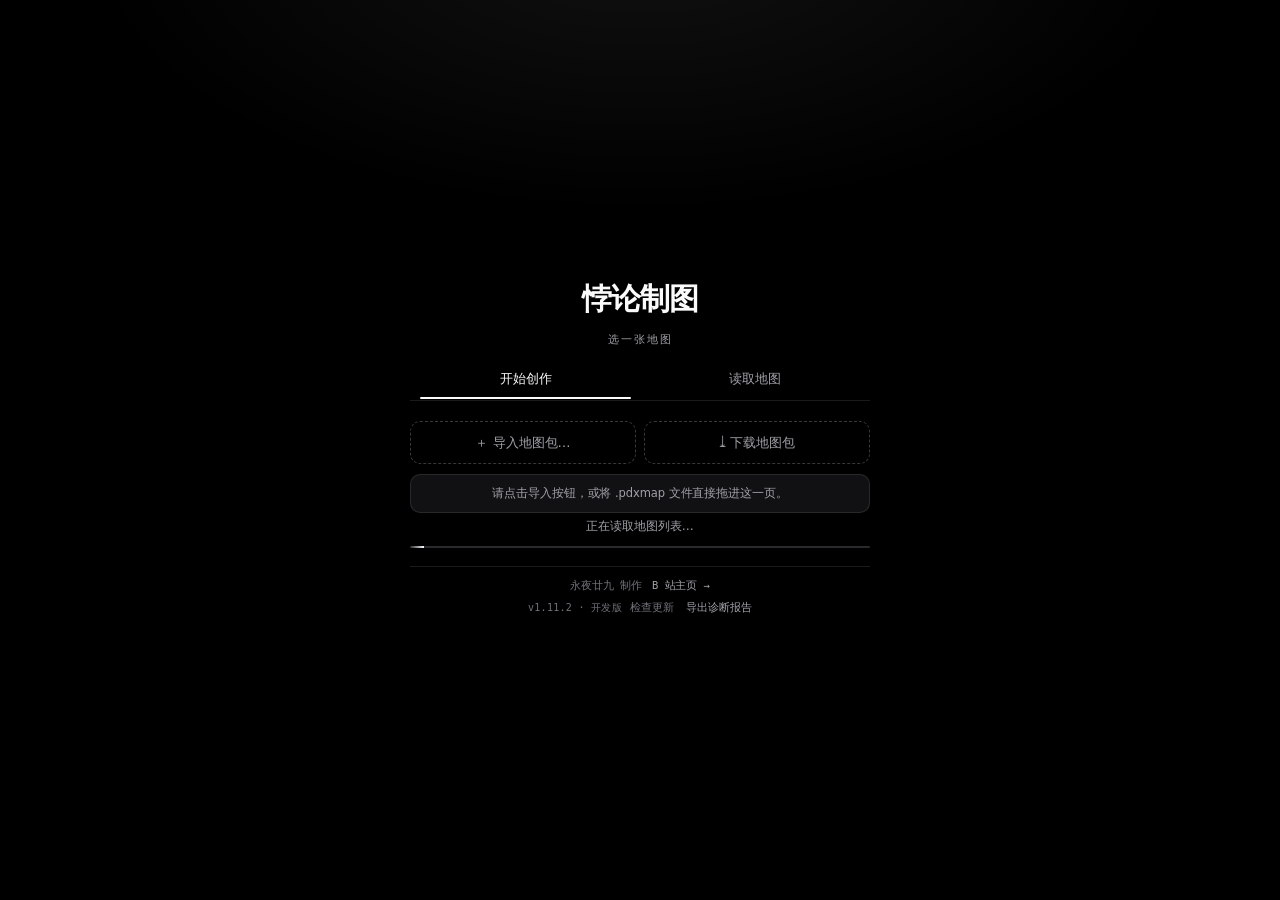
==== commit 5c725b73: "merge: 合入 origin/main（iOS 提示 / 边界与旗号修复）并升到 v1.11.2 解决 web/index.html 与 web/js/gl.js 冲突：保留远端 RG8 旗号、水" ====
--- a/web/index.html
+++ b/web/index.html
@@ -15,7 +15,7 @@
 <meta name="pdx-build" content="dev">
 <!-- 版本号：启动页「检查更新」用它对比 GitHub 最新 release 的 tag，升级版本只需改这一行。
      构建戳是时间，无法比较大小。 -->
-<meta name="pdx-version" content="1.11.1">
+<meta name="pdx-version" content="1.11.2">
 <title>悖论制图</title>
 <script>
 // 以 file:// 协议打开时，浏览器会因 CORS 拦截 ES module；
@@ -393,6 +393,16 @@
         </div>
         <div class="boot-inner" id="boot-inner">
           <div class="boot-title" id="boot-title">悖论制图</div>
+
+          <!-- iOS / iPadOS「文件」App 预览 HTML 时不执行 JS（2026-11-09 用户反馈多起）
+               → 正常打开看不到这段；停在预览里的人至少知道下一步该干什么 ✓ -->
+          <noscript>
+            <div class="boot-noscript">
+              <b>当前页面没有执行 JavaScript。</b><br>
+              iPad / iPhone 的「文件」预览就是这样：请点右上角分享 → 用 Safari 打开；
+              或长按文件 → 共享 → Safari。安卓请在 Chrome 里打开。
+            </div>
+          </noscript>
 
           <div class="map-pick" id="map-pick" hidden>
             <div class="map-pick-hint" id="map-pick-hint">选一张地图</div>
--- a/web/style.css
+++ b/web/style.css
@@ -697,6 +697,28 @@
 }
 .drop-mask .drop-tip { font: 600 17px/1.3 var(--sans); color: var(--gold); letter-spacing: 1px; }
 .drop-mask .drop-sub { font: 11.5px var(--mono); color: var(--text-faint); }
+/* 浅色主题：--gold 在浅色里是近黑（vz #09090b），压在深底上读不出来 ✗
+   → 遮罩换浅底、提示换深字 ✓（2026-11-09）*/
+html[data-theme="light"] .drop-mask {
+  background: rgba(255, 255, 255, .88);
+  border-color: rgba(24, 36, 50, .32);
+}
+html[data-theme="light"] .drop-mask .drop-tip { color: #16202b; }
+html[data-theme="light"] .drop-mask .drop-sub { color: #5b6877; }
+
+/* iOS / iPadOS「文件」App 预览 HTML 时不执行 JS → 静态兜底提示（2026-11-09）
+   ⚠ 只在 <noscript> 里出现：正常打开（JS 在跑）看不到 ✓ */
+.boot-noscript {
+  max-width: 430px; margin: 0 auto 16px; padding: 12px 14px;
+  border: 1px solid rgba(255, 255, 255, .18); border-radius: 10px;
+  background: rgba(20, 26, 33, .92); color: #e8eef5;
+  font: 12.5px/1.7 var(--sans); text-align: left;
+}
+.boot-noscript b { color: #fff; }
+html[data-theme="light"] .boot-noscript {
+  background: #fff; color: #16202b; border-color: rgba(24, 36, 50, .16);
+}
+html[data-theme="light"] .boot-noscript b { color: #09090b; }
 .boot-title {
   font: 700 22px/1 Georgia, serif; color: var(--gold);
   letter-spacing: 3px; margin-bottom: 18px;
@@ -4577,6 +4599,7 @@
 /* 保存 / 加载地图弹窗：起名框 + 存档列表（两种模式共用） */
 .store-box { width: min(460px, 92vw); }
 .store-hint { margin: 0 0 10px; padding: 8px 10px; border: 1px solid #6b5320; border-radius: 6px; background: rgba(201, 162, 39, .12); color: var(--gold-dim); font-size: 12px; line-height: 1.5; }
+html[data-theme="light"] .store-hint { border-color: #c8b383; background: rgba(201, 162, 39, .16); color: #6b5410; }
 .store-list { max-height: 240px; overflow: auto; margin-top: 10px; border-top: 1px solid var(--line); }
 .store-row { display: flex; align-items: center; gap: 10px; padding: 9px 4px; border-bottom: 1px solid var(--line); cursor: default; }
 .store-row.load { cursor: pointer; }
